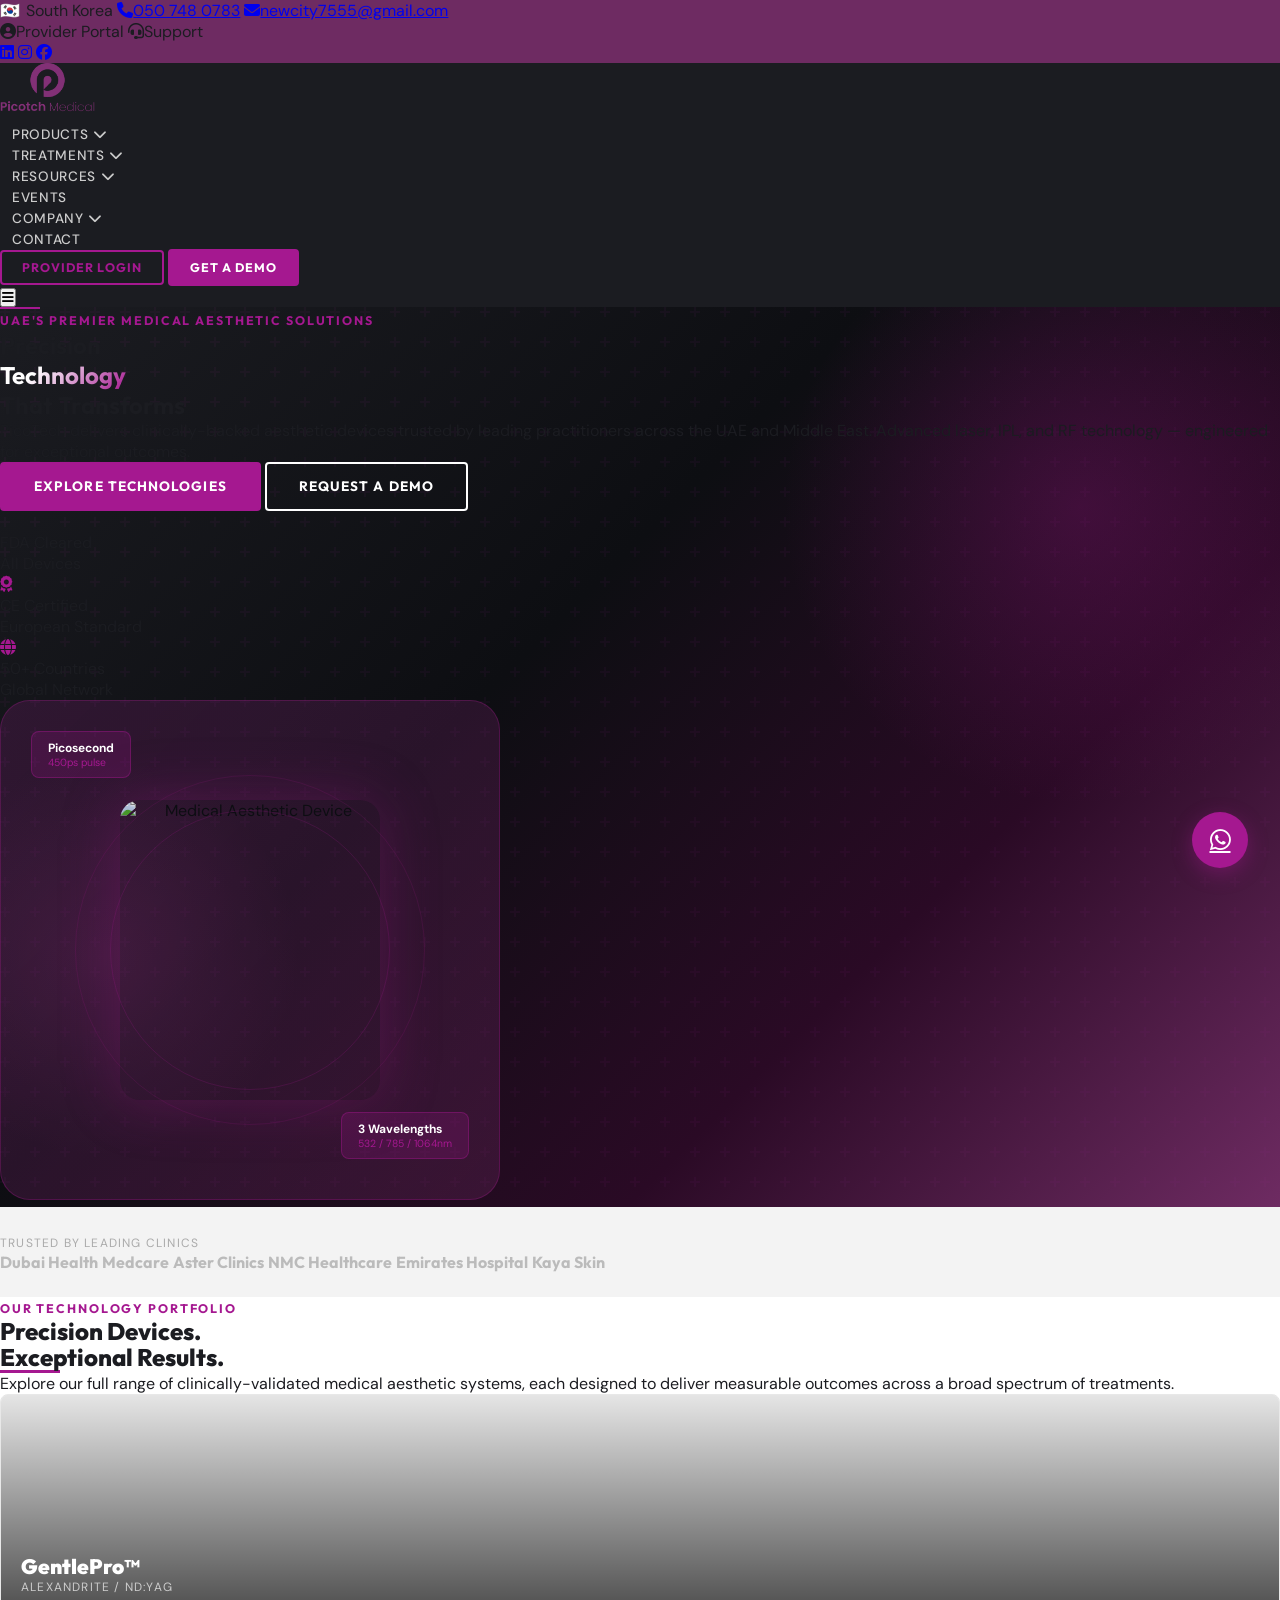
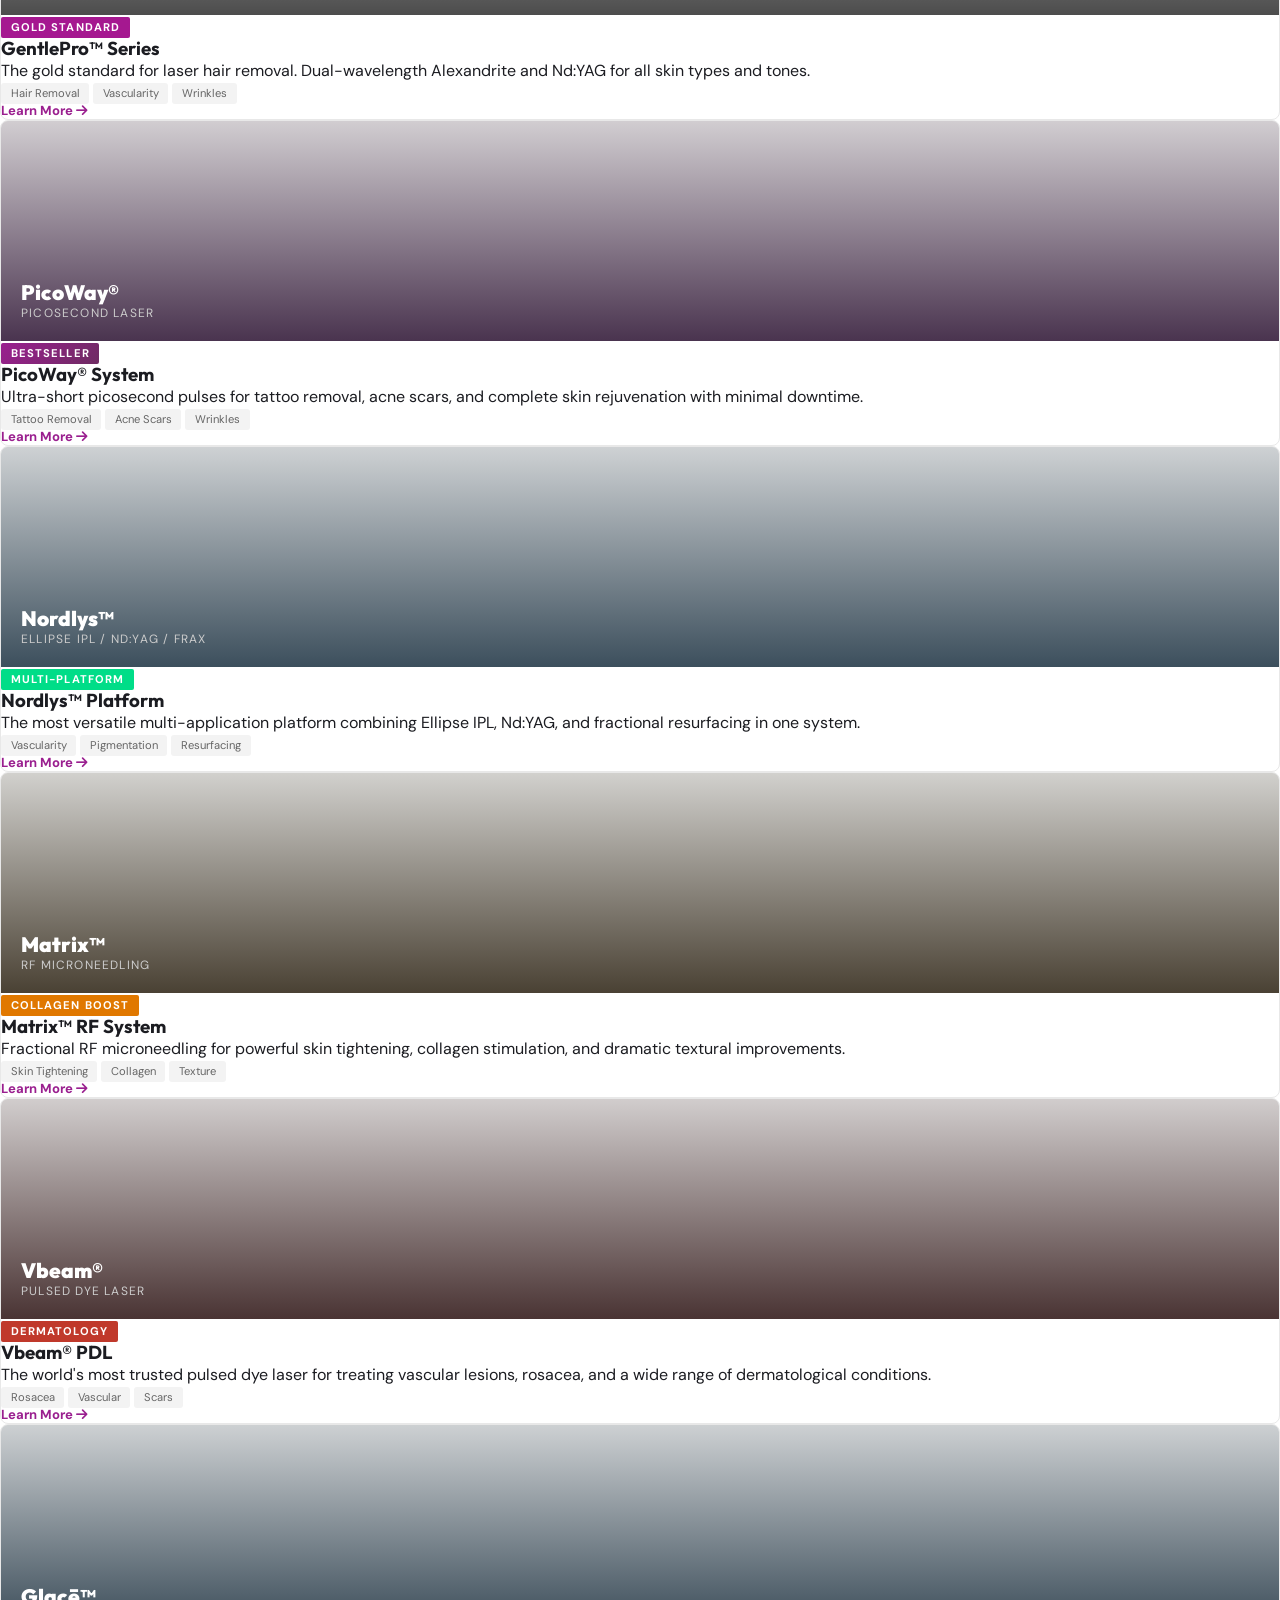
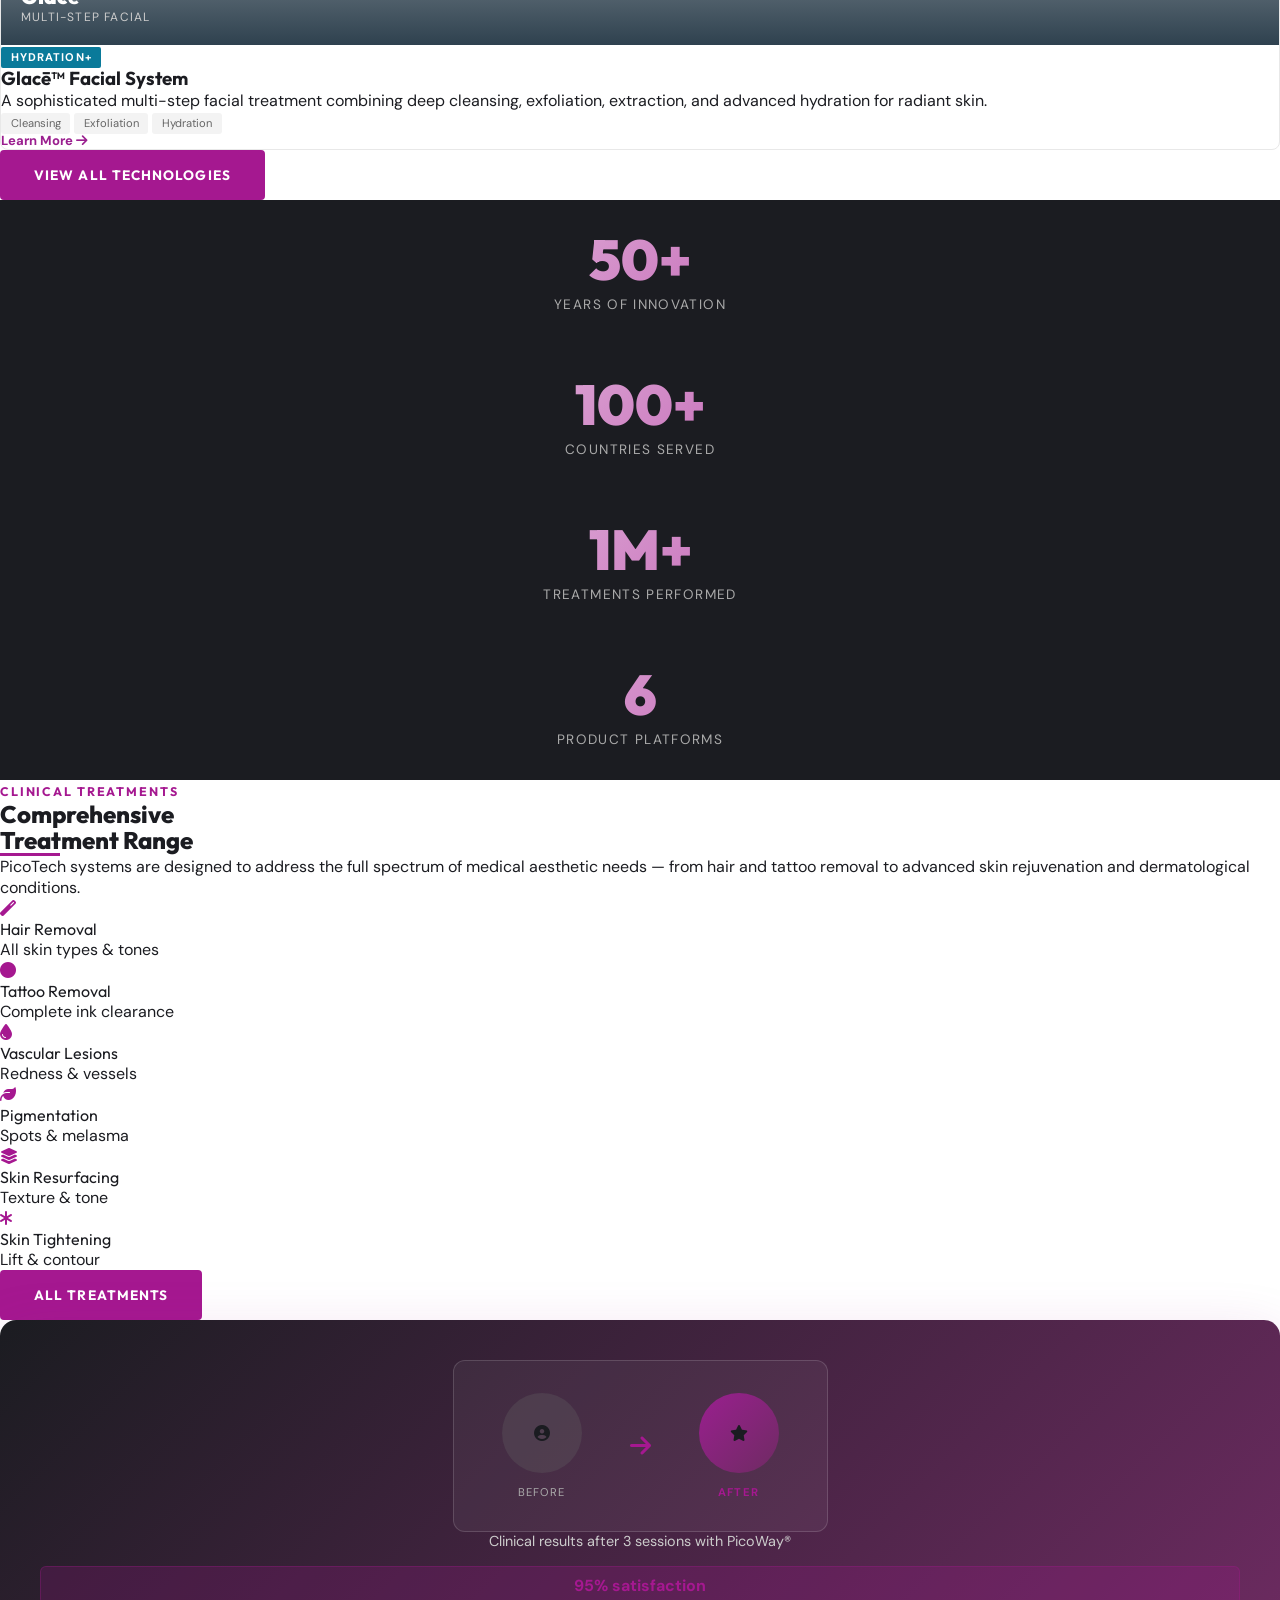
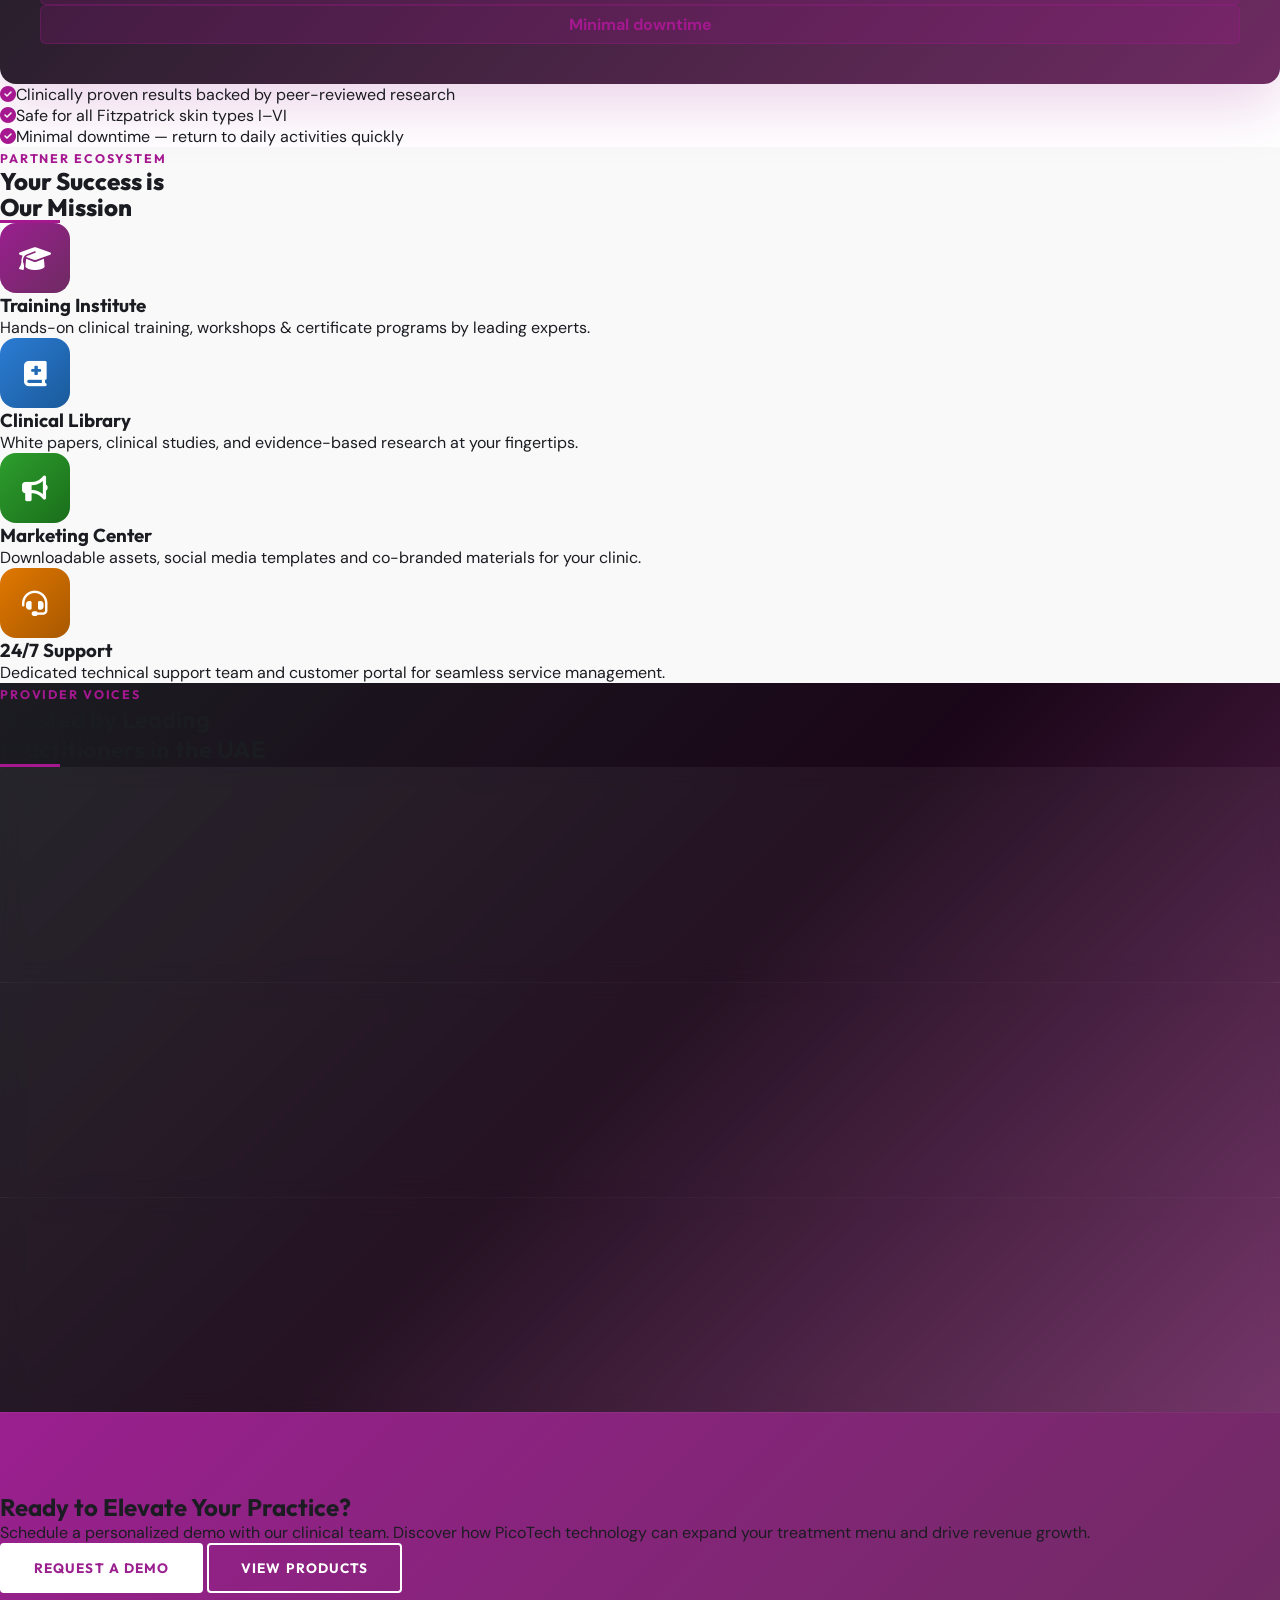
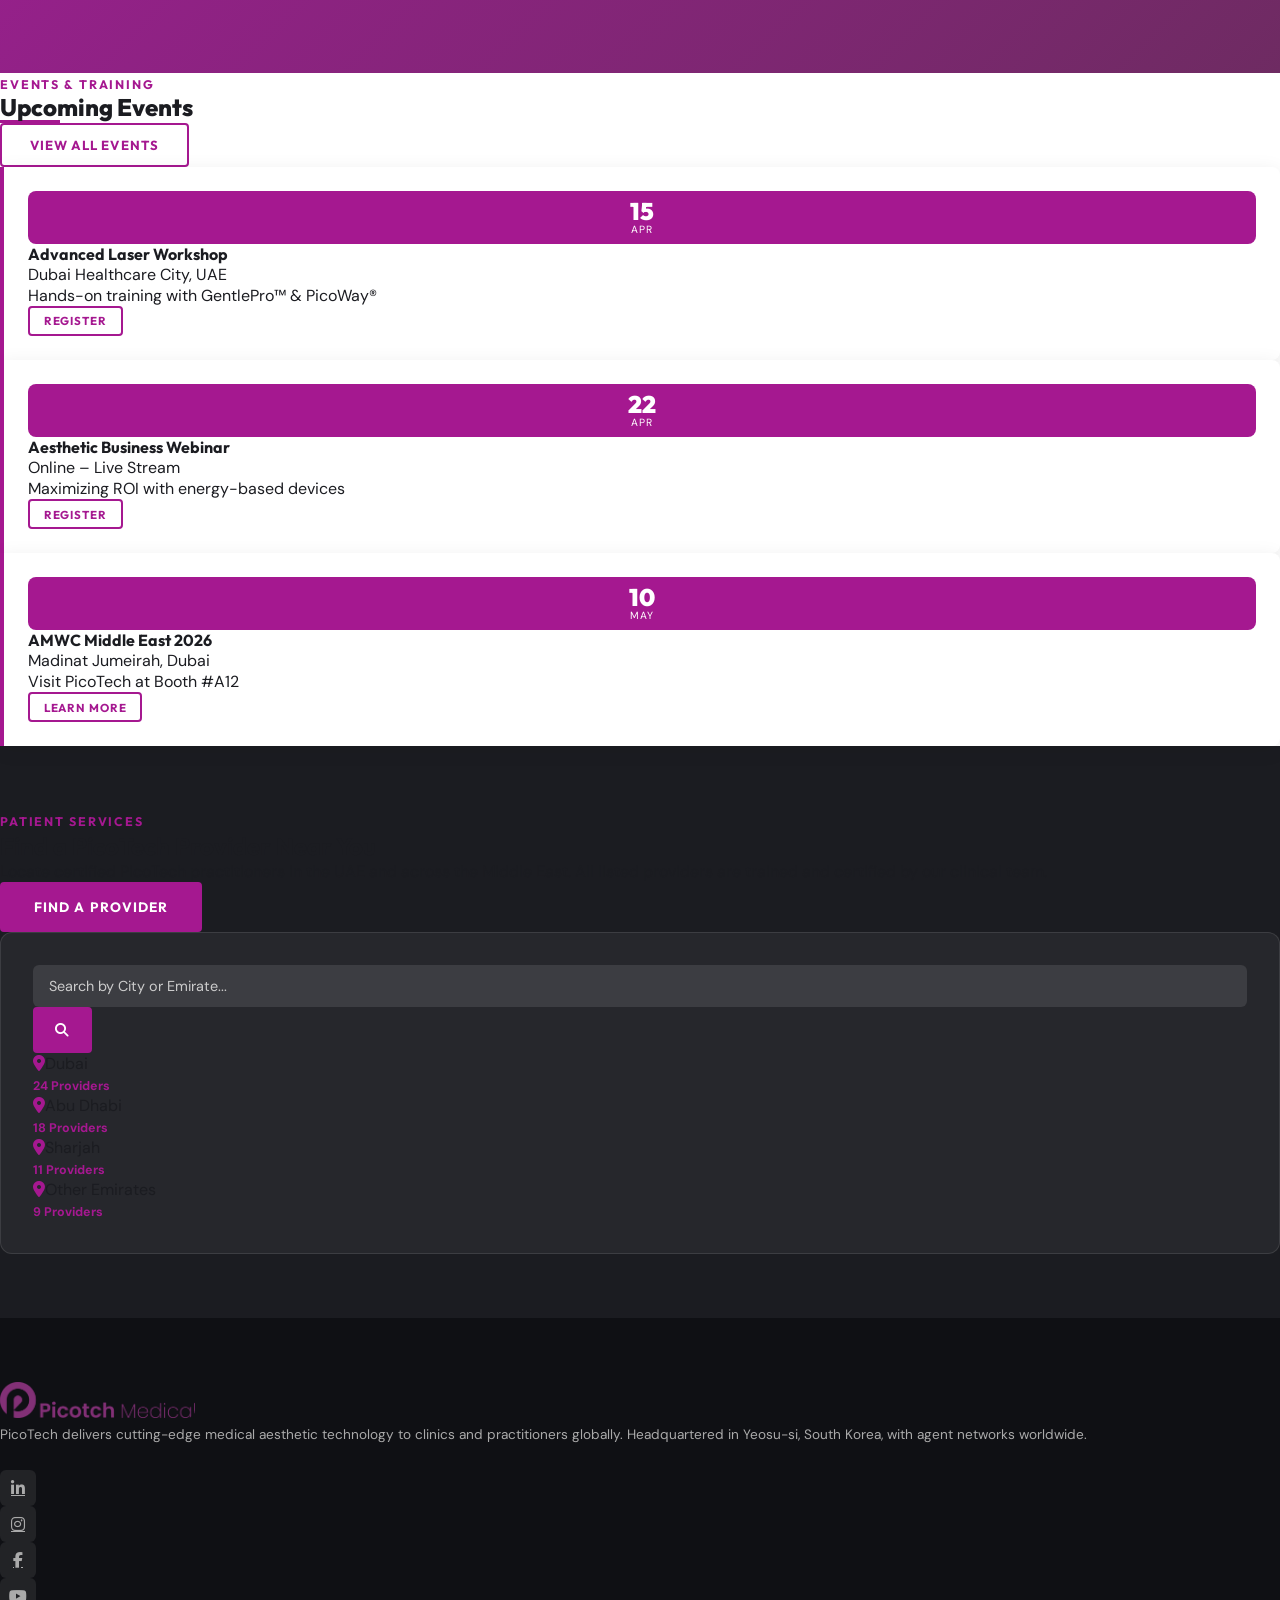
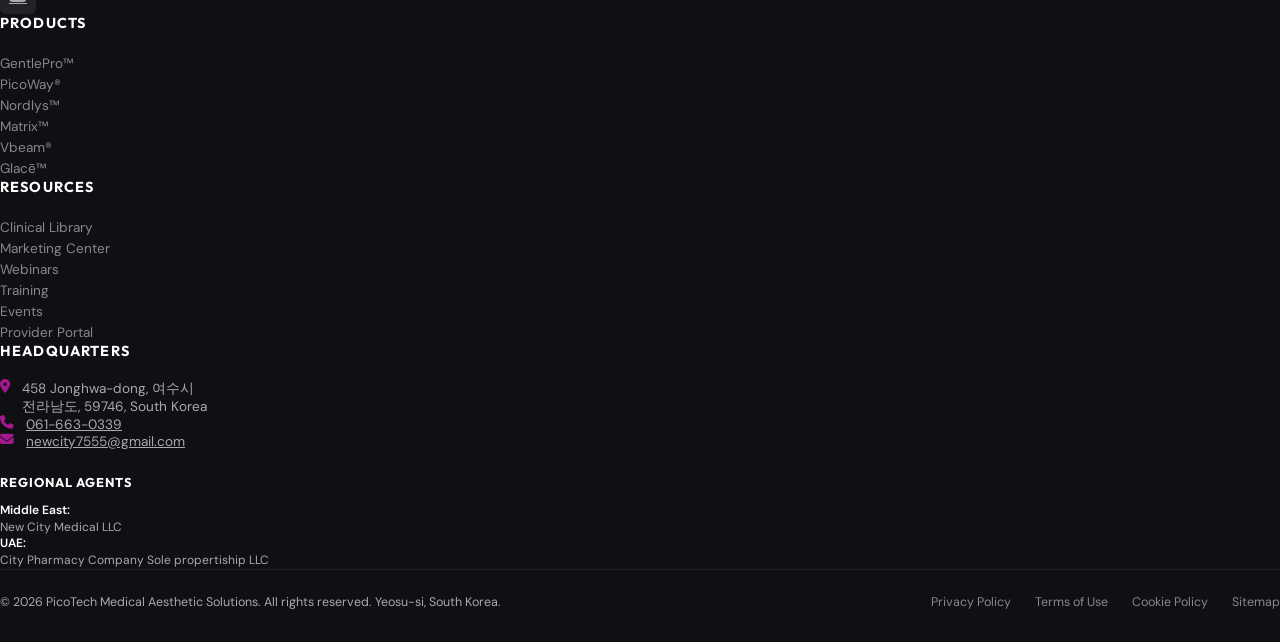
==== index.html @ 8ea64df1 "Update headquarters address to South Korea and add regional agents info" ====
<!DOCTYPE html>
<html lang="en">
<head>
  <meta charset="UTF-8" />
  <meta name="viewport" content="width=device-width, initial-scale=1.0"/>
  <title>PicoTech | Medical Aesthetic Solutions – Dubai, UAE</title>
  <meta name="description" content="PicoTech delivers cutting-edge medical aesthetic laser and energy-based devices in the UAE. Explore our advanced technology for hair removal, tattoo removal, skin tightening and more."/>
  <script src="https://cdn.tailwindcss.com"></script>
  <link href="https://fonts.googleapis.com/css2?family=Outfit:wght@300;400;500;600;700;800;900&family=DM+Sans:wght@300;400;500;600&display=swap" rel="stylesheet"/>
  <link rel="stylesheet" href="https://cdnjs.cloudflare.com/ajax/libs/font-awesome/6.5.0/css/all.min.css"/>
  <style>
    :root {
      --purpleColor: #9a1f8f;
      --darkpurpleColor: #6E2B62;
      --darkColor: #1b1c21;
      --cta-background-color: #a51890;
      --bodytextColor: #1b1c21;
    }
    * { margin: 0; padding: 0; box-sizing: border-box; }
    html { scroll-behavior: smooth; }
    body { font-family: 'DM Sans', sans-serif; background: #fff; color: var(--bodytextColor); overflow-x: hidden; }
    h1,h2,h3,h4,h5 { font-family: 'Outfit', sans-serif; }

    /* Utility Bar */
    .utility-bar { background: var(--darkpurpleColor); }

    /* Navigation */
    .main-nav { background: var(--darkColor); position: sticky; top: 0; z-index: 1000; }
    .nav-logo span { color: var(--cta-background-color); }
    .nav-link { color: #ccc; transition: color 0.3s; font-size: 0.85rem; font-weight: 500; letter-spacing: 0.05em; text-transform: uppercase; cursor: pointer; padding: 0.5rem 0.75rem; border-radius: 4px; }
    .nav-link:hover { color: #fff; background: rgba(165,24,144,0.15); }
    .nav-link.active { color: var(--cta-background-color); }

    /* Dropdown */
    .dropdown { position: relative; }
    .dropdown-menu { display: none; position: absolute; top: 100%; left: 0; background: var(--darkColor); min-width: 220px; border-top: 2px solid var(--cta-background-color); box-shadow: 0 10px 30px rgba(0,0,0,0.5); z-index: 999; }
    .dropdown:hover .dropdown-menu { display: block; }
    .dropdown-item { display: block; padding: 0.65rem 1.25rem; color: #ccc; font-size: 0.82rem; text-transform: uppercase; letter-spacing: 0.04em; transition: all 0.2s; cursor: pointer; }
    .dropdown-item:hover { color: #fff; background: rgba(165,24,144,0.2); padding-left: 1.6rem; }

    /* Hero */
    .hero { background: linear-gradient(135deg, var(--darkColor) 0%, #0d0e12 40%, #2a0a25 70%, var(--darkpurpleColor) 100%); min-height: 100vh; position: relative; overflow: hidden; }
    .hero::before { content: ''; position: absolute; inset: 0; background: url("data:image/svg+xml,%3Csvg width='60' height='60' viewBox='0 0 60 60' xmlns='http://www.w3.org/2000/svg'%3E%3Cg fill='none' fill-rule='evenodd'%3E%3Cg fill='%239a1f8f' fill-opacity='0.06'%3E%3Cpath d='M36 34v-4h-2v4h-4v2h4v4h2v-4h4v-2h-4zm0-30V0h-2v4h-4v2h4v4h2V6h4V4h-4zM6 34v-4H4v4H0v2h4v4h2v-4h4v-2H6zM6 4V0H4v4H0v2h4v4h2V6h4V4H6z'/%3E%3C/g%3E%3C/g%3E%3C/svg%3E"); }
    .hero-glow { position: absolute; width: 600px; height: 600px; border-radius: 50%; background: radial-gradient(circle, rgba(165,24,144,0.25) 0%, transparent 70%); top: -100px; right: -100px; animation: pulse-glow 4s ease-in-out infinite; }
    .hero-glow-2 { position: absolute; width: 400px; height: 400px; border-radius: 50%; background: radial-gradient(circle, rgba(110,43,98,0.3) 0%, transparent 70%); bottom: 50px; left: -100px; animation: pulse-glow 6s ease-in-out infinite reverse; }
    @keyframes pulse-glow { 0%,100%{transform:scale(1);opacity:0.7} 50%{transform:scale(1.1);opacity:1} }

    /* CTA Buttons */
    .btn-primary { background: var(--cta-background-color); color: #fff; font-family: 'Outfit', sans-serif; font-weight: 700; text-transform: uppercase; letter-spacing: 0.08em; padding: 0.85rem 2rem; border-radius: 4px; transition: all 0.3s; border: 2px solid var(--cta-background-color); cursor: pointer; font-size: 0.85rem; display: inline-block; }
    .btn-primary:hover { background: transparent; color: var(--cta-background-color); transform: translateY(-2px); box-shadow: 0 10px 30px rgba(165,24,144,0.3); }
    .btn-outline { background: transparent; color: #fff; font-family: 'Outfit', sans-serif; font-weight: 700; text-transform: uppercase; letter-spacing: 0.08em; padding: 0.85rem 2rem; border-radius: 4px; border: 2px solid #fff; transition: all 0.3s; cursor: pointer; font-size: 0.85rem; display: inline-block; }
    .btn-outline:hover { background: #fff; color: var(--darkColor); transform: translateY(-2px); }
    .btn-outline-purple { background: transparent; color: var(--cta-background-color); font-family: 'Outfit', sans-serif; font-weight: 700; text-transform: uppercase; letter-spacing: 0.08em; padding: 0.75rem 1.75rem; border-radius: 4px; border: 2px solid var(--cta-background-color); transition: all 0.3s; cursor: pointer; font-size: 0.82rem; display: inline-block; }
    .btn-outline-purple:hover { background: var(--cta-background-color); color: #fff; }

    /* Section Styles */
    .section-tag { color: var(--cta-background-color); font-family: 'Outfit', sans-serif; font-weight: 700; text-transform: uppercase; letter-spacing: 0.15em; font-size: 0.78rem; }
    .section-title { font-family: 'Outfit', sans-serif; font-weight: 800; color: var(--darkColor); line-height: 1.1; }
    .section-title-white { color: #fff; }
    .purple-line { width: 60px; height: 3px; background: var(--cta-background-color); }

    /* Product Cards */
    .product-card { background: #fff; border: 1px solid #e8e8e8; border-radius: 8px; overflow: hidden; transition: all 0.35s; }
    .product-card:hover { transform: translateY(-8px); box-shadow: 0 20px 60px rgba(154,31,143,0.15); border-color: var(--purpleColor); }
    .product-card-img { background: linear-gradient(135deg, var(--darkColor), #2a0a25); height: 220px; display: flex; align-items: center; justify-content: center; }
    .product-card-badge { background: var(--cta-background-color); color: #fff; font-size: 0.7rem; font-weight: 700; text-transform: uppercase; letter-spacing: 0.1em; padding: 0.2rem 0.6rem; border-radius: 2px; }

    /* Technology Icons */
    .tech-icon { width: 70px; height: 70px; background: linear-gradient(135deg, var(--purpleColor), var(--darkpurpleColor)); border-radius: 16px; display: flex; align-items: center; justify-content: center; color: #fff; font-size: 1.6rem; transition: all 0.3s; }
    .tech-icon:hover { transform: rotate(10deg) scale(1.1); }

    /* Stats */
    .stat-card { text-align: center; padding: 2rem; }
    .stat-number { font-family: 'Outfit', sans-serif; font-weight: 900; font-size: 3.5rem; background: linear-gradient(135deg, #fff, var(--cta-background-color)); -webkit-background-clip: text; -webkit-text-fill-color: transparent; line-height: 1; }
    .stat-label { color: #aaa; font-size: 0.85rem; text-transform: uppercase; letter-spacing: 0.1em; margin-top: 0.5rem; }

    /* Testimonials */
    .testimonial-card { background: rgba(255,255,255,0.05); border: 1px solid rgba(255,255,255,0.1); border-radius: 12px; padding: 2rem; backdrop-filter: blur(10px); transition: all 0.3s; }
    .testimonial-card:hover { background: rgba(165,24,144,0.1); border-color: rgba(165,24,144,0.3); }

    /* Event Cards */
    .event-card { border-left: 4px solid var(--cta-background-color); background: #fff; border-radius: 0 8px 8px 0; padding: 1.5rem; box-shadow: 0 4px 20px rgba(0,0,0,0.08); transition: all 0.3s; }
    .event-card:hover { transform: translateX(5px); box-shadow: 0 8px 30px rgba(154,31,143,0.15); }

    /* Dark section */
    .dark-section { background: var(--darkColor); }
    .purple-gradient-section { background: linear-gradient(135deg, var(--darkColor) 0%, #1a0618 50%, var(--darkpurpleColor) 100%); }

    /* Page sections toggle */
    .page-section { display: none; }
    .page-section.active { display: block; }

    /* Breadcrumb */
    .breadcrumb { background: #f3f3f3; padding: 1rem 0; }
    .breadcrumb-item { color: #888; font-size: 0.82rem; }
    .breadcrumb-item.active { color: var(--purpleColor); font-weight: 600; }
    .breadcrumb-sep { color: #ccc; margin: 0 0.5rem; }

    /* Form Inputs */
    .form-input { width: 100%; padding: 0.85rem 1rem; border: 1px solid #ddd; border-radius: 4px; font-family: 'DM Sans', sans-serif; font-size: 0.9rem; transition: border-color 0.3s; outline: none; }
    .form-input:focus { border-color: var(--purpleColor); box-shadow: 0 0 0 3px rgba(154,31,143,0.1); }
    .form-label { font-size: 0.82rem; font-weight: 600; color: #555; text-transform: uppercase; letter-spacing: 0.05em; margin-bottom: 0.35rem; display: block; }

    /* Footer */
    footer { background: #0f1014; }
    .footer-link { color: #888; font-size: 0.85rem; transition: color 0.3s; cursor: pointer; }
    .footer-link:hover { color: var(--cta-background-color); }

    /* Mobile menu */
    .mobile-menu { display: none; background: var(--darkColor); padding: 1rem; }
    .mobile-menu.open { display: block; }
    .mobile-nav-item { display: block; padding: 0.75rem 1rem; color: #ccc; border-bottom: 1px solid rgba(255,255,255,0.05); font-size: 0.9rem; cursor: pointer; }
    .mobile-nav-item:hover { color: var(--cta-background-color); }

    /* Before/After Slider */
    .ba-slider { position: relative; overflow: hidden; border-radius: 8px; cursor: ew-resize; }
    .ba-before { position: absolute; inset: 0; }
    .ba-after { position: relative; }
    .ba-handle { position: absolute; top: 0; bottom: 0; width: 4px; background: #fff; left: 50%; transform: translateX(-50%); cursor: ew-resize; z-index: 10; }
    .ba-handle::after { content: ''; position: absolute; top: 50%; left: 50%; transform: translate(-50%,-50%); width: 40px; height: 40px; background: #fff; border-radius: 50%; display: flex; align-items: center; justify-content: center; box-shadow: 0 4px 15px rgba(0,0,0,0.3); }

    /* Treatment Icons Animated */
    .treatment-icon-wrap { position: relative; }
    .treatment-icon-wrap::after { content: ''; position: absolute; inset: -8px; border-radius: 50%; border: 2px solid var(--cta-background-color); opacity: 0; transition: all 0.3s; }
    .treatment-icon-wrap:hover::after { opacity: 1; transform: scale(1.1); }

    /* Scroll reveal */
    .reveal { opacity: 0; transform: translateY(30px); transition: all 0.7s ease; }
    .reveal.visible { opacity: 1; transform: translateY(0); }

    /* Gradient text */
    .gradient-text { background: linear-gradient(135deg, #fff 30%, var(--cta-background-color) 100%); -webkit-background-clip: text; -webkit-text-fill-color: transparent; }

    /* Tab styling */
    .tab-btn { padding: 0.65rem 1.5rem; font-family: 'Outfit', sans-serif; font-weight: 600; font-size: 0.82rem; text-transform: uppercase; letter-spacing: 0.05em; border-radius: 4px; cursor: pointer; transition: all 0.3s; border: 2px solid transparent; }
    .tab-btn.active { background: var(--cta-background-color); color: #fff; }
    .tab-btn:not(.active) { color: #666; border-color: #ddd; }
    .tab-btn:not(.active):hover { border-color: var(--purpleColor); color: var(--purpleColor); }
    .tab-content { display: none; }
    .tab-content.active { display: block; }

    /* Accordion */
    .accordion-item { border-bottom: 1px solid #eee; }
    .accordion-header { padding: 1.25rem 0; cursor: pointer; display: flex; justify-content: space-between; align-items: center; font-weight: 600; color: var(--darkColor); transition: color 0.3s; }
    .accordion-header:hover { color: var(--purpleColor); }
    .accordion-body { display: none; padding-bottom: 1.25rem; color: #555; line-height: 1.7; }
    .accordion-body.open { display: block; }

    /* Animate lines */
    @keyframes slideInLeft { from{opacity:0;transform:translateX(-40px)} to{opacity:1;transform:translateX(0)} }
    @keyframes slideInRight { from{opacity:0;transform:translateX(40px)} to{opacity:1;transform:translateX(0)} }
    @keyframes fadeInUp { from{opacity:0;transform:translateY(20px)} to{opacity:1;transform:translateY(0)} }
    .anim-left { animation: slideInLeft 0.8s ease forwards; }
    .anim-right { animation: slideInRight 0.8s ease forwards; }
    .anim-up { animation: fadeInUp 0.8s ease forwards; }
    .delay-1 { animation-delay: 0.1s; }
    .delay-2 { animation-delay: 0.2s; }
    .delay-3 { animation-delay: 0.3s; }
    .delay-4 { animation-delay: 0.4s; }

    /* Sticky nav highlight */
    .nav-pill-active { background: rgba(165,24,144,0.15); color: var(--cta-background-color) !important; border-radius: 4px; }

    /* Custom scrollbar */
    ::-webkit-scrollbar { width: 6px; }
    ::-webkit-scrollbar-track { background: #f1f1f1; }
    ::-webkit-scrollbar-thumb { background: var(--purpleColor); border-radius: 3px; }

    /* Overlay for mobile nav */
    .nav-overlay { display: none; position: fixed; inset: 0; background: rgba(0,0,0,0.5); z-index: 998; }
    .nav-overlay.open { display: block; }



    /* Loader */
    #page-loader { position: fixed; inset: 0; background: var(--darkColor); z-index: 9999; display: flex; align-items: center; justify-content: center; flex-direction: column; transition: opacity 0.5s; }
    #page-loader.hide { opacity: 0; pointer-events: none; }
    .loader-logo { font-family: 'Outfit', sans-serif; font-size: 2.5rem; font-weight: 900; color: #fff; }
    .loader-logo span { color: var(--cta-background-color); }
    .loader-bar { width: 200px; height: 3px; background: rgba(255,255,255,0.1); border-radius: 2px; margin-top: 1.5rem; overflow: hidden; }
    .loader-bar-fill { height: 100%; background: var(--cta-background-color); border-radius: 2px; animation: loadFill 1.5s ease forwards; }
    @keyframes loadFill { from{width:0} to{width:100%} }

    /* Flag */
    .uae-flag { display: inline-flex; align-items: center; gap: 0.4rem; }
  </style>
</head>
<body>

<!-- Page Loader -->
<div id="page-loader">
  <div class="loader-logo">Pico<span>Tech</span></div>
  <div style="color:#aaa;font-size:0.8rem;margin-top:0.5rem;letter-spacing:0.2em;text-transform:uppercase;">Medical Aesthetic Solutions</div>
  <div class="loader-bar"><div class="loader-bar-fill"></div></div>
</div>



<!-- Utility Bar -->
<div class="utility-bar py-1.5 px-4">
  <div class="max-w-7xl mx-auto flex items-center justify-between text-xs text-white">
    <div class="flex items-center gap-6">
      <span class="uae-flag"><span>🇰🇷</span> South Korea</span>
      <a href="tel:0507480783" class="hover:text-yellow-300 transition-colors"><i class="fas fa-phone mr-1"></i>050 748 0783</a>
      <a href="mailto:newcity7555@gmail.com" class="hover:text-yellow-300 transition-colors hidden md:inline"><i class="fas fa-envelope mr-1"></i>newcity7555@gmail.com</a>
    </div>
    <div class="flex items-center gap-4">
      <span onclick="showPage('provider-portal')" class="cursor-pointer hover:text-yellow-300 transition-colors hidden sm:inline"><i class="fas fa-user-circle mr-1"></i>Provider Portal</span>
      <span onclick="showPage('contact')" class="cursor-pointer hover:text-yellow-300 transition-colors"><i class="fas fa-headset mr-1"></i>Support</span>
      <div class="flex gap-2 ml-2">
        <a href="#" class="hover:text-yellow-300 transition-colors"><i class="fab fa-linkedin"></i></a>
        <a href="#" class="hover:text-yellow-300 transition-colors"><i class="fab fa-instagram"></i></a>
        <a href="#" class="hover:text-yellow-300 transition-colors"><i class="fab fa-facebook"></i></a>
      </div>
    </div>
  </div>
</div>

<!-- Main Navigation -->
<nav class="main-nav shadow-2xl">
  <div class="max-w-7xl mx-auto px-4 flex items-center justify-between h-16">
    <!-- Logo -->
    <div class="flex items-center gap-3 cursor-pointer" onclick="showPage('home')">
      <img src="assets/images/logo.png" alt="PicoTech Logo" style="height:55px;width:auto;border-radius:8px;">
    </div>

    <!-- Desktop Nav -->
    <div class="hidden lg:flex items-center gap-1">
      <div class="dropdown">
        <span class="nav-link" onclick="showPage('products')">Products <i class="fas fa-chevron-down text-xs ml-1"></i></span>
        <div class="dropdown-menu">
          <span class="dropdown-item" onclick="showPage('products')">All Products</span>
          <span class="dropdown-item" onclick="showPage('products')">Laser Technology</span>
          <span class="dropdown-item" onclick="showPage('products')">IPL Systems</span>
          <span class="dropdown-item" onclick="showPage('products')">RF Microneedling</span>
          <span class="dropdown-item" onclick="showPage('products')">Multi-Step Facials</span>
        </div>
      </div>
      <div class="dropdown">
        <span class="nav-link" onclick="showPage('treatments')">Treatments <i class="fas fa-chevron-down text-xs ml-1"></i></span>
        <div class="dropdown-menu">
          <span class="dropdown-item" onclick="showPage('treatments')">Hair Removal</span>
          <span class="dropdown-item" onclick="showPage('treatments')">Tattoo Removal</span>
          <span class="dropdown-item" onclick="showPage('treatments')">Skin Tightening</span>
          <span class="dropdown-item" onclick="showPage('treatments')">Pigmentation</span>
          <span class="dropdown-item" onclick="showPage('treatments')">Vascular Conditions</span>
          <span class="dropdown-item" onclick="showPage('treatments')">Skin Resurfacing</span>
        </div>
      </div>
      <div class="dropdown">
        <span class="nav-link" onclick="showPage('resources')">Resources <i class="fas fa-chevron-down text-xs ml-1"></i></span>
        <div class="dropdown-menu">
          <span class="dropdown-item" onclick="showPage('resources')">Clinical Library</span>
          <span class="dropdown-item" onclick="showPage('resources')">Marketing Center</span>
          <span class="dropdown-item" onclick="showPage('resources')">Webinars</span>
          <span class="dropdown-item" onclick="showPage('training')">Training & Education</span>
        </div>
      </div>
      <span class="nav-link" onclick="showPage('events')">Events</span>
      <div class="dropdown">
        <span class="nav-link" onclick="showPage('company')">Company <i class="fas fa-chevron-down text-xs ml-1"></i></span>
        <div class="dropdown-menu">
          <span class="dropdown-item" onclick="showPage('company')">About PicoTech</span>
          <span class="dropdown-item" onclick="showPage('company')">Clinical Advisory Board</span>
          <span class="dropdown-item" onclick="showPage('company')">Careers</span>
          <span class="dropdown-item" onclick="showPage('company')">News & Press</span>
        </div>
      </div>
      <span class="nav-link" onclick="showPage('contact')">Contact</span>
    </div>

    <!-- CTA Buttons -->
    <div class="hidden lg:flex items-center gap-3">
      <button class="btn-outline-purple" onclick="showPage('provider-portal')" style="padding:0.5rem 1.25rem;font-size:0.78rem">Provider Login</button>
      <button class="btn-primary" onclick="showPage('contact')" style="padding:0.55rem 1.25rem;font-size:0.78rem">Get a Demo</button>
    </div>

    <!-- Hamburger -->
    <button id="hamburger" class="lg:hidden text-white text-xl p-2" onclick="toggleMobile()">
      <i class="fas fa-bars"></i>
    </button>
  </div>

  <!-- Mobile Menu -->
  <div id="mobile-menu" class="mobile-menu">
    <span class="mobile-nav-item" onclick="showPage('home');toggleMobile()">Home</span>
    <span class="mobile-nav-item" onclick="showPage('products');toggleMobile()">Products</span>
    <span class="mobile-nav-item" onclick="showPage('treatments');toggleMobile()">Treatments</span>
    <span class="mobile-nav-item" onclick="showPage('resources');toggleMobile()">Resources</span>
    <span class="mobile-nav-item" onclick="showPage('training');toggleMobile()">Training</span>
    <span class="mobile-nav-item" onclick="showPage('events');toggleMobile()">Events</span>
    <span class="mobile-nav-item" onclick="showPage('company');toggleMobile()">Company</span>
    <span class="mobile-nav-item" onclick="showPage('contact');toggleMobile()">Contact</span>
    <div class="mt-3 flex gap-2 px-3">
      <button class="btn-outline-purple flex-1 text-center" onclick="showPage('provider-portal');toggleMobile()">Provider Login</button>
      <button class="btn-primary flex-1 text-center" onclick="showPage('contact');toggleMobile()">Get a Demo</button>
    </div>
  </div>
</nav>

<!-- ==================== PAGE SECTIONS ==================== -->

<!-- ===== HOME PAGE ===== -->
<div id="page-home" class="page-section active">

  <!-- Hero -->
  <section class="hero flex items-center">
    <div class="hero-glow"></div>
    <div class="hero-glow-2"></div>
    <div class="max-w-7xl mx-auto px-4 py-20 relative z-10 w-full">
      <div class="grid lg:grid-cols-2 gap-16 items-center">
        <div>
          <div class="flex items-center gap-2 mb-6 anim-left">
            <div style="width:40px;height:2px;background:var(--cta-background-color)"></div>
            <span class="section-tag">UAE's Premier Medical Aesthetic Solutions</span>
          </div>
          <h1 class="text-5xl lg:text-7xl font-black text-white leading-none mb-6 anim-left delay-1" style="font-family:'Outfit',sans-serif">
            Precision<br/><span class="gradient-text">Technology</span><br/>That Transforms
          </h1>
          <p class="text-lg text-gray-300 mb-10 leading-relaxed anim-left delay-2 max-w-lg">
            PicoTech delivers clinically-backed aesthetic devices trusted by leading practitioners across the UAE and Middle East. Advanced laser, IPL, and RF technology — engineered for exceptional outcomes.
          </p>
          <div class="flex flex-wrap gap-4 anim-left delay-3">
            <button class="btn-primary" onclick="showPage('products')">Explore Technologies</button>
            <button class="btn-outline" onclick="showPage('contact')">Request a Demo</button>
          </div>
          <!-- Trust badges -->
          <div class="flex flex-wrap gap-6 mt-12 anim-left delay-4">
            <div class="flex items-center gap-2">
              <i class="fas fa-shield-check text-2xl" style="color:var(--cta-background-color)"></i>
              <div><div class="text-white text-xs font-bold uppercase tracking-wider">FDA Cleared</div><div class="text-gray-400 text-xs">All Devices</div></div>
            </div>
            <div class="flex items-center gap-2">
              <i class="fas fa-award text-2xl" style="color:var(--cta-background-color)"></i>
              <div><div class="text-white text-xs font-bold uppercase tracking-wider">CE Certified</div><div class="text-gray-400 text-xs">European Standard</div></div>
            </div>
            <div class="flex items-center gap-2">
              <i class="fas fa-globe text-2xl" style="color:var(--cta-background-color)"></i>
              <div><div class="text-white text-xs font-bold uppercase tracking-wider">50+ Countries</div><div class="text-gray-400 text-xs">Global Network</div></div>
            </div>
          </div>
        </div>
        <!-- Hero Visual -->
        <div class="relative hidden lg:block anim-right">
          <div style="width:500px;height:500px;background:linear-gradient(135deg,rgba(154,31,143,0.2),rgba(110,43,98,0.3));border-radius:30px;border:1px solid rgba(165,24,144,0.3);display:flex;align-items:center;justify-content:center;position:relative;overflow:hidden">
            <!-- Animated device mockup -->
            <div style="text-align:center">
              <div style="width:260px;height:300px;border-radius:20px;margin:0 auto;display:flex;flex-direction:column;align-items:center;justify-content:center;box-shadow:0 0 60px rgba(165,24,144,0.3);overflow:hidden">
                <img src="https://images.unsplash.com/photo-1576091160550-2173dba999ef?w=400&h=500&fit=crop" alt="Medical Aesthetic Device" style="width:100%;height:100%;object-fit:cover;filter:brightness(0.85) contrast(1.1)">
              </div>
              <!-- Energy rings -->
              <div style="position:absolute;top:50%;left:50%;transform:translate(-50%,-50%);width:350px;height:350px;border-radius:50%;border:1px solid rgba(165,24,144,0.15);animation:pulse-glow 3s infinite"></div>
              <div style="position:absolute;top:50%;left:50%;transform:translate(-50%,-50%);width:280px;height:280px;border-radius:50%;border:1px solid rgba(165,24,144,0.2);animation:pulse-glow 3s infinite 0.5s"></div>
            </div>
            <!-- Floating labels -->
            <div style="position:absolute;top:30px;left:30px;background:rgba(165,24,144,0.2);border:1px solid rgba(165,24,144,0.4);border-radius:8px;padding:0.5rem 1rem">
              <div style="color:#fff;font-size:0.75rem;font-weight:700">Picosecond</div>
              <div style="color:var(--cta-background-color);font-size:0.65rem">450ps pulse</div>
            </div>
            <div style="position:absolute;bottom:40px;right:30px;background:rgba(165,24,144,0.2);border:1px solid rgba(165,24,144,0.4);border-radius:8px;padding:0.5rem 1rem">
              <div style="color:#fff;font-size:0.75rem;font-weight:700">3 Wavelengths</div>
              <div style="color:var(--cta-background-color);font-size:0.65rem">532 / 785 / 1064nm</div>
            </div>
          </div>
        </div>
      </div>
    </div>
  </section>

  <!-- Trust Bar -->
  <div style="background:#f3f3f3;padding:1.5rem 0;overflow:hidden">
    <div class="max-w-7xl mx-auto px-4">
      <div class="flex items-center gap-4 flex-wrap justify-center">
        <span style="color:#aaa;font-size:0.75rem;text-transform:uppercase;letter-spacing:0.1em;white-space:nowrap">Trusted By Leading Clinics</span>
        <div class="flex-1 h-px" style="background:#ddd;min-width:20px"></div>
        <div class="flex flex-wrap gap-8 items-center justify-center">
          <span style="color:#bbb;font-family:'Outfit',sans-serif;font-weight:700;font-size:1rem">Dubai Health</span>
          <span style="color:#bbb;font-family:'Outfit',sans-serif;font-weight:700;font-size:1rem">Medcare</span>
          <span style="color:#bbb;font-family:'Outfit',sans-serif;font-weight:700;font-size:1rem">Aster Clinics</span>
          <span style="color:#bbb;font-family:'Outfit',sans-serif;font-weight:700;font-size:1rem">NMC Healthcare</span>
          <span style="color:#bbb;font-family:'Outfit',sans-serif;font-weight:700;font-size:1rem">Emirates Hospital</span>
          <span style="color:#bbb;font-family:'Outfit',sans-serif;font-weight:700;font-size:1rem">Kaya Skin</span>
        </div>
      </div>
    </div>
  </div>

  <!-- Products Showcase -->
  <section class="py-24 bg-white">
    <div class="max-w-7xl mx-auto px-4">
      <div class="text-center mb-16 reveal">
        <span class="section-tag">Our Technology Portfolio</span>
        <h2 class="section-title text-4xl lg:text-5xl mt-3 mb-4">Precision Devices.<br/>Exceptional Results.</h2>
        <div class="purple-line mx-auto mt-4"></div>
        <p class="mt-5 text-gray-500 max-w-2xl mx-auto">Explore our full range of clinically-validated medical aesthetic systems, each designed to deliver measurable outcomes across a broad spectrum of treatments.</p>
      </div>

      <div class="grid md:grid-cols-2 lg:grid-cols-3 gap-6">
        <!-- GentlePro -->
        <div class="product-card reveal cursor-pointer" onclick="showPage('products')">
          <div class="product-card-img" style="background:url('https://images.unsplash.com/photo-1576091160399-112ba8d25d1d?w=500&h=300&fit=crop') center/cover no-repeat;position:relative">
            <div style="position:absolute;inset:0;background:linear-gradient(180deg,rgba(0,0,0,0.1),rgba(0,0,0,0.7));display:flex;align-items:flex-end;padding:1.25rem">
              <div>
                <div style="font-family:'Outfit',sans-serif;font-weight:900;color:#fff;font-size:1.3rem">GentlePro™</div>
                <div style="color:#ccc;font-size:0.75rem;letter-spacing:0.1em">ALEXANDRITE / ND:YAG</div>
              </div>
            </div>
          </div>
          <div class="p-5">
            <span class="product-card-badge">Gold Standard</span>
            <h3 class="text-lg font-bold mt-3 mb-2" style="font-family:'Outfit',sans-serif">GentlePro™ Series</h3>
            <p class="text-gray-500 text-sm leading-relaxed mb-4">The gold standard for laser hair removal. Dual-wavelength Alexandrite and Nd:YAG for all skin types and tones.</p>
            <div class="flex flex-wrap gap-2">
              <span style="background:#f3f3f3;color:#666;font-size:0.7rem;padding:0.2rem 0.6rem;border-radius:3px">Hair Removal</span>
              <span style="background:#f3f3f3;color:#666;font-size:0.7rem;padding:0.2rem 0.6rem;border-radius:3px">Vascularity</span>
              <span style="background:#f3f3f3;color:#666;font-size:0.7rem;padding:0.2rem 0.6rem;border-radius:3px">Wrinkles</span>
            </div>
            <div class="mt-4 flex items-center" style="color:var(--purpleColor);font-size:0.82rem;font-weight:700">Learn More <i class="fas fa-arrow-right ml-2 text-xs"></i></div>
          </div>
        </div>

        <!-- PicoWay -->
        <div class="product-card reveal cursor-pointer" onclick="showPage('products')" style="transition-delay:0.1s">
          <div class="product-card-img" style="background:url('https://images.unsplash.com/photo-1612349317150-e413f6a5b16d?w=500&h=300&fit=crop') center/cover no-repeat;position:relative">
            <div style="position:absolute;inset:0;background:linear-gradient(180deg,rgba(26,6,24,0.2),rgba(42,16,48,0.85));display:flex;align-items:flex-end;padding:1.25rem">
              <div>
                <div style="font-family:'Outfit',sans-serif;font-weight:900;color:#fff;font-size:1.3rem">PicoWay®</div>
                <div style="color:#ccc;font-size:0.75rem;letter-spacing:0.1em">PICOSECOND LASER</div>
              </div>
            </div>
          </div>
          <div class="p-5">
            <span class="product-card-badge" style="background:linear-gradient(135deg,var(--purpleColor),var(--darkpurpleColor))">Bestseller</span>
            <h3 class="text-lg font-bold mt-3 mb-2" style="font-family:'Outfit',sans-serif">PicoWay® System</h3>
            <p class="text-gray-500 text-sm leading-relaxed mb-4">Ultra-short picosecond pulses for tattoo removal, acne scars, and complete skin rejuvenation with minimal downtime.</p>
            <div class="flex flex-wrap gap-2">
              <span style="background:#f3f3f3;color:#666;font-size:0.7rem;padding:0.2rem 0.6rem;border-radius:3px">Tattoo Removal</span>
              <span style="background:#f3f3f3;color:#666;font-size:0.7rem;padding:0.2rem 0.6rem;border-radius:3px">Acne Scars</span>
              <span style="background:#f3f3f3;color:#666;font-size:0.7rem;padding:0.2rem 0.6rem;border-radius:3px">Wrinkles</span>
            </div>
            <div class="mt-4 flex items-center" style="color:var(--purpleColor);font-size:0.82rem;font-weight:700">Learn More <i class="fas fa-arrow-right ml-2 text-xs"></i></div>
          </div>
        </div>

        <!-- Nordlys -->
        <div class="product-card reveal cursor-pointer" onclick="showPage('products')" style="transition-delay:0.2s">
          <div class="product-card-img" style="background:url('https://images.unsplash.com/photo-1579684385127-1ef15d508118?w=500&h=300&fit=crop') center/cover no-repeat;position:relative">
            <div style="position:absolute;inset:0;background:linear-gradient(180deg,rgba(10,26,37,0.2),rgba(26,48,64,0.85));display:flex;align-items:flex-end;padding:1.25rem">
              <div>
                <div style="font-family:'Outfit',sans-serif;font-weight:900;color:#fff;font-size:1.3rem">Nordlys™</div>
                <div style="color:#ccc;font-size:0.75rem;letter-spacing:0.1em">ELLIPSE IPL / ND:YAG / FRAX</div>
              </div>
            </div>
          </div>
          <div class="p-5">
            <span class="product-card-badge" style="background:#0d8;color:#fff">Multi-Platform</span>
            <h3 class="text-lg font-bold mt-3 mb-2" style="font-family:'Outfit',sans-serif">Nordlys™ Platform</h3>
            <p class="text-gray-500 text-sm leading-relaxed mb-4">The most versatile multi-application platform combining Ellipse IPL, Nd:YAG, and fractional resurfacing in one system.</p>
            <div class="flex flex-wrap gap-2">
              <span style="background:#f3f3f3;color:#666;font-size:0.7rem;padding:0.2rem 0.6rem;border-radius:3px">Vascularity</span>
              <span style="background:#f3f3f3;color:#666;font-size:0.7rem;padding:0.2rem 0.6rem;border-radius:3px">Pigmentation</span>
              <span style="background:#f3f3f3;color:#666;font-size:0.7rem;padding:0.2rem 0.6rem;border-radius:3px">Resurfacing</span>
            </div>
            <div class="mt-4 flex items-center" style="color:var(--purpleColor);font-size:0.82rem;font-weight:700">Learn More <i class="fas fa-arrow-right ml-2 text-xs"></i></div>
          </div>
        </div>

        <!-- Matrix -->
        <div class="product-card reveal cursor-pointer" onclick="showPage('products')">
          <div class="product-card-img" style="background:url('https://images.unsplash.com/photo-1570172619644-dfd03ed5d881?w=500&h=300&fit=crop') center/cover no-repeat;position:relative">
            <div style="position:absolute;inset:0;background:linear-gradient(180deg,rgba(26,21,5,0.2),rgba(42,32,16,0.85));display:flex;align-items:flex-end;padding:1.25rem">
              <div>
                <div style="font-family:'Outfit',sans-serif;font-weight:900;color:#fff;font-size:1.3rem">Matrix™</div>
                <div style="color:#ccc;font-size:0.75rem;letter-spacing:0.1em">RF MICRONEEDLING</div>
              </div>
            </div>
          </div>
          <div class="p-5">
            <span class="product-card-badge" style="background:#e07800">Collagen Boost</span>
            <h3 class="text-lg font-bold mt-3 mb-2" style="font-family:'Outfit',sans-serif">Matrix™ RF System</h3>
            <p class="text-gray-500 text-sm leading-relaxed mb-4">Fractional RF microneedling for powerful skin tightening, collagen stimulation, and dramatic textural improvements.</p>
            <div class="flex flex-wrap gap-2">
              <span style="background:#f3f3f3;color:#666;font-size:0.7rem;padding:0.2rem 0.6rem;border-radius:3px">Skin Tightening</span>
              <span style="background:#f3f3f3;color:#666;font-size:0.7rem;padding:0.2rem 0.6rem;border-radius:3px">Collagen</span>
              <span style="background:#f3f3f3;color:#666;font-size:0.7rem;padding:0.2rem 0.6rem;border-radius:3px">Texture</span>
            </div>
            <div class="mt-4 flex items-center" style="color:var(--purpleColor);font-size:0.82rem;font-weight:700">Learn More <i class="fas fa-arrow-right ml-2 text-xs"></i></div>
          </div>
        </div>

        <!-- Vbeam -->
        <div class="product-card reveal cursor-pointer" onclick="showPage('products')" style="transition-delay:0.1s">
          <div class="product-card-img" style="background:url('https://images.unsplash.com/photo-1512290923902-8a9f81dc236c?w=500&h=300&fit=crop') center/cover no-repeat;position:relative">
            <div style="position:absolute;inset:0;background:linear-gradient(180deg,rgba(26,5,5,0.2),rgba(42,16,16,0.85));display:flex;align-items:flex-end;padding:1.25rem">
              <div>
                <div style="font-family:'Outfit',sans-serif;font-weight:900;color:#fff;font-size:1.3rem">Vbeam®</div>
                <div style="color:#ccc;font-size:0.75rem;letter-spacing:0.1em">PULSED DYE LASER</div>
              </div>
            </div>
          </div>
          <div class="p-5">
            <span class="product-card-badge" style="background:#c0392b">Dermatology</span>
            <h3 class="text-lg font-bold mt-3 mb-2" style="font-family:'Outfit',sans-serif">Vbeam® PDL</h3>
            <p class="text-gray-500 text-sm leading-relaxed mb-4">The world's most trusted pulsed dye laser for treating vascular lesions, rosacea, and a wide range of dermatological conditions.</p>
            <div class="flex flex-wrap gap-2">
              <span style="background:#f3f3f3;color:#666;font-size:0.7rem;padding:0.2rem 0.6rem;border-radius:3px">Rosacea</span>
              <span style="background:#f3f3f3;color:#666;font-size:0.7rem;padding:0.2rem 0.6rem;border-radius:3px">Vascular</span>
              <span style="background:#f3f3f3;color:#666;font-size:0.7rem;padding:0.2rem 0.6rem;border-radius:3px">Scars</span>
            </div>
            <div class="mt-4 flex items-center" style="color:var(--purpleColor);font-size:0.82rem;font-weight:700">Learn More <i class="fas fa-arrow-right ml-2 text-xs"></i></div>
          </div>
        </div>

        <!-- Glace -->
        <div class="product-card reveal cursor-pointer" onclick="showPage('products')" style="transition-delay:0.2s">
          <div class="product-card-img" style="background:url('https://images.unsplash.com/photo-1616394584738-fc6e612e71b9?w=500&h=300&fit=crop') center/cover no-repeat;position:relative">
            <div style="position:absolute;inset:0;background:linear-gradient(180deg,rgba(5,21,32,0.2),rgba(10,32,48,0.85));display:flex;align-items:flex-end;padding:1.25rem">
              <div>
                <div style="font-family:'Outfit',sans-serif;font-weight:900;color:#fff;font-size:1.3rem">Glacē™</div>
                <div style="color:#ccc;font-size:0.75rem;letter-spacing:0.1em">MULTI-STEP FACIAL</div>
              </div>
            </div>
          </div>
          <div class="p-5">
            <span class="product-card-badge" style="background:#0a7a9a">Hydration+</span>
            <h3 class="text-lg font-bold mt-3 mb-2" style="font-family:'Outfit',sans-serif">Glacē™ Facial System</h3>
            <p class="text-gray-500 text-sm leading-relaxed mb-4">A sophisticated multi-step facial treatment combining deep cleansing, exfoliation, extraction, and advanced hydration for radiant skin.</p>
            <div class="flex flex-wrap gap-2">
              <span style="background:#f3f3f3;color:#666;font-size:0.7rem;padding:0.2rem 0.6rem;border-radius:3px">Cleansing</span>
              <span style="background:#f3f3f3;color:#666;font-size:0.7rem;padding:0.2rem 0.6rem;border-radius:3px">Exfoliation</span>
              <span style="background:#f3f3f3;color:#666;font-size:0.7rem;padding:0.2rem 0.6rem;border-radius:3px">Hydration</span>
            </div>
            <div class="mt-4 flex items-center" style="color:var(--purpleColor);font-size:0.82rem;font-weight:700">Learn More <i class="fas fa-arrow-right ml-2 text-xs"></i></div>
          </div>
        </div>
      </div>

      <div class="text-center mt-12">
        <button class="btn-primary" onclick="showPage('products')">View All Technologies</button>
      </div>
    </div>
  </section>

  <!-- Stats Dark Section -->
  <section class="dark-section py-20">
    <div class="max-w-7xl mx-auto px-4">
      <div class="grid grid-cols-2 lg:grid-cols-4 gap-0 divide-x divide-white/10">
        <div class="stat-card reveal"><div class="stat-number">50+</div><div class="stat-label">Years of Innovation</div></div>
        <div class="stat-card reveal" style="transition-delay:0.1s"><div class="stat-number">100+</div><div class="stat-label">Countries Served</div></div>
        <div class="stat-card reveal" style="transition-delay:0.2s"><div class="stat-number">1M+</div><div class="stat-label">Treatments Performed</div></div>
        <div class="stat-card reveal" style="transition-delay:0.3s"><div class="stat-number">6</div><div class="stat-label">Product Platforms</div></div>
      </div>
    </div>
  </section>

  <!-- Treatments Section -->
  <section class="py-24 bg-white">
    <div class="max-w-7xl mx-auto px-4">
      <div class="grid lg:grid-cols-2 gap-16 items-center">
        <div class="reveal">
          <span class="section-tag">Clinical Treatments</span>
          <h2 class="section-title text-4xl lg:text-5xl mt-3 mb-5">Comprehensive<br/>Treatment Range</h2>
          <div class="purple-line mb-6"></div>
          <p class="text-gray-500 leading-relaxed mb-8">PicoTech systems are designed to address the full spectrum of medical aesthetic needs — from hair and tattoo removal to advanced skin rejuvenation and dermatological conditions.</p>
          <div class="grid grid-cols-2 gap-4">
            <div class="flex items-start gap-3 p-4 bg-gray-50 rounded-lg" style="cursor:pointer" onclick="showPage('treatments')">
              <i class="fas fa-magic mt-1" style="color:var(--cta-background-color)"></i>
              <div><div class="font-bold text-sm" style="font-family:'Outfit',sans-serif">Hair Removal</div><div class="text-gray-500 text-xs mt-1">All skin types & tones</div></div>
            </div>
            <div class="flex items-start gap-3 p-4 bg-gray-50 rounded-lg" style="cursor:pointer" onclick="showPage('treatments')">
              <i class="fas fa-circle mt-1" style="color:var(--cta-background-color)"></i>
              <div><div class="font-bold text-sm" style="font-family:'Outfit',sans-serif">Tattoo Removal</div><div class="text-gray-500 text-xs mt-1">Complete ink clearance</div></div>
            </div>
            <div class="flex items-start gap-3 p-4 bg-gray-50 rounded-lg" style="cursor:pointer" onclick="showPage('treatments')">
              <i class="fas fa-tint mt-1" style="color:var(--cta-background-color)"></i>
              <div><div class="font-bold text-sm" style="font-family:'Outfit',sans-serif">Vascular Lesions</div><div class="text-gray-500 text-xs mt-1">Redness & vessels</div></div>
            </div>
            <div class="flex items-start gap-3 p-4 bg-gray-50 rounded-lg" style="cursor:pointer" onclick="showPage('treatments')">
              <i class="fas fa-leaf mt-1" style="color:var(--cta-background-color)"></i>
              <div><div class="font-bold text-sm" style="font-family:'Outfit',sans-serif">Pigmentation</div><div class="text-gray-500 text-xs mt-1">Spots & melasma</div></div>
            </div>
            <div class="flex items-start gap-3 p-4 bg-gray-50 rounded-lg" style="cursor:pointer" onclick="showPage('treatments')">
              <i class="fas fa-layer-group mt-1" style="color:var(--cta-background-color)"></i>
              <div><div class="font-bold text-sm" style="font-family:'Outfit',sans-serif">Skin Resurfacing</div><div class="text-gray-500 text-xs mt-1">Texture & tone</div></div>
            </div>
            <div class="flex items-start gap-3 p-4 bg-gray-50 rounded-lg" style="cursor:pointer" onclick="showPage('treatments')">
              <i class="fas fa-asterisk mt-1" style="color:var(--cta-background-color)"></i>
              <div><div class="font-bold text-sm" style="font-family:'Outfit',sans-serif">Skin Tightening</div><div class="text-gray-500 text-xs mt-1">Lift & contour</div></div>
            </div>
          </div>
          <button class="btn-primary mt-8" onclick="showPage('treatments')">All Treatments</button>
        </div>
        <div class="reveal" style="transition-delay:0.2s">
          <!-- Before/After Visual -->
          <div style="border-radius:16px;overflow:hidden;box-shadow:0 20px 60px rgba(154,31,143,0.2)">
            <div style="background:linear-gradient(135deg,var(--darkColor),var(--darkpurpleColor));padding:2.5rem;text-align:center">
              <div style="display:inline-block;background:rgba(255,255,255,0.05);border:1px solid rgba(255,255,255,0.15);border-radius:12px;padding:2rem 3rem">
                <div style="display:flex;gap:3rem;align-items:center">
                  <div style="text-align:center">
                    <div style="width:80px;height:80px;background:rgba(100,100,100,0.3);border-radius:50%;margin:0 auto 0.75rem;display:flex;align-items:center;justify-content:center">
                      <i class="fas fa-user-circle text-3xl text-gray-400"></i>
                    </div>
                    <div style="color:#aaa;font-size:0.7rem;text-transform:uppercase;letter-spacing:0.1em">Before</div>
                  </div>
                  <div style="color:var(--cta-background-color);font-size:1.5rem"><i class="fas fa-arrow-right"></i></div>
                  <div style="text-align:center">
                    <div style="width:80px;height:80px;background:linear-gradient(135deg,var(--purpleColor),var(--darkpurpleColor));border-radius:50%;margin:0 auto 0.75rem;display:flex;align-items:center;justify-content:center">
                      <i class="fas fa-star text-3xl text-white"></i>
                    </div>
                    <div style="color:var(--cta-background-color);font-size:0.7rem;text-transform:uppercase;letter-spacing:0.1em;font-weight:700">After</div>
                  </div>
                </div>
              </div>
              <div class="mt-6">
                <p style="color:#ccc;font-size:0.9rem;margin-bottom:1rem">Clinical results after 3 sessions with PicoWay®</p>
                <div class="flex justify-center gap-4 text-sm">
                  <div style="background:rgba(165,24,144,0.2);border:1px solid rgba(165,24,144,0.3);border-radius:6px;padding:0.5rem 1rem;color:var(--cta-background-color);font-weight:700">95% satisfaction</div>
                  <div style="background:rgba(165,24,144,0.2);border:1px solid rgba(165,24,144,0.3);border-radius:6px;padding:0.5rem 1rem;color:var(--cta-background-color);font-weight:700">Minimal downtime</div>
                </div>
              </div>
            </div>
          </div>
          <!-- Feature list -->
          <div class="mt-6 space-y-3">
            <div class="flex items-center gap-3"><i class="fas fa-check-circle" style="color:var(--cta-background-color)"></i><span class="text-sm text-gray-600">Clinically proven results backed by peer-reviewed research</span></div>
            <div class="flex items-center gap-3"><i class="fas fa-check-circle" style="color:var(--cta-background-color)"></i><span class="text-sm text-gray-600">Safe for all Fitzpatrick skin types I–VI</span></div>
            <div class="flex items-center gap-3"><i class="fas fa-check-circle" style="color:var(--cta-background-color)"></i><span class="text-sm text-gray-600">Minimal downtime — return to daily activities quickly</span></div>
          </div>
        </div>
      </div>
    </div>
  </section>

  <!-- Training & Support -->
  <section class="py-24" style="background:#f9f9f9">
    <div class="max-w-7xl mx-auto px-4">
      <div class="text-center mb-16 reveal">
        <span class="section-tag">Partner Ecosystem</span>
        <h2 class="section-title text-4xl lg:text-5xl mt-3 mb-4">Your Success is<br/>Our Mission</h2>
        <div class="purple-line mx-auto mt-4"></div>
      </div>
      <div class="grid md:grid-cols-2 lg:grid-cols-4 gap-6">
        <div class="bg-white rounded-xl p-6 text-center reveal cursor-pointer hover:shadow-xl transition-all" onclick="showPage('training')">
          <div class="tech-icon mx-auto mb-4"><i class="fas fa-graduation-cap"></i></div>
          <h3 class="font-bold text-lg mb-2" style="font-family:'Outfit',sans-serif">Training Institute</h3>
          <p class="text-gray-500 text-sm">Hands-on clinical training, workshops & certificate programs by leading experts.</p>
        </div>
        <div class="bg-white rounded-xl p-6 text-center reveal cursor-pointer hover:shadow-xl transition-all" onclick="showPage('resources')" style="transition-delay:0.1s">
          <div class="tech-icon mx-auto mb-4" style="background:linear-gradient(135deg,#2b7cd4,#1a5a9a)"><i class="fas fa-book-medical"></i></div>
          <h3 class="font-bold text-lg mb-2" style="font-family:'Outfit',sans-serif">Clinical Library</h3>
          <p class="text-gray-500 text-sm">White papers, clinical studies, and evidence-based research at your fingertips.</p>
        </div>
        <div class="bg-white rounded-xl p-6 text-center reveal cursor-pointer hover:shadow-xl transition-all" onclick="showPage('resources')" style="transition-delay:0.2s">
          <div class="tech-icon mx-auto mb-4" style="background:linear-gradient(135deg,#2d9e2d,#1a6e1a)"><i class="fas fa-bullhorn"></i></div>
          <h3 class="font-bold text-lg mb-2" style="font-family:'Outfit',sans-serif">Marketing Center</h3>
          <p class="text-gray-500 text-sm">Downloadable assets, social media templates and co-branded materials for your clinic.</p>
        </div>
        <div class="bg-white rounded-xl p-6 text-center reveal cursor-pointer hover:shadow-xl transition-all" onclick="showPage('provider-portal')" style="transition-delay:0.3s">
          <div class="tech-icon mx-auto mb-4" style="background:linear-gradient(135deg,#e07800,#a85800)"><i class="fas fa-headset"></i></div>
          <h3 class="font-bold text-lg mb-2" style="font-family:'Outfit',sans-serif">24/7 Support</h3>
          <p class="text-gray-500 text-sm">Dedicated technical support team and customer portal for seamless service management.</p>
        </div>
      </div>
    </div>
  </section>

  <!-- Testimonials -->
  <section class="purple-gradient-section py-24">
    <div class="max-w-7xl mx-auto px-4">
      <div class="text-center mb-16 reveal">
        <span class="section-tag">Provider Voices</span>
        <h2 class="text-4xl lg:text-5xl font-black text-white mt-3" style="font-family:'Outfit',sans-serif">Trusted by Leading<br/>Practitioners in the UAE</h2>
        <div class="purple-line mx-auto mt-6"></div>
      </div>
      <div class="grid md:grid-cols-3 gap-6">
        <div class="testimonial-card reveal">
          <div class="flex gap-1 mb-4">
            <i class="fas fa-star text-yellow-400 text-sm"></i><i class="fas fa-star text-yellow-400 text-sm"></i><i class="fas fa-star text-yellow-400 text-sm"></i><i class="fas fa-star text-yellow-400 text-sm"></i><i class="fas fa-star text-yellow-400 text-sm"></i>
          </div>
          <p class="text-gray-300 text-sm leading-relaxed mb-5">"PicoTech's GentlePro™ has transformed our hair removal practice. The results on all skin types — particularly Fitzpatrick V and VI common in our Middle Eastern clientele — are exceptional."</p>
          <div class="flex items-center gap-3">
            <div style="width:44px;height:44px;background:linear-gradient(135deg,var(--purpleColor),var(--darkpurpleColor));border-radius:50%;display:flex;align-items:center;justify-content:center"><i class="fas fa-user text-white text-sm"></i></div>
            <div><div class="text-white font-bold text-sm">Dr. Fatima Al-Rashidi</div><div class="text-gray-400 text-xs">Medical Director, Glow Clinic Dubai</div></div>
          </div>
        </div>
        <div class="testimonial-card reveal" style="transition-delay:0.15s">
          <div class="flex gap-1 mb-4">
            <i class="fas fa-star text-yellow-400 text-sm"></i><i class="fas fa-star text-yellow-400 text-sm"></i><i class="fas fa-star text-yellow-400 text-sm"></i><i class="fas fa-star text-yellow-400 text-sm"></i><i class="fas fa-star text-yellow-400 text-sm"></i>
          </div>
          <p class="text-gray-300 text-sm leading-relaxed mb-5">"The PicoWay® system is outstanding. The training provided by PicoTech's team was comprehensive and the clinical support has been excellent. My patients love the results."</p>
          <div class="flex items-center gap-3">
            <div style="width:44px;height:44px;background:linear-gradient(135deg,var(--purpleColor),var(--darkpurpleColor));border-radius:50%;display:flex;align-items:center;justify-content:center"><i class="fas fa-user text-white text-sm"></i></div>
            <div><div class="text-white font-bold text-sm">Dr. Ahmed Hassan</div><div class="text-gray-400 text-xs">Dermatologist, Abu Dhabi Skin Centre</div></div>
          </div>
        </div>
        <div class="testimonial-card reveal" style="transition-delay:0.3s">
          <div class="flex gap-1 mb-4">
            <i class="fas fa-star text-yellow-400 text-sm"></i><i class="fas fa-star text-yellow-400 text-sm"></i><i class="fas fa-star text-yellow-400 text-sm"></i><i class="fas fa-star text-yellow-400 text-sm"></i><i class="fas fa-star text-yellow-400 text-sm"></i>
          </div>
          <p class="text-gray-300 text-sm leading-relaxed mb-5">"The Matrix™ RF system has been a game-changer for our skin tightening treatments. Measurable, consistent results with every session — and the ROI has been remarkable."</p>
          <div class="flex items-center gap-3">
            <div style="width:44px;height:44px;background:linear-gradient(135deg,var(--purpleColor),var(--darkpurpleColor));border-radius:50%;display:flex;align-items:center;justify-content:center"><i class="fas fa-user text-white text-sm"></i></div>
            <div><div class="text-white font-bold text-sm">Dr. Sarah Khalil</div><div class="text-gray-400 text-xs">Plastic Surgeon, Sharjah Medical City</div></div>
          </div>
        </div>
      </div>
    </div>
  </section>

  <!-- CTA Banner -->
  <section style="background:linear-gradient(135deg,var(--purpleColor),var(--darkpurpleColor));padding:5rem 0">
    <div class="max-w-4xl mx-auto px-4 text-center reveal">
      <h2 class="text-4xl lg:text-5xl font-black text-white mb-4" style="font-family:'Outfit',sans-serif">Ready to Elevate Your Practice?</h2>
      <p class="text-lg text-white/80 mb-8">Schedule a personalized demo with our clinical team. Discover how PicoTech technology can expand your treatment menu and drive revenue growth.</p>
      <div class="flex flex-wrap justify-center gap-4">
        <button class="btn-primary" style="background:#fff;color:var(--purpleColor);border-color:#fff" onclick="showPage('contact')">Request a Demo</button>
        <button class="btn-outline" onclick="showPage('products')">View Products</button>
      </div>
    </div>
  </section>

  <!-- Upcoming Events Preview -->
  <section class="py-24 bg-white">
    <div class="max-w-7xl mx-auto px-4">
      <div class="flex flex-col md:flex-row md:items-end md:justify-between mb-12">
        <div class="reveal">
          <span class="section-tag">Events & Training</span>
          <h2 class="section-title text-4xl mt-3">Upcoming Events</h2>
          <div class="purple-line mt-4"></div>
        </div>
        <button class="btn-outline-purple mt-4 md:mt-0 reveal" onclick="showPage('events')">View All Events</button>
      </div>
      <div class="grid md:grid-cols-2 lg:grid-cols-3 gap-6">
        <div class="event-card reveal">
          <div class="flex gap-4 items-start">
            <div style="background:var(--cta-background-color);color:#fff;border-radius:8px;padding:0.5rem 0.75rem;text-align:center;min-width:55px">
              <div style="font-size:1.5rem;font-weight:900;font-family:'Outfit',sans-serif;line-height:1">15</div>
              <div style="font-size:0.65rem;text-transform:uppercase;letter-spacing:0.1em">Apr</div>
            </div>
            <div>
              <h4 class="font-bold" style="font-family:'Outfit',sans-serif">Advanced Laser Workshop</h4>
              <p class="text-gray-500 text-xs mt-1">Dubai Healthcare City, UAE</p>
              <p class="text-gray-400 text-xs mt-1">Hands-on training with GentlePro™ & PicoWay®</p>
              <button class="btn-outline-purple mt-3" style="padding:0.35rem 0.85rem;font-size:0.72rem" onclick="showPage('events')">Register</button>
            </div>
          </div>
        </div>
        <div class="event-card reveal" style="transition-delay:0.1s">
          <div class="flex gap-4 items-start">
            <div style="background:var(--cta-background-color);color:#fff;border-radius:8px;padding:0.5rem 0.75rem;text-align:center;min-width:55px">
              <div style="font-size:1.5rem;font-weight:900;font-family:'Outfit',sans-serif;line-height:1">22</div>
              <div style="font-size:0.65rem;text-transform:uppercase;letter-spacing:0.1em">Apr</div>
            </div>
            <div>
              <h4 class="font-bold" style="font-family:'Outfit',sans-serif">Aesthetic Business Webinar</h4>
              <p class="text-gray-500 text-xs mt-1">Online – Live Stream</p>
              <p class="text-gray-400 text-xs mt-1">Maximizing ROI with energy-based devices</p>
              <button class="btn-outline-purple mt-3" style="padding:0.35rem 0.85rem;font-size:0.72rem" onclick="showPage('events')">Register</button>
            </div>
          </div>
        </div>
        <div class="event-card reveal" style="transition-delay:0.2s">
          <div class="flex gap-4 items-start">
            <div style="background:var(--cta-background-color);color:#fff;border-radius:8px;padding:0.5rem 0.75rem;text-align:center;min-width:55px">
              <div style="font-size:1.5rem;font-weight:900;font-family:'Outfit',sans-serif;line-height:1">10</div>
              <div style="font-size:0.65rem;text-transform:uppercase;letter-spacing:0.1em">May</div>
            </div>
            <div>
              <h4 class="font-bold" style="font-family:'Outfit',sans-serif">AMWC Middle East 2026</h4>
              <p class="text-gray-500 text-xs mt-1">Madinat Jumeirah, Dubai</p>
              <p class="text-gray-400 text-xs mt-1">Visit PicoTech at Booth #A12</p>
              <button class="btn-outline-purple mt-3" style="padding:0.35rem 0.85rem;font-size:0.72rem" onclick="showPage('events')">Learn More</button>
            </div>
          </div>
        </div>
      </div>
    </div>
  </section>

  <!-- Find a Provider -->
  <section style="background:var(--darkColor);padding:4rem 0">
    <div class="max-w-7xl mx-auto px-4">
      <div class="grid lg:grid-cols-2 gap-10 items-center">
        <div class="reveal">
          <span class="section-tag">Patient Services</span>
          <h2 class="text-3xl font-black text-white mt-2 mb-3" style="font-family:'Outfit',sans-serif">Find a PicoTech Provider Near You</h2>
          <p class="text-gray-400 mb-6">Locate certified PicoTech practitioners in the UAE and across the Middle East. All listed providers are trained and certified by our clinical team.</p>
          <button class="btn-primary" onclick="showPage('contact')">Find a Provider</button>
        </div>
        <div class="reveal" style="transition-delay:0.2s">
          <div style="background:rgba(255,255,255,0.05);border:1px solid rgba(255,255,255,0.1);border-radius:12px;padding:2rem">
            <div class="flex items-center gap-3 mb-4">
              <div style="flex:1;background:rgba(255,255,255,0.1);border-radius:6px;padding:0.75rem 1rem;color:#ccc;font-size:0.9rem">Search by City or Emirate...</div>
              <button class="btn-primary" style="padding:0.75rem 1.25rem;white-space:nowrap" onclick="showPage('contact')"><i class="fas fa-search"></i></button>
            </div>
            <div class="space-y-2">
              <div class="flex items-center justify-between py-2 border-b border-white/10">
                <div class="flex items-center gap-3"><i class="fas fa-map-marker-alt text-xs" style="color:var(--cta-background-color)"></i><span class="text-white text-sm">Dubai</span></div>
                <span style="color:var(--cta-background-color);font-size:0.78rem;font-weight:700">24 Providers</span>
              </div>
              <div class="flex items-center justify-between py-2 border-b border-white/10">
                <div class="flex items-center gap-3"><i class="fas fa-map-marker-alt text-xs" style="color:var(--cta-background-color)"></i><span class="text-white text-sm">Abu Dhabi</span></div>
                <span style="color:var(--cta-background-color);font-size:0.78rem;font-weight:700">18 Providers</span>
              </div>
              <div class="flex items-center justify-between py-2 border-b border-white/10">
                <div class="flex items-center gap-3"><i class="fas fa-map-marker-alt text-xs" style="color:var(--cta-background-color)"></i><span class="text-white text-sm">Sharjah</span></div>
                <span style="color:var(--cta-background-color);font-size:0.78rem;font-weight:700">11 Providers</span>
              </div>
              <div class="flex items-center justify-between py-2">
                <div class="flex items-center gap-3"><i class="fas fa-map-marker-alt text-xs" style="color:var(--cta-background-color)"></i><span class="text-white text-sm">Other Emirates</span></div>
                <span style="color:var(--cta-background-color);font-size:0.78rem;font-weight:700">9 Providers</span>
              </div>
            </div>
          </div>
        </div>
      </div>
    </div>
  </section>
</div>
<!-- END HOME PAGE -->

<!-- ===== PRODUCTS PAGE ===== -->
<div id="page-products" class="page-section">
  <div class="breadcrumb">
    <div class="max-w-7xl mx-auto px-4 flex items-center gap-2">
      <span class="breadcrumb-item cursor-pointer" onclick="showPage('home')">Home</span>
      <span class="breadcrumb-sep">/</span>
      <span class="breadcrumb-item active">Products</span>
    </div>
  </div>

  <!-- Hero -->
  <div style="background:linear-gradient(135deg,var(--darkColor),var(--darkpurpleColor));padding:5rem 0">
    <div class="max-w-7xl mx-auto px-4 text-center">
      <span class="section-tag">Technology Portfolio</span>
      <h1 class="text-5xl font-black text-white mt-3 mb-4" style="font-family:'Outfit',sans-serif">Our Product Range</h1>
      <p class="text-gray-300 max-w-2xl mx-auto">Six advanced platforms. Hundreds of treatments. One trusted partner for your aesthetic practice in the UAE.</p>
    </div>
  </div>

  <!-- Filter Tabs -->
  <div style="background:#f9f9f9;padding:1.5rem 0;position:sticky;top:64px;z-index:99;border-bottom:1px solid #eee">
    <div class="max-w-7xl mx-auto px-4 flex flex-wrap gap-2">
      <button class="tab-btn active" onclick="filterProducts('all',this)">All Products</button>
      <button class="tab-btn" onclick="filterProducts('laser',this)">Laser</button>
      <button class="tab-btn" onclick="filterProducts('ipl',this)">IPL</button>
      <button class="tab-btn" onclick="filterProducts('rf',this)">RF Technology</button>
      <button class="tab-btn" onclick="filterProducts('facial',this)">Facial Systems</button>
    </div>
  </div>

  <div class="max-w-7xl mx-auto px-4 py-16">
    <div id="products-grid" class="grid md:grid-cols-2 lg:grid-cols-3 gap-8">

      <!-- Product Detail Card - GentlePro -->
      <div class="product-card" data-cat="laser">
        <div class="product-card-img" style="background:url('https://images.unsplash.com/photo-1576091160399-112ba8d25d1d?w=600&h=350&fit=crop') center/cover no-repeat;position:relative">
          <div style="position:absolute;inset:0;background:linear-gradient(180deg,rgba(0,0,0,0.1),rgba(0,0,0,0.75));display:flex;align-items:flex-end;padding:1.5rem">
            <div>
              <div style="font-family:'Outfit',sans-serif;font-weight:900;color:#fff;font-size:1.5rem;letter-spacing:-0.02em">GentlePro™</div>
              <div style="color:#ccc;font-size:0.7rem;letter-spacing:0.15em;margin-top:0.25rem">ALEXANDRITE / ND:YAG LASER</div>
            </div>
          </div>
        </div>
        <div class="p-6">
          <div class="flex gap-2 mb-3">
            <span class="product-card-badge">Gold Standard</span>
            <span class="product-card-badge" style="background:var(--darkpurpleColor)">FDA Cleared</span>
          </div>
          <h3 class="text-xl font-bold mb-2" style="font-family:'Outfit',sans-serif">GentlePro™ Series</h3>
          <p class="text-gray-500 text-sm leading-relaxed mb-4">The world's most trusted laser platform for hair removal. Dual-wavelength technology covering Alexandrite (755nm) and Nd:YAG (1064nm) for safe treatment across all Fitzpatrick skin types.</p>
          <div class="space-y-2 mb-4">
            <div class="flex items-center gap-2 text-sm"><i class="fas fa-check" style="color:var(--cta-background-color);font-size:0.7rem"></i><span class="text-gray-600">Dual wavelength: 755nm & 1064nm</span></div>
            <div class="flex items-center gap-2 text-sm"><i class="fas fa-check" style="color:var(--cta-background-color);font-size:0.7rem"></i><span class="text-gray-600">Dynamic Cooling Device™ (DCD)</span></div>
            <div class="flex items-center gap-2 text-sm"><i class="fas fa-check" style="color:var(--cta-background-color);font-size:0.7rem"></i><span class="text-gray-600">Large spot size — faster treatment times</span></div>
            <div class="flex items-center gap-2 text-sm"><i class="fas fa-check" style="color:var(--cta-background-color);font-size:0.7rem"></i><span class="text-gray-600">All Fitzpatrick types I–VI</span></div>
          </div>
          <div class="flex flex-wrap gap-2 mb-5">
            <span style="background:#f3f3f3;color:#666;font-size:0.7rem;padding:0.25rem 0.65rem;border-radius:3px">Hair Removal</span>
            <span style="background:#f3f3f3;color:#666;font-size:0.7rem;padding:0.25rem 0.65rem;border-radius:3px">Vascularity</span>
            <span style="background:#f3f3f3;color:#666;font-size:0.7rem;padding:0.25rem 0.65rem;border-radius:3px">Wrinkles</span>
          </div>
          <button class="btn-primary w-full" onclick="showPage('contact')">Request Information</button>
        </div>
      </div>

      <!-- PicoWay -->
      <div class="product-card" data-cat="laser">
        <div class="product-card-img" style="background:url('https://images.unsplash.com/photo-1612349317150-e413f6a5b16d?w=600&h=350&fit=crop') center/cover no-repeat;position:relative">
          <div style="position:absolute;inset:0;background:linear-gradient(180deg,rgba(26,6,24,0.2),rgba(42,16,48,0.85));display:flex;align-items:flex-end;padding:1.5rem">
            <div>
              <div style="font-family:'Outfit',sans-serif;font-weight:900;color:#fff;font-size:1.5rem;letter-spacing:-0.02em">PicoWay®</div>
              <div style="color:#ccc;font-size:0.7rem;letter-spacing:0.15em;margin-top:0.25rem">PICOSECOND LASER SYSTEM</div>
            </div>
          </div>
        </div>
        <div class="p-6">
          <div class="flex gap-2 mb-3">
            <span class="product-card-badge" style="background:linear-gradient(135deg,var(--purpleColor),var(--darkpurpleColor))">Bestseller</span>
            <span class="product-card-badge">FDA Cleared</span>
          </div>
          <h3 class="text-xl font-bold mb-2" style="font-family:'Outfit',sans-serif">PicoWay® System</h3>
          <p class="text-gray-500 text-sm leading-relaxed mb-4">The most powerful picosecond laser available. Ultra-short pulses (450ps) deliver peak power for superior tattoo removal, acne scar treatment, and complete skin rejuvenation.</p>
          <div class="space-y-2 mb-4">
            <div class="flex items-center gap-2 text-sm"><i class="fas fa-check" style="color:var(--cta-background-color);font-size:0.7rem"></i><span class="text-gray-600">450 picosecond pulse duration</span></div>
            <div class="flex items-center gap-2 text-sm"><i class="fas fa-check" style="color:var(--cta-background-color);font-size:0.7rem"></i><span class="text-gray-600">3 wavelengths: 532 / 785 / 1064nm</span></div>
            <div class="flex items-center gap-2 text-sm"><i class="fas fa-check" style="color:var(--cta-background-color);font-size:0.7rem"></i><span class="text-gray-600">RESOLVE fractional handpiece included</span></div>
            <div class="flex items-center gap-2 text-sm"><i class="fas fa-check" style="color:var(--cta-background-color);font-size:0.7rem"></i><span class="text-gray-600">Effective on all ink colors</span></div>
          </div>
          <div class="flex flex-wrap gap-2 mb-5">
            <span style="background:#f3f3f3;color:#666;font-size:0.7rem;padding:0.25rem 0.65rem;border-radius:3px">Tattoo Removal</span>
            <span style="background:#f3f3f3;color:#666;font-size:0.7rem;padding:0.25rem 0.65rem;border-radius:3px">Acne Scars</span>
            <span style="background:#f3f3f3;color:#666;font-size:0.7rem;padding:0.25rem 0.65rem;border-radius:3px">Skin Rejuvenation</span>
          </div>
          <button class="btn-primary w-full" onclick="showPage('contact')">Request Information</button>
        </div>
      </div>

      <!-- Nordlys -->
      <div class="product-card" data-cat="ipl">
        <div class="product-card-img" style="background:url('https://images.unsplash.com/photo-1579684385127-1ef15d508118?w=600&h=350&fit=crop') center/cover no-repeat;position:relative">
          <div style="position:absolute;inset:0;background:linear-gradient(180deg,rgba(10,26,37,0.2),rgba(26,48,64,0.85));display:flex;align-items:flex-end;padding:1.5rem">
            <div>
              <div style="font-family:'Outfit',sans-serif;font-weight:900;color:#fff;font-size:1.5rem;letter-spacing:-0.02em">Nordlys™</div>
              <div style="color:#ccc;font-size:0.7rem;letter-spacing:0.15em;margin-top:0.25rem">ELLIPSE IPL / ND:YAG / FRAX</div>
            </div>
          </div>
        </div>
        <div class="p-6">
          <div class="flex gap-2 mb-3">
            <span class="product-card-badge" style="background:#2d9e2d">Multi-Platform</span>
            <span class="product-card-badge">CE Marked</span>
          </div>
          <h3 class="text-xl font-bold mb-2" style="font-family:'Outfit',sans-serif">Nordlys™ Platform</h3>
          <p class="text-gray-500 text-sm leading-relaxed mb-4">The most versatile multi-application platform on the market. Combines Ellipse IPL, Nd:YAG, and Frax fractional resurfacing handpieces in a single, sleek system.</p>
          <div class="space-y-2 mb-4">
            <div class="flex items-center gap-2 text-sm"><i class="fas fa-check" style="color:var(--cta-background-color);font-size:0.7rem"></i><span class="text-gray-600">Ellipse IPL — superior light filtering</span></div>
            <div class="flex items-center gap-2 text-sm"><i class="fas fa-check" style="color:var(--cta-background-color);font-size:0.7rem"></i><span class="text-gray-600">Nd:YAG 1064nm for deep vascular</span></div>
            <div class="flex items-center gap-2 text-sm"><i class="fas fa-check" style="color:var(--cta-background-color);font-size:0.7rem"></i><span class="text-gray-600">Frax 1550nm fractional resurfacing</span></div>
            <div class="flex items-center gap-2 text-sm"><i class="fas fa-check" style="color:var(--cta-background-color);font-size:0.7rem"></i><span class="text-gray-600">12+ clinical handpieces available</span></div>
          </div>
          <div class="flex flex-wrap gap-2 mb-5">
            <span style="background:#f3f3f3;color:#666;font-size:0.7rem;padding:0.25rem 0.65rem;border-radius:3px">Vascularity</span>
            <span style="background:#f3f3f3;color:#666;font-size:0.7rem;padding:0.25rem 0.65rem;border-radius:3px">Pigmentation</span>
            <span style="background:#f3f3f3;color:#666;font-size:0.7rem;padding:0.25rem 0.65rem;border-radius:3px">Resurfacing</span>
          </div>
          <button class="btn-primary w-full" onclick="showPage('contact')">Request Information</button>
        </div>
      </div>

      <!-- Matrix -->
      <div class="product-card" data-cat="rf">
        <div class="product-card-img" style="background:url('https://images.unsplash.com/photo-1570172619644-dfd03ed5d881?w=600&h=350&fit=crop') center/cover no-repeat;position:relative">
          <div style="position:absolute;inset:0;background:linear-gradient(180deg,rgba(26,21,5,0.2),rgba(42,32,16,0.85));display:flex;align-items:flex-end;padding:1.5rem">
            <div>
              <div style="font-family:'Outfit',sans-serif;font-weight:900;color:#fff;font-size:1.5rem;letter-spacing:-0.02em">Matrix™</div>
              <div style="color:#ccc;font-size:0.7rem;letter-spacing:0.15em;margin-top:0.25rem">RF MICRONEEDLING</div>
            </div>
          </div>
        </div>
        <div class="p-6">
          <div class="flex gap-2 mb-3">
            <span class="product-card-badge" style="background:#e07800">Collagen Boost</span>
            <span class="product-card-badge">FDA Cleared</span>
          </div>
          <h3 class="text-xl font-bold mb-2" style="font-family:'Outfit',sans-serif">Matrix™ RF System</h3>
          <p class="text-gray-500 text-sm leading-relaxed mb-4">Fractional RF microneedling delivering precise radiofrequency energy directly into the dermis. Stimulates powerful collagen remodeling for dramatic skin tightening and textural improvements.</p>
          <div class="space-y-2 mb-4">
            <div class="flex items-center gap-2 text-sm"><i class="fas fa-check" style="color:var(--cta-background-color);font-size:0.7rem"></i><span class="text-gray-600">Adjustable needle depth 0.5–3.5mm</span></div>
            <div class="flex items-center gap-2 text-sm"><i class="fas fa-check" style="color:var(--cta-background-color);font-size:0.7rem"></i><span class="text-gray-600">Coated & uncoated needle options</span></div>
            <div class="flex items-center gap-2 text-sm"><i class="fas fa-check" style="color:var(--cta-background-color);font-size:0.7rem"></i><span class="text-gray-600">Real-time impedance monitoring</span></div>
            <div class="flex items-center gap-2 text-sm"><i class="fas fa-check" style="color:var(--cta-background-color);font-size:0.7rem"></i><span class="text-gray-600">Safe for all skin types</span></div>
          </div>
          <div class="flex flex-wrap gap-2 mb-5">
            <span style="background:#f3f3f3;color:#666;font-size:0.7rem;padding:0.25rem 0.65rem;border-radius:3px">Skin Tightening</span>
            <span style="background:#f3f3f3;color:#666;font-size:0.7rem;padding:0.25rem 0.65rem;border-radius:3px">Collagen</span>
            <span style="background:#f3f3f3;color:#666;font-size:0.7rem;padding:0.25rem 0.65rem;border-radius:3px">Scars</span>
          </div>
          <button class="btn-primary w-full" onclick="showPage('contact')">Request Information</button>
        </div>
      </div>

      <!-- Vbeam -->
      <div class="product-card" data-cat="laser">
        <div class="product-card-img" style="background:url('https://images.unsplash.com/photo-1512290923902-8a9f81dc236c?w=600&h=350&fit=crop') center/cover no-repeat;position:relative">
          <div style="position:absolute;inset:0;background:linear-gradient(180deg,rgba(26,5,5,0.2),rgba(42,16,16,0.85));display:flex;align-items:flex-end;padding:1.5rem">
            <div>
              <div style="font-family:'Outfit',sans-serif;font-weight:900;color:#fff;font-size:1.5rem;letter-spacing:-0.02em">Vbeam®</div>
              <div style="color:#ccc;font-size:0.7rem;letter-spacing:0.15em;margin-top:0.25rem">PULSED DYE LASER</div>
            </div>
          </div>
        </div>
        <div class="p-6">
          <div class="flex gap-2 mb-3">
            <span class="product-card-badge" style="background:#c0392b">Dermatology</span>
            <span class="product-card-badge">FDA Cleared</span>
          </div>
          <h3 class="text-xl font-bold mb-2" style="font-family:'Outfit',sans-serif">Vbeam® PDL</h3>
          <p class="text-gray-500 text-sm leading-relaxed mb-4">The world's most trusted pulsed dye laser. The 595nm wavelength specifically targets oxyhemoglobin for unparalleled treatment of vascular lesions, rosacea, and dermatological conditions.</p>
          <div class="space-y-2 mb-4">
            <div class="flex items-center gap-2 text-sm"><i class="fas fa-check" style="color:var(--cta-background-color);font-size:0.7rem"></i><span class="text-gray-600">595nm wavelength — targets hemoglobin</span></div>
            <div class="flex items-center gap-2 text-sm"><i class="fas fa-check" style="color:var(--cta-background-color);font-size:0.7rem"></i><span class="text-gray-600">Variable pulse duration 0.45–40ms</span></div>
            <div class="flex items-center gap-2 text-sm"><i class="fas fa-check" style="color:var(--cta-background-color);font-size:0.7rem"></i><span class="text-gray-600">DCD cryogen cooling system</span></div>
            <div class="flex items-center gap-2 text-sm"><i class="fas fa-check" style="color:var(--cta-background-color);font-size:0.7rem"></i><span class="text-gray-600">Purpura-free settings available</span></div>
          </div>
          <div class="flex flex-wrap gap-2 mb-5">
            <span style="background:#f3f3f3;color:#666;font-size:0.7rem;padding:0.25rem 0.65rem;border-radius:3px">Rosacea</span>
            <span style="background:#f3f3f3;color:#666;font-size:0.7rem;padding:0.25rem 0.65rem;border-radius:3px">Vascular Lesions</span>
            <span style="background:#f3f3f3;color:#666;font-size:0.7rem;padding:0.25rem 0.65rem;border-radius:3px">Scars</span>
          </div>
          <button class="btn-primary w-full" onclick="showPage('contact')">Request Information</button>
        </div>
      </div>

      <!-- Glace -->
      <div class="product-card" data-cat="facial">
        <div class="product-card-img" style="background:url('https://images.unsplash.com/photo-1616394584738-fc6e612e71b9?w=600&h=350&fit=crop') center/cover no-repeat;position:relative">
          <div style="position:absolute;inset:0;background:linear-gradient(180deg,rgba(5,21,32,0.2),rgba(10,32,48,0.85));display:flex;align-items:flex-end;padding:1.5rem">
            <div>
              <div style="font-family:'Outfit',sans-serif;font-weight:900;color:#fff;font-size:1.5rem;letter-spacing:-0.02em">Glacē™</div>
              <div style="color:#ccc;font-size:0.7rem;letter-spacing:0.15em;margin-top:0.25rem">MULTI-STEP FACIAL SYSTEM</div>
            </div>
          </div>
        </div>
        <div class="p-6">
          <div class="flex gap-2 mb-3">
            <span class="product-card-badge" style="background:#0a7a9a">Hydration+</span>
            <span class="product-card-badge">CE Marked</span>
          </div>
          <h3 class="text-xl font-bold mb-2" style="font-family:'Outfit',sans-serif">Glacē™ Facial System</h3>
          <p class="text-gray-500 text-sm leading-relaxed mb-4">A sophisticated, physician-grade multi-step facial treatment. Combines advanced cleansing, exfoliation, hydradermabrasion, and infusion technology for immediate visible results.</p>
          <div class="space-y-2 mb-4">
            <div class="flex items-center gap-2 text-sm"><i class="fas fa-check" style="color:var(--cta-background-color);font-size:0.7rem"></i><span class="text-gray-600">6-step treatment protocol</span></div>
            <div class="flex items-center gap-2 text-sm"><i class="fas fa-check" style="color:var(--cta-background-color);font-size:0.7rem"></i><span class="text-gray-600">Hydradermabrasion + infusion</span></div>
            <div class="flex items-center gap-2 text-sm"><i class="fas fa-check" style="color:var(--cta-background-color);font-size:0.7rem"></i><span class="text-gray-600">Zero downtime — immediate results</span></div>
            <div class="flex items-center gap-2 text-sm"><i class="fas fa-check" style="color:var(--cta-background-color);font-size:0.7rem"></i><span class="text-gray-600">Fully customizable for skin type</span></div>
          </div>
          <div class="flex flex-wrap gap-2 mb-5">
            <span style="background:#f3f3f3;color:#666;font-size:0.7rem;padding:0.25rem 0.65rem;border-radius:3px">Cleansing</span>
            <span style="background:#f3f3f3;color:#666;font-size:0.7rem;padding:0.25rem 0.65rem;border-radius:3px">Exfoliation</span>
            <span style="background:#f3f3f3;color:#666;font-size:0.7rem;padding:0.25rem 0.65rem;border-radius:3px">Hydration</span>
          </div>
          <button class="btn-primary w-full" onclick="showPage('contact')">Request Information</button>
        </div>
      </div>
    </div>

    <!-- Comparison table -->
    <div class="mt-20">
      <h2 class="section-title text-3xl text-center mb-10">Product Comparison</h2>
      <div style="overflow-x:auto">
        <table style="width:100%;border-collapse:collapse;font-size:0.85rem">
          <thead>
            <tr style="background:var(--darkColor);color:#fff">
              <th style="padding:1rem;text-align:left;font-family:'Outfit',sans-serif;letter-spacing:0.05em">Device</th>
              <th style="padding:1rem;text-align:center">Technology</th>
              <th style="padding:1rem;text-align:center">Hair Removal</th>
              <th style="padding:1rem;text-align:center">Tattoo Removal</th>
              <th style="padding:1rem;text-align:center">Skin Tightening</th>
              <th style="padding:1rem;text-align:center">Vascular</th>
              <th style="padding:1rem;text-align:center">Resurfacing</th>
            </tr>
          </thead>
          <tbody>
            <tr style="border-bottom:1px solid #eee"><td style="padding:1rem;font-weight:700">GentlePro™</td><td style="padding:1rem;text-align:center;color:#666">Alexandrite/Nd:YAG</td><td style="padding:1rem;text-align:center;color:green">✓✓✓</td><td style="padding:1rem;text-align:center;color:#ccc">–</td><td style="padding:1rem;text-align:center;color:green">✓</td><td style="padding:1rem;text-align:center;color:green">✓✓</td><td style="padding:1rem;text-align:center;color:#ccc">–</td></tr>
            <tr style="border-bottom:1px solid #eee;background:#fafafa"><td style="padding:1rem;font-weight:700">PicoWay®</td><td style="padding:1rem;text-align:center;color:#666">Picosecond</td><td style="padding:1rem;text-align:center;color:#ccc">–</td><td style="padding:1rem;text-align:center;color:green">✓✓✓</td><td style="padding:1rem;text-align:center;color:green">✓✓</td><td style="padding:1rem;text-align:center;color:#ccc">–</td><td style="padding:1rem;text-align:center;color:green">✓✓✓</td></tr>
            <tr style="border-bottom:1px solid #eee"><td style="padding:1rem;font-weight:700">Nordlys™</td><td style="padding:1rem;text-align:center;color:#666">IPL/Nd:YAG/Frax</td><td style="padding:1rem;text-align:center;color:green">✓✓</td><td style="padding:1rem;text-align:center;color:#ccc">–</td><td style="padding:1rem;text-align:center;color:green">✓</td><td style="padding:1rem;text-align:center;color:green">✓✓✓</td><td style="padding:1rem;text-align:center;color:green">✓✓</td></tr>
            <tr style="border-bottom:1px solid #eee;background:#fafafa"><td style="padding:1rem;font-weight:700">Matrix™</td><td style="padding:1rem;text-align:center;color:#666">RF Microneedling</td><td style="padding:1rem;text-align:center;color:#ccc">–</td><td style="padding:1rem;text-align:center;color:#ccc">–</td><td style="padding:1rem;text-align:center;color:green">✓✓✓</td><td style="padding:1rem;text-align:center;color:#ccc">–</td><td style="padding:1rem;text-align:center;color:green">✓✓</td></tr>
            <tr style="border-bottom:1px solid #eee"><td style="padding:1rem;font-weight:700">Vbeam®</td><td style="padding:1rem;text-align:center;color:#666">Pulsed Dye</td><td style="padding:1rem;text-align:center;color:#ccc">–</td><td style="padding:1rem;text-align:center;color:#ccc">–</td><td style="padding:1rem;text-align:center;color:#ccc">–</td><td style="padding:1rem;text-align:center;color:green">✓✓✓</td><td style="padding:1rem;text-align:center;color:green">✓</td></tr>
            <tr style="background:#fafafa"><td style="padding:1rem;font-weight:700">Glacē™</td><td style="padding:1rem;text-align:center;color:#666">Multi-Step</td><td style="padding:1rem;text-align:center;color:#ccc">–</td><td style="padding:1rem;text-align:center;color:#ccc">–</td><td style="padding:1rem;text-align:center;color:#ccc">–</td><td style="padding:1rem;text-align:center;color:#ccc">–</td><td style="padding:1rem;text-align:center;color:green">✓✓</td></tr>
          </tbody>
        </table>
      </div>
      <p style="color:#aaa;font-size:0.75rem;margin-top:0.75rem">✓ = Basic | ✓✓ = Good | ✓✓✓ = Excellent</p>
    </div>
  </div>
</div>
<!-- END PRODUCTS -->

<!-- ===== TREATMENTS PAGE ===== -->
<div id="page-treatments" class="page-section">
  <div class="breadcrumb"><div class="max-w-7xl mx-auto px-4 flex items-center gap-2"><span class="breadcrumb-item cursor-pointer" onclick="showPage('home')">Home</span><span class="breadcrumb-sep">/</span><span class="breadcrumb-item active">Treatments</span></div></div>

  <div style="background:linear-gradient(135deg,var(--darkColor),var(--darkpurpleColor));padding:5rem 0;text-align:center">
    <div class="max-w-4xl mx-auto px-4">
      <span class="section-tag">Clinical Applications</span>
      <h1 class="text-5xl font-black text-white mt-3 mb-4" style="font-family:'Outfit',sans-serif">Treatments We Enable</h1>
      <p class="text-gray-300">Every PicoTech device is engineered to deliver measurable clinical outcomes across a broad spectrum of aesthetic conditions.</p>
    </div>
  </div>

  <div class="max-w-7xl mx-auto px-4 py-16">
    <!-- Hair Removal -->
    <div class="grid lg:grid-cols-2 gap-12 items-center mb-20 pb-20 border-b border-gray-100">
      <div>
        <div style="background:linear-gradient(135deg,var(--darkColor),var(--darkpurpleColor));border-radius:16px;height:300px;display:flex;align-items:center;justify-content:center">
          <div style="text-align:center">
            <i class="fas fa-magic" style="font-size:5rem;color:var(--cta-background-color);opacity:0.8"></i>
            <div style="color:#fff;font-family:'Outfit',sans-serif;font-weight:700;font-size:1.2rem;margin-top:1rem">Hair Removal</div>
          </div>
        </div>
      </div>
      <div>
        <span class="section-tag">Treatment 01</span>
        <h2 class="section-title text-4xl mt-2 mb-4">Laser Hair Removal</h2>
        <div class="purple-line mb-5"></div>
        <p class="text-gray-500 leading-relaxed mb-6">PicoTech's GentlePro™ system delivers the gold standard in permanent hair reduction. The dual-wavelength platform safely treats all skin types and hair colors, including darker skin tones common across the Middle East and South Asian populations.</p>
        <div class="grid grid-cols-2 gap-3 mb-6">
          <div style="background:#f9f9f9;border-radius:8px;padding:1rem"><div style="color:var(--purpleColor);font-weight:900;font-size:1.5rem;font-family:'Outfit',sans-serif">90%</div><div style="color:#888;font-size:0.78rem">Permanent Reduction</div></div>
          <div style="background:#f9f9f9;border-radius:8px;padding:1rem"><div style="color:var(--purpleColor);font-weight:900;font-size:1.5rem;font-family:'Outfit',sans-serif">I–VI</div><div style="color:#888;font-size:0.78rem">All Fitzpatrick Types</div></div>
          <div style="background:#f9f9f9;border-radius:8px;padding:1rem"><div style="color:var(--purpleColor);font-weight:900;font-size:1.5rem;font-family:'Outfit',sans-serif">6–8</div><div style="color:#888;font-size:0.78rem">Sessions Needed</div></div>
          <div style="background:#f9f9f9;border-radius:8px;padding:1rem"><div style="color:var(--purpleColor);font-weight:900;font-size:1.5rem;font-family:'Outfit',sans-serif">0</div><div style="color:#888;font-size:0.78rem">Downtime</div></div>
        </div>
        <button class="btn-primary" onclick="showPage('products')">View GentlePro™</button>
      </div>
    </div>

    <!-- Tattoo Removal -->
    <div class="grid lg:grid-cols-2 gap-12 items-center mb-20 pb-20 border-b border-gray-100">
      <div class="lg:order-2">
        <div style="background:linear-gradient(135deg,#1a0618,#2a1030);border-radius:16px;height:300px;display:flex;align-items:center;justify-content:center">
          <div style="text-align:center">
            <i class="fas fa-circle" style="font-size:5rem;color:var(--cta-background-color);opacity:0.8"></i>
            <div style="color:#fff;font-family:'Outfit',sans-serif;font-weight:700;font-size:1.2rem;margin-top:1rem">Tattoo Removal</div>
          </div>
        </div>
      </div>
      <div class="lg:order-1">
        <span class="section-tag">Treatment 02</span>
        <h2 class="section-title text-4xl mt-2 mb-4">Tattoo Removal</h2>
        <div class="purple-line mb-5"></div>
        <p class="text-gray-500 leading-relaxed mb-6">The PicoWay® system delivers the highest peak power available in a picosecond laser — shattering tattoo ink into micro-particles that are naturally eliminated by the body. Effective on all ink colors, including resistant blues and greens.</p>
        <div class="space-y-3 mb-6">
          <div class="flex items-center gap-3"><i class="fas fa-palette" style="color:var(--cta-background-color)"></i><span class="text-gray-600">All ink colors including blues, greens & reds</span></div>
          <div class="flex items-center gap-3"><i class="fas fa-layer-group" style="color:var(--cta-background-color)"></i><span class="text-gray-600">Professional, amateur, and cosmetic tattoos</span></div>
          <div class="flex items-center gap-3"><i class="fas fa-clock" style="color:var(--cta-background-color)"></i><span class="text-gray-600">Fewer sessions vs. nanosecond lasers</span></div>
          <div class="flex items-center gap-3"><i class="fas fa-user-shield" style="color:var(--cta-background-color)"></i><span class="text-gray-600">Minimal risk of scarring or pigmentation changes</span></div>
        </div>
        <button class="btn-primary" onclick="showPage('products')">View PicoWay®</button>
      </div>
    </div>

    <!-- More treatments in grid -->
    <h2 class="section-title text-3xl text-center mb-10">Additional Treatment Areas</h2>
    <div class="grid md:grid-cols-2 lg:grid-cols-3 gap-6">
      <div style="border:1px solid #eee;border-radius:12px;padding:1.75rem;transition:all 0.3s;cursor:pointer" class="hover:shadow-lg" onclick="showPage('products')">
        <div style="width:50px;height:50px;background:linear-gradient(135deg,var(--purpleColor),var(--darkpurpleColor));border-radius:12px;display:flex;align-items:center;justify-content:center;margin-bottom:1rem"><i class="fas fa-tint text-white"></i></div>
        <h3 class="font-bold text-lg mb-2" style="font-family:'Outfit',sans-serif">Vascular Conditions</h3>
        <p class="text-gray-500 text-sm leading-relaxed">Treat rosacea, spider veins, port wine stains, and vascular birthmarks with the Vbeam® PDL — the most clinically proven vascular laser.</p>
        <div style="color:var(--purpleColor);font-size:0.82rem;font-weight:700;margin-top:1rem">Recommended: Vbeam® →</div>
      </div>
      <div style="border:1px solid #eee;border-radius:12px;padding:1.75rem;transition:all 0.3s;cursor:pointer" class="hover:shadow-lg" onclick="showPage('products')">
        <div style="width:50px;height:50px;background:linear-gradient(135deg,var(--purpleColor),var(--darkpurpleColor));border-radius:12px;display:flex;align-items:center;justify-content:center;margin-bottom:1rem"><i class="fas fa-leaf text-white"></i></div>
        <h3 class="font-bold text-lg mb-2" style="font-family:'Outfit',sans-serif">Pigmentation & Melasma</h3>
        <p class="text-gray-500 text-sm leading-relaxed">Target age spots, sunspots, melasma, and hyperpigmentation using Nordlys™ IPL or PicoWay® picosecond technology.</p>
        <div style="color:var(--purpleColor);font-size:0.82rem;font-weight:700;margin-top:1rem">Recommended: Nordlys™ / PicoWay® →</div>
      </div>
      <div style="border:1px solid #eee;border-radius:12px;padding:1.75rem;transition:all 0.3s;cursor:pointer" class="hover:shadow-lg" onclick="showPage('products')">
        <div style="width:50px;height:50px;background:linear-gradient(135deg,var(--purpleColor),var(--darkpurpleColor));border-radius:12px;display:flex;align-items:center;justify-content:center;margin-bottom:1rem"><i class="fas fa-layer-group text-white"></i></div>
        <h3 class="font-bold text-lg mb-2" style="font-family:'Outfit',sans-serif">Skin Resurfacing</h3>
        <p class="text-gray-500 text-sm leading-relaxed">Improve skin texture, reduce pore size, and treat acne scars through fractional resurfacing with Nordlys™ Frax or PicoWay® RESOLVE.</p>
        <div style="color:var(--purpleColor);font-size:0.82rem;font-weight:700;margin-top:1rem">Recommended: Nordlys™ / PicoWay® →</div>
      </div>
      <div style="border:1px solid #eee;border-radius:12px;padding:1.75rem;transition:all 0.3s;cursor:pointer" class="hover:shadow-lg" onclick="showPage('products')">
        <div style="width:50px;height:50px;background:linear-gradient(135deg,var(--purpleColor),var(--darkpurpleColor));border-radius:12px;display:flex;align-items:center;justify-content:center;margin-bottom:1rem"><i class="fas fa-asterisk text-white"></i></div>
        <h3 class="font-bold text-lg mb-2" style="font-family:'Outfit',sans-serif">Skin Tightening</h3>
        <p class="text-gray-500 text-sm leading-relaxed">Achieve firm, lifted skin through deep collagen stimulation with Matrix™ RF microneedling — no surgery, minimal downtime.</p>
        <div style="color:var(--purpleColor);font-size:0.82rem;font-weight:700;margin-top:1rem">Recommended: Matrix™ →</div>
      </div>
      <div style="border:1px solid #eee;border-radius:12px;padding:1.75rem;transition:all 0.3s;cursor:pointer" class="hover:shadow-lg" onclick="showPage('products')">
        <div style="width:50px;height:50px;background:linear-gradient(135deg,var(--purpleColor),var(--darkpurpleColor));border-radius:12px;display:flex;align-items:center;justify-content:center;margin-bottom:1rem"><i class="fas fa-spa text-white"></i></div>
        <h3 class="font-bold text-lg mb-2" style="font-family:'Outfit',sans-serif">Skin Hydration</h3>
        <p class="text-gray-500 text-sm leading-relaxed">Deep cleansing, exfoliation, and intense hydration with the Glacē™ multi-step facial system — immediate glow with no downtime.</p>
        <div style="color:var(--purpleColor);font-size:0.82rem;font-weight:700;margin-top:1rem">Recommended: Glacē™ →</div>
      </div>
      <div style="border:1px solid #eee;border-radius:12px;padding:1.75rem;transition:all 0.3s;cursor:pointer" class="hover:shadow-lg" onclick="showPage('products')">
        <div style="width:50px;height:50px;background:linear-gradient(135deg,var(--purpleColor),var(--darkpurpleColor));border-radius:12px;display:flex;align-items:center;justify-content:center;margin-bottom:1rem"><i class="fas fa-star-of-life text-white"></i></div>
        <h3 class="font-bold text-lg mb-2" style="font-family:'Outfit',sans-serif">Acne & Acne Scars</h3>
        <p class="text-gray-500 text-sm leading-relaxed">Address active acne and post-acne scarring through combined phototherapy and fractional resurfacing treatments.</p>
        <div style="color:var(--purpleColor);font-size:0.82rem;font-weight:700;margin-top:1rem">Recommended: PicoWay® / Matrix™ →</div>
      </div>
    </div>
  </div>
</div>

<!-- ===== RESOURCES PAGE ===== -->
<div id="page-resources" class="page-section">
  <div class="breadcrumb"><div class="max-w-7xl mx-auto px-4 flex items-center gap-2"><span class="breadcrumb-item cursor-pointer" onclick="showPage('home')">Home</span><span class="breadcrumb-sep">/</span><span class="breadcrumb-item active">Resources</span></div></div>

  <div style="background:linear-gradient(135deg,var(--darkColor),var(--darkpurpleColor));padding:5rem 0;text-align:center">
    <div class="max-w-4xl mx-auto px-4">
      <span class="section-tag">Knowledge Hub</span>
      <h1 class="text-5xl font-black text-white mt-3 mb-4" style="font-family:'Outfit',sans-serif">Resources & Support</h1>
      <p class="text-gray-300">Everything you need to grow your practice, train your team, and deliver exceptional patient outcomes.</p>
    </div>
  </div>

  <div class="max-w-7xl mx-auto px-4 py-16">
    <!-- Resource tabs -->
    <div class="flex flex-wrap gap-3 mb-12">
      <button class="tab-btn active" onclick="switchTab('res','clinical',this)">Clinical Library</button>
      <button class="tab-btn" onclick="switchTab('res','marketing',this)">Marketing Center</button>
      <button class="tab-btn" onclick="switchTab('res','webinars',this)">Webinars</button>
    </div>

    <!-- Clinical Library -->
    <div id="res-clinical" class="tab-content active">
      <div class="grid md:grid-cols-2 lg:grid-cols-3 gap-6">
        <div style="border:1px solid #eee;border-radius:12px;overflow:hidden;transition:all 0.3s" class="hover:shadow-lg">
          <div style="background:linear-gradient(135deg,var(--purpleColor),var(--darkpurpleColor));padding:1.5rem">
            <i class="fas fa-file-medical-alt text-white text-3xl"></i>
          </div>
          <div style="padding:1.5rem">
            <span style="background:#f3f3f3;color:#888;font-size:0.7rem;padding:0.2rem 0.6rem;border-radius:3px;text-transform:uppercase">White Paper</span>
            <h3 class="font-bold mt-2 mb-2" style="font-family:'Outfit',sans-serif">PicoWay® vs. Nanosecond Lasers: Clinical Efficacy Review</h3>
            <p class="text-gray-500 text-sm mb-4">Comprehensive comparison of picosecond vs. nanosecond technology for tattoo and pigmentation removal.</p>
            <button class="btn-outline-purple w-full" onclick="showPage('provider-portal')"><i class="fas fa-lock mr-2 text-xs"></i>Access (Login Required)</button>
          </div>
        </div>
        <div style="border:1px solid #eee;border-radius:12px;overflow:hidden;transition:all 0.3s" class="hover:shadow-lg">
          <div style="background:linear-gradient(135deg,#1a4a8a,#0a2a6a);padding:1.5rem">
            <i class="fas fa-microscope text-white text-3xl"></i>
          </div>
          <div style="padding:1.5rem">
            <span style="background:#f3f3f3;color:#888;font-size:0.7rem;padding:0.2rem 0.6rem;border-radius:3px;text-transform:uppercase">Clinical Study</span>
            <h3 class="font-bold mt-2 mb-2" style="font-family:'Outfit',sans-serif">GentlePro™ Hair Removal on Fitzpatrick V–VI: 2-Year Follow-Up</h3>
            <p class="text-gray-500 text-sm mb-4">Long-term efficacy and safety data for laser hair removal in darker skin types common in Middle Eastern patients.</p>
            <button class="btn-outline-purple w-full" onclick="showPage('provider-portal')"><i class="fas fa-lock mr-2 text-xs"></i>Access (Login Required)</button>
          </div>
        </div>
        <div style="border:1px solid #eee;border-radius:12px;overflow:hidden;transition:all 0.3s" class="hover:shadow-lg">
          <div style="background:linear-gradient(135deg,#1a5a1a,#0a3a0a);padding:1.5rem">
            <i class="fas fa-chart-line text-white text-3xl"></i>
          </div>
          <div style="padding:1.5rem">
            <span style="background:#f3f3f3;color:#888;font-size:0.7rem;padding:0.2rem 0.6rem;border-radius:3px;text-transform:uppercase">Research</span>
            <h3 class="font-bold mt-2 mb-2" style="font-family:'Outfit',sans-serif">RF Microneedling for Skin Laxity: Histological Evidence</h3>
            <p class="text-gray-500 text-sm mb-4">Histological analysis confirming dermal collagen remodeling following Matrix™ RF microneedling treatment series.</p>
            <button class="btn-outline-purple w-full" onclick="showPage('provider-portal')"><i class="fas fa-lock mr-2 text-xs"></i>Access (Login Required)</button>
          </div>
        </div>
        <div style="border:1px solid #eee;border-radius:12px;overflow:hidden;transition:all 0.3s" class="hover:shadow-lg">
          <div style="background:linear-gradient(135deg,#5a1a1a,#3a0a0a);padding:1.5rem">
            <i class="fas fa-book-open text-white text-3xl"></i>
          </div>
          <div style="padding:1.5rem">
            <span style="background:#f3f3f3;color:#888;font-size:0.7rem;padding:0.2rem 0.6rem;border-radius:3px;text-transform:uppercase">Case Study</span>
            <h3 class="font-bold mt-2 mb-2" style="font-family:'Outfit',sans-serif">Vbeam® for Pediatric Port Wine Stain: A Multi-Center Study</h3>
            <p class="text-gray-500 text-sm mb-4">Multi-center data confirming the safety and effectiveness of PDL treatment for pediatric vascular birthmarks.</p>
            <button class="btn-outline-purple w-full" onclick="showPage('provider-portal')"><i class="fas fa-lock mr-2 text-xs"></i>Access (Login Required)</button>
          </div>
        </div>
        <div style="border:1px solid #eee;border-radius:12px;overflow:hidden;transition:all 0.3s" class="hover:shadow-lg">
          <div style="background:linear-gradient(135deg,#5a4a1a,#3a2a0a);padding:1.5rem">
            <i class="fas fa-flask text-white text-3xl"></i>
          </div>
          <div style="padding:1.5rem">
            <span style="background:#f3f3f3;color:#888;font-size:0.7rem;padding:0.2rem 0.6rem;border-radius:3px;text-transform:uppercase">White Paper</span>
            <h3 class="font-bold mt-2 mb-2" style="font-family:'Outfit',sans-serif">Nordlys™ IPL Technology: Clinical Applications Overview</h3>
            <p class="text-gray-500 text-sm mb-4">Comprehensive review of Ellipse IPL clinical applications for photorejuvenation, hair removal, and acne management.</p>
            <button class="btn-outline-purple w-full" onclick="showPage('provider-portal')"><i class="fas fa-lock mr-2 text-xs"></i>Access (Login Required)</button>
          </div>
        </div>
        <div style="border:1px solid #eee;border-radius:12px;overflow:hidden;transition:all 0.3s" class="hover:shadow-lg">
          <div style="background:linear-gradient(135deg,#1a1a5a,#0a0a3a);padding:1.5rem">
            <i class="fas fa-stethoscope text-white text-3xl"></i>
          </div>
          <div style="padding:1.5rem">
            <span style="background:#f3f3f3;color:#888;font-size:0.7rem;padding:0.2rem 0.6rem;border-radius:3px;text-transform:uppercase">Clinical Study</span>
            <h3 class="font-bold mt-2 mb-2" style="font-family:'Outfit',sans-serif">Acne Scar Treatment: PicoWay® RESOLVE Fractional Data</h3>
            <p class="text-gray-500 text-sm mb-4">Prospective clinical data on efficacy and safety of RESOLVE fractional handpiece for atrophic acne scar improvement.</p>
            <button class="btn-outline-purple w-full" onclick="showPage('provider-portal')"><i class="fas fa-lock mr-2 text-xs"></i>Access (Login Required)</button>
          </div>
        </div>
      </div>
      <div class="text-center mt-10">
        <button class="btn-primary" onclick="showPage('provider-portal')">Access Full Clinical Library</button>
      </div>
    </div>

    <!-- Marketing Center -->
    <div id="res-marketing" class="tab-content">
      <div class="bg-yellow-50 border border-yellow-200 rounded-lg p-4 mb-8 flex items-center gap-3">
        <i class="fas fa-lock text-yellow-600"></i>
        <p class="text-sm text-yellow-800">Marketing assets are available exclusively to registered PicoTech partners. <span class="font-bold cursor-pointer underline" onclick="showPage('provider-portal')">Log in to the Provider Portal</span> to access all materials.</p>
      </div>
      <div class="grid md:grid-cols-2 lg:grid-cols-3 gap-6">
        <div style="border:1px solid #eee;border-radius:12px;padding:1.75rem">
          <i class="fas fa-image text-3xl mb-3" style="color:var(--purpleColor)"></i>
          <h3 class="font-bold mb-2" style="font-family:'Outfit',sans-serif">Social Media Templates</h3>
          <p class="text-gray-500 text-sm mb-4">Ready-to-post Instagram, Facebook and LinkedIn templates for each PicoTech treatment.</p>
          <button class="btn-outline-purple w-full text-sm" onclick="showPage('provider-portal')"><i class="fas fa-download mr-2"></i>Download (Login)</button>
        </div>
        <div style="border:1px solid #eee;border-radius:12px;padding:1.75rem">
          <i class="fas fa-file-pdf text-3xl mb-3" style="color:var(--purpleColor)"></i>
          <h3 class="font-bold mb-2" style="font-family:'Outfit',sans-serif">Patient Brochures</h3>
          <p class="text-gray-500 text-sm mb-4">Print-ready patient education brochures for each treatment modality — branded for PicoTech.</p>
          <button class="btn-outline-purple w-full text-sm" onclick="showPage('provider-portal')"><i class="fas fa-download mr-2"></i>Download (Login)</button>
        </div>
        <div style="border:1px solid #eee;border-radius:12px;padding:1.75rem">
          <i class="fas fa-video text-3xl mb-3" style="color:var(--purpleColor)"></i>
          <h3 class="font-bold mb-2" style="font-family:'Outfit',sans-serif">Video Content</h3>
          <p class="text-gray-500 text-sm mb-4">Treatment overview videos, device demonstration clips, and testimonial content for your website and social media.</p>
          <button class="btn-outline-purple w-full text-sm" onclick="showPage('provider-portal')"><i class="fas fa-download mr-2"></i>Download (Login)</button>
        </div>
        <div style="border:1px solid #eee;border-radius:12px;padding:1.75rem">
          <i class="fas fa-globe text-3xl mb-3" style="color:var(--purpleColor)"></i>
          <h3 class="font-bold mb-2" style="font-family:'Outfit',sans-serif">Website Banners</h3>
          <p class="text-gray-500 text-sm mb-4">Clinic website banners and hero images — high-resolution, multi-size, Arabic & English versions.</p>
          <button class="btn-outline-purple w-full text-sm" onclick="showPage('provider-portal')"><i class="fas fa-download mr-2"></i>Download (Login)</button>
        </div>
        <div style="border:1px solid #eee;border-radius:12px;padding:1.75rem">
          <i class="fas fa-ad text-3xl mb-3" style="color:var(--purpleColor)"></i>
          <h3 class="font-bold mb-2" style="font-family:'Outfit',sans-serif">Digital Ad Creatives</h3>
          <p class="text-gray-500 text-sm mb-4">Google Display and Meta ad creatives in all standard sizes — compliant with DHA advertising guidelines.</p>
          <button class="btn-outline-purple w-full text-sm" onclick="showPage('provider-portal')"><i class="fas fa-download mr-2"></i>Download (Login)</button>
        </div>
        <div style="border:1px solid #eee;border-radius:12px;padding:1.75rem">
          <i class="fas fa-pen-alt text-3xl mb-3" style="color:var(--purpleColor)"></i>
          <h3 class="font-bold mb-2" style="font-family:'Outfit',sans-serif">Email Templates</h3>
          <p class="text-gray-500 text-sm mb-4">Professionally designed email marketing templates for patient acquisition and retention campaigns.</p>
          <button class="btn-outline-purple w-full text-sm" onclick="showPage('provider-portal')"><i class="fas fa-download mr-2"></i>Download (Login)</button>
        </div>
      </div>
    </div>

    <!-- Webinars -->
    <div id="res-webinars" class="tab-content">
      <div class="grid md:grid-cols-2 gap-6">
        <div style="border:1px solid #eee;border-radius:12px;overflow:hidden">
          <div style="background:linear-gradient(135deg,var(--darkColor),var(--darkpurpleColor));padding:2rem;position:relative">
            <span style="background:var(--cta-background-color);color:#fff;font-size:0.7rem;padding:0.2rem 0.6rem;border-radius:3px;font-weight:700;text-transform:uppercase">On Demand</span>
            <h3 class="text-white font-bold text-lg mt-3 mb-1" style="font-family:'Outfit',sans-serif">Optimizing PicoWay® Settings for Tattoo Removal</h3>
            <div style="color:#aaa;font-size:0.82rem">Dr. Sarah Al-Mansoori | 52 min</div>
            <i class="fas fa-play-circle" style="position:absolute;right:1.5rem;top:50%;transform:translateY(-50%);font-size:3rem;color:rgba(255,255,255,0.2)"></i>
          </div>
          <div style="padding:1.5rem">
            <p class="text-gray-500 text-sm mb-4">An in-depth clinical walkthrough of PicoWay® parameter optimization for different tattoo types, ink colors, and skin tones — with live case studies.</p>
            <button class="btn-primary" onclick="showPage('provider-portal')">Watch Now</button>
          </div>
        </div>
        <div style="border:1px solid #eee;border-radius:12px;overflow:hidden">
          <div style="background:linear-gradient(135deg,#1a2a4a,#0a1a3a);padding:2rem;position:relative">
            <span style="background:#2d9e2d;color:#fff;font-size:0.7rem;padding:0.2rem 0.6rem;border-radius:3px;font-weight:700;text-transform:uppercase">On Demand</span>
            <h3 class="text-white font-bold text-lg mt-3 mb-1" style="font-family:'Outfit',sans-serif">Building a Profitable Hair Removal Practice in the UAE</h3>
            <div style="color:#aaa;font-size:0.82rem">Business Development Team | 45 min</div>
            <i class="fas fa-play-circle" style="position:absolute;right:1.5rem;top:50%;transform:translateY(-50%);font-size:3rem;color:rgba(255,255,255,0.2)"></i>
          </div>
          <div style="padding:1.5rem">
            <p class="text-gray-500 text-sm mb-4">Practical business strategies for maximizing ROI with laser hair removal, including pricing models, marketing strategies, and patient retention tactics.</p>
            <button class="btn-primary" onclick="showPage('provider-portal')">Watch Now</button>
          </div>
        </div>
        <div style="border:1px solid #eee;border-radius:12px;overflow:hidden">
          <div style="background:linear-gradient(135deg,#2a1a1a,#1a0a0a);padding:2rem;position:relative">
            <span style="background:#e07800;color:#fff;font-size:0.7rem;padding:0.2rem 0.6rem;border-radius:3px;font-weight:700;text-transform:uppercase">On Demand</span>
            <h3 class="text-white font-bold text-lg mt-3 mb-1" style="font-family:'Outfit',sans-serif">Matrix™ RF Microneedling: Clinical Protocols & Best Practices</h3>
            <div style="color:#aaa;font-size:0.82rem">Dr. Nadia Hamdan | 60 min</div>
            <i class="fas fa-play-circle" style="position:absolute;right:1.5rem;top:50%;transform:translateY(-50%);font-size:3rem;color:rgba(255,255,255,0.2)"></i>
          </div>
          <div style="padding:1.5rem">
            <p class="text-gray-500 text-sm mb-4">Comprehensive clinical training webinar on Matrix™ protocols for facial rejuvenation, body tightening, and scar treatment.</p>
            <button class="btn-primary" onclick="showPage('provider-portal')">Watch Now</button>
          </div>
        </div>
        <div style="border:1px solid #eee;border-radius:12px;overflow:hidden">
          <div style="background:linear-gradient(135deg,#1a3a1a,#0a2a0a);padding:2rem;position:relative">
            <span style="background:var(--cta-background-color);color:#fff;font-size:0.7rem;padding:0.2rem 0.6rem;border-radius:3px;font-weight:700;text-transform:uppercase">Upcoming — Apr 22</span>
            <h3 class="text-white font-bold text-lg mt-3 mb-1" style="font-family:'Outfit',sans-serif">Maximizing Revenue with Multi-Device Aesthetic Menus</h3>
            <div style="color:#aaa;font-size:0.82rem">PicoTech Business Team | 45 min</div>
            <i class="fas fa-calendar-alt" style="position:absolute;right:1.5rem;top:50%;transform:translateY(-50%);font-size:3rem;color:rgba(255,255,255,0.2)"></i>
          </div>
          <div style="padding:1.5rem">
            <p class="text-gray-500 text-sm mb-4">Learn how to build comprehensive treatment menus using multiple PicoTech devices to maximize patient lifetime value and clinic profitability.</p>
            <button class="btn-primary" onclick="showPage('contact')">Register Now</button>
          </div>
        </div>
      </div>
    </div>
  </div>
</div>

<!-- ===== TRAINING PAGE ===== -->
<div id="page-training" class="page-section">
  <div class="breadcrumb"><div class="max-w-7xl mx-auto px-4 flex items-center gap-2"><span class="breadcrumb-item cursor-pointer" onclick="showPage('home')">Home</span><span class="breadcrumb-sep">/</span><span class="breadcrumb-item active">Training</span></div></div>

  <div style="background:linear-gradient(135deg,var(--darkColor),var(--darkpurpleColor));padding:5rem 0;text-align:center">
    <div class="max-w-4xl mx-auto px-4">
      <span class="section-tag">PicoTech Institute of Excellence</span>
      <h1 class="text-5xl font-black text-white mt-3 mb-4" style="font-family:'Outfit',sans-serif">Training & Education</h1>
      <p class="text-gray-300">World-class clinical education programs to elevate your skills and accelerate your practice growth.</p>
    </div>
  </div>

  <div class="max-w-7xl mx-auto px-4 py-16">
    <!-- Training programs -->
    <div class="grid lg:grid-cols-3 gap-8 mb-16">
      <div style="background:var(--darkColor);border-radius:16px;overflow:hidden;color:#fff">
        <div style="background:linear-gradient(135deg,var(--purpleColor),var(--darkpurpleColor));padding:2rem;text-align:center">
          <i class="fas fa-graduation-cap text-white" style="font-size:3rem"></i>
          <h3 class="font-black text-xl mt-3" style="font-family:'Outfit',sans-serif">Foundation Certificate</h3>
        </div>
        <div style="padding:2rem">
          <p style="color:#ccc;font-size:0.9rem;line-height:1.7;margin-bottom:1.5rem">Ideal for practitioners new to energy-based devices. Covers laser safety, skin anatomy, and fundamental treatment protocols.</p>
          <ul style="color:#aaa;font-size:0.85rem;space-y:0.5rem">
            <li style="padding:0.4rem 0;border-bottom:1px solid rgba(255,255,255,0.1)"><i class="fas fa-check mr-2" style="color:var(--cta-background-color)"></i>2-day intensive program</li>
            <li style="padding:0.4rem 0;border-bottom:1px solid rgba(255,255,255,0.1)"><i class="fas fa-check mr-2" style="color:var(--cta-background-color)"></i>Hands-on device training</li>
            <li style="padding:0.4rem 0;border-bottom:1px solid rgba(255,255,255,0.1)"><i class="fas fa-check mr-2" style="color:var(--cta-background-color)"></i>Certification issued</li>
            <li style="padding:0.4rem 0"><i class="fas fa-check mr-2" style="color:var(--cta-background-color)"></i>Ongoing support included</li>
          </ul>
          <button class="btn-primary w-full mt-5" onclick="showPage('contact')">Enroll Now</button>
        </div>
      </div>
      <div style="background:var(--darkColor);border-radius:16px;overflow:hidden;color:#fff;border:2px solid var(--cta-background-color)">
        <div style="background:linear-gradient(135deg,var(--purpleColor),var(--cta-background-color));padding:2rem;text-align:center">
          <div style="background:rgba(255,255,255,0.2);border-radius:20px;display:inline-block;padding:0.3rem 0.8rem;font-size:0.7rem;font-weight:700;letter-spacing:0.1em;margin-bottom:0.5rem">MOST POPULAR</div>
          <i class="fas fa-award text-white" style="font-size:3rem"></i>
          <h3 class="font-black text-xl mt-3" style="font-family:'Outfit',sans-serif">Advanced Clinical</h3>
        </div>
        <div style="padding:2rem">
          <p style="color:#ccc;font-size:0.9rem;line-height:1.7;margin-bottom:1.5rem">For experienced practitioners seeking to expand treatment capabilities and master advanced protocols for complex cases.</p>
          <ul style="color:#aaa;font-size:0.85rem">
            <li style="padding:0.4rem 0;border-bottom:1px solid rgba(255,255,255,0.1)"><i class="fas fa-check mr-2" style="color:var(--cta-background-color)"></i>3-day masterclass</li>
            <li style="padding:0.4rem 0;border-bottom:1px solid rgba(255,255,255,0.1)"><i class="fas fa-check mr-2" style="color:var(--cta-background-color)"></i>Live patient demonstrations</li>
            <li style="padding:0.4rem 0;border-bottom:1px solid rgba(255,255,255,0.1)"><i class="fas fa-check mr-2" style="color:var(--cta-background-color)"></i>Case study workshops</li>
            <li style="padding:0.4rem 0"><i class="fas fa-check mr-2" style="color:var(--cta-background-color)"></i>Expert faculty mentoring</li>
          </ul>
          <button class="btn-primary w-full mt-5" onclick="showPage('contact')">Enroll Now</button>
        </div>
      </div>
      <div style="background:var(--darkColor);border-radius:16px;overflow:hidden;color:#fff">
        <div style="background:linear-gradient(135deg,#1a4a8a,#0a2a6a);padding:2rem;text-align:center">
          <i class="fas fa-user-md text-white" style="font-size:3rem"></i>
          <h3 class="font-black text-xl mt-3" style="font-family:'Outfit',sans-serif">KOL Mentorship</h3>
        </div>
        <div style="padding:2rem">
          <p style="color:#ccc;font-size:0.9rem;line-height:1.7;margin-bottom:1.5rem">Exclusive one-on-one mentorship with PicoTech's clinical advisory board members — for top-tier practitioners.</p>
          <ul style="color:#aaa;font-size:0.85rem">
            <li style="padding:0.4rem 0;border-bottom:1px solid rgba(255,255,255,0.1)"><i class="fas fa-check mr-2" style="color:var(--cta-background-color)"></i>Personalized 1:1 program</li>
            <li style="padding:0.4rem 0;border-bottom:1px solid rgba(255,255,255,0.1)"><i class="fas fa-check mr-2" style="color:var(--cta-background-color)"></i>At your clinic or ours</li>
            <li style="padding:0.4rem 0;border-bottom:1px solid rgba(255,255,255,0.1)"><i class="fas fa-check mr-2" style="color:var(--cta-background-color)"></i>Practice business coaching</li>
            <li style="padding:0.4rem 0"><i class="fas fa-check mr-2" style="color:var(--cta-background-color)"></i>Ongoing KOL relationship</li>
          </ul>
          <button class="btn-primary w-full mt-5" onclick="showPage('contact')">Apply Now</button>
        </div>
      </div>
    </div>

    <!-- FAQ -->
    <div class="max-w-3xl mx-auto">
      <h2 class="section-title text-3xl text-center mb-10">Frequently Asked Questions</h2>
      <div class="accordion-item"><div class="accordion-header" onclick="toggleAccordion(this)">Who can attend PicoTech training programs? <i class="fas fa-plus text-sm" style="color:var(--purpleColor)"></i></div><div class="accordion-body">Training programs are open to licensed medical professionals including dermatologists, plastic surgeons, aesthetic physicians, and registered nurses working under physician supervision. All attendees must provide proof of medical licensing.</div></div>
      <div class="accordion-item"><div class="accordion-header" onclick="toggleAccordion(this)">Are the programs available in Arabic? <i class="fas fa-plus text-sm" style="color:var(--purpleColor)"></i></div><div class="accordion-body">Yes! PicoTech offers training programs in both English and Arabic. Our UAE-based clinical trainers are bilingual, and all printed course materials are available in both languages.</div></div>
      <div class="accordion-item"><div class="accordion-header" onclick="toggleAccordion(this)">Where are training sessions held? <i class="fas fa-plus text-sm" style="color:var(--purpleColor)"></i></div><div class="accordion-body">Primary training sessions are held at our Dubai Healthcare City training center. We also offer on-site training at your clinic and regional workshops across the UAE, Saudi Arabia, and the wider GCC region.</div></div>
      <div class="accordion-item"><div class="accordion-header" onclick="toggleAccordion(this)">Do I receive a certificate upon completion? <i class="fas fa-plus text-sm" style="color:var(--purpleColor)"></i></div><div class="accordion-body">Yes. All program graduates receive a PicoTech Institute of Excellence certificate of completion, which is recognized by healthcare authorities in the UAE and GCC. Certificates are a prerequisite for applying to our Provider Directory.</div></div>
      <div class="accordion-item"><div class="accordion-header" onclick="toggleAccordion(this)">Is training included when I purchase a device? <i class="fas fa-plus text-sm" style="color:var(--purpleColor)"></i></div><div class="accordion-body">Foundation-level clinical training and device setup training are included with every device purchase. Advanced programs and specialized workshops may be offered at a subsidized rate for PicoTech device owners.</div></div>
    </div>
  </div>
</div>

<!-- ===== EVENTS PAGE ===== -->
<div id="page-events" class="page-section">
  <div class="breadcrumb"><div class="max-w-7xl mx-auto px-4 flex items-center gap-2"><span class="breadcrumb-item cursor-pointer" onclick="showPage('home')">Home</span><span class="breadcrumb-sep">/</span><span class="breadcrumb-item active">Events</span></div></div>

  <div style="background:linear-gradient(135deg,var(--darkColor),var(--darkpurpleColor));padding:5rem 0;text-align:center">
    <div class="max-w-4xl mx-auto px-4">
      <span class="section-tag">Events & Tradeshows</span>
      <h1 class="text-5xl font-black text-white mt-3 mb-4" style="font-family:'Outfit',sans-serif">Upcoming Events</h1>
      <p class="text-gray-300">Meet PicoTech at tradeshows, workshops, and conferences across the UAE and Middle East region.</p>
    </div>
  </div>

  <div class="max-w-7xl mx-auto px-4 py-16">
    <div class="grid md:grid-cols-2 gap-8">
      <!-- Event 1 -->
      <div style="border:1px solid #eee;border-radius:16px;overflow:hidden;box-shadow:0 4px 20px rgba(0,0,0,0.06)">
        <div style="background:linear-gradient(135deg,var(--purpleColor),var(--darkpurpleColor));padding:2rem;display:flex;justify-content:space-between;align-items:center">
          <div><div style="color:rgba(255,255,255,0.7);font-size:0.75rem;text-transform:uppercase;letter-spacing:0.1em">April 2026</div><h3 class="text-white font-black text-2xl mt-1" style="font-family:'Outfit',sans-serif">Advanced Laser Workshop</h3></div>
          <div style="background:rgba(255,255,255,0.15);border-radius:10px;padding:1rem;text-align:center;min-width:60px"><div style="color:#fff;font-size:2rem;font-weight:900;font-family:'Outfit',sans-serif;line-height:1">15</div><div style="color:rgba(255,255,255,0.7);font-size:0.65rem;text-transform:uppercase">Apr</div></div>
        </div>
        <div style="padding:2rem">
          <div class="flex items-center gap-2 text-sm text-gray-500 mb-2"><i class="fas fa-map-marker-alt" style="color:var(--purpleColor)"></i>Dubai, UAE</div>
          <div class="flex items-center gap-2 text-sm text-gray-500 mb-4"><i class="fas fa-clock" style="color:var(--purpleColor)"></i>9:00 AM – 5:00 PM GST</div>
          <p class="text-gray-500 text-sm leading-relaxed mb-5">Hands-on clinical training workshop with live patient demonstrations. Covering GentlePro™ laser hair removal and PicoWay® tattoo removal protocols. Limited seats available.</p>
          <div class="flex flex-wrap gap-2 mb-5">
            <span style="background:#f3f3f3;color:#666;font-size:0.7rem;padding:0.25rem 0.65rem;border-radius:3px">Hands-On Training</span>
            <span style="background:#f3f3f3;color:#666;font-size:0.7rem;padding:0.25rem 0.65rem;border-radius:3px">CME Credits</span>
            <span style="background:#f3f3f3;color:#666;font-size:0.7rem;padding:0.25rem 0.65rem;border-radius:3px">Certification</span>
          </div>
          <button class="btn-primary w-full" onclick="showPage('contact')">Register Now →</button>
        </div>
      </div>

      <!-- Event 2 -->
      <div style="border:1px solid #eee;border-radius:16px;overflow:hidden;box-shadow:0 4px 20px rgba(0,0,0,0.06)">
        <div style="background:linear-gradient(135deg,#1a2a4a,#0a1a3a);padding:2rem;display:flex;justify-content:space-between;align-items:center">
          <div><div style="color:rgba(255,255,255,0.7);font-size:0.75rem;text-transform:uppercase;letter-spacing:0.1em">April 2026</div><h3 class="text-white font-black text-2xl mt-1" style="font-family:'Outfit',sans-serif">Business Growth Webinar</h3></div>
          <div style="background:rgba(255,255,255,0.15);border-radius:10px;padding:1rem;text-align:center;min-width:60px"><div style="color:#fff;font-size:2rem;font-weight:900;font-family:'Outfit',sans-serif;line-height:1">22</div><div style="color:rgba(255,255,255,0.7);font-size:0.65rem;text-transform:uppercase">Apr</div></div>
        </div>
        <div style="padding:2rem">
          <div class="flex items-center gap-2 text-sm text-gray-500 mb-2"><i class="fas fa-laptop" style="color:var(--purpleColor)"></i>Online – Zoom Live Stream</div>
          <div class="flex items-center gap-2 text-sm text-gray-500 mb-4"><i class="fas fa-clock" style="color:var(--purpleColor)"></i>7:00 PM – 8:30 PM GST</div>
          <p class="text-gray-500 text-sm leading-relaxed mb-5">Strategic webinar on maximizing ROI from your energy-based devices. Topics include pricing strategies, digital marketing, and patient retention programs for UAE aesthetic practices.</p>
          <div class="flex flex-wrap gap-2 mb-5">
            <span style="background:#f3f3f3;color:#666;font-size:0.7rem;padding:0.25rem 0.65rem;border-radius:3px">Free to Attend</span>
            <span style="background:#f3f3f3;color:#666;font-size:0.7rem;padding:0.25rem 0.65rem;border-radius:3px">Business Strategy</span>
          </div>
          <button class="btn-primary w-full" onclick="showPage('contact')">Register Free →</button>
        </div>
      </div>

      <!-- AMWC -->
      <div style="border:1px solid #eee;border-radius:16px;overflow:hidden;box-shadow:0 4px 20px rgba(0,0,0,0.06)">
        <div style="background:linear-gradient(135deg,#1a4a1a,#0a2a0a);padding:2rem;display:flex;justify-content:space-between;align-items:center">
          <div><div style="color:rgba(255,255,255,0.7);font-size:0.75rem;text-transform:uppercase;letter-spacing:0.1em">May 2026</div><h3 class="text-white font-black text-2xl mt-1" style="font-family:'Outfit',sans-serif">AMWC Middle East</h3></div>
          <div style="background:rgba(255,255,255,0.15);border-radius:10px;padding:1rem;text-align:center;min-width:60px"><div style="color:#fff;font-size:2rem;font-weight:900;font-family:'Outfit',sans-serif;line-height:1">10</div><div style="color:rgba(255,255,255,0.7);font-size:0.65rem;text-transform:uppercase">May</div></div>
        </div>
        <div style="padding:2rem">
          <div class="flex items-center gap-2 text-sm text-gray-500 mb-2"><i class="fas fa-map-marker-alt" style="color:var(--purpleColor)"></i>Madinat Jumeirah, Dubai</div>
          <div class="flex items-center gap-2 text-sm text-gray-500 mb-4"><i class="fas fa-clock" style="color:var(--purpleColor)"></i>May 10–12, 2026</div>
          <p class="text-gray-500 text-sm leading-relaxed mb-5">Visit PicoTech at Booth #A12 at AMWC Middle East 2026 — the region's premier aesthetic medicine congress. Live device demonstrations, symposium sessions, and exclusive show pricing.</p>
          <div class="flex flex-wrap gap-2 mb-5">
            <span style="background:#f3f3f3;color:#666;font-size:0.7rem;padding:0.25rem 0.65rem;border-radius:3px">Tradeshow</span>
            <span style="background:#f3f3f3;color:#666;font-size:0.7rem;padding:0.25rem 0.65rem;border-radius:3px">Live Demos</span>
            <span style="background:#f3f3f3;color:#666;font-size:0.7rem;padding:0.25rem 0.65rem;border-radius:3px">Booth #A12</span>
          </div>
          <button class="btn-primary w-full" onclick="showPage('contact')">Plan Your Visit →</button>
        </div>
      </div>

      <!-- DDF -->
      <div style="border:1px solid #eee;border-radius:16px;overflow:hidden;box-shadow:0 4px 20px rgba(0,0,0,0.06)">
        <div style="background:linear-gradient(135deg,#4a1a1a,#2a0a0a);padding:2rem;display:flex;justify-content:space-between;align-items:center">
          <div><div style="color:rgba(255,255,255,0.7);font-size:0.75rem;text-transform:uppercase;letter-spacing:0.1em">June 2026</div><h3 class="text-white font-black text-2xl mt-1" style="font-family:'Outfit',sans-serif">Dubai Dermatology Forum</h3></div>
          <div style="background:rgba(255,255,255,0.15);border-radius:10px;padding:1rem;text-align:center;min-width:60px"><div style="color:#fff;font-size:2rem;font-weight:900;font-family:'Outfit',sans-serif;line-height:1">18</div><div style="color:rgba(255,255,255,0.7);font-size:0.65rem;text-transform:uppercase">Jun</div></div>
        </div>
        <div style="padding:2rem">
          <div class="flex items-center gap-2 text-sm text-gray-500 mb-2"><i class="fas fa-map-marker-alt" style="color:var(--purpleColor)"></i>Dubai World Trade Centre</div>
          <div class="flex items-center gap-2 text-sm text-gray-500 mb-4"><i class="fas fa-clock" style="color:var(--purpleColor)"></i>June 18–19, 2026</div>
          <p class="text-gray-500 text-sm leading-relaxed mb-5">PicoTech presents at the Dubai Dermatology Forum with a focus on vascular treatments and skin of color. Clinical symposium sessions with leading UAE dermatologists.</p>
          <div class="flex flex-wrap gap-2 mb-5">
            <span style="background:#f3f3f3;color:#666;font-size:0.7rem;padding:0.25rem 0.65rem;border-radius:3px">Conference</span>
            <span style="background:#f3f3f3;color:#666;font-size:0.7rem;padding:0.25rem 0.65rem;border-radius:3px">Symposium</span>
            <span style="background:#f3f3f3;color:#666;font-size:0.7rem;padding:0.25rem 0.65rem;border-radius:3px">CME Credits</span>
          </div>
          <button class="btn-primary w-full" onclick="showPage('contact')">Learn More →</button>
        </div>
      </div>
    </div>
  </div>
</div>

<!-- ===== COMPANY PAGE ===== -->
<div id="page-company" class="page-section">
  <div class="breadcrumb"><div class="max-w-7xl mx-auto px-4 flex items-center gap-2"><span class="breadcrumb-item cursor-pointer" onclick="showPage('home')">Home</span><span class="breadcrumb-sep">/</span><span class="breadcrumb-item active">About PicoTech</span></div></div>

  <div style="background:linear-gradient(135deg,var(--darkColor),var(--darkpurpleColor));padding:6rem 0">
    <div class="max-w-7xl mx-auto px-4 grid lg:grid-cols-2 gap-12 items-center">
      <div>
        <span class="section-tag">Our Story</span>
        <h1 class="text-5xl font-black text-white mt-3 mb-5" style="font-family:'Outfit',sans-serif">Elevating Aesthetic Medicine in the UAE</h1>
        <p class="text-gray-300 text-lg leading-relaxed mb-6">PicoTech was founded with a singular mission: to bring the world's most advanced medical aesthetic technology to practitioners and patients across the UAE and Middle East.</p>
        <div class="flex gap-6">
          <div><div class="text-4xl font-black text-white" style="font-family:'Outfit',sans-serif">10+</div><div class="text-gray-400 text-sm">Years in the UAE</div></div>
          <div><div class="text-4xl font-black text-white" style="font-family:'Outfit',sans-serif">62</div><div class="text-gray-400 text-sm">Certified Providers</div></div>
          <div><div class="text-4xl font-black text-white" style="font-family:'Outfit',sans-serif">6</div><div class="text-gray-400 text-sm">Device Platforms</div></div>
        </div>
      </div>
      <div style="background:rgba(255,255,255,0.05);border:1px solid rgba(255,255,255,0.1);border-radius:16px;padding:2.5rem">
        <h3 class="text-white font-bold text-xl mb-5" style="font-family:'Outfit',sans-serif">Our Core Values</h3>
        <div class="space-y-4">
          <div class="flex items-start gap-4"><div style="width:40px;height:40px;background:rgba(165,24,144,0.2);border-radius:8px;display:flex;align-items:center;justify-content:center;flex-shrink:0"><i class="fas fa-microscope" style="color:var(--cta-background-color)"></i></div><div><div class="text-white font-bold mb-1">Science</div><div style="color:#aaa;font-size:0.85rem">Every device and protocol is grounded in peer-reviewed clinical evidence.</div></div></div>
          <div class="flex items-start gap-4"><div style="width:40px;height:40px;background:rgba(165,24,144,0.2);border-radius:8px;display:flex;align-items:center;justify-content:center;flex-shrink:0"><i class="fas fa-star" style="color:var(--cta-background-color)"></i></div><div><div class="text-white font-bold mb-1">Results</div><div style="color:#aaa;font-size:0.85rem">We are committed to delivering measurable, visible outcomes for every patient.</div></div></div>
          <div class="flex items-start gap-4"><div style="width:40px;height:40px;background:rgba(165,24,144,0.2);border-radius:8px;display:flex;align-items:center;justify-content:center;flex-shrink:0"><i class="fas fa-handshake" style="color:var(--cta-background-color)"></i></div><div><div class="text-white font-bold mb-1">Trust</div><div style="color:#aaa;font-size:0.85rem">Built on long-term partnerships with the healthcare community across the region.</div></div></div>
        </div>
      </div>
    </div>
  </div>

  <div class="max-w-7xl mx-auto px-4 py-16">
    <!-- Clinical Advisory Board -->
    <div class="mb-20">
      <div class="text-center mb-12">
        <span class="section-tag">Expertise You Can Trust</span>
        <h2 class="section-title text-4xl mt-3 mb-4">Clinical Advisory Board</h2>
        <div class="purple-line mx-auto mt-4"></div>
      </div>
      <div class="grid md:grid-cols-2 lg:grid-cols-4 gap-6">
        <div style="text-align:center;padding:2rem;border:1px solid #eee;border-radius:12px">
          <div style="width:80px;height:80px;background:linear-gradient(135deg,var(--purpleColor),var(--darkpurpleColor));border-radius:50%;display:flex;align-items:center;justify-content:center;margin:0 auto 1rem"><i class="fas fa-user-md text-white text-2xl"></i></div>
          <h4 class="font-bold" style="font-family:'Outfit',sans-serif">Prof. Khaled Al-Ayoubi</h4>
          <p style="color:var(--purpleColor);font-size:0.78rem;margin-top:0.25rem">Dermatology, Dubai</p>
          <p style="color:#888;font-size:0.78rem;margin-top:0.5rem">25 years clinical experience. Former HOD Dermatology, Dubai Hospital.</p>
        </div>
        <div style="text-align:center;padding:2rem;border:1px solid #eee;border-radius:12px">
          <div style="width:80px;height:80px;background:linear-gradient(135deg,var(--purpleColor),var(--darkpurpleColor));border-radius:50%;display:flex;align-items:center;justify-content:center;margin:0 auto 1rem"><i class="fas fa-user-md text-white text-2xl"></i></div>
          <h4 class="font-bold" style="font-family:'Outfit',sans-serif">Dr. Rima Al-Khamis</h4>
          <p style="color:var(--purpleColor);font-size:0.78rem;margin-top:0.25rem">Plastic Surgery, Abu Dhabi</p>
          <p style="color:#888;font-size:0.78rem;margin-top:0.5rem">Specialist in body contouring and laser aesthetics across the GCC.</p>
        </div>
        <div style="text-align:center;padding:2rem;border:1px solid #eee;border-radius:12px">
          <div style="width:80px;height:80px;background:linear-gradient(135deg,var(--purpleColor),var(--darkpurpleColor));border-radius:50%;display:flex;align-items:center;justify-content:center;margin:0 auto 1rem"><i class="fas fa-user-md text-white text-2xl"></i></div>
          <h4 class="font-bold" style="font-family:'Outfit',sans-serif">Dr. Omar Hasbani</h4>
          <p style="color:var(--purpleColor);font-size:0.78rem;margin-top:0.25rem">Aesthetic Medicine, Sharjah</p>
          <p style="color:#888;font-size:0.78rem;margin-top:0.5rem">Pioneer in laser treatment for Middle Eastern skin types, published researcher.</p>
        </div>
        <div style="text-align:center;padding:2rem;border:1px solid #eee;border-radius:12px">
          <div style="width:80px;height:80px;background:linear-gradient(135deg,var(--purpleColor),var(--darkpurpleColor));border-radius:50%;display:flex;align-items:center;justify-content:center;margin:0 auto 1rem"><i class="fas fa-user-md text-white text-2xl"></i></div>
          <h4 class="font-bold" style="font-family:'Outfit',sans-serif">Dr. Aisha Bin Sultan</h4>
          <p style="color:var(--purpleColor);font-size:0.78rem;margin-top:0.25rem">Cosmetic Dermatology, Dubai</p>
          <p style="color:#888;font-size:0.78rem;margin-top:0.5rem">Expert in pigmentation treatment and skin of color management.</p>
        </div>
      </div>
    </div>

    <!-- Careers teaser -->
    <div style="background:linear-gradient(135deg,var(--darkColor),var(--darkpurpleColor));border-radius:20px;padding:3rem;text-align:center">
      <h2 class="text-3xl font-black text-white mb-3" style="font-family:'Outfit',sans-serif">Join the PicoTech Team</h2>
      <p class="text-gray-300 mb-6 max-w-xl mx-auto">We're growing. We're looking for passionate professionals in clinical training, sales, and engineering across the UAE.</p>
      <button class="btn-primary" onclick="showPage('contact')">View Open Positions</button>
    </div>
  </div>
</div>

<!-- ===== PROVIDER PORTAL PAGE ===== -->
<div id="page-provider-portal" class="page-section">
  <div class="breadcrumb"><div class="max-w-7xl mx-auto px-4 flex items-center gap-2"><span class="breadcrumb-item cursor-pointer" onclick="showPage('home')">Home</span><span class="breadcrumb-sep">/</span><span class="breadcrumb-item active">Provider Portal</span></div></div>

  <div style="background:var(--darkColor);min-height:90vh;display:flex;align-items:center;padding:5rem 0">
    <div class="max-w-md mx-auto px-4 w-full">
      <div style="background:#fff;border-radius:16px;padding:2.5rem;box-shadow:0 30px 80px rgba(0,0,0,0.4)">
        <div style="text-align:center;margin-bottom:2rem">
          <div style="background:linear-gradient(135deg,var(--purpleColor),var(--darkpurpleColor));width:56px;height:56px;border-radius:14px;display:flex;align-items:center;justify-content:center;margin:0 auto 1rem"><i class="fas fa-user-circle text-white text-2xl"></i></div>
          <h2 class="text-2xl font-black" style="font-family:'Outfit',sans-serif;color:var(--darkColor)">Provider Portal</h2>
          <p style="color:#888;font-size:0.85rem;margin-top:0.5rem">Access your clinical resources and account</p>
        </div>
        <div style="margin-bottom:1.25rem">
          <label class="form-label">Email Address</label>
          <input type="email" class="form-input" placeholder="your@clinic.ae">
        </div>
        <div style="margin-bottom:1.75rem">
          <label class="form-label">Password</label>
          <input type="password" class="form-input" placeholder="••••••••">
        </div>
        <button class="btn-primary w-full text-center" style="width:100%;text-align:center">Sign In to Portal</button>
        <div style="text-align:center;margin-top:1.25rem">
          <span style="color:var(--purpleColor);font-size:0.85rem;cursor:pointer;font-weight:600">Forgot password?</span>
        </div>
        <div style="border-top:1px solid #eee;margin-top:1.75rem;padding-top:1.75rem;text-align:center">
          <p style="color:#888;font-size:0.85rem">Not registered? <span style="color:var(--purpleColor);cursor:pointer;font-weight:600" onclick="showPage('contact')">Apply for Provider Access →</span></p>
        </div>
      </div>
      <div style="text-align:center;margin-top:1.5rem">
        <p style="color:#888;font-size:0.78rem">Secure access for PicoTech certified partners only</p>
      </div>
    </div>
  </div>
</div>

<!-- ===== CONTACT PAGE ===== -->
<div id="page-contact" class="page-section">
  <div class="breadcrumb"><div class="max-w-7xl mx-auto px-4 flex items-center gap-2"><span class="breadcrumb-item cursor-pointer" onclick="showPage('home')">Home</span><span class="breadcrumb-sep">/</span><span class="breadcrumb-item active">Contact</span></div></div>

  <div style="background:linear-gradient(135deg,var(--darkColor),var(--darkpurpleColor));padding:5rem 0;text-align:center">
    <div class="max-w-4xl mx-auto px-4">
      <span class="section-tag">Get in Touch</span>
      <h1 class="text-5xl font-black text-white mt-3 mb-4" style="font-family:'Outfit',sans-serif">Contact PicoTech</h1>
      <p class="text-gray-300">We'd love to hear from you. Whether you're a medical provider interested in our technology or a patient seeking treatment information.</p>
    </div>
  </div>

  <div class="max-w-7xl mx-auto px-4 py-16">
    <div class="grid lg:grid-cols-2 gap-16">
      <!-- Contact Form -->
      <div>
        <h2 class="section-title text-3xl mb-6">Send Us a Message</h2>
        <div class="grid md:grid-cols-2 gap-4 mb-4">
          <div><label class="form-label">First Name *</label><input type="text" class="form-input" placeholder="Dr. Sarah"></div>
          <div><label class="form-label">Last Name *</label><input type="text" class="form-input" placeholder="Al-Rashidi"></div>
        </div>
        <div class="mb-4"><label class="form-label">Email Address *</label><input type="email" class="form-input" placeholder="sarah@clinic.ae"></div>
        <div class="mb-4"><label class="form-label">Phone Number</label><input type="tel" class="form-input" placeholder="+971 50 XXX XXXX"></div>
        <div class="mb-4"><label class="form-label">Clinic / Organization</label><input type="text" class="form-input" placeholder="Dubai Skin Clinic"></div>
        <div class="mb-4">
          <label class="form-label">Enquiry Type *</label>
          <select class="form-input">
            <option value="">Select...</option>
            <option>Product Demo Request</option>
            <option>Training Enquiry</option>
            <option>Technical Support</option>
            <option>Provider Partnership</option>
            <option>General Enquiry</option>
            <option>Find a Provider (Patient)</option>
          </select>
        </div>
        <div class="mb-6"><label class="form-label">Message</label><textarea class="form-input" rows="5" placeholder="Tell us about your practice and how we can help..."></textarea></div>
        <button class="btn-primary" style="width:100%;text-align:center" onclick="submitForm()">Send Message →</button>
        <p style="color:#aaa;font-size:0.75rem;margin-top:1rem">By submitting this form, you agree to our Privacy Policy. We will respond within 1 business day.</p>
      </div>

      <!-- Contact Info -->
      <div>
        <h2 class="section-title text-3xl mb-6">Global Headquarters</h2>

        <div class="space-y-5 mb-10">
          <div style="display:flex;gap:1rem;align-items:flex-start">
            <div style="width:44px;height:44px;background:linear-gradient(135deg,var(--purpleColor),var(--darkpurpleColor));border-radius:10px;display:flex;align-items:center;justify-content:center;flex-shrink:0"><i class="fas fa-map-marker-alt text-white text-sm"></i></div>
            <div>
              <div class="font-bold" style="font-family:'Outfit',sans-serif">Global Headquarters</div>
              <p style="color:#666;margin-top:0.25rem;font-size:0.9rem">458 Jonghwa-dong, 여수시<br>전라남도, 59746<br>South Korea</p>
            </div>
          </div>
          <div style="display:flex;gap:1rem;align-items:flex-start">
            <div style="width:44px;height:44px;background:linear-gradient(135deg,var(--purpleColor),var(--darkpurpleColor));border-radius:10px;display:flex;align-items:center;justify-content:center;flex-shrink:0"><i class="fas fa-phone text-white text-sm"></i></div>
            <div><div class="font-bold" style="font-family:'Outfit',sans-serif">Phone</div><a href="tel:0616630339" style="color:var(--purpleColor);font-size:0.9rem;font-weight:600">061-663-0339</a></div>
          </div>
          <div style="display:flex;gap:1rem;align-items:flex-start">
            <div style="width:44px;height:44px;background:linear-gradient(135deg,var(--purpleColor),var(--darkpurpleColor));border-radius:10px;display:flex;align-items:center;justify-content:center;flex-shrink:0"><i class="fas fa-envelope text-white text-sm"></i></div>
            <div><div class="font-bold" style="font-family:'Outfit',sans-serif">Email</div><a href="mailto:newcity7555@gmail.com" style="color:var(--purpleColor);font-size:0.9rem;font-weight:600">newcity7555@gmail.com</a></div>
          </div>
          <div style="display:flex;gap:1rem;align-items:flex-start">
            <div style="width:44px;height:44px;background:linear-gradient(135deg,var(--purpleColor),var(--darkpurpleColor));border-radius:10px;display:flex;align-items:center;justify-content:center;flex-shrink:0"><i class="fas fa-clock text-white text-sm"></i></div>
            <div><div class="font-bold" style="font-family:'Outfit',sans-serif">Business Hours</div><p style="color:#666;font-size:0.9rem;margin-top:0.25rem">Monday – Friday: 9:00 AM – 6:00 PM<br/>Saturday: 10:00 AM – 2:00 PM</p></div>
          </div>
        </div>

        <!-- Regional Agents -->
        <div style="margin-bottom:2rem;padding:1.5rem;background:#f9f9f9;border-radius:12px;border:1px solid #eee">
          <h3 class="font-bold mb-4" style="font-family:'Outfit',sans-serif;color:var(--darkColor);font-size:1.1rem"><i class="fas fa-globe-americas mr-2" style="color:var(--purpleColor)"></i>Regional Agents</h3>
          
          <div class="mb-4">
            <div class="text-sm font-bold text-gray-800">Agent in the Middle East</div>
            <div class="text-sm text-gray-600">New City Medical LLC</div>
          </div>
          
          <div>
            <div class="text-sm font-bold text-gray-800">Agent in the United Arab Emirates</div>
            <div class="text-sm text-gray-600">City Pharmacy Company Sole propertiship LLC</div>
          </div>
        </div>

        <!-- Map placeholder -->
        <div style="background:linear-gradient(135deg,var(--darkColor),var(--darkpurpleColor));border-radius:12px;height:220px;display:flex;flex-direction:column;align-items:center;justify-content:center;margin-bottom:1.5rem">
          <i class="fas fa-map" style="font-size:3rem;color:var(--cta-background-color);opacity:0.6"></i>
          <div style="color:#aaa;margin-top:0.75rem;font-size:0.85rem">Yeosu-si, South Korea</div>
          <div style="color:#666;font-size:0.75rem">Interactive map loading...</div>
        </div>

        <!-- Social links -->
        <div>
          <div class="font-bold mb-3" style="font-family:'Outfit',sans-serif">Follow PicoTech</div>
          <div class="flex gap-3">
            <a href="#" style="width:40px;height:40px;background:var(--purpleColor);color:#fff;border-radius:8px;display:flex;align-items:center;justify-content:center;transition:all 0.3s" class="hover:opacity-80"><i class="fab fa-linkedin-in"></i></a>
            <a href="#" style="width:40px;height:40px;background:var(--purpleColor);color:#fff;border-radius:8px;display:flex;align-items:center;justify-content:center;transition:all 0.3s" class="hover:opacity-80"><i class="fab fa-instagram"></i></a>
            <a href="#" style="width:40px;height:40px;background:var(--purpleColor);color:#fff;border-radius:8px;display:flex;align-items:center;justify-content:center;transition:all 0.3s" class="hover:opacity-80"><i class="fab fa-facebook-f"></i></a>
            <a href="#" style="width:40px;height:40px;background:var(--purpleColor);color:#fff;border-radius:8px;display:flex;align-items:center;justify-content:center;transition:all 0.3s" class="hover:opacity-80"><i class="fab fa-youtube"></i></a>
          </div>
        </div>
      </div>
    </div>
  </div>
</div>

<!-- ===== PRIVACY PAGE ===== -->
<div id="page-privacy" class="page-section">
  <div class="breadcrumb"><div class="max-w-7xl mx-auto px-4 flex items-center gap-2"><span class="breadcrumb-item cursor-pointer" onclick="showPage('home')">Home</span><span class="breadcrumb-sep">/</span><span class="breadcrumb-item active">Privacy Policy</span></div></div>
  <div class="max-w-4xl mx-auto px-4 py-16">
    <h1 class="text-4xl font-black mb-6" style="font-family:'Outfit',sans-serif;color:var(--darkColor)">Privacy Policy</h1>
    <p style="color:#aaa;font-size:0.85rem;margin-bottom:2rem">Last updated: March 2026 | PicoTech Medical Aesthetic Solutions – South Korea</p>
    <div class="space-y-6 text-gray-600 leading-relaxed">
      <div><h2 class="text-xl font-bold mb-2" style="color:var(--darkColor);font-family:'Outfit',sans-serif">1. Information We Collect</h2><p>PicoTech collects information you provide directly to us, including when you fill out a contact form, register for training, or access the Provider Portal. This includes name, email, phone number, clinic details, and professional licensing information.</p></div>
      <div><h2 class="text-xl font-bold mb-2" style="color:var(--darkColor);font-family:'Outfit',sans-serif">2. How We Use Your Information</h2><p>We use your information to respond to enquiries, process training registrations, provide access to clinical resources, and improve our services. We do not sell your personal information to third parties.</p></div>
      <div><h2 class="text-xl font-bold mb-2" style="color:var(--darkColor);font-family:'Outfit',sans-serif">3. Data Protection (UAE)</h2><p>PicoTech operates in full compliance with UAE Federal Law No. 45 of 2021 on Personal Data Protection. Your data is stored securely and processed lawfully. You have the right to access, correct, and request deletion of your personal data.</p></div>
      <div><h2 class="text-xl font-bold mb-2" style="color:var(--darkColor);font-family:'Outfit',sans-serif">4. Cookies</h2><p>We use essential cookies to ensure basic website functionality and analytics cookies to understand how visitors interact with our site. You can manage cookie preferences via our cookie consent manager.</p></div>
      <div><h2 class="text-xl font-bold mb-2" style="color:var(--darkColor);font-family:'Outfit',sans-serif">5. Contact</h2><p>For privacy enquiries, contact us at: <a href="mailto:newcity7555@gmail.com" style="color:var(--purpleColor);font-weight:600">newcity7555@gmail.com</a> or call <a href="tel:0507480783" style="color:var(--purpleColor);font-weight:600">+971 50 748 0783</a></p></div>
    </div>
  </div>
</div>

<!-- ===== FOOTER ===== -->
<footer style="background:#0f1014;color:#aaa;padding:4rem 0 2rem">
  <div class="max-w-7xl mx-auto px-4">
    <div class="grid md:grid-cols-2 lg:grid-cols-5 gap-10 mb-12">
      <!-- Brand -->
      <div class="lg:col-span-2">
        <div class="flex items-center gap-3 mb-4 cursor-pointer" onclick="showPage('home')">
          <img src="assets/images/logo01.png" alt="PicoTech Logo" style="height:36px;width:auto;border-radius:8px;">
        </div>
        <p style="font-size:0.85rem;line-height:1.7;margin-bottom:1.5rem">PicoTech delivers cutting-edge medical aesthetic technology to clinics and practitioners globally. Headquartered in Yeosu-si, South Korea, with agent networks worldwide.</p>
        <div class="flex gap-3">
          <a href="#" style="width:36px;height:36px;background:rgba(255,255,255,0.08);border-radius:6px;display:flex;align-items:center;justify-content:center;transition:all 0.3s;color:#aaa" class="hover:bg-purple-600 hover:text-white"><i class="fab fa-linkedin-in text-xs"></i></a>
          <a href="#" style="width:36px;height:36px;background:rgba(255,255,255,0.08);border-radius:6px;display:flex;align-items:center;justify-content:center;transition:all 0.3s;color:#aaa" class="hover:bg-pink-600 hover:text-white"><i class="fab fa-instagram text-xs"></i></a>
          <a href="#" style="width:36px;height:36px;background:rgba(255,255,255,0.08);border-radius:6px;display:flex;align-items:center;justify-content:center;transition:all 0.3s;color:#aaa" class="hover:bg-blue-700 hover:text-white"><i class="fab fa-facebook-f text-xs"></i></a>
          <a href="#" style="width:36px;height:36px;background:rgba(255,255,255,0.08);border-radius:6px;display:flex;align-items:center;justify-content:center;transition:all 0.3s;color:#aaa" class="hover:bg-red-600 hover:text-white"><i class="fab fa-youtube text-xs"></i></a>
        </div>
      </div>

      <!-- Products -->
      <div>
        <h4 style="color:#fff;font-family:'Outfit',sans-serif;font-weight:700;font-size:0.9rem;text-transform:uppercase;letter-spacing:0.08em;margin-bottom:1.25rem">Products</h4>
        <ul class="space-y-2">
          <li><span class="footer-link" onclick="showPage('products')">GentlePro™</span></li>
          <li><span class="footer-link" onclick="showPage('products')">PicoWay®</span></li>
          <li><span class="footer-link" onclick="showPage('products')">Nordlys™</span></li>
          <li><span class="footer-link" onclick="showPage('products')">Matrix™</span></li>
          <li><span class="footer-link" onclick="showPage('products')">Vbeam®</span></li>
          <li><span class="footer-link" onclick="showPage('products')">Glacē™</span></li>
        </ul>
      </div>

      <!-- Resources -->
      <div>
        <h4 style="color:#fff;font-family:'Outfit',sans-serif;font-weight:700;font-size:0.9rem;text-transform:uppercase;letter-spacing:0.08em;margin-bottom:1.25rem">Resources</h4>
        <ul class="space-y-2">
          <li><span class="footer-link" onclick="showPage('resources')">Clinical Library</span></li>
          <li><span class="footer-link" onclick="showPage('resources')">Marketing Center</span></li>
          <li><span class="footer-link" onclick="showPage('resources')">Webinars</span></li>
          <li><span class="footer-link" onclick="showPage('training')">Training</span></li>
          <li><span class="footer-link" onclick="showPage('events')">Events</span></li>
          <li><span class="footer-link" onclick="showPage('provider-portal')">Provider Portal</span></li>
        </ul>
      </div>

      <!-- Contact -->
      <div>
        <h4 style="color:#fff;font-family:'Outfit',sans-serif;font-weight:700;font-size:0.9rem;text-transform:uppercase;letter-spacing:0.08em;margin-bottom:1.25rem">Headquarters</h4>
        <ul class="space-y-3">
          <li style="display:flex;gap:0.75rem;font-size:0.85rem"><i class="fas fa-map-marker-alt mt-0.5" style="color:var(--cta-background-color);flex-shrink:0"></i><span>458 Jonghwa-dong, 여수시<br>전라남도, 59746, South Korea</span></li>
          <li style="display:flex;gap:0.75rem;font-size:0.85rem"><i class="fas fa-phone mt-0.5" style="color:var(--cta-background-color);flex-shrink:0"></i><a href="tel:0616630339" style="color:#aaa;transition:color 0.3s" class="hover:text-white">061-663-0339</a></li>
          <li style="display:flex;gap:0.75rem;font-size:0.85rem"><i class="fas fa-envelope mt-0.5" style="color:var(--cta-background-color);flex-shrink:0"></i><a href="mailto:newcity7555@gmail.com" style="color:#aaa;transition:color 0.3s" class="hover:text-white">newcity7555@gmail.com</a></li>
        </ul>
        
        <div style="margin-top:1.5rem">
          <h4 style="color:#fff;font-family:'Outfit',sans-serif;font-weight:700;font-size:0.8rem;text-transform:uppercase;letter-spacing:0.08em;margin-bottom:0.75rem">Regional Agents</h4>
          <ul class="space-y-2">
            <li style="font-size:0.75rem;color:#aaa;line-height:1.4"><span style="color:#fff;font-weight:600">Middle East:</span><br>New City Medical LLC</li>
            <li style="font-size:0.75rem;color:#aaa;line-height:1.4"><span style="color:#fff;font-weight:600">UAE:</span><br>City Pharmacy Company Sole propertiship LLC</li>
          </ul>
        </div>
      </div>
    </div>

    <!-- Bottom bar -->
    <div style="border-top:1px solid rgba(255,255,255,0.08);padding-top:1.5rem;display:flex;flex-wrap:wrap;justify-content:space-between;align-items:center;gap:1rem">
      <p style="font-size:0.78rem">© 2026 PicoTech Medical Aesthetic Solutions. All rights reserved. Yeosu-si, South Korea.</p>
      <div style="display:flex;gap:1.5rem;flex-wrap:wrap">
        <span class="footer-link" style="font-size:0.78rem" onclick="showPage('privacy')">Privacy Policy</span>
        <span class="footer-link" style="font-size:0.78rem" onclick="showPage('privacy')">Terms of Use</span>
        <span class="footer-link" style="font-size:0.78rem" onclick="showPage('privacy')">Cookie Policy</span>
        <span class="footer-link" style="font-size:0.78rem">Sitemap</span>
      </div>
    </div>
  </div>
</footer>

<!-- Floating WhatsApp -->
<a href="https://wa.me/971507480783" target="_blank" style="position:fixed;bottom:2rem;right:2rem;background:var(--cta-background-color);color:#fff;width:56px;height:56px;border-radius:50%;display:flex;align-items:center;justify-content:center;font-size:1.5rem;box-shadow:0 6px 20px rgba(165,24,144,0.4);z-index:9997;transition:all 0.3s" class="hover:scale-110">
  <i class="fab fa-whatsapp"></i>
</a>

<!-- Back to top -->
<button id="back-to-top" onclick="window.scrollTo({top:0,behavior:'smooth'})" style="position:fixed;bottom:2rem;right:5.5rem;background:var(--purpleColor);color:#fff;width:44px;height:44px;border-radius:50%;display:none;align-items:center;justify-content:center;z-index:9997;border:none;cursor:pointer;box-shadow:0 4px 15px rgba(154,31,143,0.4)">
  <i class="fas fa-chevron-up text-sm"></i>
</button>

<!-- Toast notification -->
<div id="toast" style="position:fixed;top:6rem;right:2rem;background:var(--darkColor);color:#fff;padding:1rem 1.5rem;border-radius:8px;border-left:4px solid var(--cta-background-color);z-index:9999;transform:translateX(200%);transition:transform 0.4s;max-width:300px;font-size:0.85rem">
  <div style="font-weight:700;margin-bottom:0.25rem">Message Sent!</div>
  <div style="color:#aaa">We'll be in touch within 1 business day.</div>
</div>

<script>
  // Page routing
  function showPage(id) {
    document.querySelectorAll('.page-section').forEach(s => s.classList.remove('active'));
    const target = document.getElementById('page-' + id);
    if (target) {
      target.classList.add('active');
      window.scrollTo({top: 0, behavior: 'smooth'});
    }
    // Close mobile menu
    document.getElementById('mobile-menu').classList.remove('open');
  }

  // Mobile menu
  function toggleMobile() {
    document.getElementById('mobile-menu').classList.toggle('open');
  }

  // Product filter
  function filterProducts(cat, btn) {
    document.querySelectorAll('.tab-btn').forEach(b => b.classList.remove('active'));
    btn.classList.add('active');
    document.querySelectorAll('#products-grid .product-card').forEach(card => {
      if (cat === 'all' || card.dataset.cat === cat) {
        card.style.display = 'block';
      } else {
        card.style.display = 'none';
      }
    });
  }

  // Tab switching
  function switchTab(prefix, id, btn) {
    document.querySelectorAll('.tab-btn').forEach(b => b.classList.remove('active'));
    btn.classList.add('active');
    document.querySelectorAll('.tab-content').forEach(t => t.classList.remove('active'));
    document.getElementById(prefix + '-' + id).classList.add('active');
  }

  // Accordion
  function toggleAccordion(header) {
    const body = header.nextElementSibling;
    const icon = header.querySelector('i');
    body.classList.toggle('open');
    icon.classList.toggle('fa-plus');
    icon.classList.toggle('fa-minus');
  }

  // Scroll reveal
  const observer = new IntersectionObserver((entries) => {
    entries.forEach(e => {
      if (e.isIntersecting) {
        e.target.classList.add('visible');
      }
    });
  }, { threshold: 0.1 });

  function initReveal() {
    document.querySelectorAll('.reveal').forEach(el => observer.observe(el));
  }



  // Page loader
  window.addEventListener('load', () => {
    setTimeout(() => {
      document.getElementById('page-loader').classList.add('hide');
      initReveal();
    }, 1800);
  });

  // Back to top
  window.addEventListener('scroll', () => {
    const btn = document.getElementById('back-to-top');
    btn.style.display = window.scrollY > 400 ? 'flex' : 'none';
  });

  // Form submit
  function submitForm() {
    const toast = document.getElementById('toast');
    toast.style.transform = 'translateX(0)';
    setTimeout(() => { toast.style.transform = 'translateX(200%)'; }, 4000);
  }

  // Init
  initReveal();
</script>

</body>
</html>
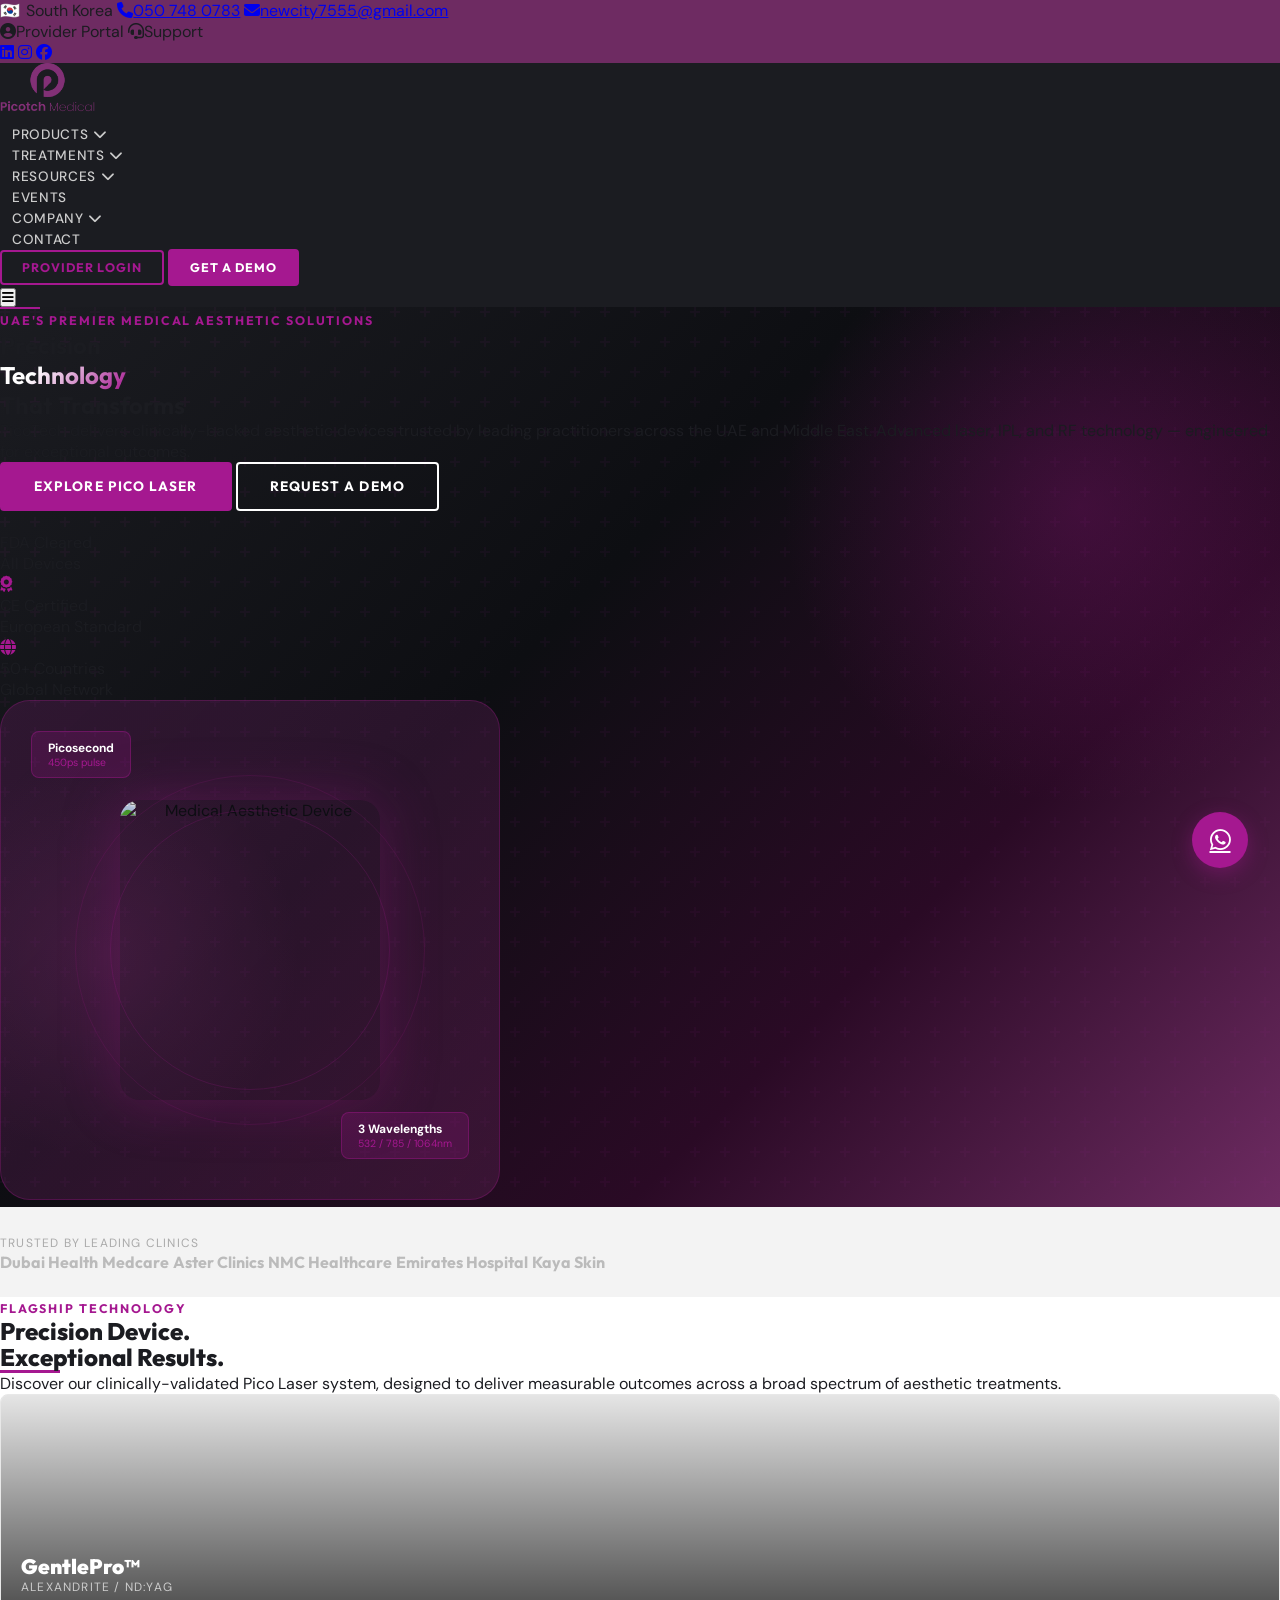
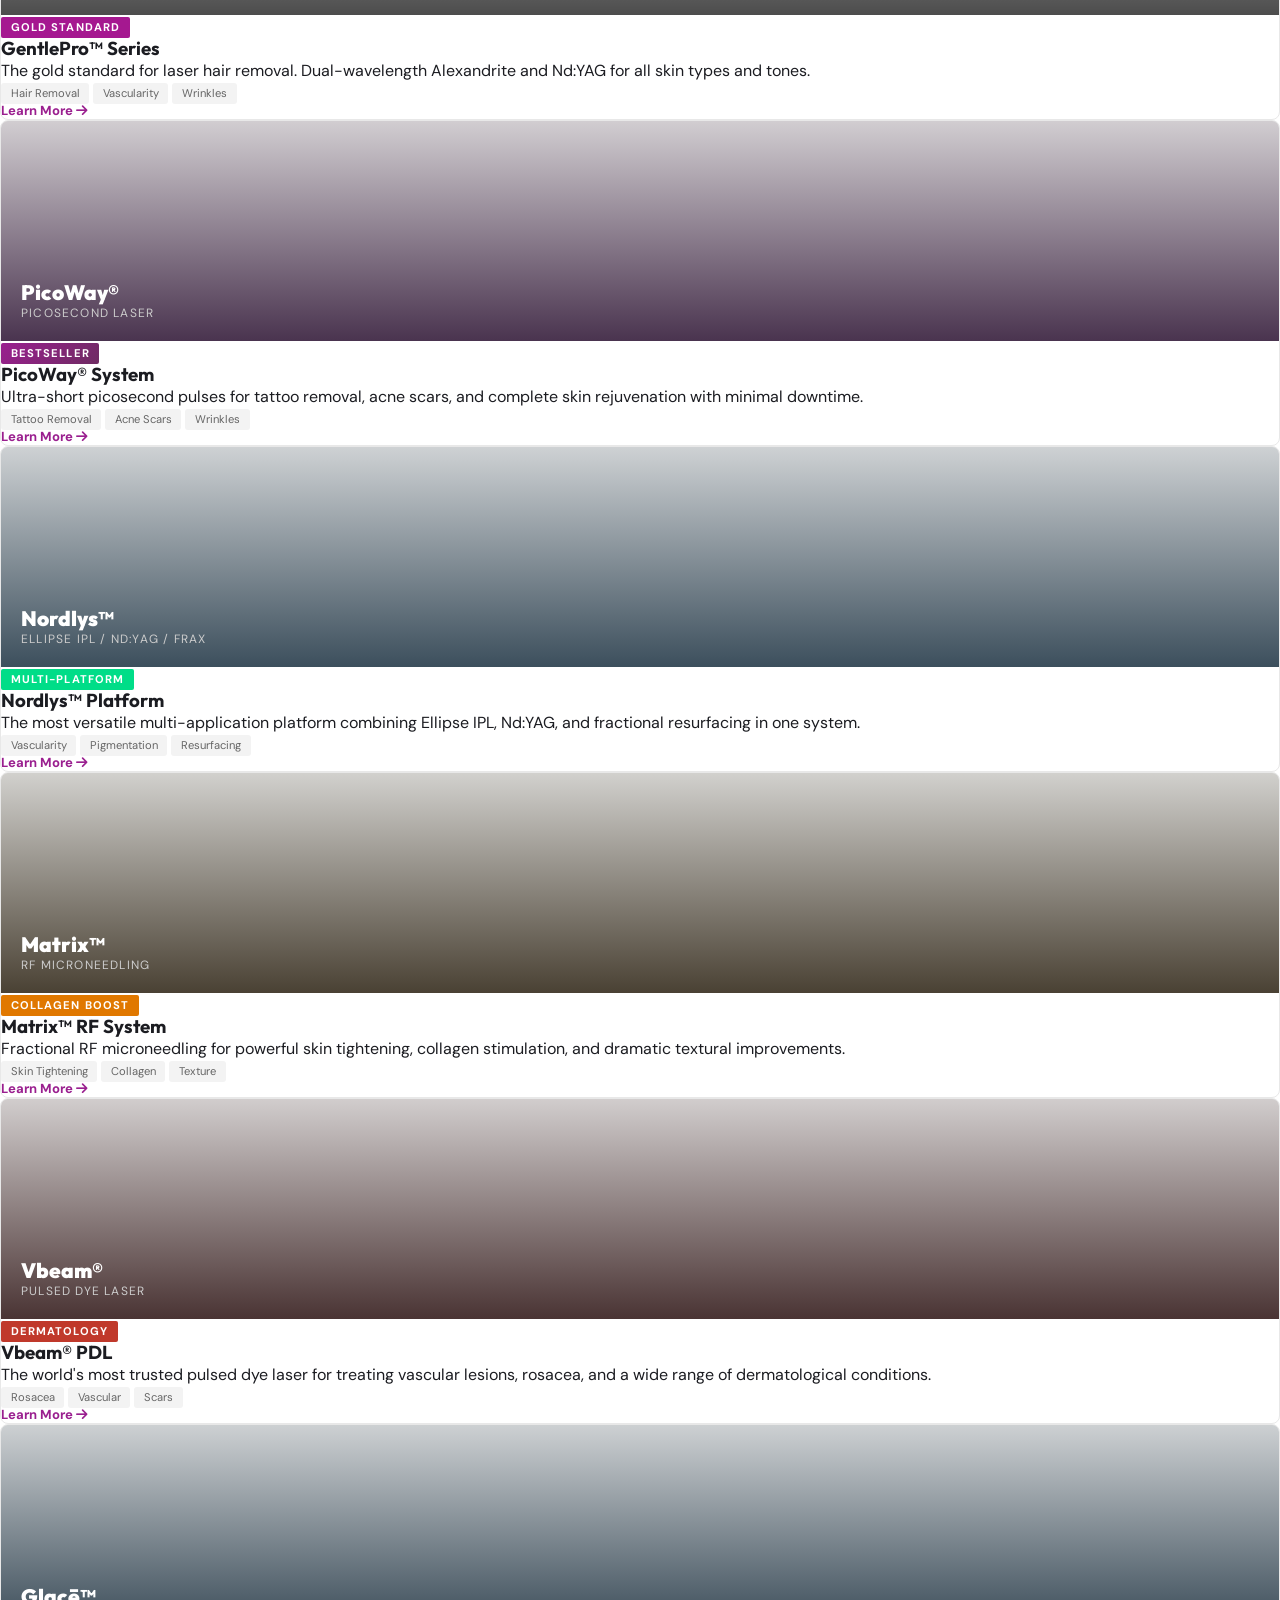
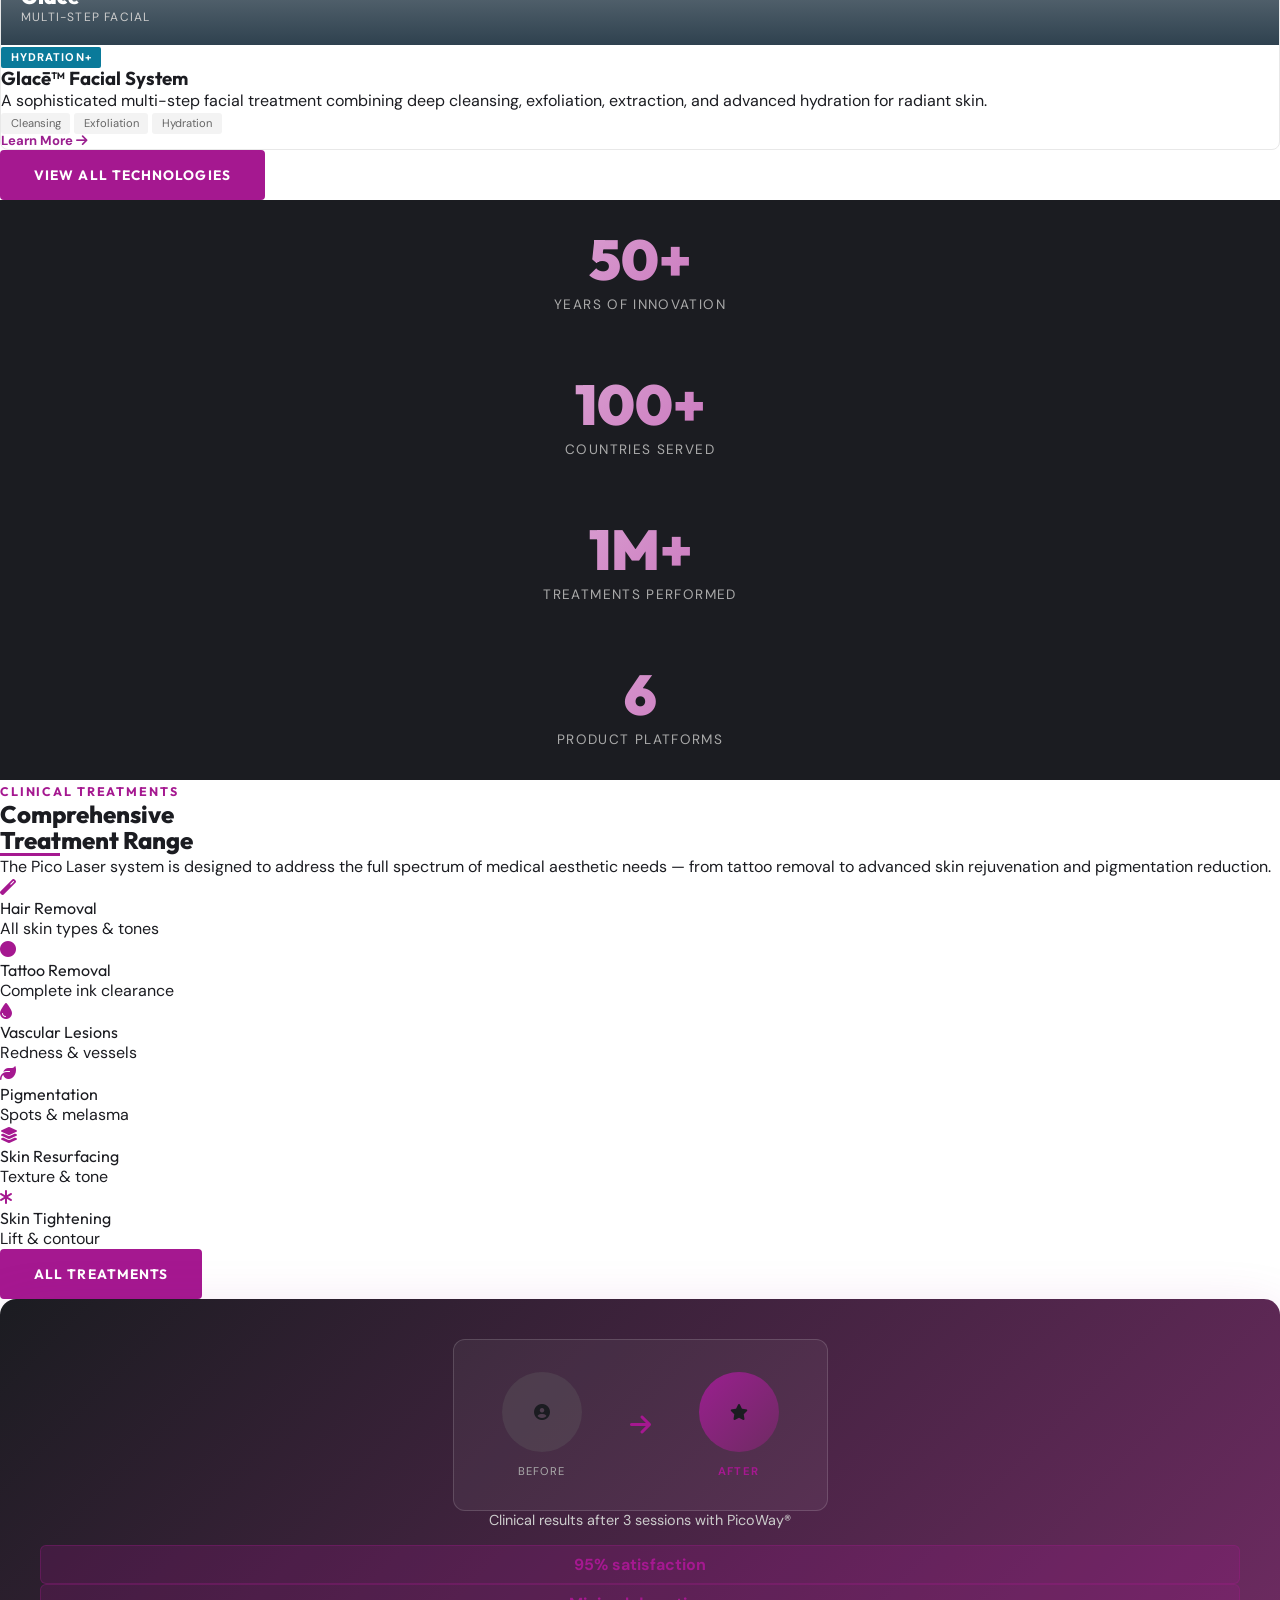
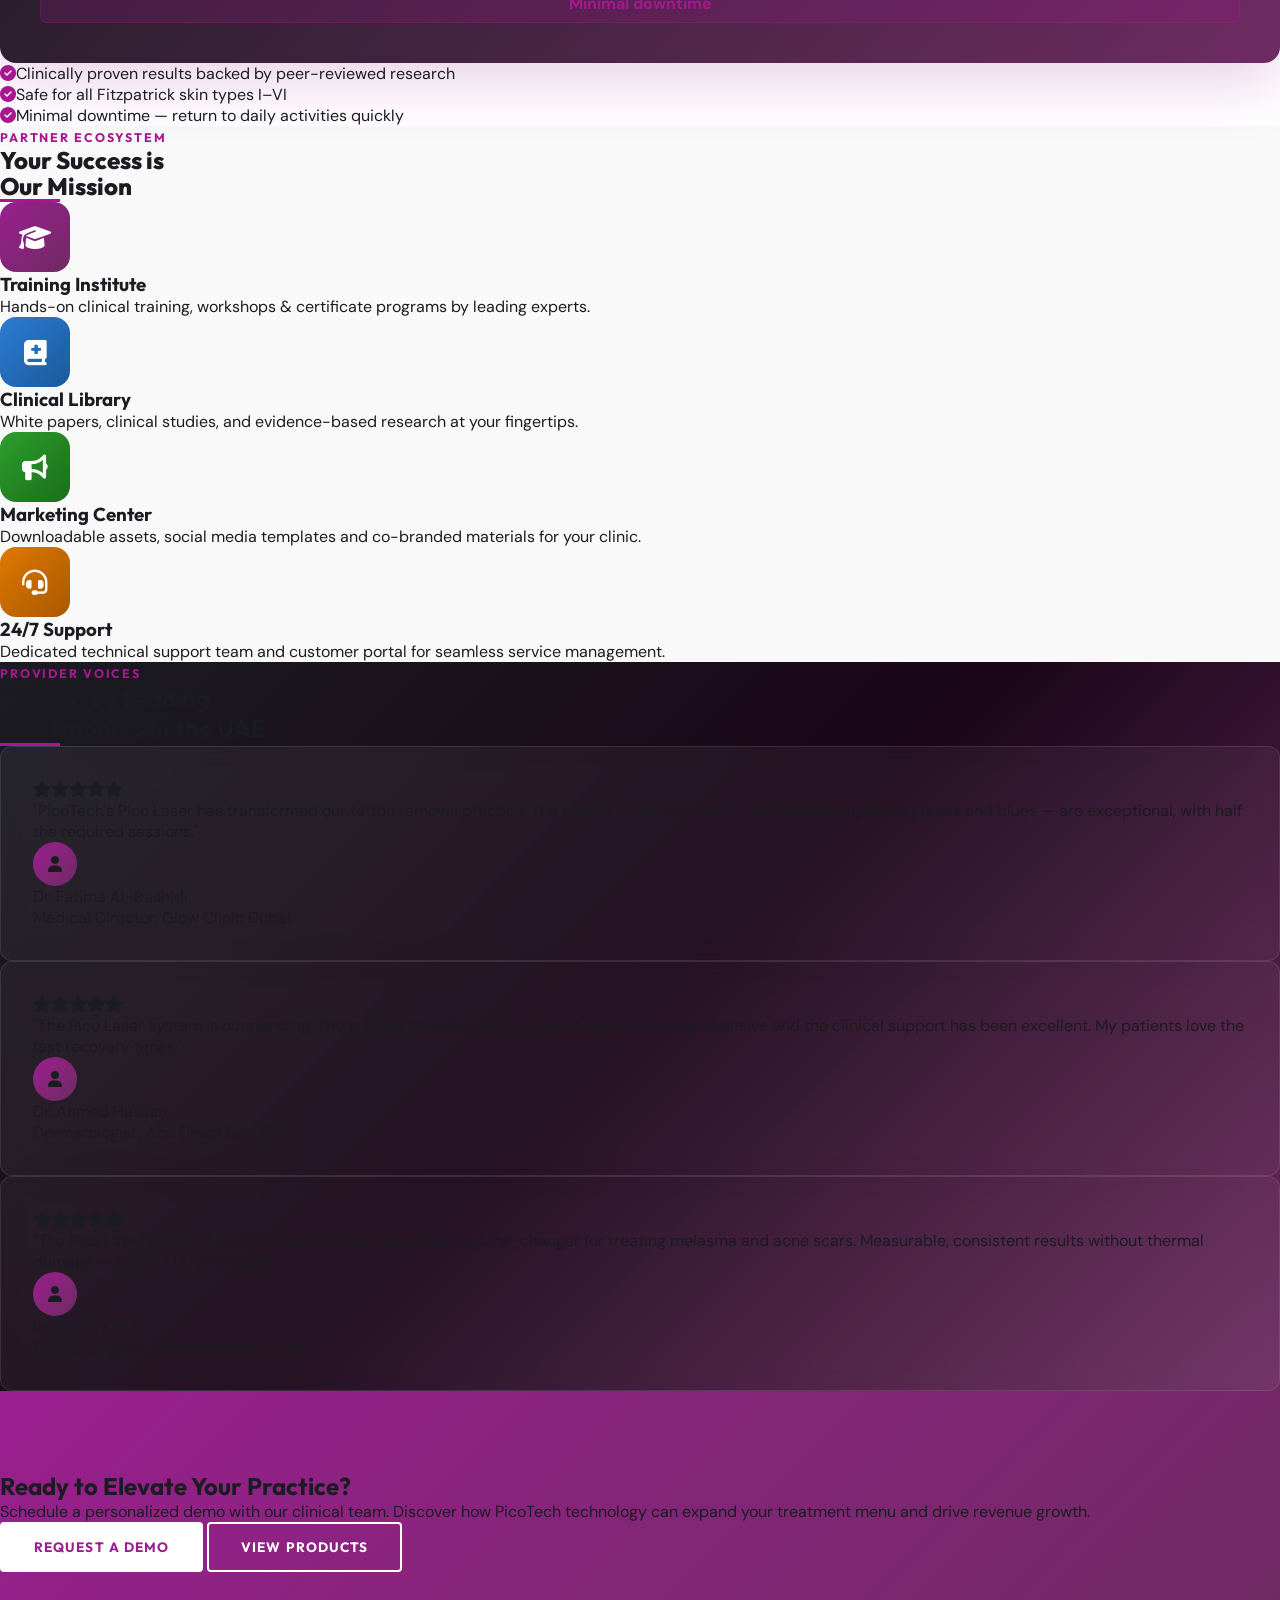
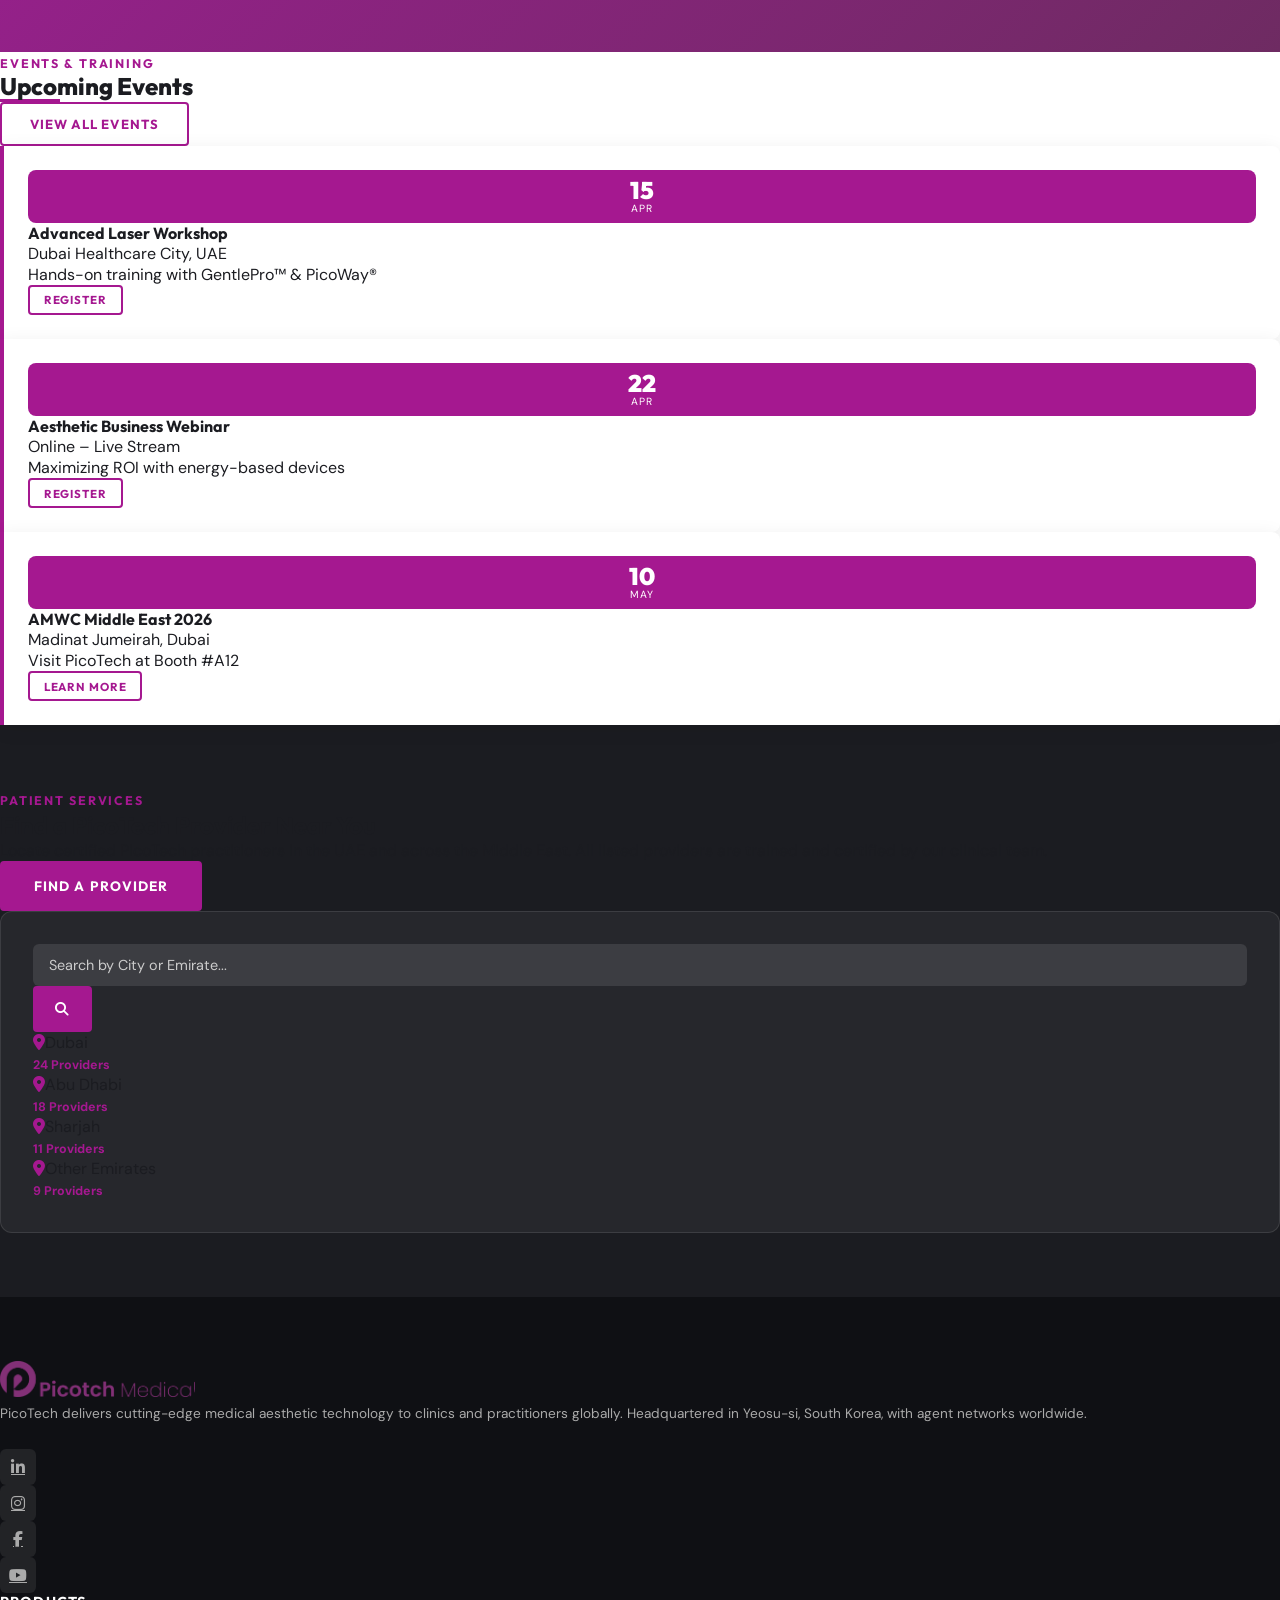
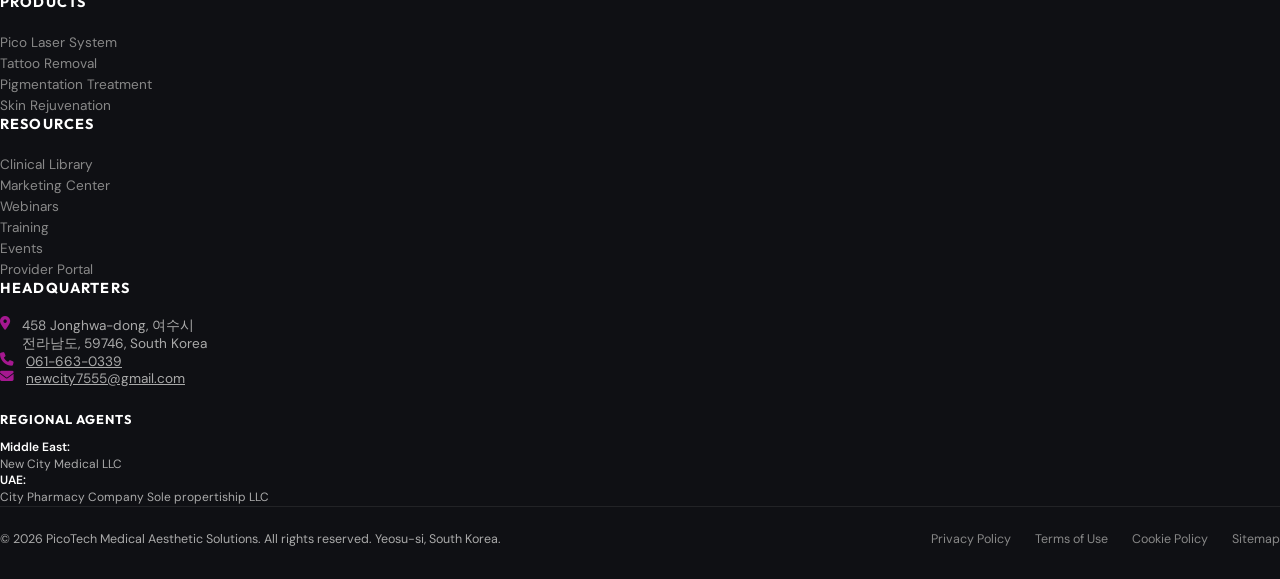
==== commit 32177405: "Update index.html and add product assets" ====
--- a/index.html
+++ b/index.html
@@ -229,11 +229,10 @@
       <div class="dropdown">
         <span class="nav-link" onclick="showPage('products')">Products <i class="fas fa-chevron-down text-xs ml-1"></i></span>
         <div class="dropdown-menu">
-          <span class="dropdown-item" onclick="showPage('products')">All Products</span>
-          <span class="dropdown-item" onclick="showPage('products')">Laser Technology</span>
-          <span class="dropdown-item" onclick="showPage('products')">IPL Systems</span>
-          <span class="dropdown-item" onclick="showPage('products')">RF Microneedling</span>
-          <span class="dropdown-item" onclick="showPage('products')">Multi-Step Facials</span>
+          <span class="dropdown-item" onclick="showPage('products')">Pico Laser System</span>
+          <span class="dropdown-item" onclick="showPage('products')">Tattoo Removal</span>
+          <span class="dropdown-item" onclick="showPage('products')">Pigmentation</span>
+          <span class="dropdown-item" onclick="showPage('products')">Skin Rejuvenation</span>
         </div>
       </div>
       <div class="dropdown">
@@ -321,7 +320,7 @@
             PicoTech delivers clinically-backed aesthetic devices trusted by leading practitioners across the UAE and Middle East. Advanced laser, IPL, and RF technology — engineered for exceptional outcomes.
           </p>
           <div class="flex flex-wrap gap-4 anim-left delay-3">
-            <button class="btn-primary" onclick="showPage('products')">Explore Technologies</button>
+            <button class="btn-primary" onclick="showPage('products')">Explore Pico Laser</button>
             <button class="btn-outline" onclick="showPage('contact')">Request a Demo</button>
           </div>
           <!-- Trust badges -->
@@ -389,10 +388,10 @@
   <section class="py-24 bg-white">
     <div class="max-w-7xl mx-auto px-4">
       <div class="text-center mb-16 reveal">
-        <span class="section-tag">Our Technology Portfolio</span>
-        <h2 class="section-title text-4xl lg:text-5xl mt-3 mb-4">Precision Devices.<br/>Exceptional Results.</h2>
+        <span class="section-tag">Flagship Technology</span>
+        <h2 class="section-title text-4xl lg:text-5xl mt-3 mb-4">Precision Device.<br/>Exceptional Results.</h2>
         <div class="purple-line mx-auto mt-4"></div>
-        <p class="mt-5 text-gray-500 max-w-2xl mx-auto">Explore our full range of clinically-validated medical aesthetic systems, each designed to deliver measurable outcomes across a broad spectrum of treatments.</p>
+        <p class="mt-5 text-gray-500 max-w-2xl mx-auto">Discover our clinically-validated Pico Laser system, designed to deliver measurable outcomes across a broad spectrum of aesthetic treatments.</p>
       </div>
 
       <div class="grid md:grid-cols-2 lg:grid-cols-3 gap-6">
@@ -561,7 +560,7 @@
           <span class="section-tag">Clinical Treatments</span>
           <h2 class="section-title text-4xl lg:text-5xl mt-3 mb-5">Comprehensive<br/>Treatment Range</h2>
           <div class="purple-line mb-6"></div>
-          <p class="text-gray-500 leading-relaxed mb-8">PicoTech systems are designed to address the full spectrum of medical aesthetic needs — from hair and tattoo removal to advanced skin rejuvenation and dermatological conditions.</p>
+          <p class="text-gray-500 leading-relaxed mb-8">The Pico Laser system is designed to address the full spectrum of medical aesthetic needs — from tattoo removal to advanced skin rejuvenation and pigmentation reduction.</p>
           <div class="grid grid-cols-2 gap-4">
             <div class="flex items-start gap-3 p-4 bg-gray-50 rounded-lg" style="cursor:pointer" onclick="showPage('treatments')">
               <i class="fas fa-magic mt-1" style="color:var(--cta-background-color)"></i>
@@ -677,7 +676,7 @@
           <div class="flex gap-1 mb-4">
             <i class="fas fa-star text-yellow-400 text-sm"></i><i class="fas fa-star text-yellow-400 text-sm"></i><i class="fas fa-star text-yellow-400 text-sm"></i><i class="fas fa-star text-yellow-400 text-sm"></i><i class="fas fa-star text-yellow-400 text-sm"></i>
           </div>
-          <p class="text-gray-300 text-sm leading-relaxed mb-5">"PicoTech's GentlePro™ has transformed our hair removal practice. The results on all skin types — particularly Fitzpatrick V and VI common in our Middle Eastern clientele — are exceptional."</p>
+          <p class="text-gray-300 text-sm leading-relaxed mb-5">"PicoTech's Pico Laser has transformed our tattoo removal practice. The results on all ink colors — particularly stubborn greens and blues — are exceptional, with half the required sessions."</p>
           <div class="flex items-center gap-3">
             <div style="width:44px;height:44px;background:linear-gradient(135deg,var(--purpleColor),var(--darkpurpleColor));border-radius:50%;display:flex;align-items:center;justify-content:center"><i class="fas fa-user text-white text-sm"></i></div>
             <div><div class="text-white font-bold text-sm">Dr. Fatima Al-Rashidi</div><div class="text-gray-400 text-xs">Medical Director, Glow Clinic Dubai</div></div>
@@ -687,7 +686,7 @@
           <div class="flex gap-1 mb-4">
             <i class="fas fa-star text-yellow-400 text-sm"></i><i class="fas fa-star text-yellow-400 text-sm"></i><i class="fas fa-star text-yellow-400 text-sm"></i><i class="fas fa-star text-yellow-400 text-sm"></i><i class="fas fa-star text-yellow-400 text-sm"></i>
           </div>
-          <p class="text-gray-300 text-sm leading-relaxed mb-5">"The PicoWay® system is outstanding. The training provided by PicoTech's team was comprehensive and the clinical support has been excellent. My patients love the results."</p>
+          <p class="text-gray-300 text-sm leading-relaxed mb-5">"The Pico Laser system is outstanding. The training provided by PicoTech's team was comprehensive and the clinical support has been excellent. My patients love the fast recovery times."</p>
           <div class="flex items-center gap-3">
             <div style="width:44px;height:44px;background:linear-gradient(135deg,var(--purpleColor),var(--darkpurpleColor));border-radius:50%;display:flex;align-items:center;justify-content:center"><i class="fas fa-user text-white text-sm"></i></div>
             <div><div class="text-white font-bold text-sm">Dr. Ahmed Hassan</div><div class="text-gray-400 text-xs">Dermatologist, Abu Dhabi Skin Centre</div></div>
@@ -697,7 +696,7 @@
           <div class="flex gap-1 mb-4">
             <i class="fas fa-star text-yellow-400 text-sm"></i><i class="fas fa-star text-yellow-400 text-sm"></i><i class="fas fa-star text-yellow-400 text-sm"></i><i class="fas fa-star text-yellow-400 text-sm"></i><i class="fas fa-star text-yellow-400 text-sm"></i>
           </div>
-          <p class="text-gray-300 text-sm leading-relaxed mb-5">"The Matrix™ RF system has been a game-changer for our skin tightening treatments. Measurable, consistent results with every session — and the ROI has been remarkable."</p>
+          <p class="text-gray-300 text-sm leading-relaxed mb-5">"The Pico Laser's skin rejuvenation capabilities have been a game-changer for treating melasma and acne scars. Measurable, consistent results without thermal damage — the ROI is remarkable."</p>
           <div class="flex items-center gap-3">
             <div style="width:44px;height:44px;background:linear-gradient(135deg,var(--purpleColor),var(--darkpurpleColor));border-radius:50%;display:flex;align-items:center;justify-content:center"><i class="fas fa-user text-white text-sm"></i></div>
             <div><div class="text-white font-bold text-sm">Dr. Sarah Khalil</div><div class="text-gray-400 text-xs">Plastic Surgeon, Sharjah Medical City</div></div>
@@ -825,257 +824,185 @@
     <div class="max-w-7xl mx-auto px-4 flex items-center gap-2">
       <span class="breadcrumb-item cursor-pointer" onclick="showPage('home')">Home</span>
       <span class="breadcrumb-sep">/</span>
-      <span class="breadcrumb-item active">Products</span>
-    </div>
-  </div>
-
-  <!-- Hero -->
-  <div style="background:linear-gradient(135deg,var(--darkColor),var(--darkpurpleColor));padding:5rem 0">
-    <div class="max-w-7xl mx-auto px-4 text-center">
-      <span class="section-tag">Technology Portfolio</span>
-      <h1 class="text-5xl font-black text-white mt-3 mb-4" style="font-family:'Outfit',sans-serif">Our Product Range</h1>
-      <p class="text-gray-300 max-w-2xl mx-auto">Six advanced platforms. Hundreds of treatments. One trusted partner for your aesthetic practice in the UAE.</p>
-    </div>
-  </div>
-
-  <!-- Filter Tabs -->
-  <div style="background:#f9f9f9;padding:1.5rem 0;position:sticky;top:64px;z-index:99;border-bottom:1px solid #eee">
-    <div class="max-w-7xl mx-auto px-4 flex flex-wrap gap-2">
-      <button class="tab-btn active" onclick="filterProducts('all',this)">All Products</button>
-      <button class="tab-btn" onclick="filterProducts('laser',this)">Laser</button>
-      <button class="tab-btn" onclick="filterProducts('ipl',this)">IPL</button>
-      <button class="tab-btn" onclick="filterProducts('rf',this)">RF Technology</button>
-      <button class="tab-btn" onclick="filterProducts('facial',this)">Facial Systems</button>
-    </div>
-  </div>
-
-  <div class="max-w-7xl mx-auto px-4 py-16">
-    <div id="products-grid" class="grid md:grid-cols-2 lg:grid-cols-3 gap-8">
-
-      <!-- Product Detail Card - GentlePro -->
-      <div class="product-card" data-cat="laser">
-        <div class="product-card-img" style="background:url('https://images.unsplash.com/photo-1576091160399-112ba8d25d1d?w=600&h=350&fit=crop') center/cover no-repeat;position:relative">
-          <div style="position:absolute;inset:0;background:linear-gradient(180deg,rgba(0,0,0,0.1),rgba(0,0,0,0.75));display:flex;align-items:flex-end;padding:1.5rem">
-            <div>
-              <div style="font-family:'Outfit',sans-serif;font-weight:900;color:#fff;font-size:1.5rem;letter-spacing:-0.02em">GentlePro™</div>
-              <div style="color:#ccc;font-size:0.7rem;letter-spacing:0.15em;margin-top:0.25rem">ALEXANDRITE / ND:YAG LASER</div>
-            </div>
-          </div>
-        </div>
-        <div class="p-6">
-          <div class="flex gap-2 mb-3">
-            <span class="product-card-badge">Gold Standard</span>
-            <span class="product-card-badge" style="background:var(--darkpurpleColor)">FDA Cleared</span>
-          </div>
-          <h3 class="text-xl font-bold mb-2" style="font-family:'Outfit',sans-serif">GentlePro™ Series</h3>
-          <p class="text-gray-500 text-sm leading-relaxed mb-4">The world's most trusted laser platform for hair removal. Dual-wavelength technology covering Alexandrite (755nm) and Nd:YAG (1064nm) for safe treatment across all Fitzpatrick skin types.</p>
-          <div class="space-y-2 mb-4">
-            <div class="flex items-center gap-2 text-sm"><i class="fas fa-check" style="color:var(--cta-background-color);font-size:0.7rem"></i><span class="text-gray-600">Dual wavelength: 755nm & 1064nm</span></div>
-            <div class="flex items-center gap-2 text-sm"><i class="fas fa-check" style="color:var(--cta-background-color);font-size:0.7rem"></i><span class="text-gray-600">Dynamic Cooling Device™ (DCD)</span></div>
-            <div class="flex items-center gap-2 text-sm"><i class="fas fa-check" style="color:var(--cta-background-color);font-size:0.7rem"></i><span class="text-gray-600">Large spot size — faster treatment times</span></div>
-            <div class="flex items-center gap-2 text-sm"><i class="fas fa-check" style="color:var(--cta-background-color);font-size:0.7rem"></i><span class="text-gray-600">All Fitzpatrick types I–VI</span></div>
-          </div>
-          <div class="flex flex-wrap gap-2 mb-5">
-            <span style="background:#f3f3f3;color:#666;font-size:0.7rem;padding:0.25rem 0.65rem;border-radius:3px">Hair Removal</span>
-            <span style="background:#f3f3f3;color:#666;font-size:0.7rem;padding:0.25rem 0.65rem;border-radius:3px">Vascularity</span>
-            <span style="background:#f3f3f3;color:#666;font-size:0.7rem;padding:0.25rem 0.65rem;border-radius:3px">Wrinkles</span>
-          </div>
-          <button class="btn-primary w-full" onclick="showPage('contact')">Request Information</button>
-        </div>
-      </div>
-
-      <!-- PicoWay -->
-      <div class="product-card" data-cat="laser">
-        <div class="product-card-img" style="background:url('https://images.unsplash.com/photo-1612349317150-e413f6a5b16d?w=600&h=350&fit=crop') center/cover no-repeat;position:relative">
-          <div style="position:absolute;inset:0;background:linear-gradient(180deg,rgba(26,6,24,0.2),rgba(42,16,48,0.85));display:flex;align-items:flex-end;padding:1.5rem">
-            <div>
-              <div style="font-family:'Outfit',sans-serif;font-weight:900;color:#fff;font-size:1.5rem;letter-spacing:-0.02em">PicoWay®</div>
-              <div style="color:#ccc;font-size:0.7rem;letter-spacing:0.15em;margin-top:0.25rem">PICOSECOND LASER SYSTEM</div>
-            </div>
-          </div>
-        </div>
-        <div class="p-6">
-          <div class="flex gap-2 mb-3">
-            <span class="product-card-badge" style="background:linear-gradient(135deg,var(--purpleColor),var(--darkpurpleColor))">Bestseller</span>
-            <span class="product-card-badge">FDA Cleared</span>
-          </div>
-          <h3 class="text-xl font-bold mb-2" style="font-family:'Outfit',sans-serif">PicoWay® System</h3>
-          <p class="text-gray-500 text-sm leading-relaxed mb-4">The most powerful picosecond laser available. Ultra-short pulses (450ps) deliver peak power for superior tattoo removal, acne scar treatment, and complete skin rejuvenation.</p>
-          <div class="space-y-2 mb-4">
-            <div class="flex items-center gap-2 text-sm"><i class="fas fa-check" style="color:var(--cta-background-color);font-size:0.7rem"></i><span class="text-gray-600">450 picosecond pulse duration</span></div>
-            <div class="flex items-center gap-2 text-sm"><i class="fas fa-check" style="color:var(--cta-background-color);font-size:0.7rem"></i><span class="text-gray-600">3 wavelengths: 532 / 785 / 1064nm</span></div>
-            <div class="flex items-center gap-2 text-sm"><i class="fas fa-check" style="color:var(--cta-background-color);font-size:0.7rem"></i><span class="text-gray-600">RESOLVE fractional handpiece included</span></div>
-            <div class="flex items-center gap-2 text-sm"><i class="fas fa-check" style="color:var(--cta-background-color);font-size:0.7rem"></i><span class="text-gray-600">Effective on all ink colors</span></div>
-          </div>
-          <div class="flex flex-wrap gap-2 mb-5">
-            <span style="background:#f3f3f3;color:#666;font-size:0.7rem;padding:0.25rem 0.65rem;border-radius:3px">Tattoo Removal</span>
-            <span style="background:#f3f3f3;color:#666;font-size:0.7rem;padding:0.25rem 0.65rem;border-radius:3px">Acne Scars</span>
-            <span style="background:#f3f3f3;color:#666;font-size:0.7rem;padding:0.25rem 0.65rem;border-radius:3px">Skin Rejuvenation</span>
-          </div>
-          <button class="btn-primary w-full" onclick="showPage('contact')">Request Information</button>
-        </div>
-      </div>
-
-      <!-- Nordlys -->
-      <div class="product-card" data-cat="ipl">
-        <div class="product-card-img" style="background:url('https://images.unsplash.com/photo-1579684385127-1ef15d508118?w=600&h=350&fit=crop') center/cover no-repeat;position:relative">
-          <div style="position:absolute;inset:0;background:linear-gradient(180deg,rgba(10,26,37,0.2),rgba(26,48,64,0.85));display:flex;align-items:flex-end;padding:1.5rem">
-            <div>
-              <div style="font-family:'Outfit',sans-serif;font-weight:900;color:#fff;font-size:1.5rem;letter-spacing:-0.02em">Nordlys™</div>
-              <div style="color:#ccc;font-size:0.7rem;letter-spacing:0.15em;margin-top:0.25rem">ELLIPSE IPL / ND:YAG / FRAX</div>
-            </div>
-          </div>
-        </div>
-        <div class="p-6">
-          <div class="flex gap-2 mb-3">
-            <span class="product-card-badge" style="background:#2d9e2d">Multi-Platform</span>
-            <span class="product-card-badge">CE Marked</span>
-          </div>
-          <h3 class="text-xl font-bold mb-2" style="font-family:'Outfit',sans-serif">Nordlys™ Platform</h3>
-          <p class="text-gray-500 text-sm leading-relaxed mb-4">The most versatile multi-application platform on the market. Combines Ellipse IPL, Nd:YAG, and Frax fractional resurfacing handpieces in a single, sleek system.</p>
-          <div class="space-y-2 mb-4">
-            <div class="flex items-center gap-2 text-sm"><i class="fas fa-check" style="color:var(--cta-background-color);font-size:0.7rem"></i><span class="text-gray-600">Ellipse IPL — superior light filtering</span></div>
-            <div class="flex items-center gap-2 text-sm"><i class="fas fa-check" style="color:var(--cta-background-color);font-size:0.7rem"></i><span class="text-gray-600">Nd:YAG 1064nm for deep vascular</span></div>
-            <div class="flex items-center gap-2 text-sm"><i class="fas fa-check" style="color:var(--cta-background-color);font-size:0.7rem"></i><span class="text-gray-600">Frax 1550nm fractional resurfacing</span></div>
-            <div class="flex items-center gap-2 text-sm"><i class="fas fa-check" style="color:var(--cta-background-color);font-size:0.7rem"></i><span class="text-gray-600">12+ clinical handpieces available</span></div>
-          </div>
-          <div class="flex flex-wrap gap-2 mb-5">
-            <span style="background:#f3f3f3;color:#666;font-size:0.7rem;padding:0.25rem 0.65rem;border-radius:3px">Vascularity</span>
-            <span style="background:#f3f3f3;color:#666;font-size:0.7rem;padding:0.25rem 0.65rem;border-radius:3px">Pigmentation</span>
-            <span style="background:#f3f3f3;color:#666;font-size:0.7rem;padding:0.25rem 0.65rem;border-radius:3px">Resurfacing</span>
-          </div>
-          <button class="btn-primary w-full" onclick="showPage('contact')">Request Information</button>
-        </div>
-      </div>
-
-      <!-- Matrix -->
-      <div class="product-card" data-cat="rf">
-        <div class="product-card-img" style="background:url('https://images.unsplash.com/photo-1570172619644-dfd03ed5d881?w=600&h=350&fit=crop') center/cover no-repeat;position:relative">
-          <div style="position:absolute;inset:0;background:linear-gradient(180deg,rgba(26,21,5,0.2),rgba(42,32,16,0.85));display:flex;align-items:flex-end;padding:1.5rem">
-            <div>
-              <div style="font-family:'Outfit',sans-serif;font-weight:900;color:#fff;font-size:1.5rem;letter-spacing:-0.02em">Matrix™</div>
-              <div style="color:#ccc;font-size:0.7rem;letter-spacing:0.15em;margin-top:0.25rem">RF MICRONEEDLING</div>
-            </div>
-          </div>
-        </div>
-        <div class="p-6">
-          <div class="flex gap-2 mb-3">
-            <span class="product-card-badge" style="background:#e07800">Collagen Boost</span>
-            <span class="product-card-badge">FDA Cleared</span>
-          </div>
-          <h3 class="text-xl font-bold mb-2" style="font-family:'Outfit',sans-serif">Matrix™ RF System</h3>
-          <p class="text-gray-500 text-sm leading-relaxed mb-4">Fractional RF microneedling delivering precise radiofrequency energy directly into the dermis. Stimulates powerful collagen remodeling for dramatic skin tightening and textural improvements.</p>
-          <div class="space-y-2 mb-4">
-            <div class="flex items-center gap-2 text-sm"><i class="fas fa-check" style="color:var(--cta-background-color);font-size:0.7rem"></i><span class="text-gray-600">Adjustable needle depth 0.5–3.5mm</span></div>
-            <div class="flex items-center gap-2 text-sm"><i class="fas fa-check" style="color:var(--cta-background-color);font-size:0.7rem"></i><span class="text-gray-600">Coated & uncoated needle options</span></div>
-            <div class="flex items-center gap-2 text-sm"><i class="fas fa-check" style="color:var(--cta-background-color);font-size:0.7rem"></i><span class="text-gray-600">Real-time impedance monitoring</span></div>
-            <div class="flex items-center gap-2 text-sm"><i class="fas fa-check" style="color:var(--cta-background-color);font-size:0.7rem"></i><span class="text-gray-600">Safe for all skin types</span></div>
-          </div>
-          <div class="flex flex-wrap gap-2 mb-5">
-            <span style="background:#f3f3f3;color:#666;font-size:0.7rem;padding:0.25rem 0.65rem;border-radius:3px">Skin Tightening</span>
-            <span style="background:#f3f3f3;color:#666;font-size:0.7rem;padding:0.25rem 0.65rem;border-radius:3px">Collagen</span>
-            <span style="background:#f3f3f3;color:#666;font-size:0.7rem;padding:0.25rem 0.65rem;border-radius:3px">Scars</span>
-          </div>
-          <button class="btn-primary w-full" onclick="showPage('contact')">Request Information</button>
-        </div>
-      </div>
-
-      <!-- Vbeam -->
-      <div class="product-card" data-cat="laser">
-        <div class="product-card-img" style="background:url('https://images.unsplash.com/photo-1512290923902-8a9f81dc236c?w=600&h=350&fit=crop') center/cover no-repeat;position:relative">
-          <div style="position:absolute;inset:0;background:linear-gradient(180deg,rgba(26,5,5,0.2),rgba(42,16,16,0.85));display:flex;align-items:flex-end;padding:1.5rem">
-            <div>
-              <div style="font-family:'Outfit',sans-serif;font-weight:900;color:#fff;font-size:1.5rem;letter-spacing:-0.02em">Vbeam®</div>
-              <div style="color:#ccc;font-size:0.7rem;letter-spacing:0.15em;margin-top:0.25rem">PULSED DYE LASER</div>
-            </div>
-          </div>
-        </div>
-        <div class="p-6">
-          <div class="flex gap-2 mb-3">
-            <span class="product-card-badge" style="background:#c0392b">Dermatology</span>
-            <span class="product-card-badge">FDA Cleared</span>
-          </div>
-          <h3 class="text-xl font-bold mb-2" style="font-family:'Outfit',sans-serif">Vbeam® PDL</h3>
-          <p class="text-gray-500 text-sm leading-relaxed mb-4">The world's most trusted pulsed dye laser. The 595nm wavelength specifically targets oxyhemoglobin for unparalleled treatment of vascular lesions, rosacea, and dermatological conditions.</p>
-          <div class="space-y-2 mb-4">
-            <div class="flex items-center gap-2 text-sm"><i class="fas fa-check" style="color:var(--cta-background-color);font-size:0.7rem"></i><span class="text-gray-600">595nm wavelength — targets hemoglobin</span></div>
-            <div class="flex items-center gap-2 text-sm"><i class="fas fa-check" style="color:var(--cta-background-color);font-size:0.7rem"></i><span class="text-gray-600">Variable pulse duration 0.45–40ms</span></div>
-            <div class="flex items-center gap-2 text-sm"><i class="fas fa-check" style="color:var(--cta-background-color);font-size:0.7rem"></i><span class="text-gray-600">DCD cryogen cooling system</span></div>
-            <div class="flex items-center gap-2 text-sm"><i class="fas fa-check" style="color:var(--cta-background-color);font-size:0.7rem"></i><span class="text-gray-600">Purpura-free settings available</span></div>
-          </div>
-          <div class="flex flex-wrap gap-2 mb-5">
-            <span style="background:#f3f3f3;color:#666;font-size:0.7rem;padding:0.25rem 0.65rem;border-radius:3px">Rosacea</span>
-            <span style="background:#f3f3f3;color:#666;font-size:0.7rem;padding:0.25rem 0.65rem;border-radius:3px">Vascular Lesions</span>
-            <span style="background:#f3f3f3;color:#666;font-size:0.7rem;padding:0.25rem 0.65rem;border-radius:3px">Scars</span>
-          </div>
-          <button class="btn-primary w-full" onclick="showPage('contact')">Request Information</button>
-        </div>
-      </div>
-
-      <!-- Glace -->
-      <div class="product-card" data-cat="facial">
-        <div class="product-card-img" style="background:url('https://images.unsplash.com/photo-1616394584738-fc6e612e71b9?w=600&h=350&fit=crop') center/cover no-repeat;position:relative">
-          <div style="position:absolute;inset:0;background:linear-gradient(180deg,rgba(5,21,32,0.2),rgba(10,32,48,0.85));display:flex;align-items:flex-end;padding:1.5rem">
-            <div>
-              <div style="font-family:'Outfit',sans-serif;font-weight:900;color:#fff;font-size:1.5rem;letter-spacing:-0.02em">Glacē™</div>
-              <div style="color:#ccc;font-size:0.7rem;letter-spacing:0.15em;margin-top:0.25rem">MULTI-STEP FACIAL SYSTEM</div>
-            </div>
-          </div>
-        </div>
-        <div class="p-6">
-          <div class="flex gap-2 mb-3">
-            <span class="product-card-badge" style="background:#0a7a9a">Hydration+</span>
-            <span class="product-card-badge">CE Marked</span>
-          </div>
-          <h3 class="text-xl font-bold mb-2" style="font-family:'Outfit',sans-serif">Glacē™ Facial System</h3>
-          <p class="text-gray-500 text-sm leading-relaxed mb-4">A sophisticated, physician-grade multi-step facial treatment. Combines advanced cleansing, exfoliation, hydradermabrasion, and infusion technology for immediate visible results.</p>
-          <div class="space-y-2 mb-4">
-            <div class="flex items-center gap-2 text-sm"><i class="fas fa-check" style="color:var(--cta-background-color);font-size:0.7rem"></i><span class="text-gray-600">6-step treatment protocol</span></div>
-            <div class="flex items-center gap-2 text-sm"><i class="fas fa-check" style="color:var(--cta-background-color);font-size:0.7rem"></i><span class="text-gray-600">Hydradermabrasion + infusion</span></div>
-            <div class="flex items-center gap-2 text-sm"><i class="fas fa-check" style="color:var(--cta-background-color);font-size:0.7rem"></i><span class="text-gray-600">Zero downtime — immediate results</span></div>
-            <div class="flex items-center gap-2 text-sm"><i class="fas fa-check" style="color:var(--cta-background-color);font-size:0.7rem"></i><span class="text-gray-600">Fully customizable for skin type</span></div>
-          </div>
-          <div class="flex flex-wrap gap-2 mb-5">
-            <span style="background:#f3f3f3;color:#666;font-size:0.7rem;padding:0.25rem 0.65rem;border-radius:3px">Cleansing</span>
-            <span style="background:#f3f3f3;color:#666;font-size:0.7rem;padding:0.25rem 0.65rem;border-radius:3px">Exfoliation</span>
-            <span style="background:#f3f3f3;color:#666;font-size:0.7rem;padding:0.25rem 0.65rem;border-radius:3px">Hydration</span>
-          </div>
-          <button class="btn-primary w-full" onclick="showPage('contact')">Request Information</button>
-        </div>
-      </div>
-    </div>
-
-    <!-- Comparison table -->
-    <div class="mt-20">
-      <h2 class="section-title text-3xl text-center mb-10">Product Comparison</h2>
-      <div style="overflow-x:auto">
-        <table style="width:100%;border-collapse:collapse;font-size:0.85rem">
-          <thead>
-            <tr style="background:var(--darkColor);color:#fff">
-              <th style="padding:1rem;text-align:left;font-family:'Outfit',sans-serif;letter-spacing:0.05em">Device</th>
-              <th style="padding:1rem;text-align:center">Technology</th>
-              <th style="padding:1rem;text-align:center">Hair Removal</th>
-              <th style="padding:1rem;text-align:center">Tattoo Removal</th>
-              <th style="padding:1rem;text-align:center">Skin Tightening</th>
-              <th style="padding:1rem;text-align:center">Vascular</th>
-              <th style="padding:1rem;text-align:center">Resurfacing</th>
-            </tr>
-          </thead>
-          <tbody>
-            <tr style="border-bottom:1px solid #eee"><td style="padding:1rem;font-weight:700">GentlePro™</td><td style="padding:1rem;text-align:center;color:#666">Alexandrite/Nd:YAG</td><td style="padding:1rem;text-align:center;color:green">✓✓✓</td><td style="padding:1rem;text-align:center;color:#ccc">–</td><td style="padding:1rem;text-align:center;color:green">✓</td><td style="padding:1rem;text-align:center;color:green">✓✓</td><td style="padding:1rem;text-align:center;color:#ccc">–</td></tr>
-            <tr style="border-bottom:1px solid #eee;background:#fafafa"><td style="padding:1rem;font-weight:700">PicoWay®</td><td style="padding:1rem;text-align:center;color:#666">Picosecond</td><td style="padding:1rem;text-align:center;color:#ccc">–</td><td style="padding:1rem;text-align:center;color:green">✓✓✓</td><td style="padding:1rem;text-align:center;color:green">✓✓</td><td style="padding:1rem;text-align:center;color:#ccc">–</td><td style="padding:1rem;text-align:center;color:green">✓✓✓</td></tr>
-            <tr style="border-bottom:1px solid #eee"><td style="padding:1rem;font-weight:700">Nordlys™</td><td style="padding:1rem;text-align:center;color:#666">IPL/Nd:YAG/Frax</td><td style="padding:1rem;text-align:center;color:green">✓✓</td><td style="padding:1rem;text-align:center;color:#ccc">–</td><td style="padding:1rem;text-align:center;color:green">✓</td><td style="padding:1rem;text-align:center;color:green">✓✓✓</td><td style="padding:1rem;text-align:center;color:green">✓✓</td></tr>
-            <tr style="border-bottom:1px solid #eee;background:#fafafa"><td style="padding:1rem;font-weight:700">Matrix™</td><td style="padding:1rem;text-align:center;color:#666">RF Microneedling</td><td style="padding:1rem;text-align:center;color:#ccc">–</td><td style="padding:1rem;text-align:center;color:#ccc">–</td><td style="padding:1rem;text-align:center;color:green">✓✓✓</td><td style="padding:1rem;text-align:center;color:#ccc">–</td><td style="padding:1rem;text-align:center;color:green">✓✓</td></tr>
-            <tr style="border-bottom:1px solid #eee"><td style="padding:1rem;font-weight:700">Vbeam®</td><td style="padding:1rem;text-align:center;color:#666">Pulsed Dye</td><td style="padding:1rem;text-align:center;color:#ccc">–</td><td style="padding:1rem;text-align:center;color:#ccc">–</td><td style="padding:1rem;text-align:center;color:#ccc">–</td><td style="padding:1rem;text-align:center;color:green">✓✓✓</td><td style="padding:1rem;text-align:center;color:green">✓</td></tr>
-            <tr style="background:#fafafa"><td style="padding:1rem;font-weight:700">Glacē™</td><td style="padding:1rem;text-align:center;color:#666">Multi-Step</td><td style="padding:1rem;text-align:center;color:#ccc">–</td><td style="padding:1rem;text-align:center;color:#ccc">–</td><td style="padding:1rem;text-align:center;color:#ccc">–</td><td style="padding:1rem;text-align:center;color:#ccc">–</td><td style="padding:1rem;text-align:center;color:green">✓✓</td></tr>
-          </tbody>
-        </table>
-      </div>
-      <p style="color:#aaa;font-size:0.75rem;margin-top:0.75rem">✓ = Basic | ✓✓ = Good | ✓✓✓ = Excellent</p>
+      <span class="breadcrumb-item active">Pico Laser</span>
+    </div>
+  </div>
+
+  <!-- Hero Section -->
+  <div style="background:linear-gradient(135deg,var(--darkColor) 0%,#1a0618 40%,var(--darkpurpleColor) 100%);padding:5rem 0;position:relative;overflow:hidden">
+    <div style="position:absolute;inset:0;background:radial-gradient(circle at 70% 50%,rgba(154,31,143,0.15),transparent 60%)"></div>
+    <div class="max-w-7xl mx-auto px-4 grid lg:grid-cols-2 gap-12 items-center" style="position:relative;z-index:2">
+      <div>
+        <div class="flex gap-2 mb-4">
+          <span class="product-card-badge" style="background:linear-gradient(135deg,var(--purpleColor),var(--darkpurpleColor))">Flagship Device</span>
+          <span class="product-card-badge">FDA Cleared</span>
+          <span class="product-card-badge" style="background:#0a7a9a">CE Marked</span>
+        </div>
+        <h1 class="text-5xl lg:text-6xl font-black text-white mb-3" style="font-family:'Outfit',sans-serif;letter-spacing:-0.03em;line-height:1.1">Pico Laser<br><span style="background:linear-gradient(135deg,var(--purpleColor),#e040a0);-webkit-background-clip:text;-webkit-text-fill-color:transparent;background-clip:text">System</span></h1>
+        <p style="color:#ccc;font-size:0.8rem;letter-spacing:0.15em;text-transform:uppercase;margin-bottom:1.5rem">PICOSECOND Nd:YAG LASER PLATFORM</p>
+        <p class="text-gray-300 mb-8" style="font-size:1.05rem;line-height:1.8">The most advanced picosecond laser delivering ultra-short pulses for superior tattoo removal, pigmentation treatment, skin rejuvenation, and collagen remodeling — with minimal downtime and maximum precision.</p>
+        <div class="flex gap-4 flex-wrap">
+          <button class="btn-primary" onclick="showPage('contact')"><i class="fas fa-calendar-check mr-2"></i>Request a Demo</button>
+          <button class="btn-outline" onclick="document.getElementById('pico-video-section').scrollIntoView({behavior:'smooth'})"><i class="fas fa-play mr-2"></i>Watch Video</button>
+        </div>
+      </div>
+      <div style="display:flex;justify-content:center;position:relative;perspective:1000px">
+        <div style="position:absolute;inset:-40px;background:radial-gradient(circle,rgba(165,24,144,0.4),rgba(0,0,0,0) 70%);border-radius:50%;animation:pulse 4s infinite"></div>
+        <img src="assets/products/image0.jpeg" alt="Pico Laser System" style="width:400px;height:400px;object-fit:cover;border-radius:50%;position:relative;z-index:2;border:10px solid rgba(255,255,255,0.05);box-shadow:0 30px 60px rgba(165,24,144,0.4), 0 15px 35px rgba(0,0,0,0.5);transform:rotateY(-10deg);transition:transform 0.5s ease" onmouseover="this.style.transform='rotateY(0deg) scale(1.05)'" onmouseout="this.style.transform='rotateY(-10deg) scale(1)'">
+      </div>
+    </div>
+  </div>
+
+  <!-- Stats Bar -->
+  <div style="position:relative;margin-top:-3rem;z-index:10">
+    <div class="max-w-5xl mx-auto px-4 grid grid-cols-2 md:grid-cols-4 gap-6 text-center" style="background:rgba(255,255,255,0.9);backdrop-filter:blur(20px);padding:2rem;border-radius:24px;box-shadow:0 20px 50px rgba(0,0,0,0.1);border:1px solid rgba(255,255,255,0.5)">
+      <div><div style="font-family:'Outfit',sans-serif;font-weight:900;font-size:2rem;color:var(--purpleColor)">450ps</div><div style="color:#888;font-size:0.8rem">Pulse Duration</div></div>
+      <div><div style="font-family:'Outfit',sans-serif;font-weight:900;font-size:2rem;color:var(--purpleColor)">1064nm</div><div style="color:#888;font-size:0.8rem">Wavelength</div></div>
+      <div><div style="font-family:'Outfit',sans-serif;font-weight:900;font-size:2rem;color:var(--purpleColor)">1.8GW</div><div style="color:#888;font-size:0.8rem">Peak Power</div></div>
+      <div><div style="font-family:'Outfit',sans-serif;font-weight:900;font-size:2rem;color:var(--purpleColor)">I–VI</div><div style="color:#888;font-size:0.8rem">Skin Types</div></div>
+    </div>
+  </div>
+
+  <!-- Product Gallery -->
+  <div class="max-w-7xl mx-auto px-4 py-20">
+    <div class="text-center mb-12">
+      <span class="section-tag">Product Gallery</span>
+      <h2 class="section-title text-4xl mt-3">See the Pico Laser Up Close</h2>
+    </div>
+    <div class="grid md:grid-cols-3 gap-6 mb-20">
+      <div style="border-radius:24px;overflow:hidden;border:1px solid rgba(0,0,0,0.05);box-shadow:0 15px 35px rgba(0,0,0,0.06);cursor:pointer;transition:all 0.4s cubic-bezier(0.175, 0.885, 0.32, 1.275)" class="hover:scale-105 hover:shadow-2xl" onclick="openLightbox('assets/products/image0.jpeg')">
+        <img src="assets/products/image0.jpeg" alt="Pico Laser - Side View" style="width:100%;height:300px;object-fit:contain;background:#f9f8fb;padding:1rem">
+        <div style="padding:1rem;background:#fff;text-align:center;font-size:0.85rem;color:#666;font-weight:600">Side View</div>
+      </div>
+      <div style="border-radius:24px;overflow:hidden;border:1px solid rgba(0,0,0,0.05);box-shadow:0 15px 35px rgba(0,0,0,0.06);cursor:pointer;transition:all 0.4s cubic-bezier(0.175, 0.885, 0.32, 1.275)" class="hover:scale-105 hover:shadow-2xl" onclick="openLightbox('assets/products/image1.jpeg')">
+        <img src="assets/products/image1.jpeg" alt="Pico Laser - Front View" style="width:100%;height:300px;object-fit:contain;background:#f9f8fb;padding:1rem">
+        <div style="padding:1rem;background:#fff;text-align:center;font-size:0.85rem;color:#666;font-weight:600">Front View</div>
+      </div>
+      <div style="border-radius:24px;overflow:hidden;border:1px solid rgba(0,0,0,0.05);box-shadow:0 15px 35px rgba(0,0,0,0.06);cursor:pointer;transition:all 0.4s cubic-bezier(0.175, 0.885, 0.32, 1.275)" class="hover:scale-105 hover:shadow-2xl" onclick="openLightbox('assets/products/image2.jpeg')">
+        <img src="assets/products/image2.jpeg" alt="Pico Laser - Angle View" style="width:100%;height:300px;object-fit:contain;background:#f9f8fb;padding:1rem">
+        <div style="padding:1rem;background:#fff;text-align:center;font-size:0.85rem;color:#666;font-weight:600">Angle View</div>
+      </div>
+    </div>
+
+    <!-- Feature 1: Technology -->
+    <div class="grid lg:grid-cols-2 gap-16 items-center mb-20 pb-20" style="border-bottom:1px solid #f0f0f0">
+      <div>
+        <span class="section-tag">Picosecond Technology</span>
+        <h2 class="section-title text-3xl mt-3 mb-4">Ultra-Short Pulses.<br>Maximum Impact.</h2>
+        <p class="text-gray-500 mb-6" style="line-height:1.9;font-size:0.95rem">The Pico Laser delivers energy in ultra-short 450-picosecond pulses — creating a predominantly photoacoustic effect that shatters pigment and tattoo ink without heating surrounding tissue. This means better results with fewer treatments and minimal downtime for patients.</p>
+        <div class="space-y-4">
+          <div class="flex items-start gap-3"><div style="width:32px;height:32px;background:linear-gradient(135deg,var(--purpleColor),var(--darkpurpleColor));border-radius:8px;display:flex;align-items:center;justify-content:center;flex-shrink:0"><i class="fas fa-bolt text-white" style="font-size:0.75rem"></i></div><div><div style="font-weight:700;font-size:0.9rem;margin-bottom:0.15rem">1064nm Nd:YAG Wavelength</div><div class="text-gray-500" style="font-size:0.85rem">Deep penetration for all ink colors and pigment types</div></div></div>
+          <div class="flex items-start gap-3"><div style="width:32px;height:32px;background:linear-gradient(135deg,var(--purpleColor),var(--darkpurpleColor));border-radius:8px;display:flex;align-items:center;justify-content:center;flex-shrink:0"><i class="fas fa-crosshairs text-white" style="font-size:0.75rem"></i></div><div><div style="font-weight:700;font-size:0.9rem;margin-bottom:0.15rem">Photoacoustic Effect</div><div class="text-gray-500" style="font-size:0.85rem">Shatters targets without thermal damage</div></div></div>
+          <div class="flex items-start gap-3"><div style="width:32px;height:32px;background:linear-gradient(135deg,var(--purpleColor),var(--darkpurpleColor));border-radius:8px;display:flex;align-items:center;justify-content:center;flex-shrink:0"><i class="fas fa-users text-white" style="font-size:0.75rem"></i></div><div><div style="font-weight:700;font-size:0.9rem;margin-bottom:0.15rem">All Skin Types (I–VI)</div><div class="text-gray-500" style="font-size:0.85rem">Safe and effective across all Fitzpatrick skin types</div></div></div>
+        </div>
+      </div>
+      <div style="display:flex;justify-content:center">
+        <img src="assets/products/image2.jpeg" alt="Pico Laser Technology" style="max-height:400px;width:auto;border-radius:16px;filter:drop-shadow(0 20px 40px rgba(0,0,0,0.15))">
+      </div>
+    </div>
+
+    <!-- Feature 2: Design -->
+    <div class="grid lg:grid-cols-2 gap-16 items-center mb-20 pb-20" style="border-bottom:1px solid #f0f0f0">
+      <div style="display:flex;justify-content:center;order:1; lg:order:0">
+        <img src="assets/products/image1.jpeg" alt="Pico Laser Design" style="max-height:400px;width:auto;border-radius:16px;filter:drop-shadow(0 20px 40px rgba(0,0,0,0.15))">
+      </div>
+      <div>
+        <span class="section-tag">Ergonomic Design</span>
+        <h2 class="section-title text-3xl mt-3 mb-4">Designed for<br>Clinical Excellence.</h2>
+        <p class="text-gray-500 mb-6" style="line-height:1.9;font-size:0.95rem">The Pico Laser features a compact, modern design with an intuitive touchscreen interface, articulated arm for precise delivery, and whisper-quiet operation — engineered for practitioner comfort during extended treatment sessions.</p>
+        <div class="space-y-4">
+          <div class="flex items-start gap-3"><div style="width:32px;height:32px;background:linear-gradient(135deg,var(--purpleColor),var(--darkpurpleColor));border-radius:8px;display:flex;align-items:center;justify-content:center;flex-shrink:0"><i class="fas fa-tablet-alt text-white" style="font-size:0.75rem"></i></div><div><div style="font-weight:700;font-size:0.9rem;margin-bottom:0.15rem">Intuitive Touchscreen</div><div class="text-gray-500" style="font-size:0.85rem">Easy-to-navigate interface with preset protocols</div></div></div>
+          <div class="flex items-start gap-3"><div style="width:32px;height:32px;background:linear-gradient(135deg,var(--purpleColor),var(--darkpurpleColor));border-radius:8px;display:flex;align-items:center;justify-content:center;flex-shrink:0"><i class="fas fa-hand-paper text-white" style="font-size:0.75rem"></i></div><div><div style="font-weight:700;font-size:0.9rem;margin-bottom:0.15rem">Articulated Arm</div><div class="text-gray-500" style="font-size:0.85rem">360° precision delivery with ergonomic handpiece</div></div></div>
+          <div class="flex items-start gap-3"><div style="width:32px;height:32px;background:linear-gradient(135deg,var(--purpleColor),var(--darkpurpleColor));border-radius:8px;display:flex;align-items:center;justify-content:center;flex-shrink:0"><i class="fas fa-volume-mute text-white" style="font-size:0.75rem"></i></div><div><div style="font-weight:700;font-size:0.9rem;margin-bottom:0.15rem">Compact & Quiet</div><div class="text-gray-500" style="font-size:0.85rem">Space-efficient with whisper-quiet operation</div></div></div>
+        </div>
+      </div>
+    </div>
+
+    <!-- Clinical Applications -->
+    <div class="text-center mb-12">
+      <span class="section-tag">Clinical Applications</span>
+      <h2 class="section-title text-4xl mt-3">One Device. Multiple Treatments.</h2>
+    </div>
+    <div class="grid md:grid-cols-2 lg:grid-cols-4 gap-6 mb-20">
+      <div style="background:linear-gradient(135deg,var(--darkColor),#1a0618);border-radius:24px;padding:2.5rem 1.5rem;text-align:center;transition:all 0.4s ease;border:1px solid rgba(165,24,144,0.1);box-shadow:0 20px 40px rgba(0,0,0,0.2)" class="hover:-translate-y-3 hover:shadow-2xl hover:border-[rgba(165,24,144,0.3)]">
+        <div style="width:60px;height:60px;background:rgba(165,24,144,0.15);border-radius:14px;display:flex;align-items:center;justify-content:center;margin:0 auto 1.25rem"><i class="fas fa-eraser" style="font-size:1.5rem;color:var(--cta-background-color)"></i></div>
+        <div style="color:#fff;font-weight:700;font-size:1rem;margin-bottom:0.5rem">Tattoo Removal</div>
+        <div style="color:#aaa;font-size:0.8rem;line-height:1.5">Effective on all ink colors including resistant blue and green pigments</div>
+      </div>
+      <div style="background:linear-gradient(135deg,var(--darkColor),#1a0618);border-radius:24px;padding:2.5rem 1.5rem;text-align:center;transition:all 0.4s ease;border:1px solid rgba(165,24,144,0.1);box-shadow:0 20px 40px rgba(0,0,0,0.2)" class="hover:-translate-y-3 hover:shadow-2xl hover:border-[rgba(165,24,144,0.3)]">
+        <div style="width:60px;height:60px;background:rgba(165,24,144,0.15);border-radius:14px;display:flex;align-items:center;justify-content:center;margin:0 auto 1.25rem"><i class="fas fa-sun" style="font-size:1.5rem;color:var(--cta-background-color)"></i></div>
+        <div style="color:#fff;font-weight:700;font-size:1rem;margin-bottom:0.5rem">Pigmentation</div>
+        <div style="color:#aaa;font-size:0.8rem;line-height:1.5">Melasma, sun spots, age spots, and hyperpigmentation</div>
+      </div>
+      <div style="background:linear-gradient(135deg,var(--darkColor),#1a0618);border-radius:24px;padding:2.5rem 1.5rem;text-align:center;transition:all 0.4s ease;border:1px solid rgba(165,24,144,0.1);box-shadow:0 20px 40px rgba(0,0,0,0.2)" class="hover:-translate-y-3 hover:shadow-2xl hover:border-[rgba(165,24,144,0.3)]">
+        <div style="width:60px;height:60px;background:rgba(165,24,144,0.15);border-radius:14px;display:flex;align-items:center;justify-content:center;margin:0 auto 1.25rem"><i class="fas fa-sparkles" style="font-size:1.5rem;color:var(--cta-background-color)"></i></div>
+        <div style="color:#fff;font-weight:700;font-size:1rem;margin-bottom:0.5rem">Skin Rejuvenation</div>
+        <div style="color:#aaa;font-size:0.8rem;line-height:1.5">Wrinkles, fine lines, pore reduction, and skin tone improvement</div>
+      </div>
+      <div style="background:linear-gradient(135deg,var(--darkColor),#1a0618);border-radius:24px;padding:2.5rem 1.5rem;text-align:center;transition:all 0.4s ease;border:1px solid rgba(165,24,144,0.1);box-shadow:0 20px 40px rgba(0,0,0,0.2)" class="hover:-translate-y-3 hover:shadow-2xl hover:border-[rgba(165,24,144,0.3)]">
+        <div style="width:60px;height:60px;background:rgba(165,24,144,0.15);border-radius:14px;display:flex;align-items:center;justify-content:center;margin:0 auto 1.25rem"><i class="fas fa-layer-group" style="font-size:1.5rem;color:var(--cta-background-color)"></i></div>
+        <div style="color:#fff;font-weight:700;font-size:1rem;margin-bottom:0.5rem">Acne Scars</div>
+        <div style="color:#aaa;font-size:0.8rem;line-height:1.5">Collagen remodeling for acne scars and textural irregularities</div>
+      </div>
+    </div>
+
+    <!-- Video Section -->
+    <div id="pico-video-section" class="mb-20">
+      <div class="text-center mb-12">
+        <span class="section-tag">See It In Action</span>
+        <h2 class="section-title text-4xl mt-3">Watch the Pico Laser</h2>
+      </div>
+      <div class="grid md:grid-cols-2 gap-8">
+        <div style="border-radius:16px;overflow:hidden;box-shadow:0 12px 40px rgba(0,0,0,0.12);border:1px solid #eee">
+          <video controls playsinline style="width:100%;display:block;background:#000" poster="assets/products/image0.jpeg">
+            <source src="assets/products/video0.mp4" type="video/mp4">
+          </video>
+          <div style="padding:1rem 1.25rem;background:#fff"><div style="font-weight:700;font-size:0.95rem">Product Overview</div><div style="color:#888;font-size:0.8rem;margin-top:0.25rem">See the Pico Laser features and capabilities</div></div>
+        </div>
+        <div style="border-radius:16px;overflow:hidden;box-shadow:0 12px 40px rgba(0,0,0,0.12);border:1px solid #eee">
+          <video controls playsinline style="width:100%;display:block;background:#000" poster="assets/products/image2.jpeg">
+            <source src="assets/products/video1.mp4" type="video/mp4">
+          </video>
+          <div style="padding:1rem 1.25rem;background:#fff"><div style="font-weight:700;font-size:0.95rem">Clinical Demonstration</div><div style="color:#888;font-size:0.8rem;margin-top:0.25rem">Watch a live treatment demonstration</div></div>
+        </div>
+      </div>
+    </div>
+
+    <!-- Technical Specifications -->
+    <div class="mb-20">
+      <div class="text-center mb-12">
+        <span class="section-tag">Specifications</span>
+        <h2 class="section-title text-4xl mt-3">Technical Details</h2>
+      </div>
+      <div class="grid md:grid-cols-2 gap-1" style="max-width:800px;margin:0 auto;border-radius:12px;overflow:hidden;border:1px solid #eee">
+        <div style="background:#f9f8fb;padding:1.1rem 1.5rem;font-size:0.9rem"><strong>Laser Type</strong></div><div style="background:#f9f8fb;padding:1.1rem 1.5rem;font-size:0.9rem;color:#666">Nd:YAG Picosecond</div>
+        <div style="padding:1.1rem 1.5rem;font-size:0.9rem"><strong>Wavelength</strong></div><div style="padding:1.1rem 1.5rem;font-size:0.9rem;color:#666">1064nm</div>
+        <div style="background:#f9f8fb;padding:1.1rem 1.5rem;font-size:0.9rem"><strong>Pulse Duration</strong></div><div style="background:#f9f8fb;padding:1.1rem 1.5rem;font-size:0.9rem;color:#666">450 picoseconds</div>
+        <div style="padding:1.1rem 1.5rem;font-size:0.9rem"><strong>Peak Power</strong></div><div style="padding:1.1rem 1.5rem;font-size:0.9rem;color:#666">1.8 GW</div>
+        <div style="background:#f9f8fb;padding:1.1rem 1.5rem;font-size:0.9rem"><strong>Spot Sizes</strong></div><div style="background:#f9f8fb;padding:1.1rem 1.5rem;font-size:0.9rem;color:#666">2–10mm adjustable</div>
+        <div style="padding:1.1rem 1.5rem;font-size:0.9rem"><strong>Repetition Rate</strong></div><div style="padding:1.1rem 1.5rem;font-size:0.9rem;color:#666">Up to 10 Hz</div>
+        <div style="background:#f9f8fb;padding:1.1rem 1.5rem;font-size:0.9rem"><strong>Skin Types</strong></div><div style="background:#f9f8fb;padding:1.1rem 1.5rem;font-size:0.9rem;color:#666">Fitzpatrick I–VI</div>
+        <div style="padding:1.1rem 1.5rem;font-size:0.9rem"><strong>Display</strong></div><div style="padding:1.1rem 1.5rem;font-size:0.9rem;color:#666">HD Touchscreen Interface</div>
+        <div style="background:#f9f8fb;padding:1.1rem 1.5rem;font-size:0.9rem"><strong>Certifications</strong></div><div style="background:#f9f8fb;padding:1.1rem 1.5rem;font-size:0.9rem;color:#666">FDA, CE, KFDA</div>
+      </div>
+    </div>
+  </div>
+
+  <!-- CTA Banner -->
+  <div style="background:linear-gradient(135deg,var(--darkColor) 0%,#1a0618 40%,var(--purpleColor) 100%);padding:5rem 0;text-align:center;position:relative;overflow:hidden">
+    <div style="position:absolute;inset:0;background:radial-gradient(circle at 30% 50%,rgba(165,24,144,0.2),transparent 60%)"></div>
+    <div style="position:relative;z-index:2">
+      <h2 class="text-4xl font-black text-white mb-4" style="font-family:'Outfit',sans-serif">Ready to Transform Your Practice?</h2>
+      <p style="color:rgba(255,255,255,0.8);margin-bottom:2.5rem;max-width:500px;margin-left:auto;margin-right:auto;font-size:1.05rem">Schedule a live demonstration and discover how the Pico Laser can elevate your clinic's capabilities.</p>
+      <div class="flex gap-4 justify-content:center flex-wrap" style="justify-content:center">
+        <button class="btn-primary" onclick="showPage('contact')"><i class="fas fa-calendar-check mr-2"></i>Schedule a Demo</button>
+        <a href="tel:0616630339" class="btn-outline" style="color:#fff;border-color:rgba(255,255,255,0.3)"><i class="fas fa-phone mr-2"></i>Call Us Now</a>
+      </div>
     </div>
   </div>
 </div>
 <!-- END PRODUCTS -->
+
 
 <!-- ===== TREATMENTS PAGE ===== -->
 <div id="page-treatments" class="page-section">
@@ -1799,12 +1726,10 @@
       <div>
         <h4 style="color:#fff;font-family:'Outfit',sans-serif;font-weight:700;font-size:0.9rem;text-transform:uppercase;letter-spacing:0.08em;margin-bottom:1.25rem">Products</h4>
         <ul class="space-y-2">
-          <li><span class="footer-link" onclick="showPage('products')">GentlePro™</span></li>
-          <li><span class="footer-link" onclick="showPage('products')">PicoWay®</span></li>
-          <li><span class="footer-link" onclick="showPage('products')">Nordlys™</span></li>
-          <li><span class="footer-link" onclick="showPage('products')">Matrix™</span></li>
-          <li><span class="footer-link" onclick="showPage('products')">Vbeam®</span></li>
-          <li><span class="footer-link" onclick="showPage('products')">Glacē™</span></li>
+          <li><span class="footer-link" onclick="showPage('products')">Pico Laser System</span></li>
+          <li><span class="footer-link" onclick="showPage('products')">Tattoo Removal</span></li>
+          <li><span class="footer-link" onclick="showPage('products')">Pigmentation Treatment</span></li>
+          <li><span class="footer-link" onclick="showPage('products')">Skin Rejuvenation</span></li>
         </ul>
       </div>
 
@@ -1871,15 +1796,51 @@
 
 <script>
   // Page routing
-  function showPage(id) {
+  function showPage(id, pushState) {
     document.querySelectorAll('.page-section').forEach(s => s.classList.remove('active'));
     const target = document.getElementById('page-' + id);
     if (target) {
       target.classList.add('active');
       window.scrollTo({top: 0, behavior: 'smooth'});
     }
+    // Push to browser history so back button works
+    if (pushState !== false) {
+      history.pushState({page: id}, '', '#' + id);
+    }
     // Close mobile menu
     document.getElementById('mobile-menu').classList.remove('open');
+  }
+
+  // Handle browser back/forward buttons
+  window.addEventListener('popstate', function(e) {
+    if (e.state && e.state.page) {
+      showPage(e.state.page, false);
+    } else {
+      // Default to home page if no state
+      var hash = window.location.hash.replace('#', '');
+      showPage(hash || 'home', false);
+    }
+  });
+
+  // On initial load, check URL hash
+  (function() {
+    var hash = window.location.hash.replace('#', '');
+    if (hash) {
+      showPage(hash, false);
+    } else {
+      // Set initial state for home
+      history.replaceState({page: 'home'}, '', '#home');
+    }
+  })();
+
+  
+  // Lightbox
+  function openLightbox(src) {
+    document.getElementById('lightbox-img').src = src;
+    document.getElementById('lightbox-overlay').style.display = 'flex';
+  }
+  function closeLightbox() {
+    document.getElementById('lightbox-overlay').style.display = 'none';
   }
 
   // Mobile menu
@@ -1957,5 +1918,12 @@
   initReveal();
 </script>
 
+
+<!-- Lightbox Overlay -->
+<div id="lightbox-overlay" style="display:none;position:fixed;inset:0;background:rgba(0,0,0,0.9);z-index:99999;align-items:center;justify-content:center;padding:2rem;" onclick="closeLightbox()">
+  <span style="position:absolute;top:2rem;right:2rem;color:white;font-size:2rem;cursor:pointer;">&times;</span>
+  <img id="lightbox-img" src="" style="max-width:100%;max-height:100%;object-fit:contain;background:white;padding:1rem;border-radius:8px;">
+</div>
+
 </body>
 </html>
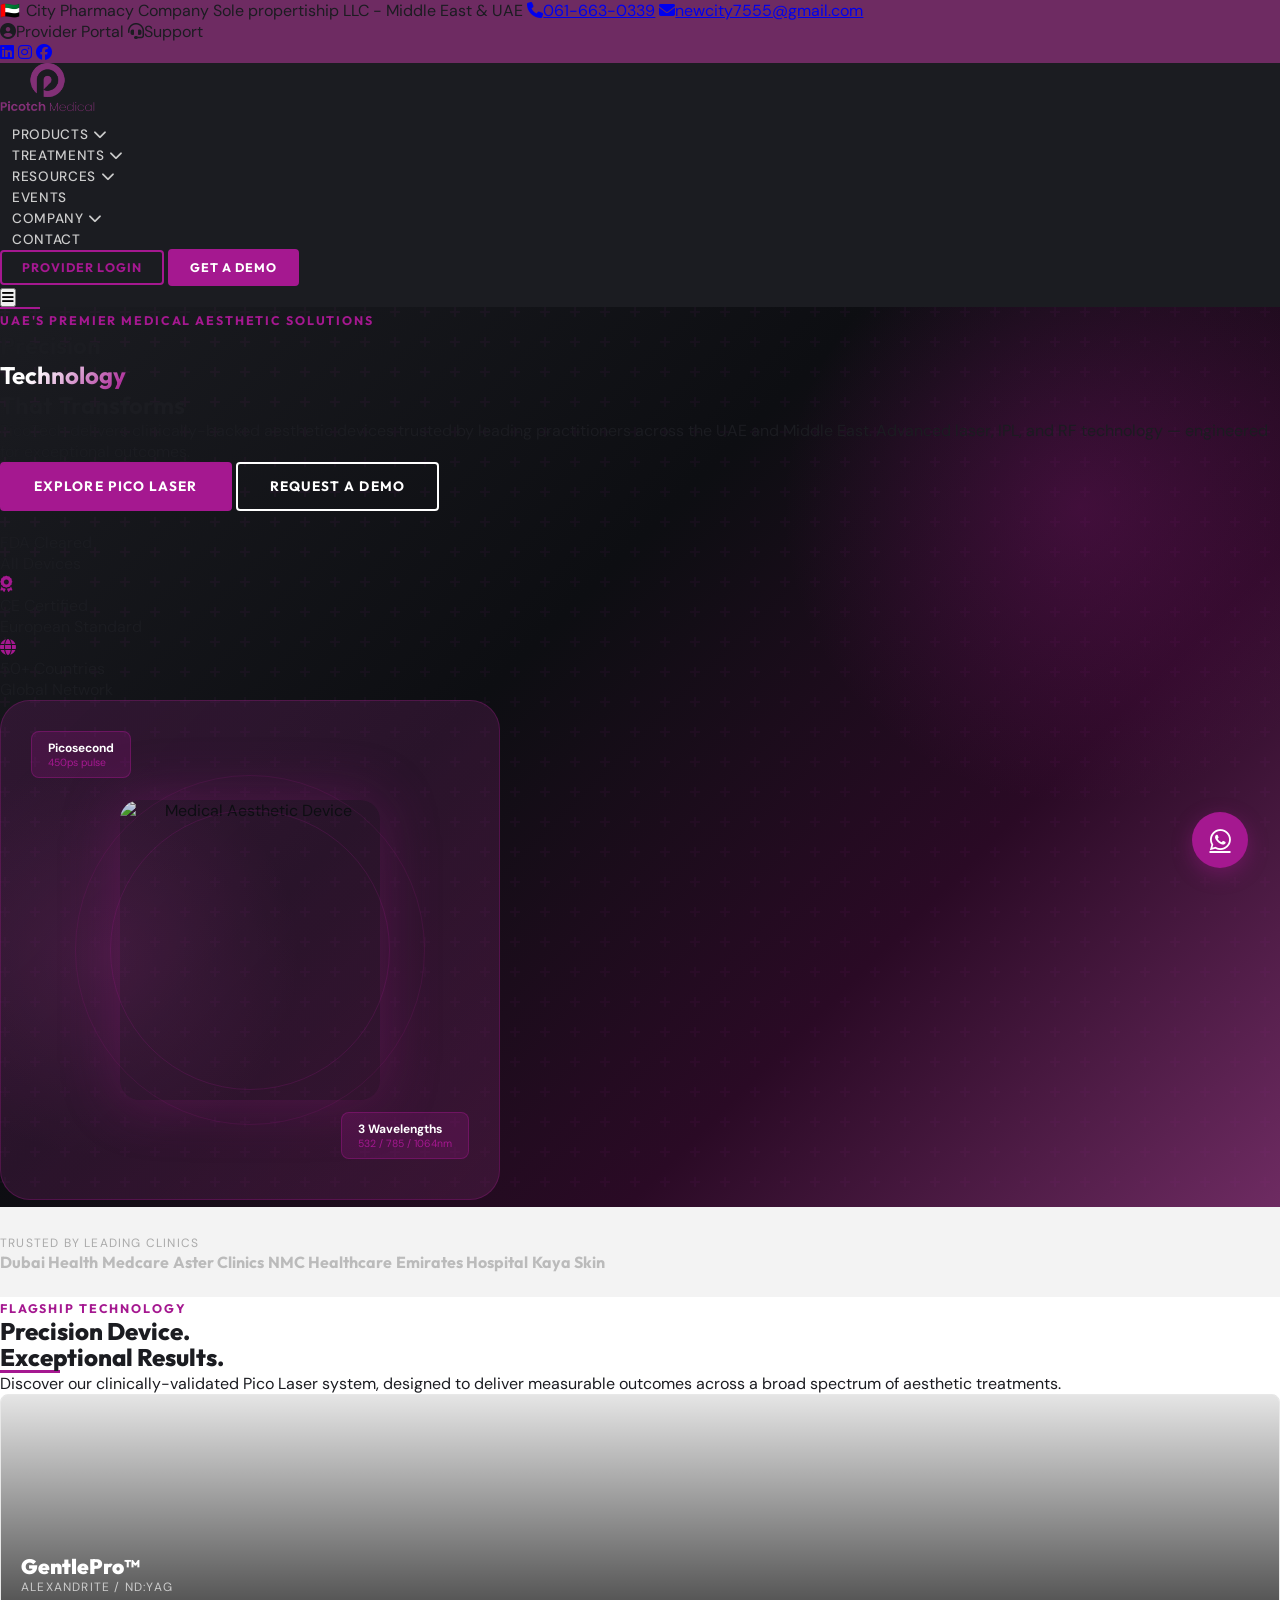
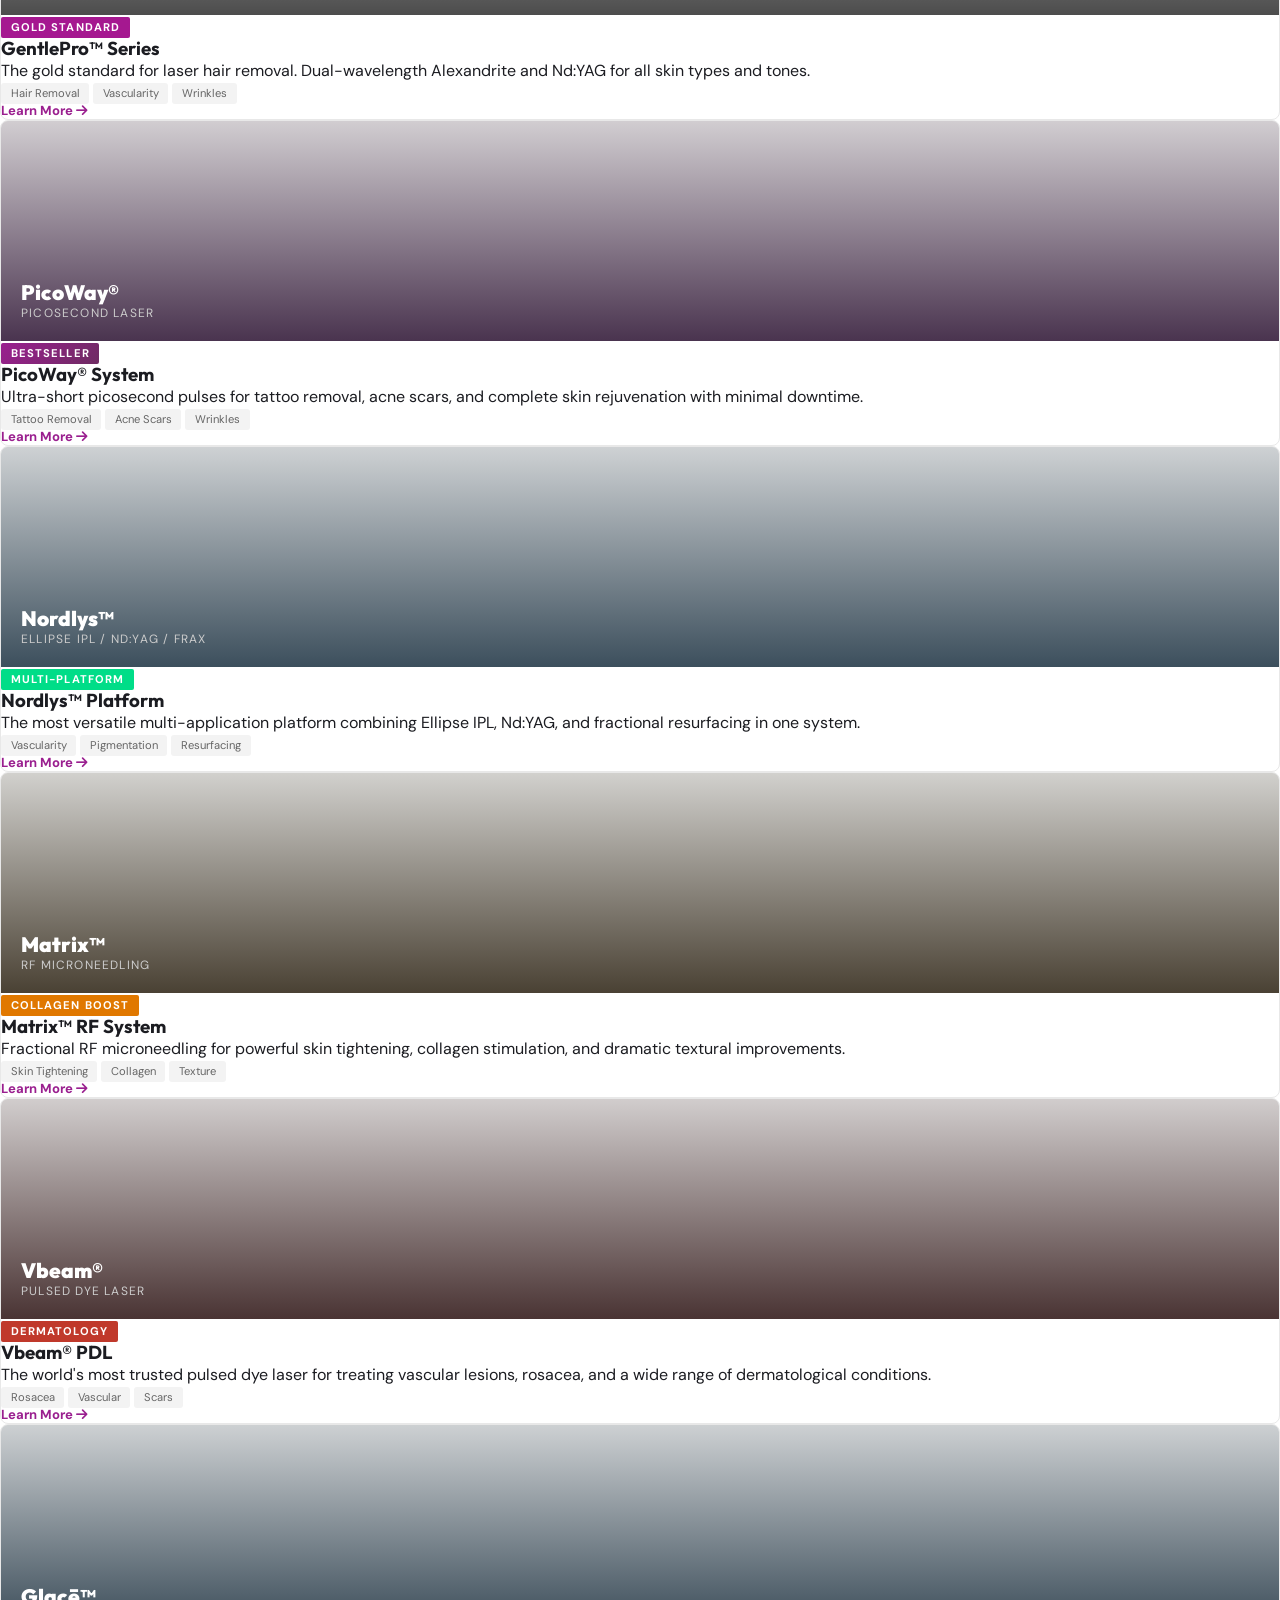
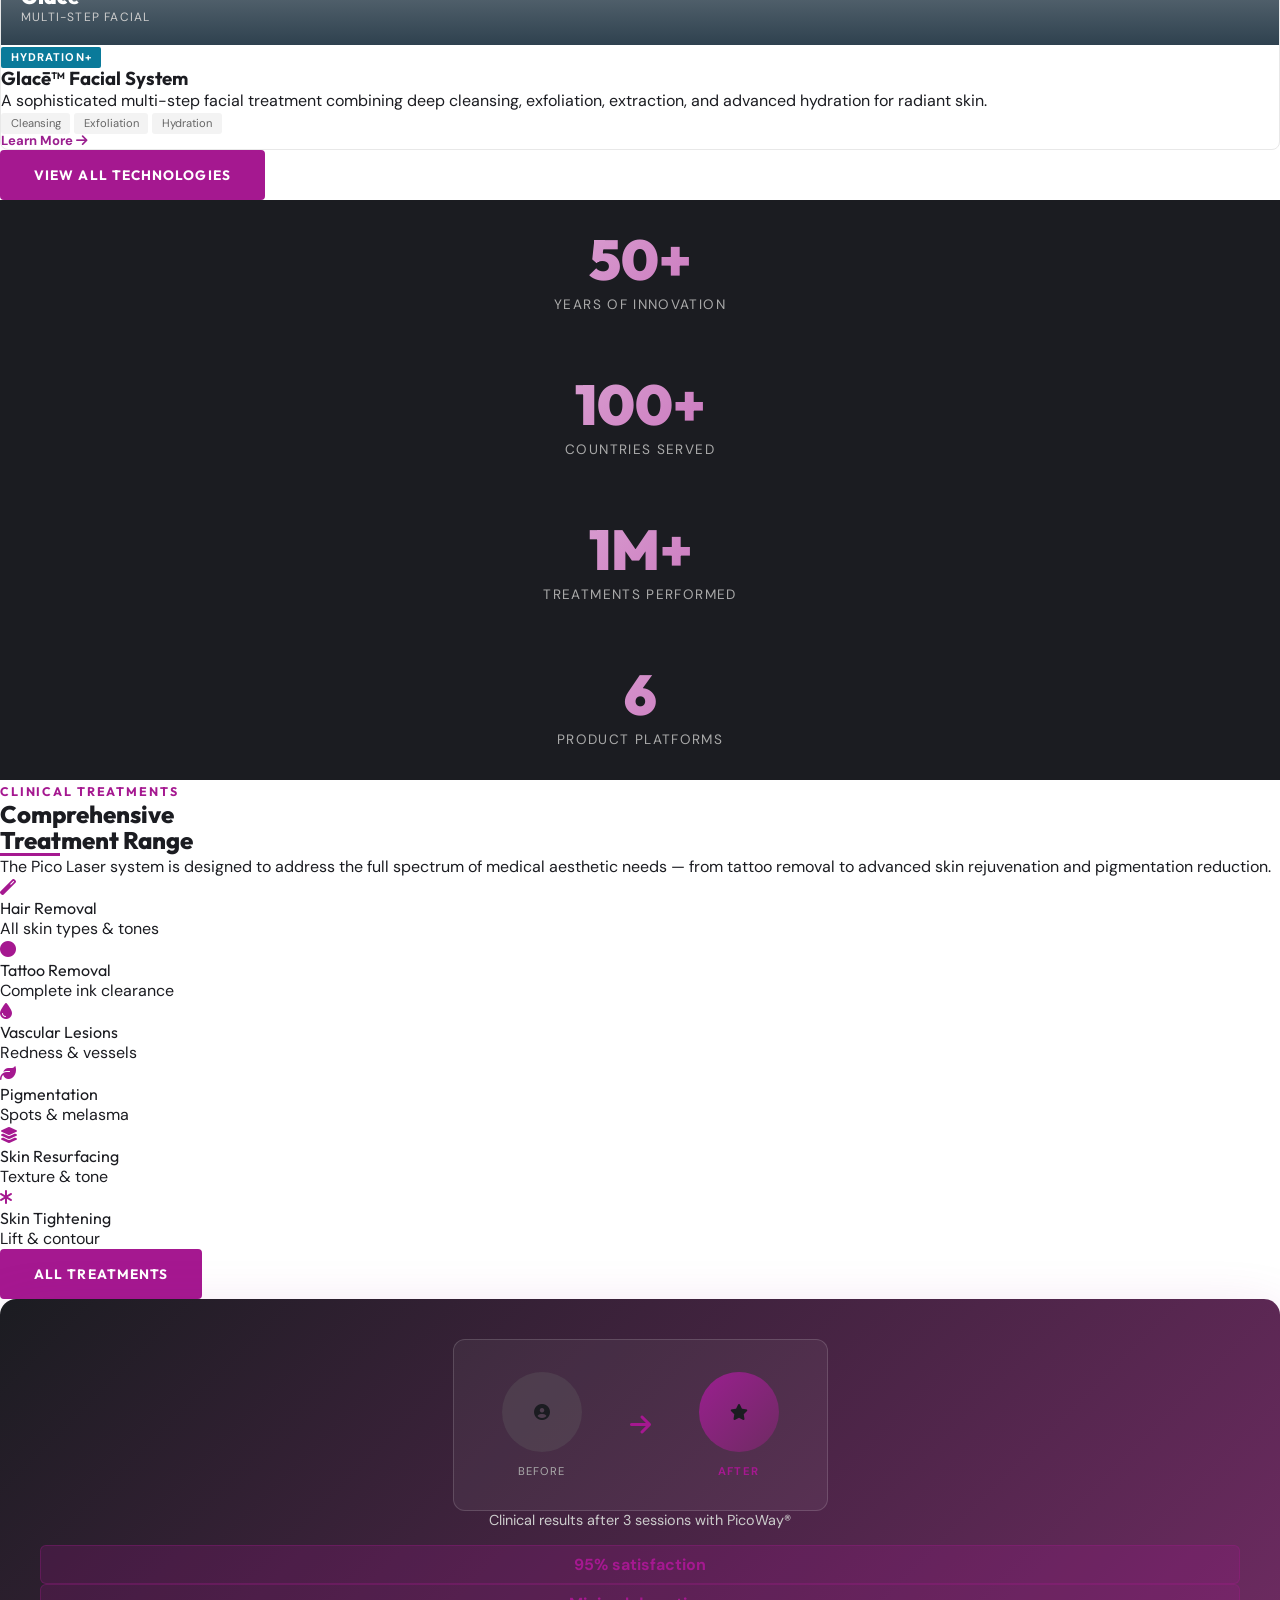
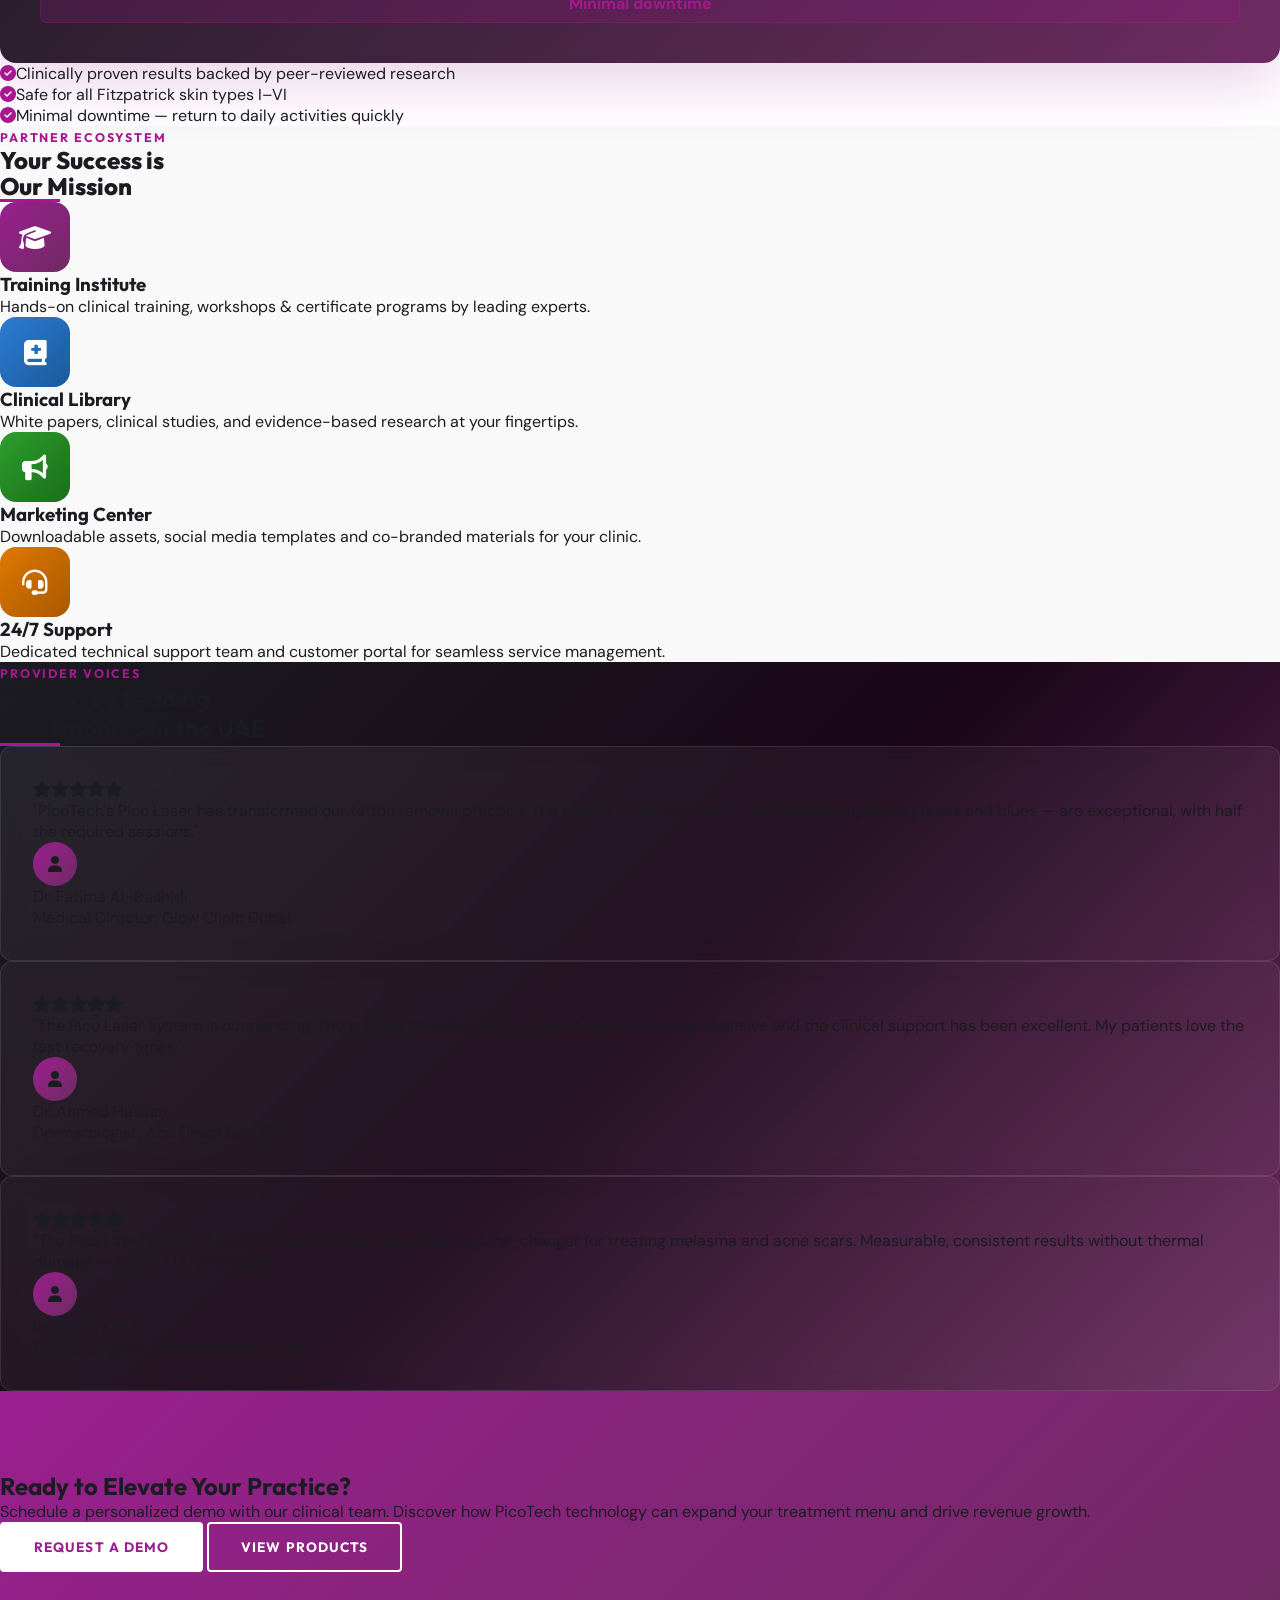
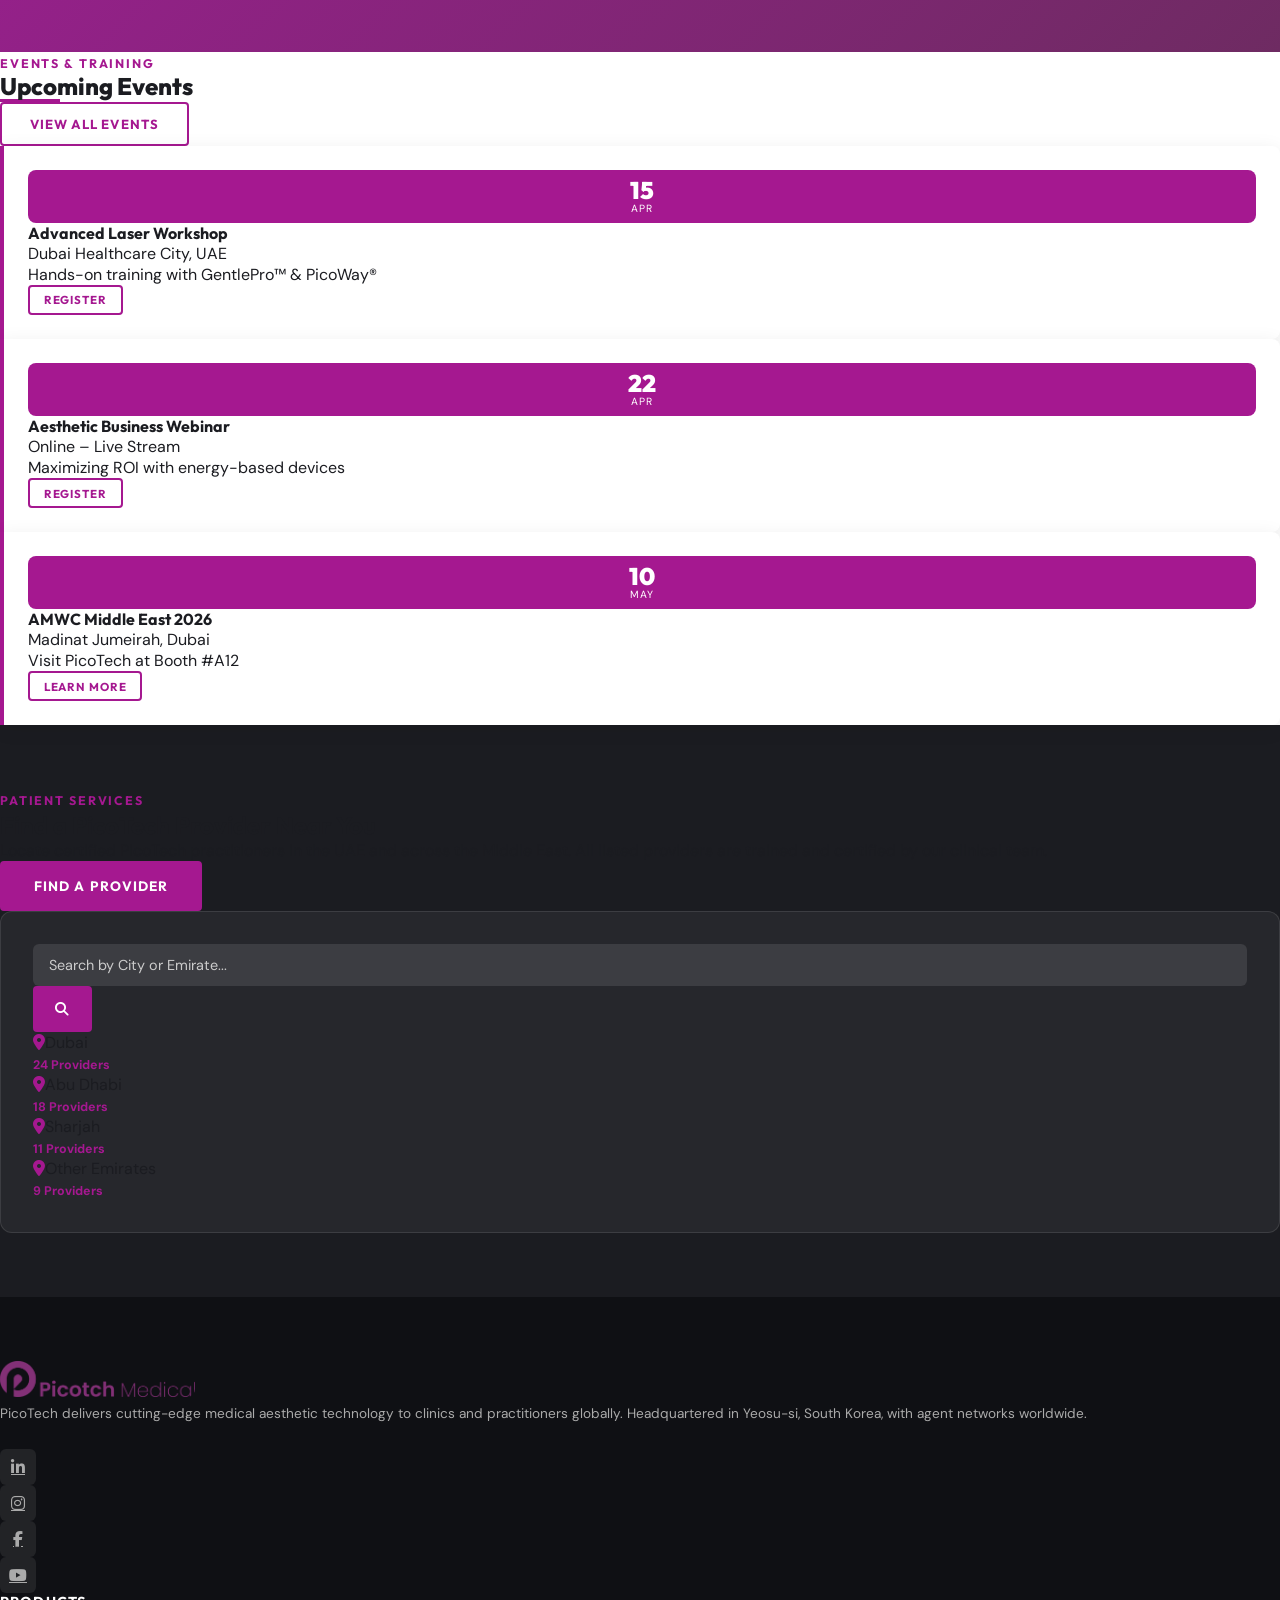
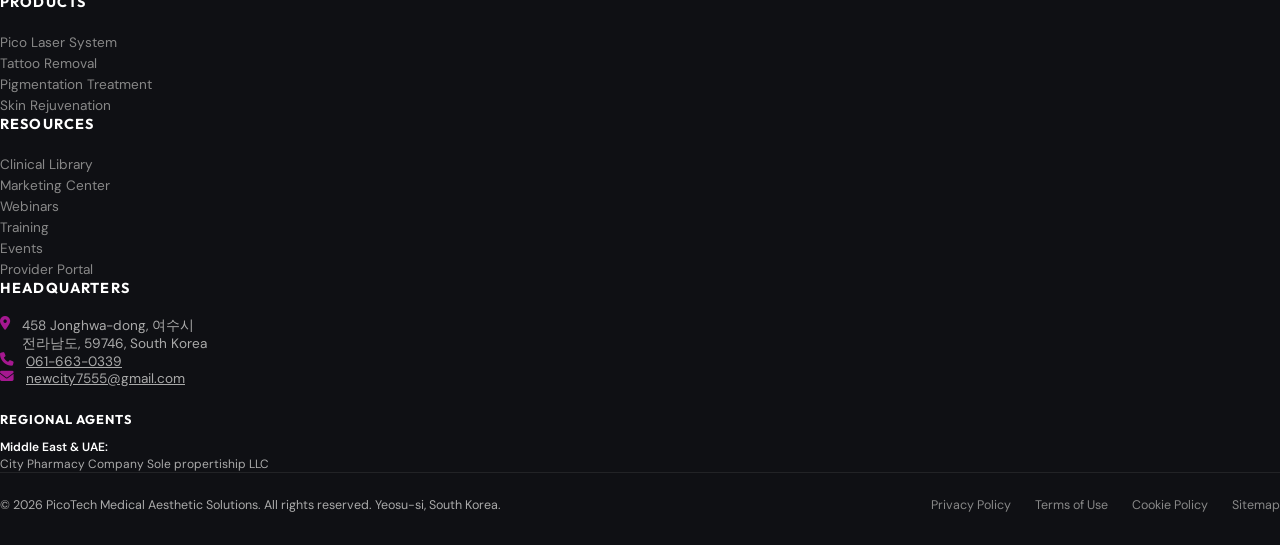
==== commit dc05548b: "Update utility bar, phone number, and regional agents" ====
--- a/index.html
+++ b/index.html
@@ -61,7 +61,7 @@
 
     /* Product Cards */
     .product-card { background: #fff; border: 1px solid #e8e8e8; border-radius: 8px; overflow: hidden; transition: all 0.35s; }
-    .product-card:hover { transform: translateY(-8px); box-shadow: 0 20px 60px rgba(154,31,143,0.15); border-color: var(--purpleColor); }
+    .product-card:hover { transform: translateY(-8px); box-shadow: 0 20px 60px rgba(154,31,143,0.35); border-color: var(--purpleColor); }
     .product-card-img { background: linear-gradient(135deg, var(--darkColor), #2a0a25); height: 220px; display: flex; align-items: center; justify-content: center; }
     .product-card-badge { background: var(--cta-background-color); color: #fff; font-size: 0.7rem; font-weight: 700; text-transform: uppercase; letter-spacing: 0.1em; padding: 0.2rem 0.6rem; border-radius: 2px; }
 
@@ -200,8 +200,8 @@
 <div class="utility-bar py-1.5 px-4">
   <div class="max-w-7xl mx-auto flex items-center justify-between text-xs text-white">
     <div class="flex items-center gap-6">
-      <span class="uae-flag"><span>🇰🇷</span> South Korea</span>
-      <a href="tel:0507480783" class="hover:text-yellow-300 transition-colors"><i class="fas fa-phone mr-1"></i>050 748 0783</a>
+      <span class="uae-flag"><span>🇦🇪</span> City Pharmacy Company Sole propertiship LLC - Middle East & UAE</span>
+      <a href="tel:0616630339" class="hover:text-yellow-300 transition-colors"><i class="fas fa-phone mr-1"></i>061-663-0339</a>
       <a href="mailto:newcity7555@gmail.com" class="hover:text-yellow-300 transition-colors hidden md:inline"><i class="fas fa-envelope mr-1"></i>newcity7555@gmail.com</a>
     </div>
     <div class="flex items-center gap-4">
@@ -870,15 +870,15 @@
       <h2 class="section-title text-4xl mt-3">See the Pico Laser Up Close</h2>
     </div>
     <div class="grid md:grid-cols-3 gap-6 mb-20">
-      <div style="border-radius:24px;overflow:hidden;border:1px solid rgba(0,0,0,0.05);box-shadow:0 15px 35px rgba(0,0,0,0.06);cursor:pointer;transition:all 0.4s cubic-bezier(0.175, 0.885, 0.32, 1.275)" class="hover:scale-105 hover:shadow-2xl" onclick="openLightbox('assets/products/image0.jpeg')">
+      <div style="border-radius:24px;overflow:hidden;border:1px solid rgba(154,31,143,0.15);box-shadow:0 15px 35px rgba(154,31,143,0.1);cursor:pointer;transition:all 0.4s cubic-bezier(0.175, 0.885, 0.32, 1.275)" class="hover:scale-105 hover:shadow-[0_20px_50px_rgba(154,31,143,0.3)]" onclick="openLightbox('assets/products/image0.jpeg')">
         <img src="assets/products/image0.jpeg" alt="Pico Laser - Side View" style="width:100%;height:300px;object-fit:contain;background:#f9f8fb;padding:1rem">
         <div style="padding:1rem;background:#fff;text-align:center;font-size:0.85rem;color:#666;font-weight:600">Side View</div>
       </div>
-      <div style="border-radius:24px;overflow:hidden;border:1px solid rgba(0,0,0,0.05);box-shadow:0 15px 35px rgba(0,0,0,0.06);cursor:pointer;transition:all 0.4s cubic-bezier(0.175, 0.885, 0.32, 1.275)" class="hover:scale-105 hover:shadow-2xl" onclick="openLightbox('assets/products/image1.jpeg')">
+      <div style="border-radius:24px;overflow:hidden;border:1px solid rgba(154,31,143,0.15);box-shadow:0 15px 35px rgba(154,31,143,0.1);cursor:pointer;transition:all 0.4s cubic-bezier(0.175, 0.885, 0.32, 1.275)" class="hover:scale-105 hover:shadow-[0_20px_50px_rgba(154,31,143,0.3)]" onclick="openLightbox('assets/products/image1.jpeg')">
         <img src="assets/products/image1.jpeg" alt="Pico Laser - Front View" style="width:100%;height:300px;object-fit:contain;background:#f9f8fb;padding:1rem">
         <div style="padding:1rem;background:#fff;text-align:center;font-size:0.85rem;color:#666;font-weight:600">Front View</div>
       </div>
-      <div style="border-radius:24px;overflow:hidden;border:1px solid rgba(0,0,0,0.05);box-shadow:0 15px 35px rgba(0,0,0,0.06);cursor:pointer;transition:all 0.4s cubic-bezier(0.175, 0.885, 0.32, 1.275)" class="hover:scale-105 hover:shadow-2xl" onclick="openLightbox('assets/products/image2.jpeg')">
+      <div style="border-radius:24px;overflow:hidden;border:1px solid rgba(154,31,143,0.15);box-shadow:0 15px 35px rgba(154,31,143,0.1);cursor:pointer;transition:all 0.4s cubic-bezier(0.175, 0.885, 0.32, 1.275)" class="hover:scale-105 hover:shadow-[0_20px_50px_rgba(154,31,143,0.3)]" onclick="openLightbox('assets/products/image2.jpeg')">
         <img src="assets/products/image2.jpeg" alt="Pico Laser - Angle View" style="width:100%;height:300px;object-fit:contain;background:#f9f8fb;padding:1rem">
         <div style="padding:1rem;background:#fff;text-align:center;font-size:0.85rem;color:#666;font-weight:600">Angle View</div>
       </div>
@@ -924,22 +924,22 @@
       <h2 class="section-title text-4xl mt-3">One Device. Multiple Treatments.</h2>
     </div>
     <div class="grid md:grid-cols-2 lg:grid-cols-4 gap-6 mb-20">
-      <div style="background:linear-gradient(135deg,var(--darkColor),#1a0618);border-radius:24px;padding:2.5rem 1.5rem;text-align:center;transition:all 0.4s ease;border:1px solid rgba(165,24,144,0.1);box-shadow:0 20px 40px rgba(0,0,0,0.2)" class="hover:-translate-y-3 hover:shadow-2xl hover:border-[rgba(165,24,144,0.3)]">
+      <div style="background:linear-gradient(135deg,var(--darkColor),#1a0618);border-radius:24px;padding:2.5rem 1.5rem;text-align:center;transition:all 0.4s ease;border:1px solid rgba(165,24,144,0.3);box-shadow:0 20px 40px rgba(154,31,143,0.15)" class="hover:-translate-y-3 hover:shadow-[0_25px_60px_rgba(154,31,143,0.4)] hover:border-[rgba(165,24,144,0.6)]">
         <div style="width:60px;height:60px;background:rgba(165,24,144,0.15);border-radius:14px;display:flex;align-items:center;justify-content:center;margin:0 auto 1.25rem"><i class="fas fa-eraser" style="font-size:1.5rem;color:var(--cta-background-color)"></i></div>
         <div style="color:#fff;font-weight:700;font-size:1rem;margin-bottom:0.5rem">Tattoo Removal</div>
         <div style="color:#aaa;font-size:0.8rem;line-height:1.5">Effective on all ink colors including resistant blue and green pigments</div>
       </div>
-      <div style="background:linear-gradient(135deg,var(--darkColor),#1a0618);border-radius:24px;padding:2.5rem 1.5rem;text-align:center;transition:all 0.4s ease;border:1px solid rgba(165,24,144,0.1);box-shadow:0 20px 40px rgba(0,0,0,0.2)" class="hover:-translate-y-3 hover:shadow-2xl hover:border-[rgba(165,24,144,0.3)]">
+      <div style="background:linear-gradient(135deg,var(--darkColor),#1a0618);border-radius:24px;padding:2.5rem 1.5rem;text-align:center;transition:all 0.4s ease;border:1px solid rgba(165,24,144,0.3);box-shadow:0 20px 40px rgba(154,31,143,0.15)" class="hover:-translate-y-3 hover:shadow-[0_25px_60px_rgba(154,31,143,0.4)] hover:border-[rgba(165,24,144,0.6)]">
         <div style="width:60px;height:60px;background:rgba(165,24,144,0.15);border-radius:14px;display:flex;align-items:center;justify-content:center;margin:0 auto 1.25rem"><i class="fas fa-sun" style="font-size:1.5rem;color:var(--cta-background-color)"></i></div>
         <div style="color:#fff;font-weight:700;font-size:1rem;margin-bottom:0.5rem">Pigmentation</div>
         <div style="color:#aaa;font-size:0.8rem;line-height:1.5">Melasma, sun spots, age spots, and hyperpigmentation</div>
       </div>
-      <div style="background:linear-gradient(135deg,var(--darkColor),#1a0618);border-radius:24px;padding:2.5rem 1.5rem;text-align:center;transition:all 0.4s ease;border:1px solid rgba(165,24,144,0.1);box-shadow:0 20px 40px rgba(0,0,0,0.2)" class="hover:-translate-y-3 hover:shadow-2xl hover:border-[rgba(165,24,144,0.3)]">
+      <div style="background:linear-gradient(135deg,var(--darkColor),#1a0618);border-radius:24px;padding:2.5rem 1.5rem;text-align:center;transition:all 0.4s ease;border:1px solid rgba(165,24,144,0.3);box-shadow:0 20px 40px rgba(154,31,143,0.15)" class="hover:-translate-y-3 hover:shadow-[0_25px_60px_rgba(154,31,143,0.4)] hover:border-[rgba(165,24,144,0.6)]">
         <div style="width:60px;height:60px;background:rgba(165,24,144,0.15);border-radius:14px;display:flex;align-items:center;justify-content:center;margin:0 auto 1.25rem"><i class="fas fa-sparkles" style="font-size:1.5rem;color:var(--cta-background-color)"></i></div>
         <div style="color:#fff;font-weight:700;font-size:1rem;margin-bottom:0.5rem">Skin Rejuvenation</div>
         <div style="color:#aaa;font-size:0.8rem;line-height:1.5">Wrinkles, fine lines, pore reduction, and skin tone improvement</div>
       </div>
-      <div style="background:linear-gradient(135deg,var(--darkColor),#1a0618);border-radius:24px;padding:2.5rem 1.5rem;text-align:center;transition:all 0.4s ease;border:1px solid rgba(165,24,144,0.1);box-shadow:0 20px 40px rgba(0,0,0,0.2)" class="hover:-translate-y-3 hover:shadow-2xl hover:border-[rgba(165,24,144,0.3)]">
+      <div style="background:linear-gradient(135deg,var(--darkColor),#1a0618);border-radius:24px;padding:2.5rem 1.5rem;text-align:center;transition:all 0.4s ease;border:1px solid rgba(165,24,144,0.3);box-shadow:0 20px 40px rgba(154,31,143,0.15)" class="hover:-translate-y-3 hover:shadow-[0_25px_60px_rgba(154,31,143,0.4)] hover:border-[rgba(165,24,144,0.6)]">
         <div style="width:60px;height:60px;background:rgba(165,24,144,0.15);border-radius:14px;display:flex;align-items:center;justify-content:center;margin:0 auto 1.25rem"><i class="fas fa-layer-group" style="font-size:1.5rem;color:var(--cta-background-color)"></i></div>
         <div style="color:#fff;font-weight:700;font-size:1rem;margin-bottom:0.5rem">Acne Scars</div>
         <div style="color:#aaa;font-size:0.8rem;line-height:1.5">Collagen remodeling for acne scars and textural irregularities</div>
@@ -1656,12 +1656,7 @@
           <h3 class="font-bold mb-4" style="font-family:'Outfit',sans-serif;color:var(--darkColor);font-size:1.1rem"><i class="fas fa-globe-americas mr-2" style="color:var(--purpleColor)"></i>Regional Agents</h3>
           
           <div class="mb-4">
-            <div class="text-sm font-bold text-gray-800">Agent in the Middle East</div>
-            <div class="text-sm text-gray-600">New City Medical LLC</div>
-          </div>
-          
-          <div>
-            <div class="text-sm font-bold text-gray-800">Agent in the United Arab Emirates</div>
+            <div class="text-sm font-bold text-gray-800">Agent in the Middle East & UAE</div>
             <div class="text-sm text-gray-600">City Pharmacy Company Sole propertiship LLC</div>
           </div>
         </div>
@@ -1758,8 +1753,7 @@
         <div style="margin-top:1.5rem">
           <h4 style="color:#fff;font-family:'Outfit',sans-serif;font-weight:700;font-size:0.8rem;text-transform:uppercase;letter-spacing:0.08em;margin-bottom:0.75rem">Regional Agents</h4>
           <ul class="space-y-2">
-            <li style="font-size:0.75rem;color:#aaa;line-height:1.4"><span style="color:#fff;font-weight:600">Middle East:</span><br>New City Medical LLC</li>
-            <li style="font-size:0.75rem;color:#aaa;line-height:1.4"><span style="color:#fff;font-weight:600">UAE:</span><br>City Pharmacy Company Sole propertiship LLC</li>
+            <li style="font-size:0.75rem;color:#aaa;line-height:1.4"><span style="color:#fff;font-weight:600">Middle East & UAE:</span><br>City Pharmacy Company Sole propertiship LLC</li>
           </ul>
         </div>
       </div>
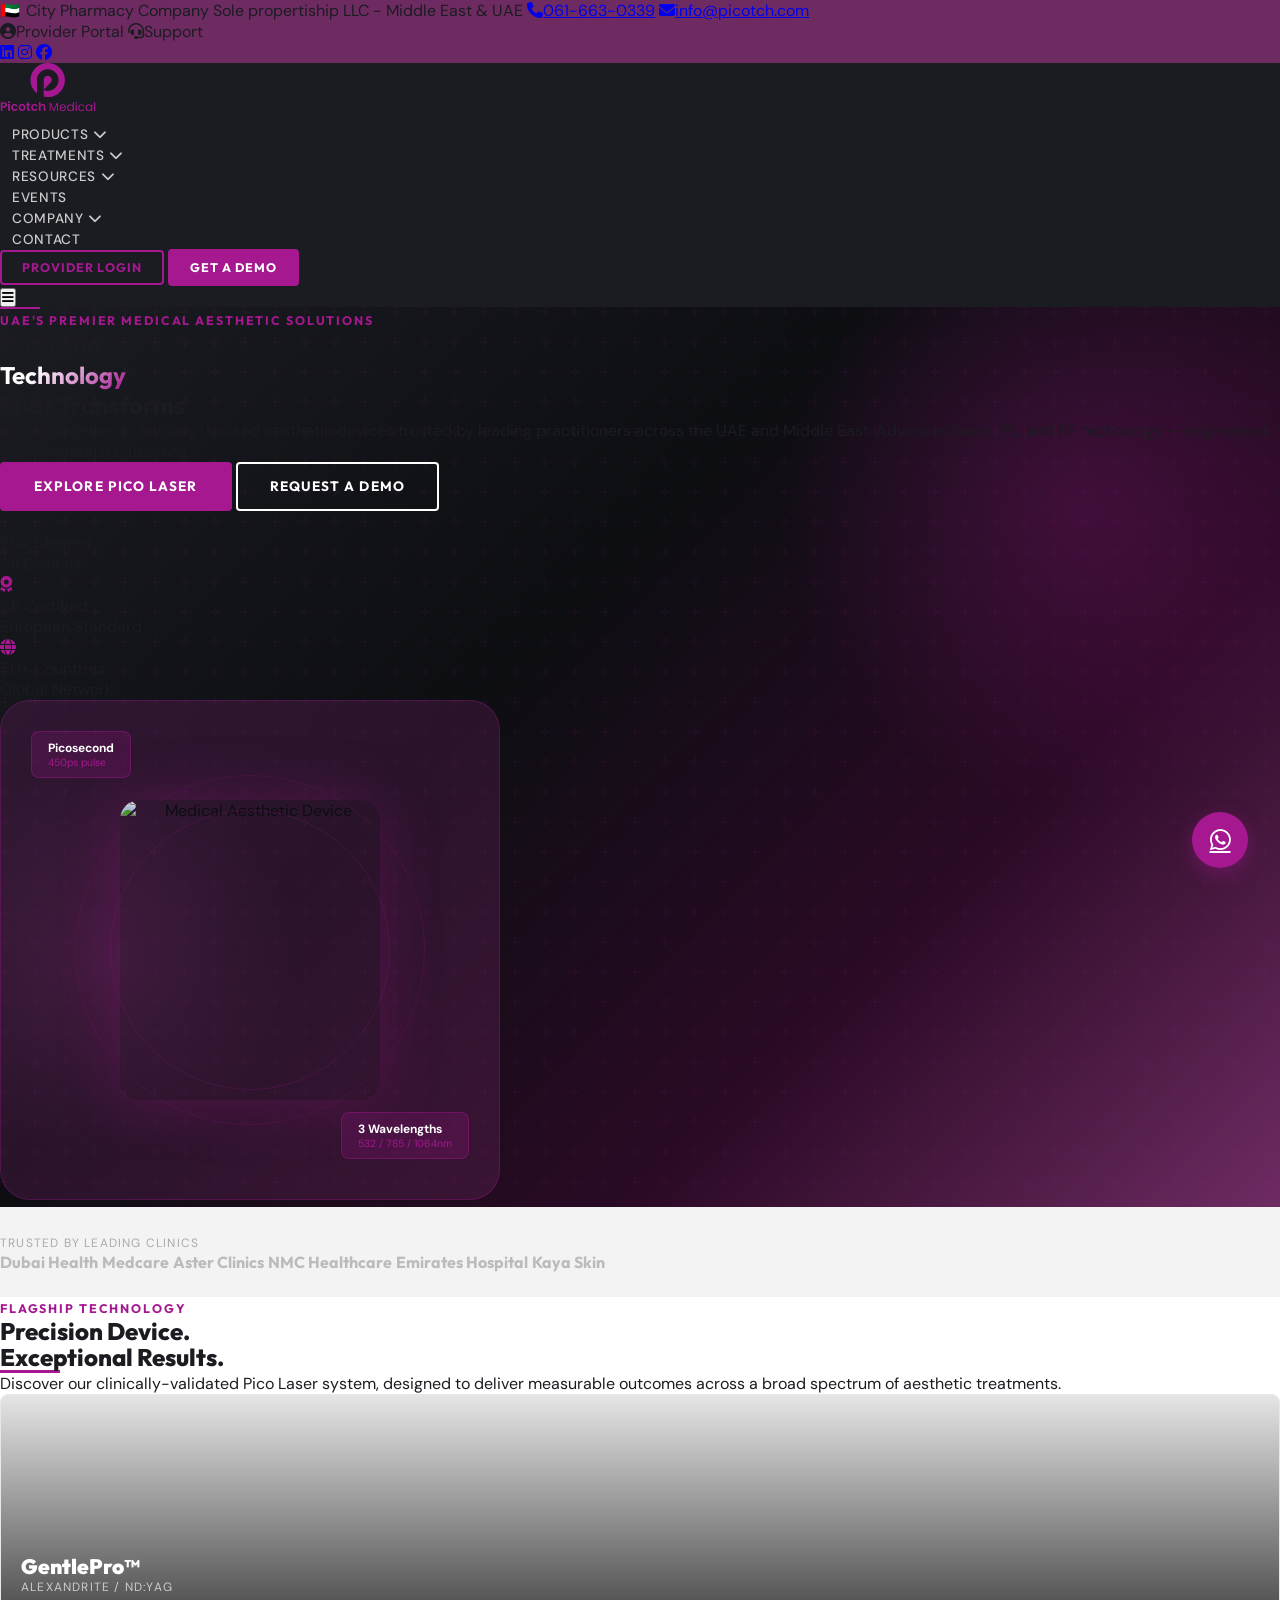
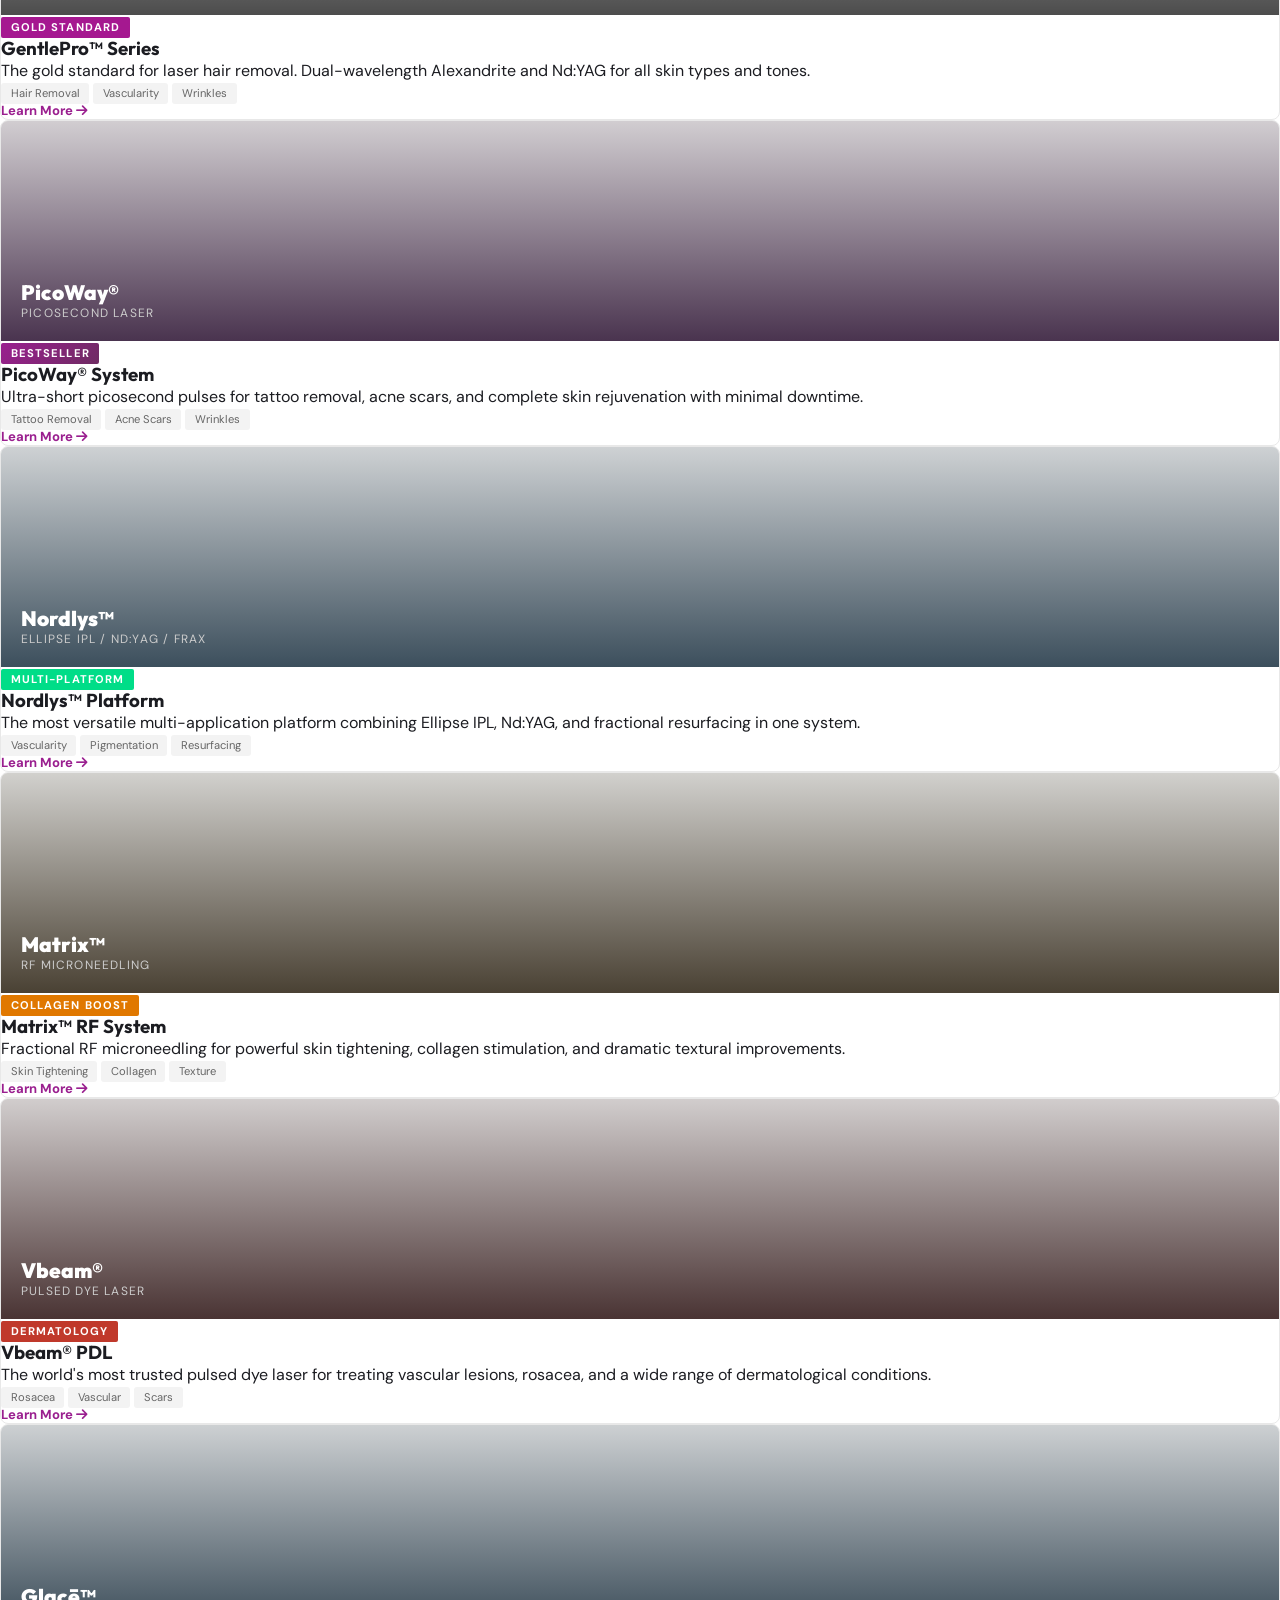
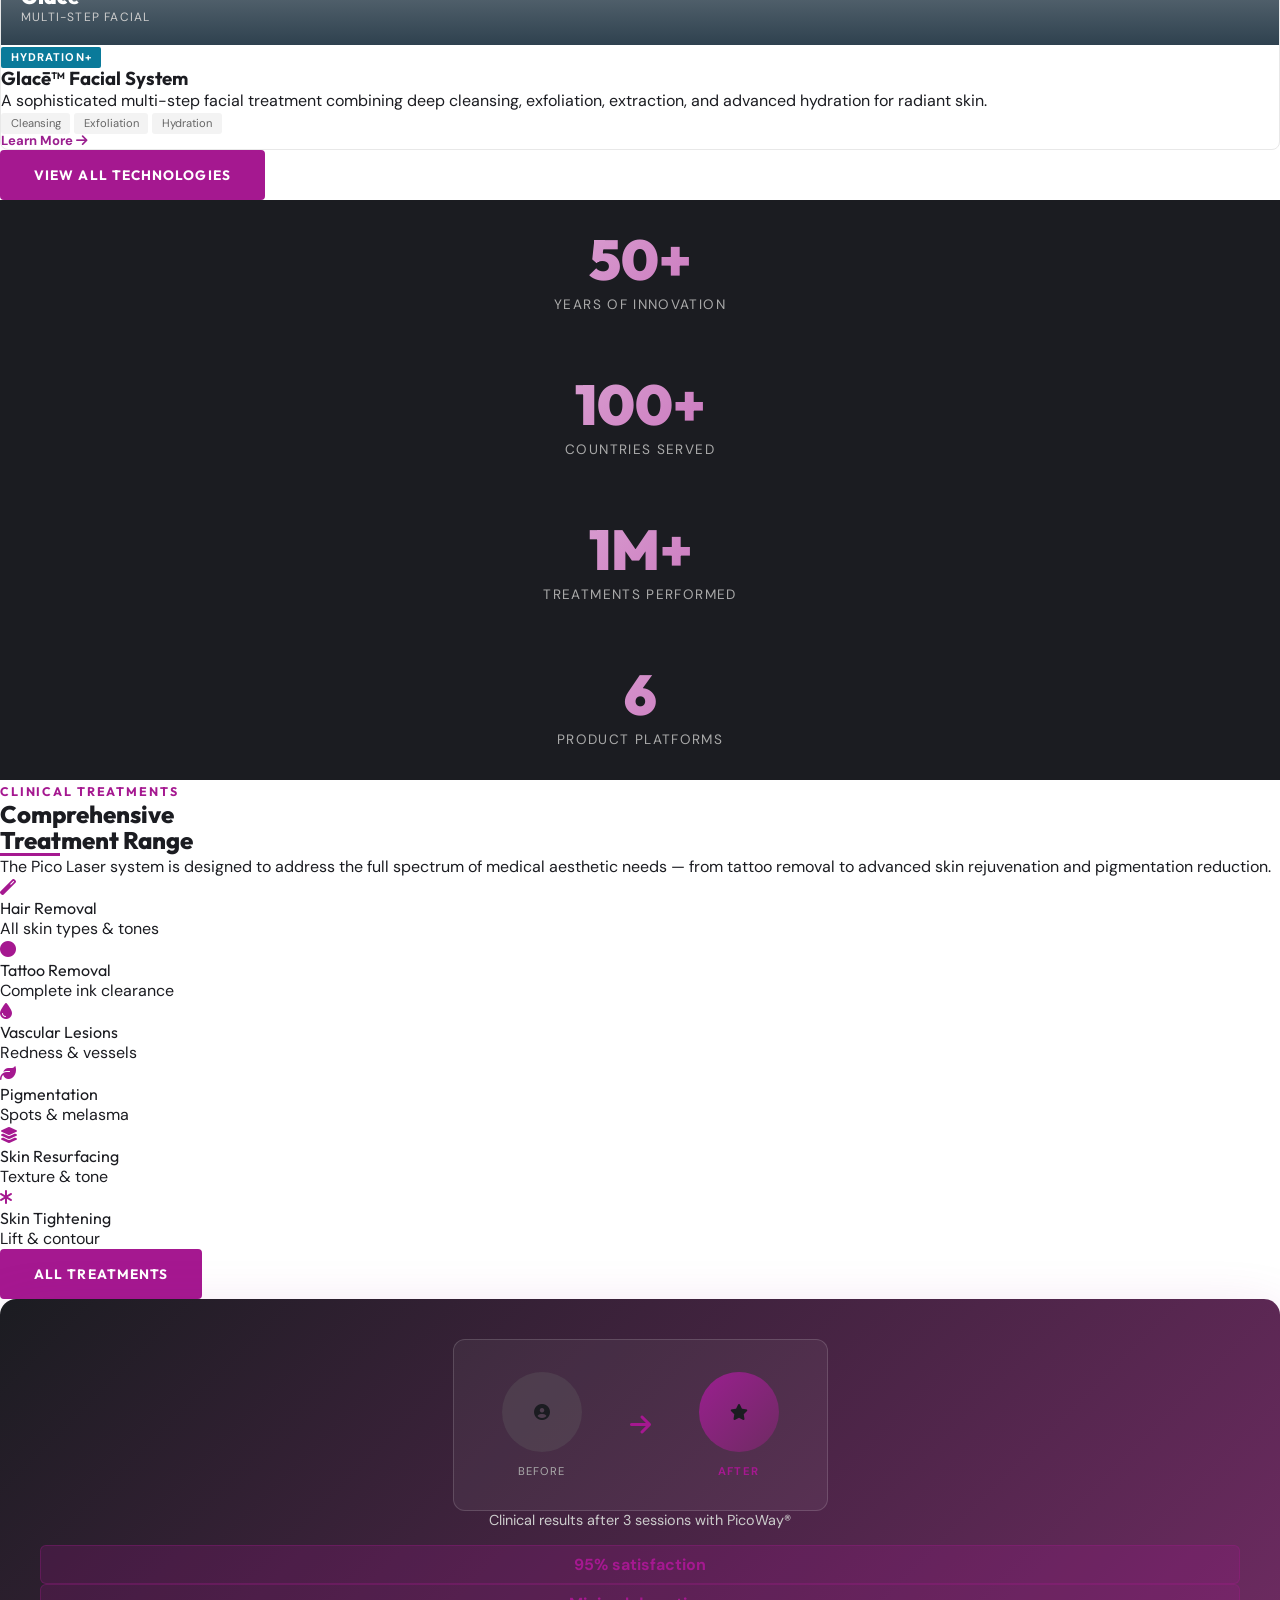
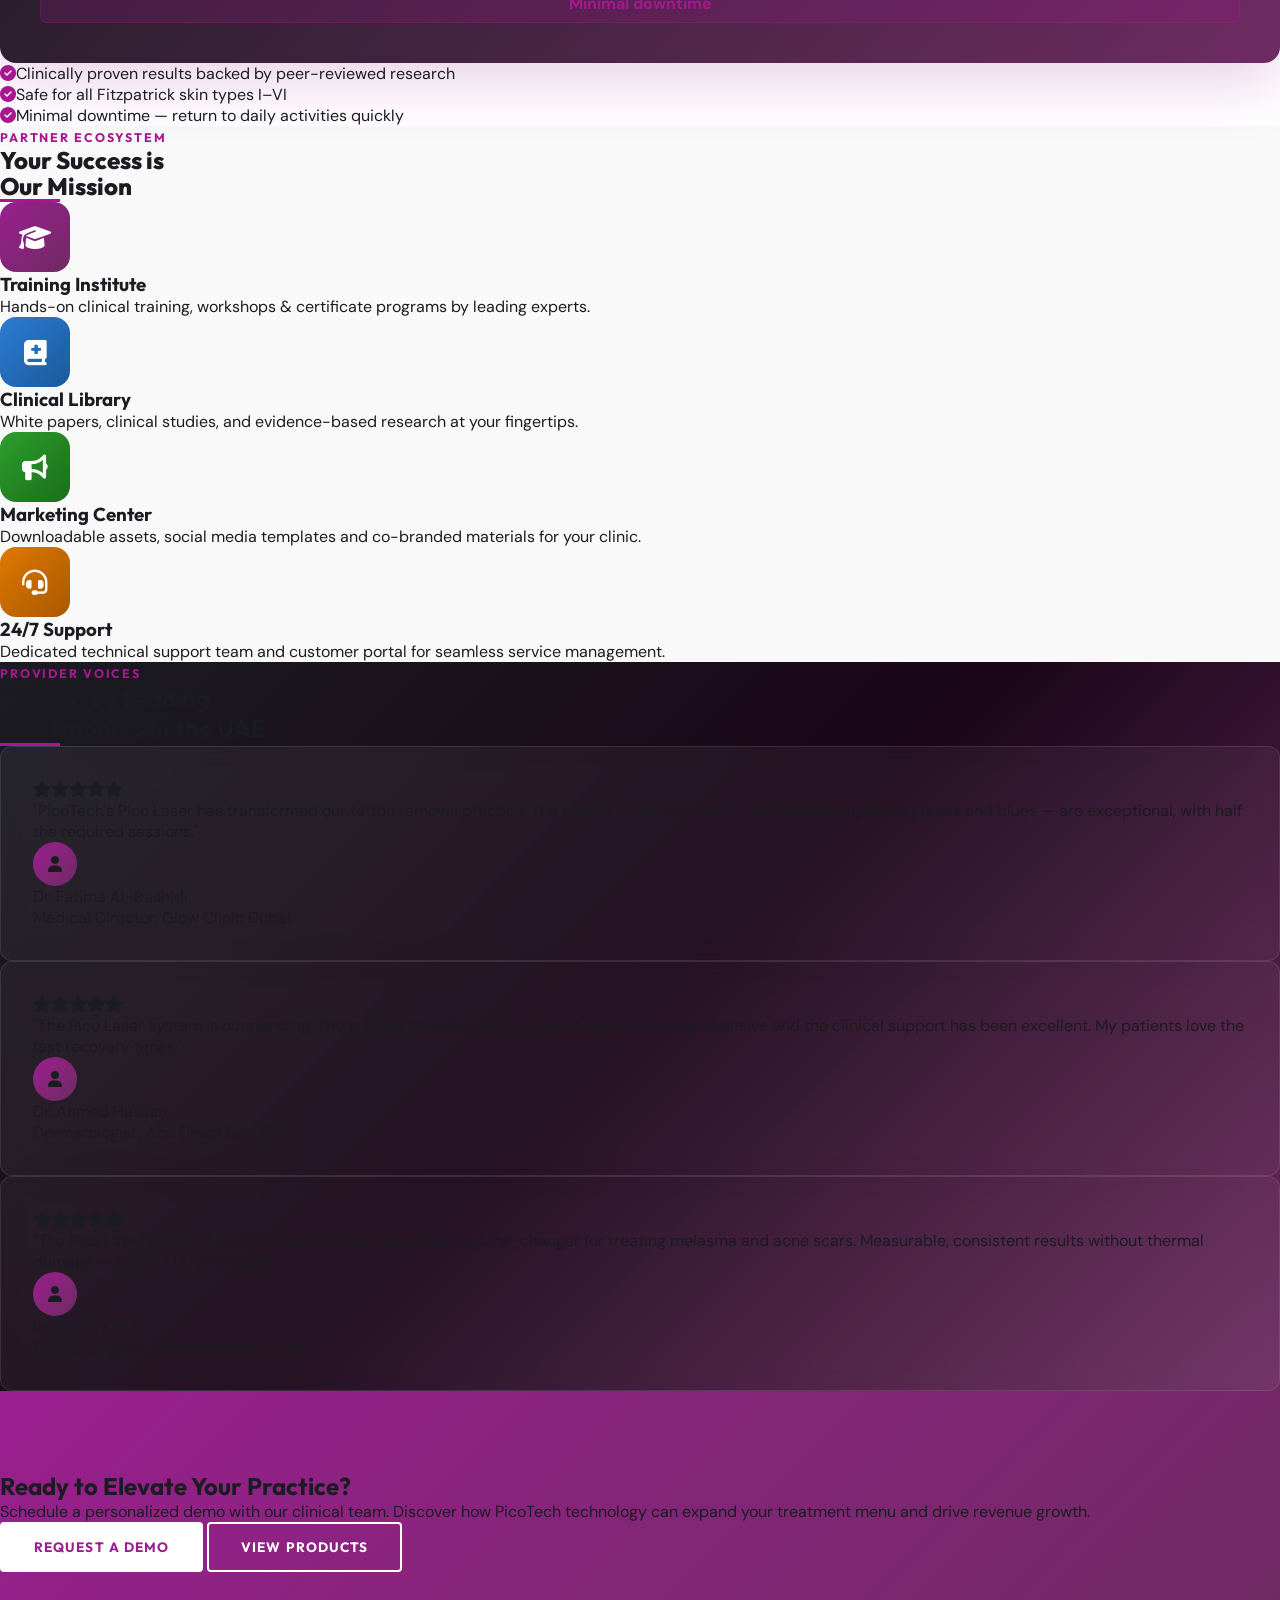
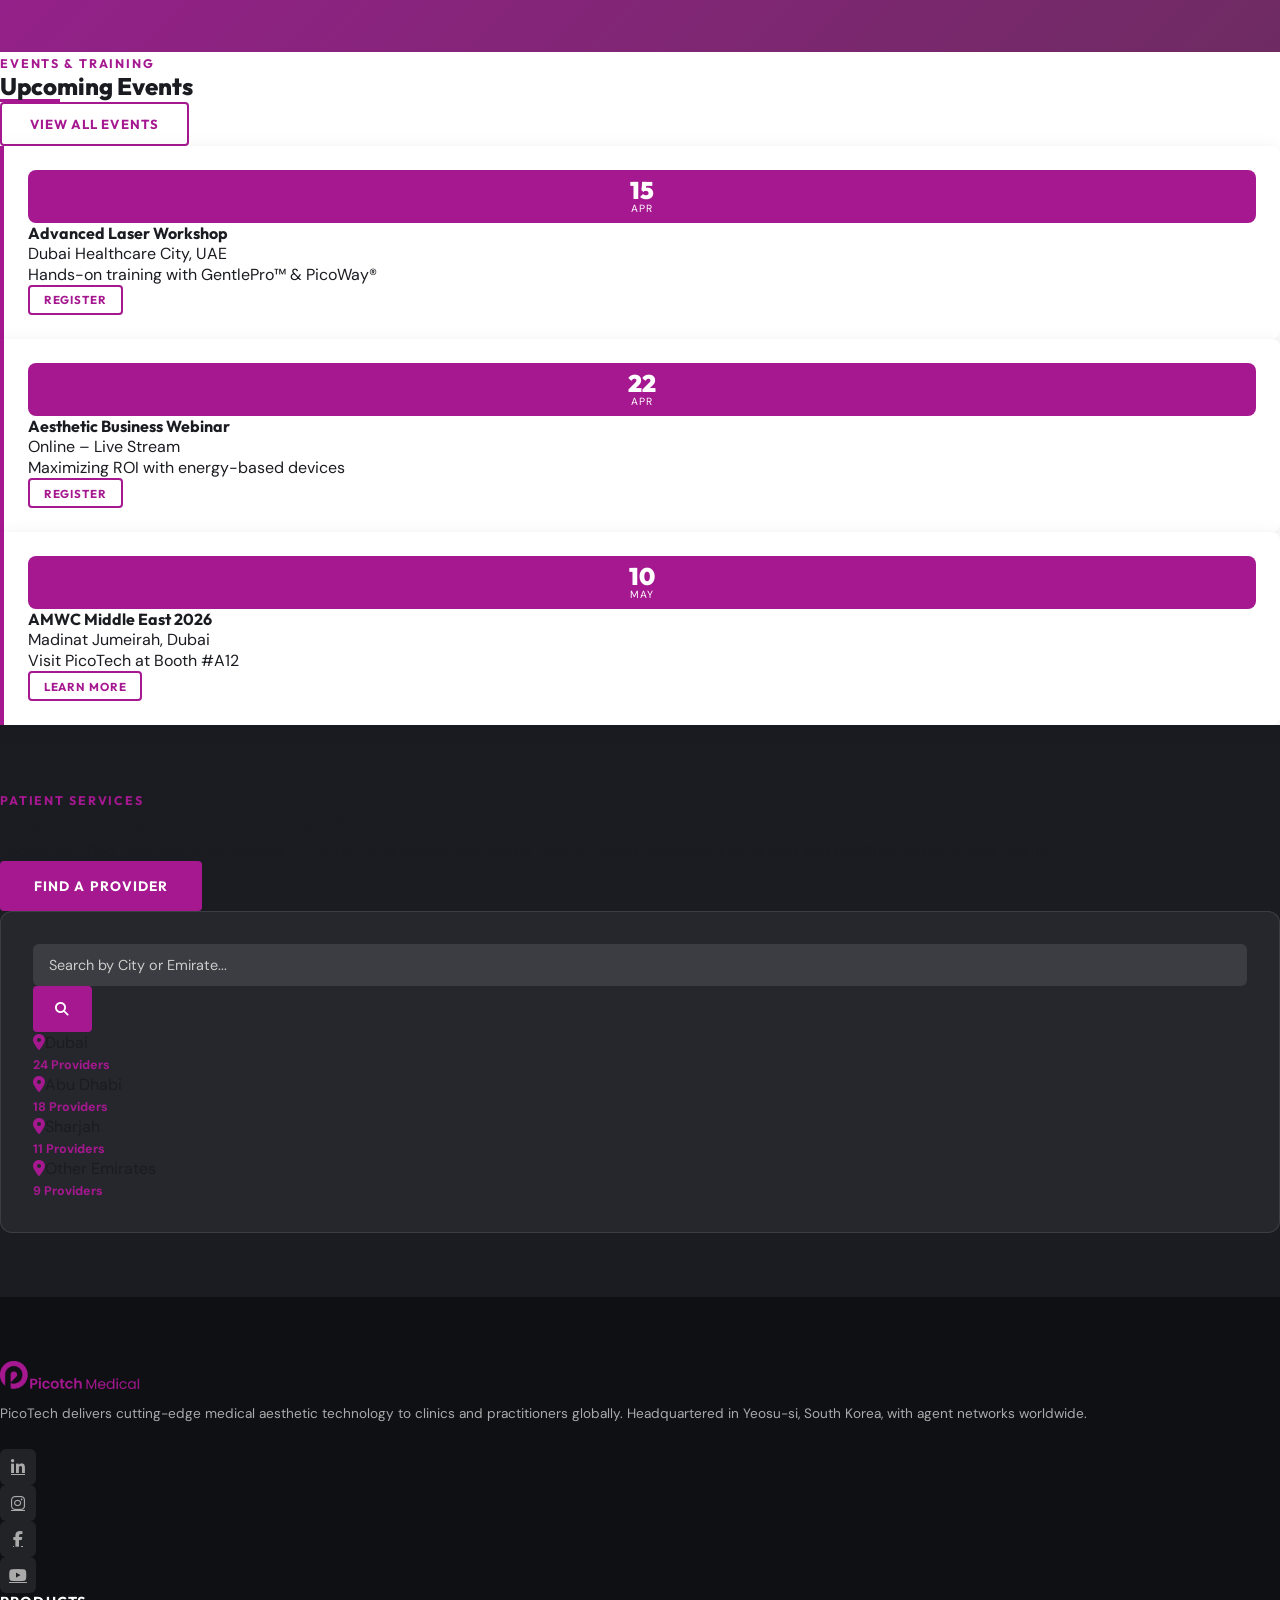
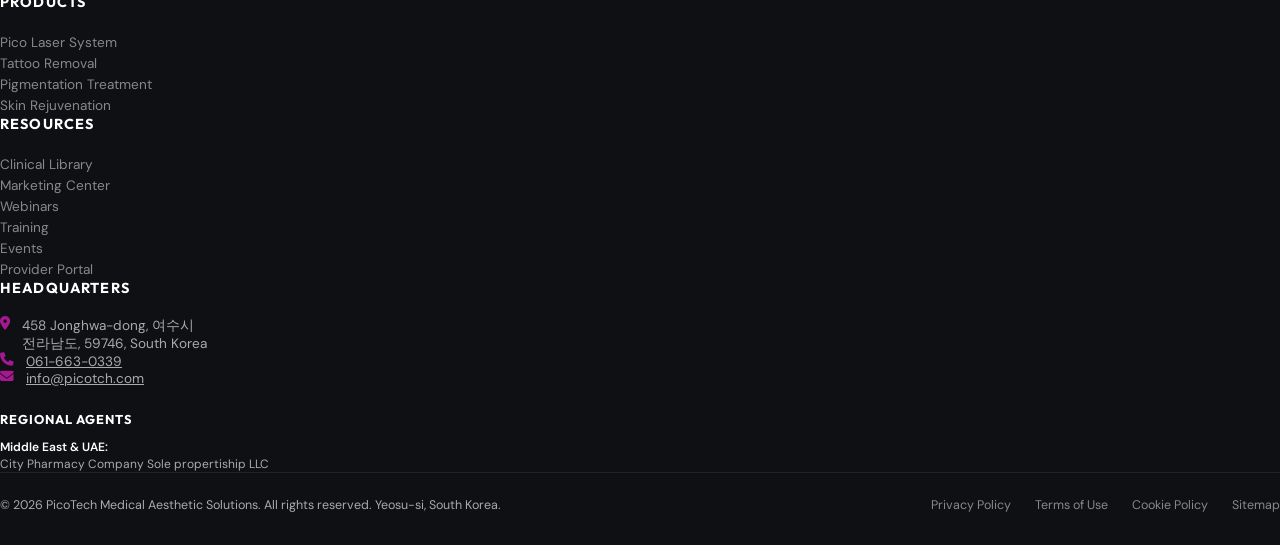
==== commit f0919865: "Update contact email to info@picotch.com" ====
--- a/index.html
+++ b/index.html
@@ -202,7 +202,7 @@
     <div class="flex items-center gap-6">
       <span class="uae-flag"><span>🇦🇪</span> City Pharmacy Company Sole propertiship LLC - Middle East & UAE</span>
       <a href="tel:0616630339" class="hover:text-yellow-300 transition-colors"><i class="fas fa-phone mr-1"></i>061-663-0339</a>
-      <a href="mailto:newcity7555@gmail.com" class="hover:text-yellow-300 transition-colors hidden md:inline"><i class="fas fa-envelope mr-1"></i>newcity7555@gmail.com</a>
+      <a href="mailto:info@picotch.com" class="hover:text-yellow-300 transition-colors hidden md:inline"><i class="fas fa-envelope mr-1"></i>info@picotch.com</a>
     </div>
     <div class="flex items-center gap-4">
       <span onclick="showPage('provider-portal')" class="cursor-pointer hover:text-yellow-300 transition-colors hidden sm:inline"><i class="fas fa-user-circle mr-1"></i>Provider Portal</span>
@@ -1643,7 +1643,7 @@
           </div>
           <div style="display:flex;gap:1rem;align-items:flex-start">
             <div style="width:44px;height:44px;background:linear-gradient(135deg,var(--purpleColor),var(--darkpurpleColor));border-radius:10px;display:flex;align-items:center;justify-content:center;flex-shrink:0"><i class="fas fa-envelope text-white text-sm"></i></div>
-            <div><div class="font-bold" style="font-family:'Outfit',sans-serif">Email</div><a href="mailto:newcity7555@gmail.com" style="color:var(--purpleColor);font-size:0.9rem;font-weight:600">newcity7555@gmail.com</a></div>
+            <div><div class="font-bold" style="font-family:'Outfit',sans-serif">Email</div><a href="mailto:info@picotch.com" style="color:var(--purpleColor);font-size:0.9rem;font-weight:600">info@picotch.com</a></div>
           </div>
           <div style="display:flex;gap:1rem;align-items:flex-start">
             <div style="width:44px;height:44px;background:linear-gradient(135deg,var(--purpleColor),var(--darkpurpleColor));border-radius:10px;display:flex;align-items:center;justify-content:center;flex-shrink:0"><i class="fas fa-clock text-white text-sm"></i></div>
@@ -1694,7 +1694,7 @@
       <div><h2 class="text-xl font-bold mb-2" style="color:var(--darkColor);font-family:'Outfit',sans-serif">2. How We Use Your Information</h2><p>We use your information to respond to enquiries, process training registrations, provide access to clinical resources, and improve our services. We do not sell your personal information to third parties.</p></div>
       <div><h2 class="text-xl font-bold mb-2" style="color:var(--darkColor);font-family:'Outfit',sans-serif">3. Data Protection (UAE)</h2><p>PicoTech operates in full compliance with UAE Federal Law No. 45 of 2021 on Personal Data Protection. Your data is stored securely and processed lawfully. You have the right to access, correct, and request deletion of your personal data.</p></div>
       <div><h2 class="text-xl font-bold mb-2" style="color:var(--darkColor);font-family:'Outfit',sans-serif">4. Cookies</h2><p>We use essential cookies to ensure basic website functionality and analytics cookies to understand how visitors interact with our site. You can manage cookie preferences via our cookie consent manager.</p></div>
-      <div><h2 class="text-xl font-bold mb-2" style="color:var(--darkColor);font-family:'Outfit',sans-serif">5. Contact</h2><p>For privacy enquiries, contact us at: <a href="mailto:newcity7555@gmail.com" style="color:var(--purpleColor);font-weight:600">newcity7555@gmail.com</a> or call <a href="tel:0507480783" style="color:var(--purpleColor);font-weight:600">+971 50 748 0783</a></p></div>
+      <div><h2 class="text-xl font-bold mb-2" style="color:var(--darkColor);font-family:'Outfit',sans-serif">5. Contact</h2><p>For privacy enquiries, contact us at: <a href="mailto:info@picotch.com" style="color:var(--purpleColor);font-weight:600">info@picotch.com</a> or call <a href="tel:0507480783" style="color:var(--purpleColor);font-weight:600">+971 50 748 0783</a></p></div>
     </div>
   </div>
 </div>
@@ -1747,7 +1747,7 @@
         <ul class="space-y-3">
           <li style="display:flex;gap:0.75rem;font-size:0.85rem"><i class="fas fa-map-marker-alt mt-0.5" style="color:var(--cta-background-color);flex-shrink:0"></i><span>458 Jonghwa-dong, 여수시<br>전라남도, 59746, South Korea</span></li>
           <li style="display:flex;gap:0.75rem;font-size:0.85rem"><i class="fas fa-phone mt-0.5" style="color:var(--cta-background-color);flex-shrink:0"></i><a href="tel:0616630339" style="color:#aaa;transition:color 0.3s" class="hover:text-white">061-663-0339</a></li>
-          <li style="display:flex;gap:0.75rem;font-size:0.85rem"><i class="fas fa-envelope mt-0.5" style="color:var(--cta-background-color);flex-shrink:0"></i><a href="mailto:newcity7555@gmail.com" style="color:#aaa;transition:color 0.3s" class="hover:text-white">newcity7555@gmail.com</a></li>
+          <li style="display:flex;gap:0.75rem;font-size:0.85rem"><i class="fas fa-envelope mt-0.5" style="color:var(--cta-background-color);flex-shrink:0"></i><a href="mailto:info@picotch.com" style="color:#aaa;transition:color 0.3s" class="hover:text-white">info@picotch.com</a></li>
         </ul>
         
         <div style="margin-top:1.5rem">
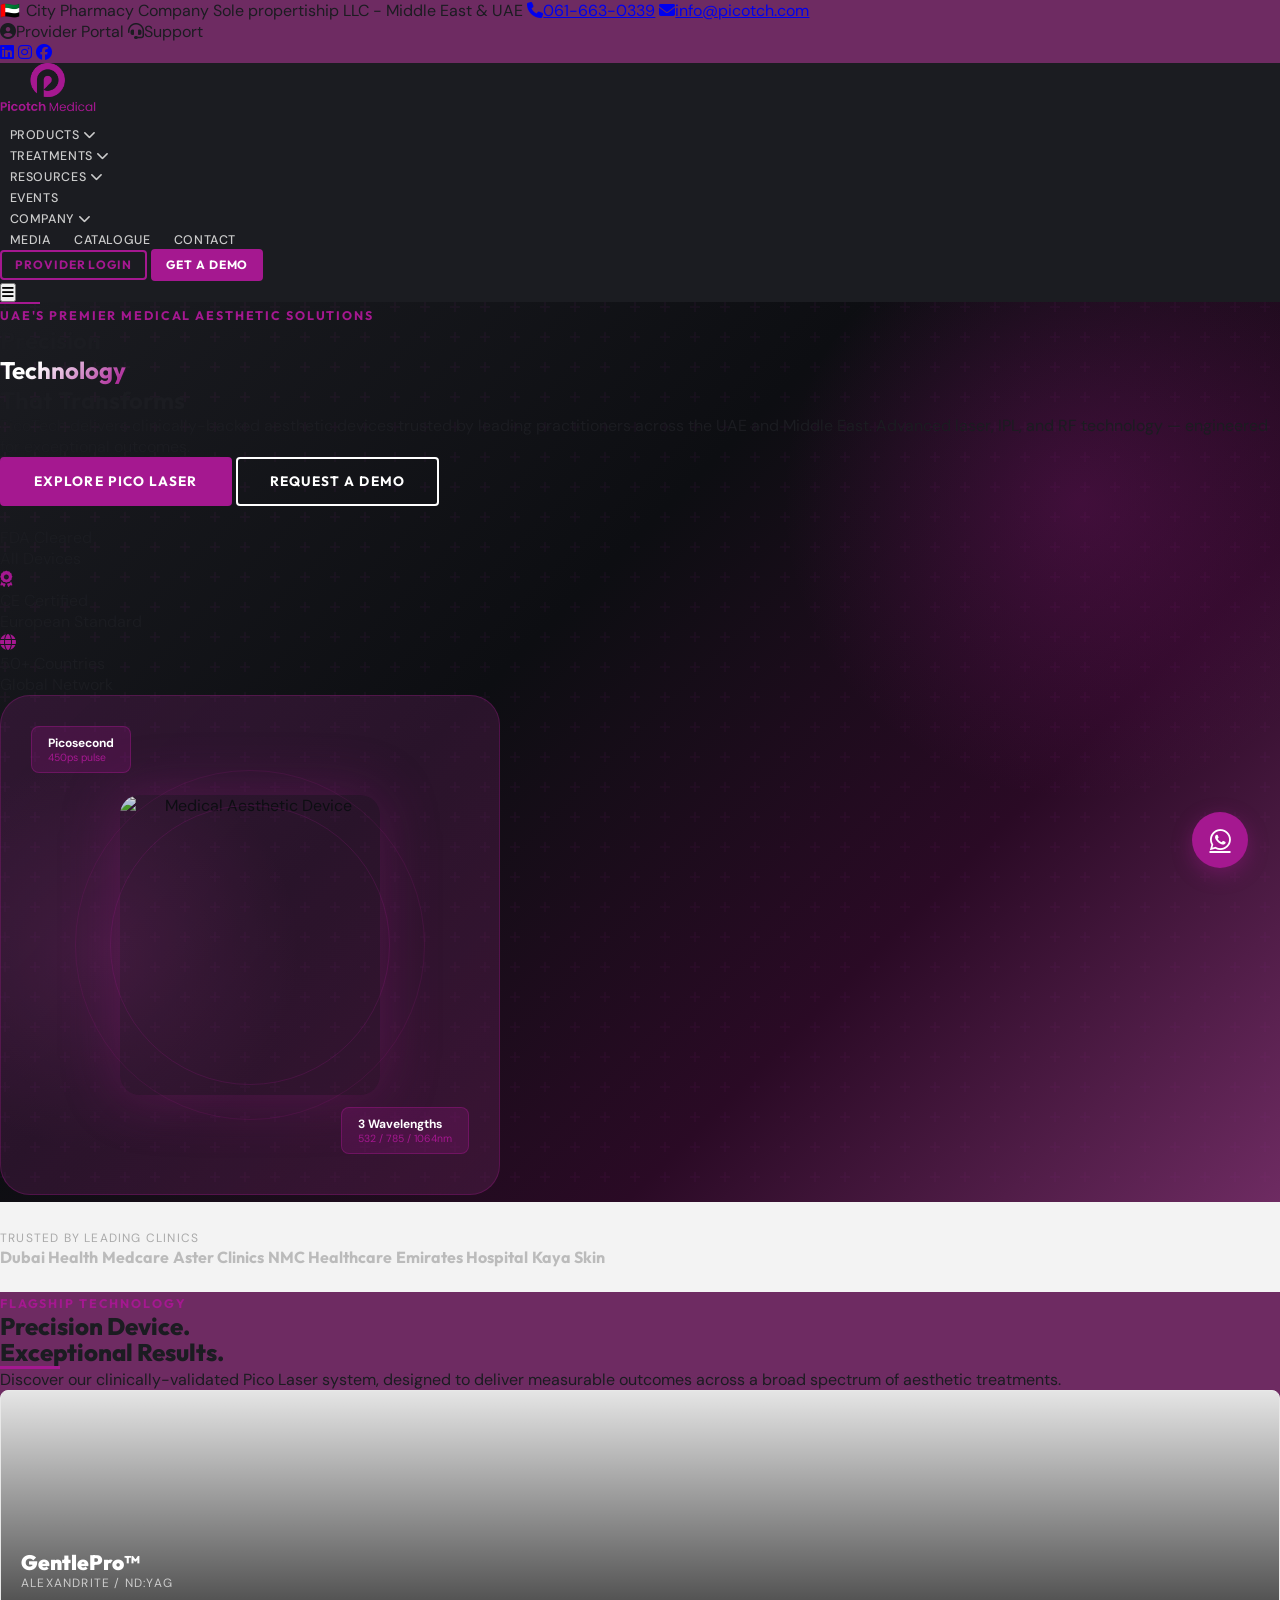
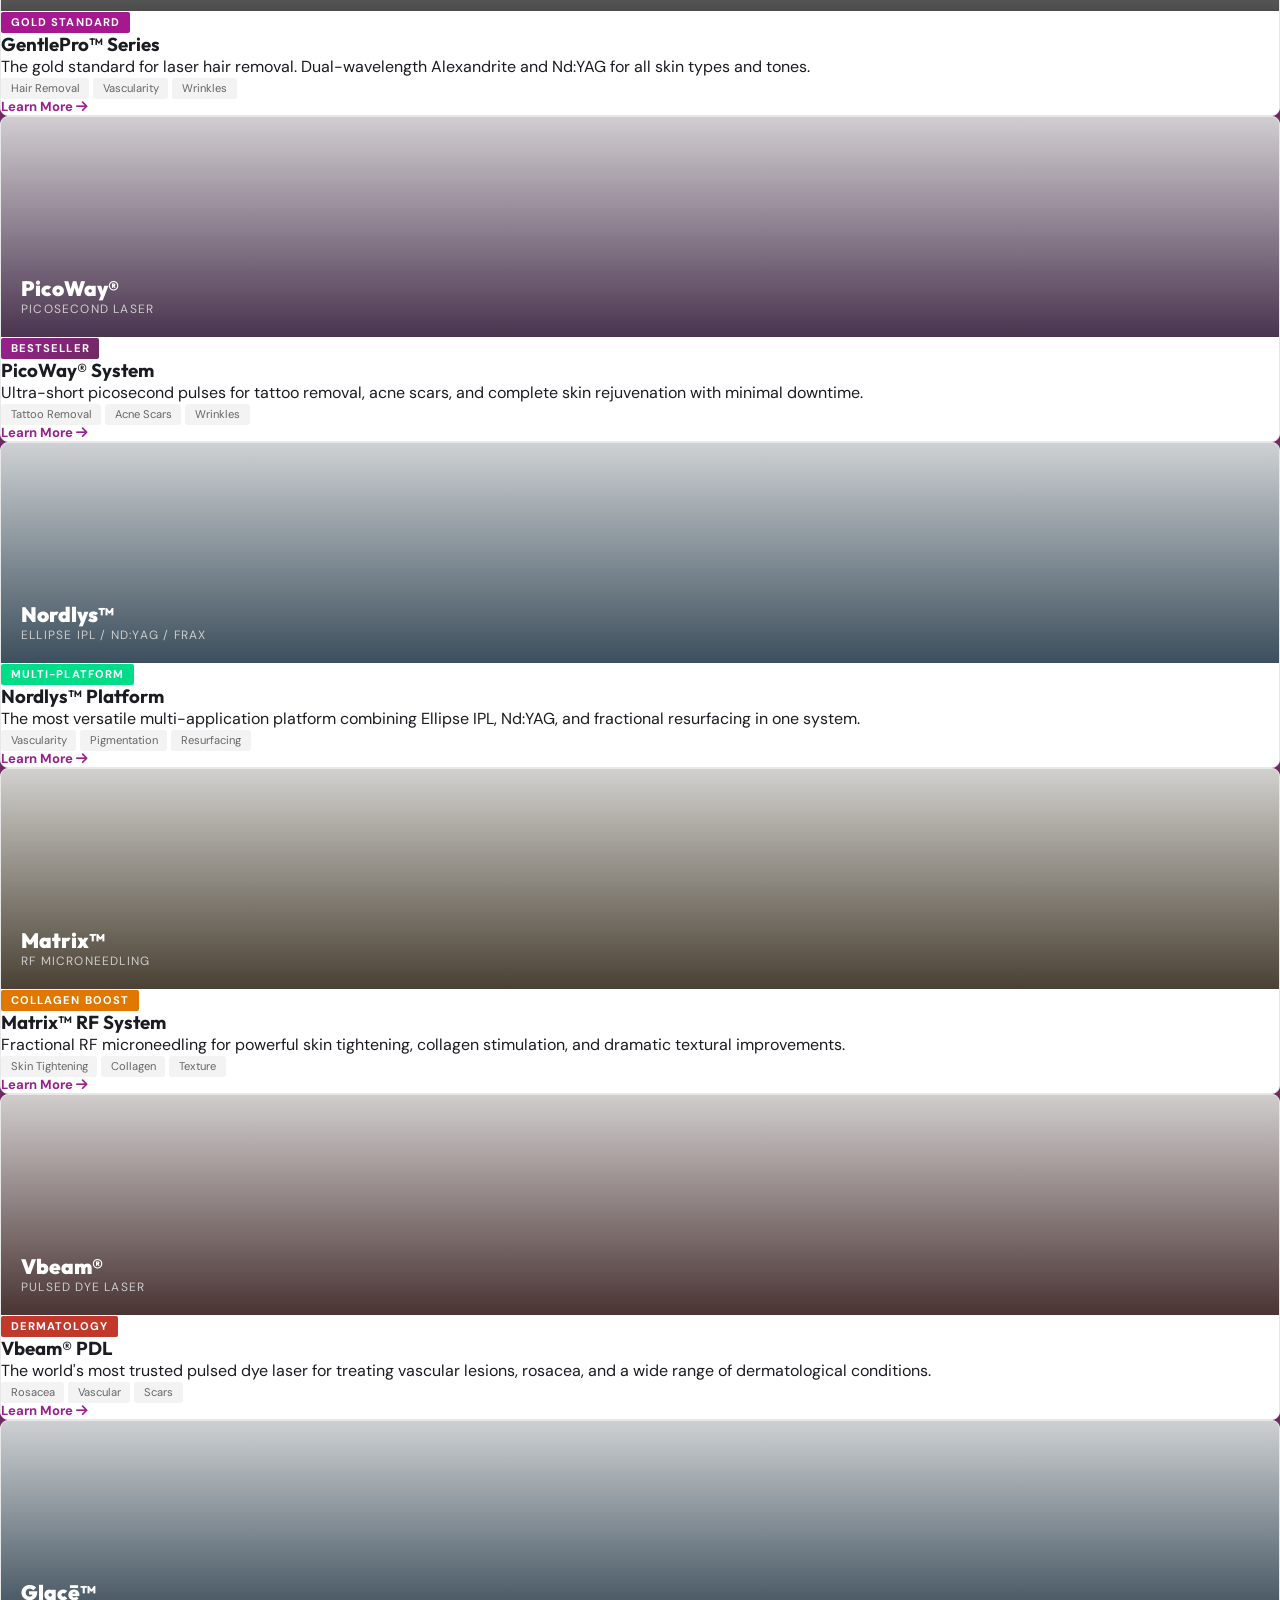
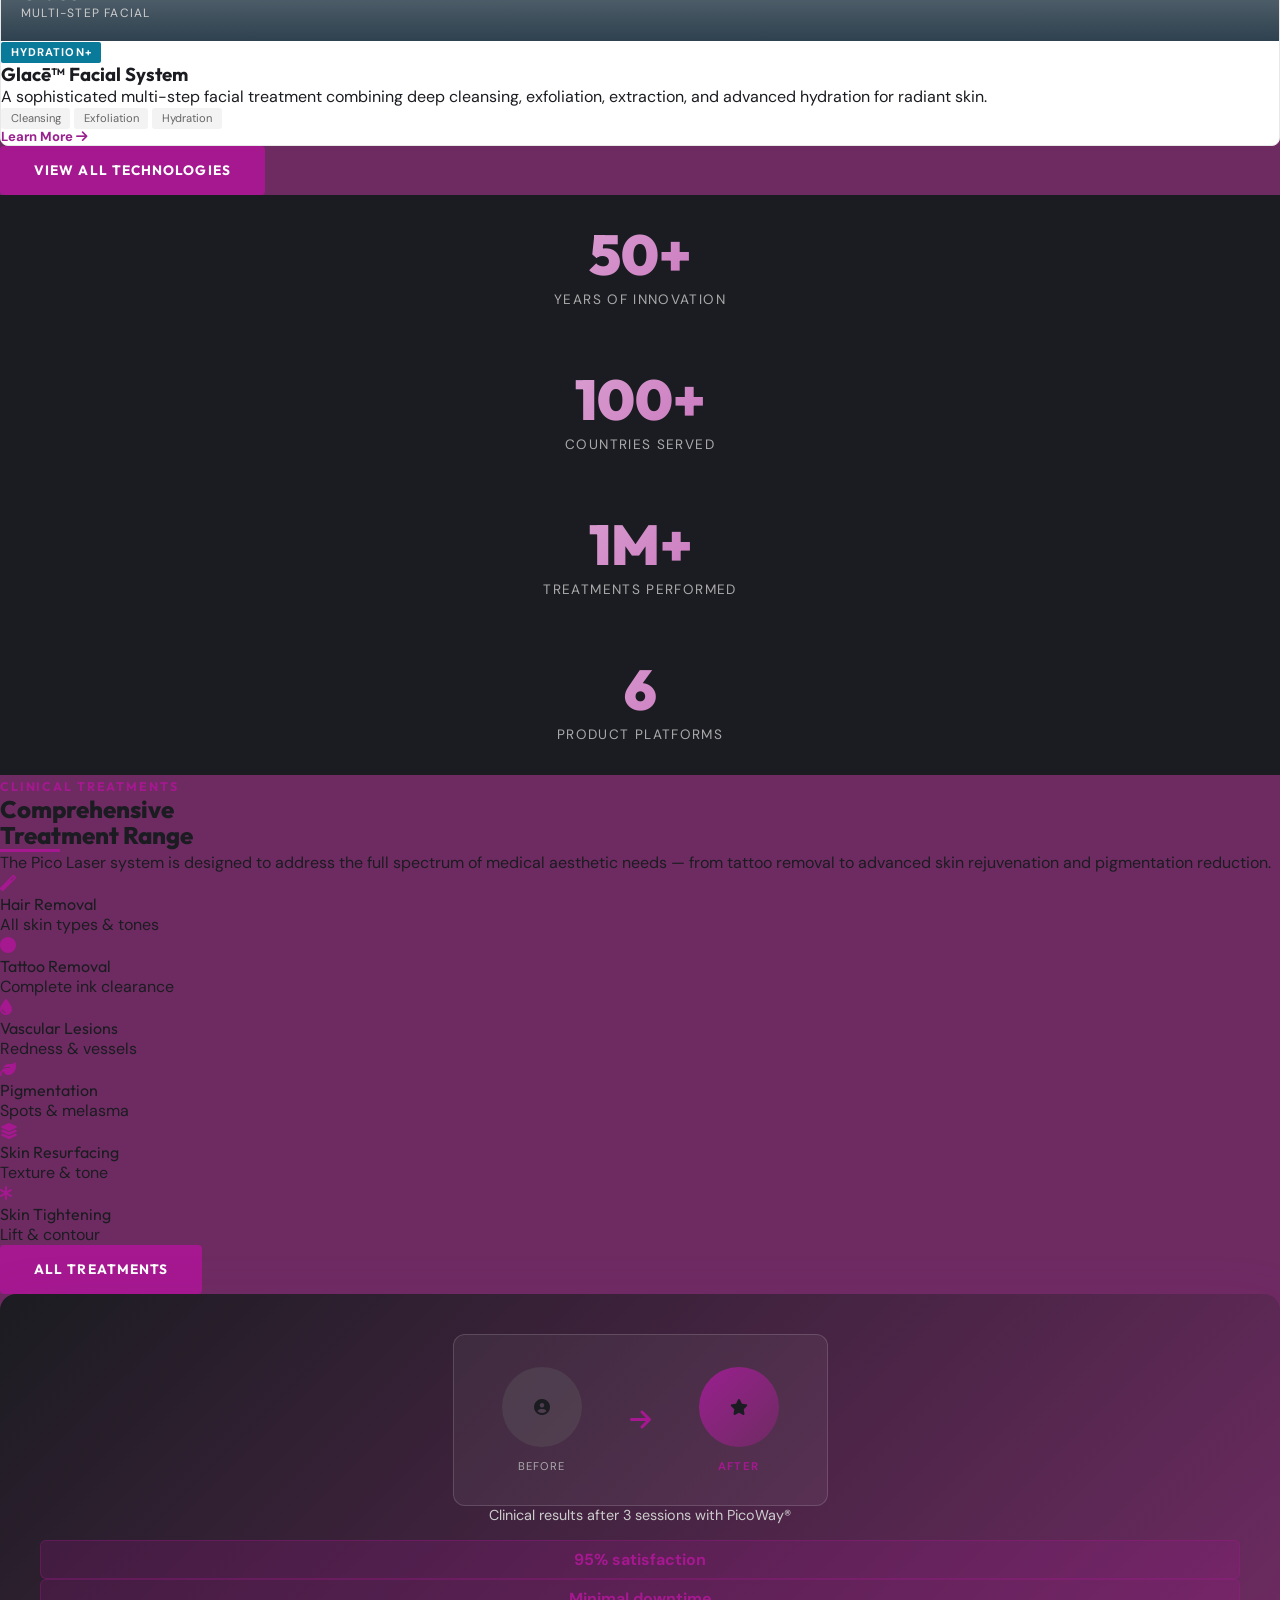
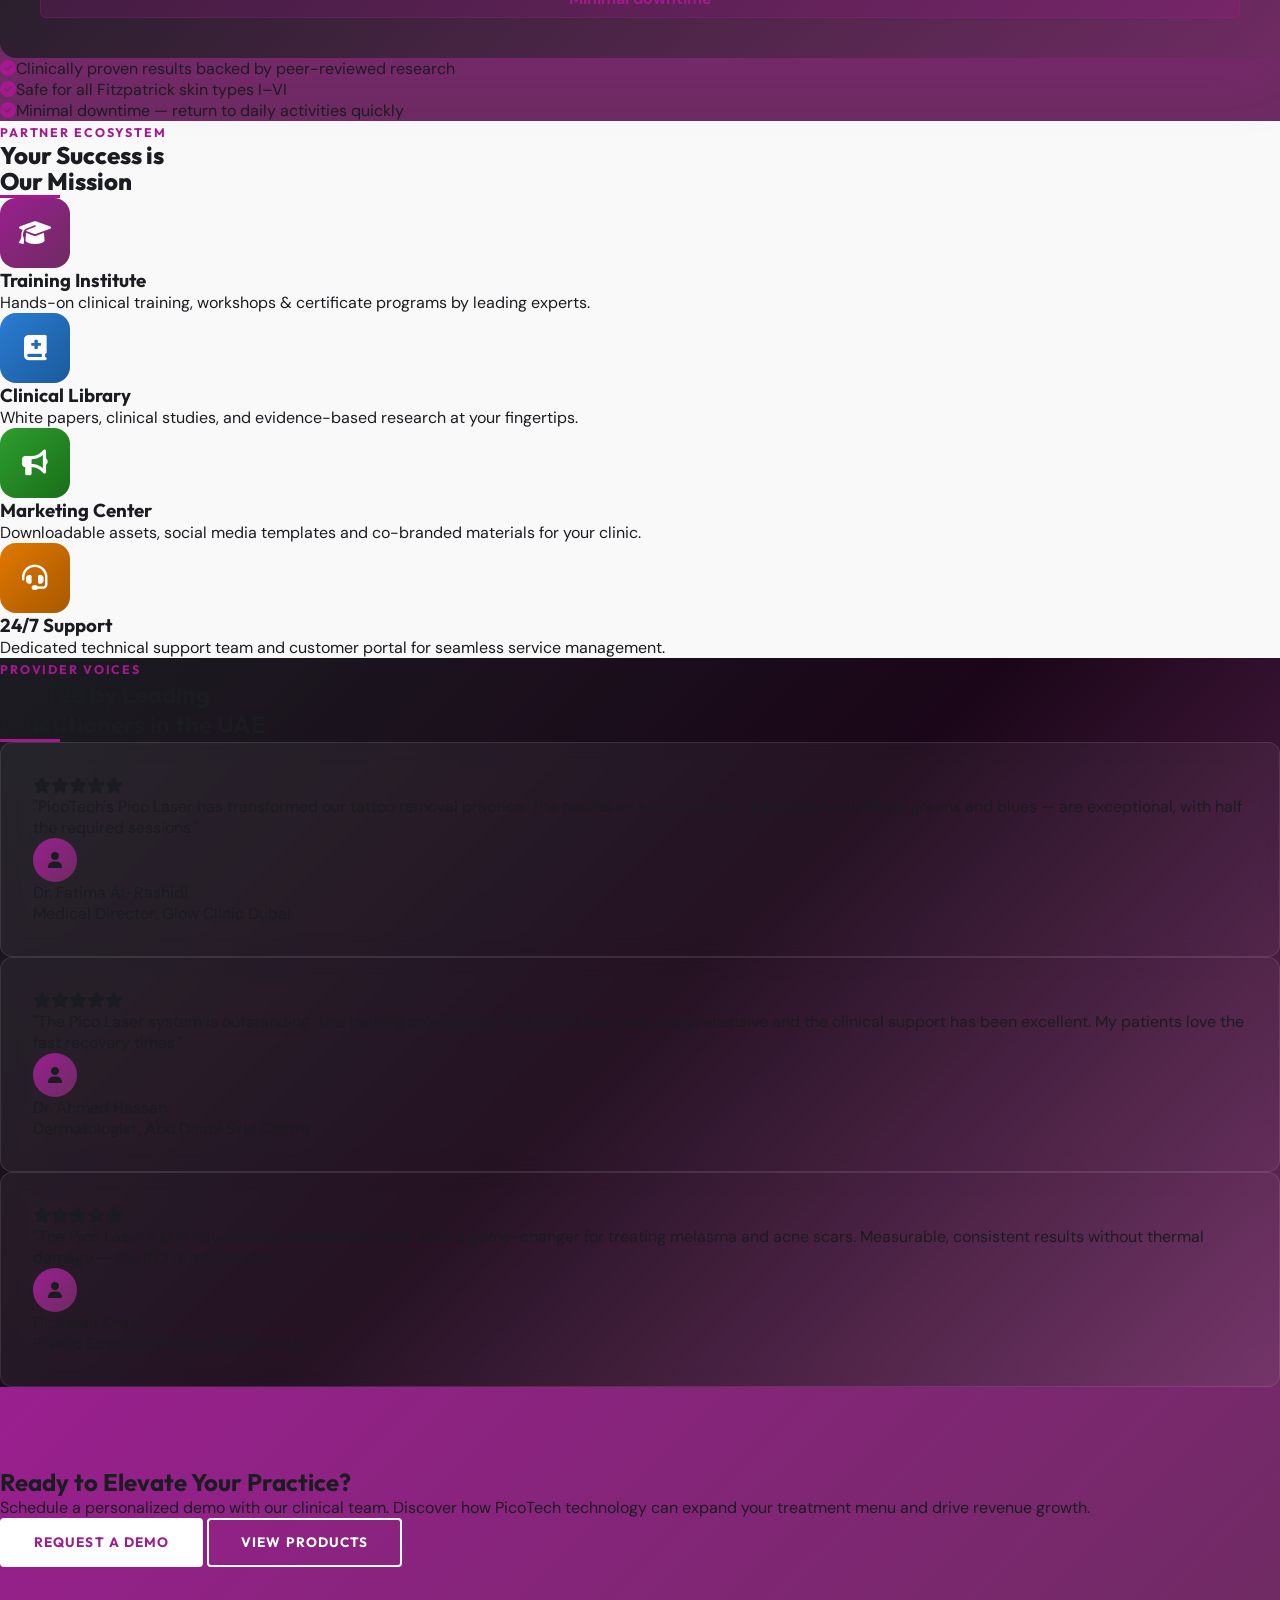
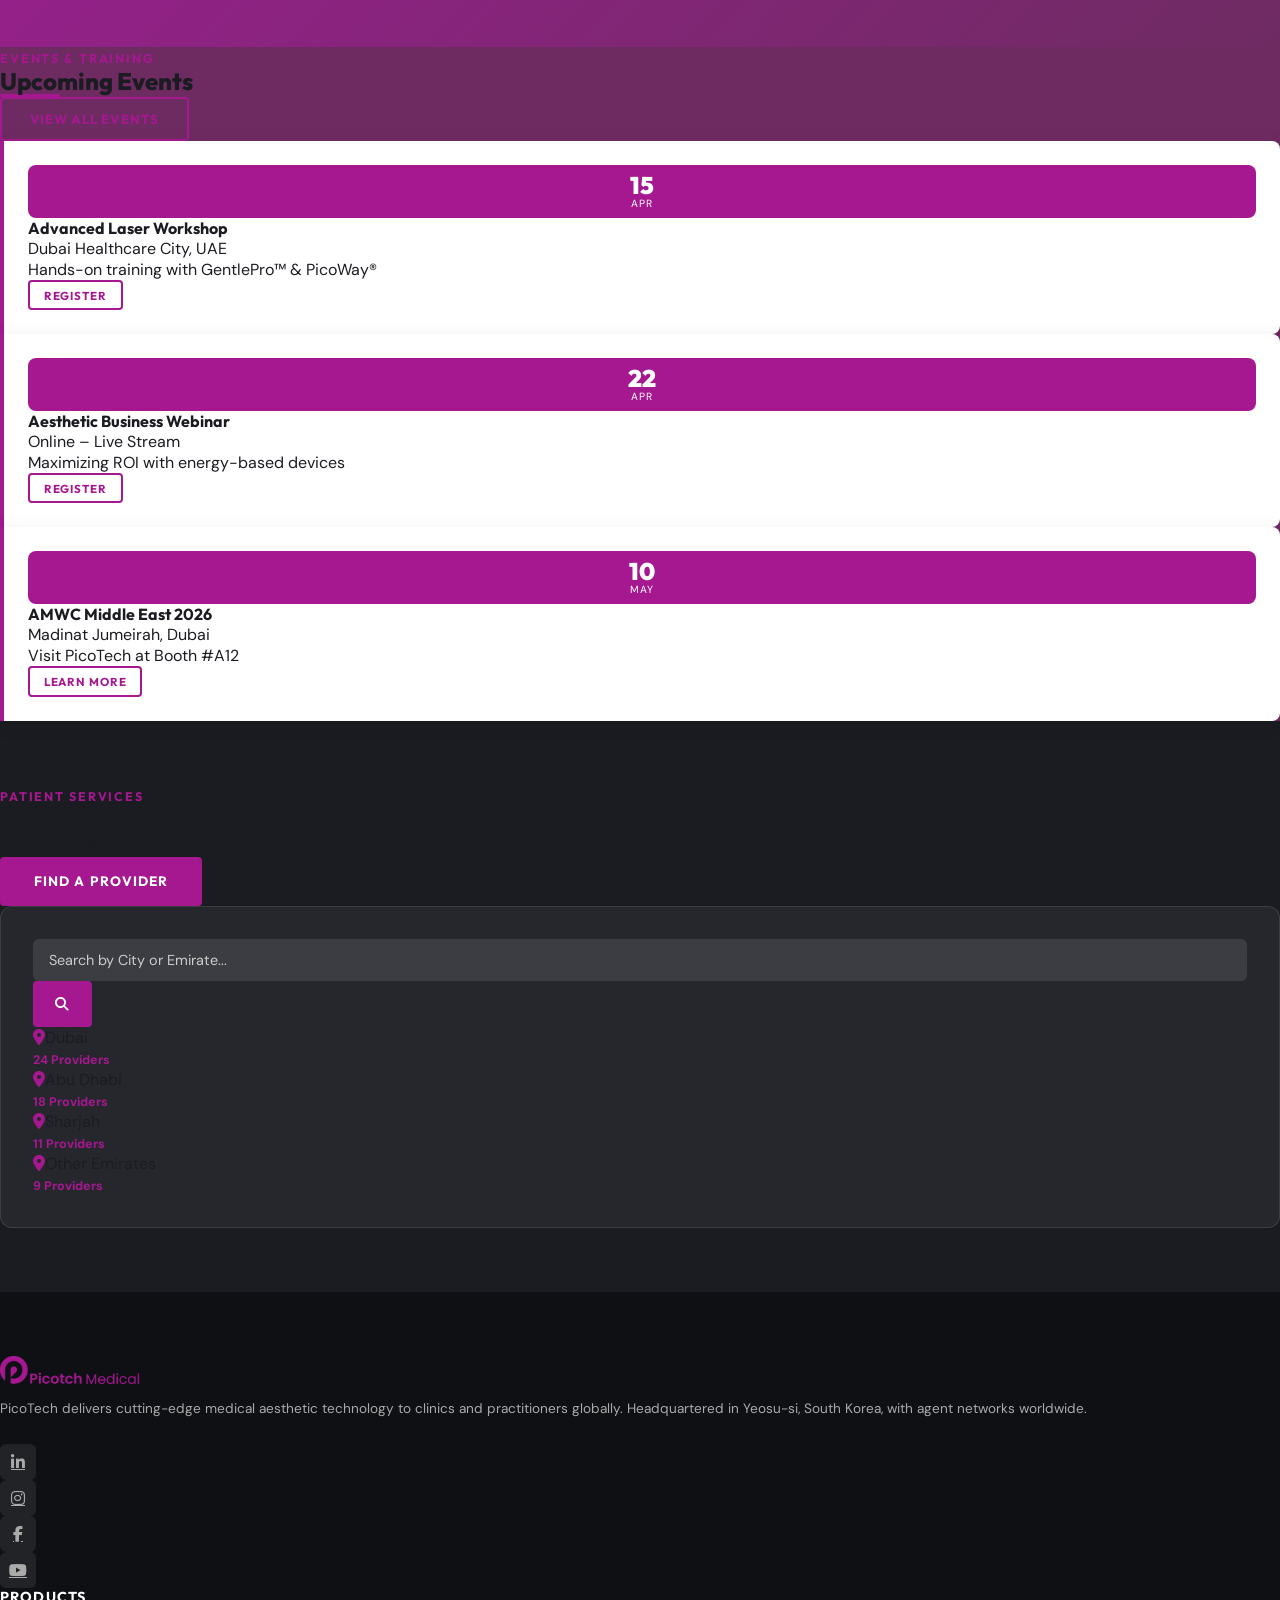
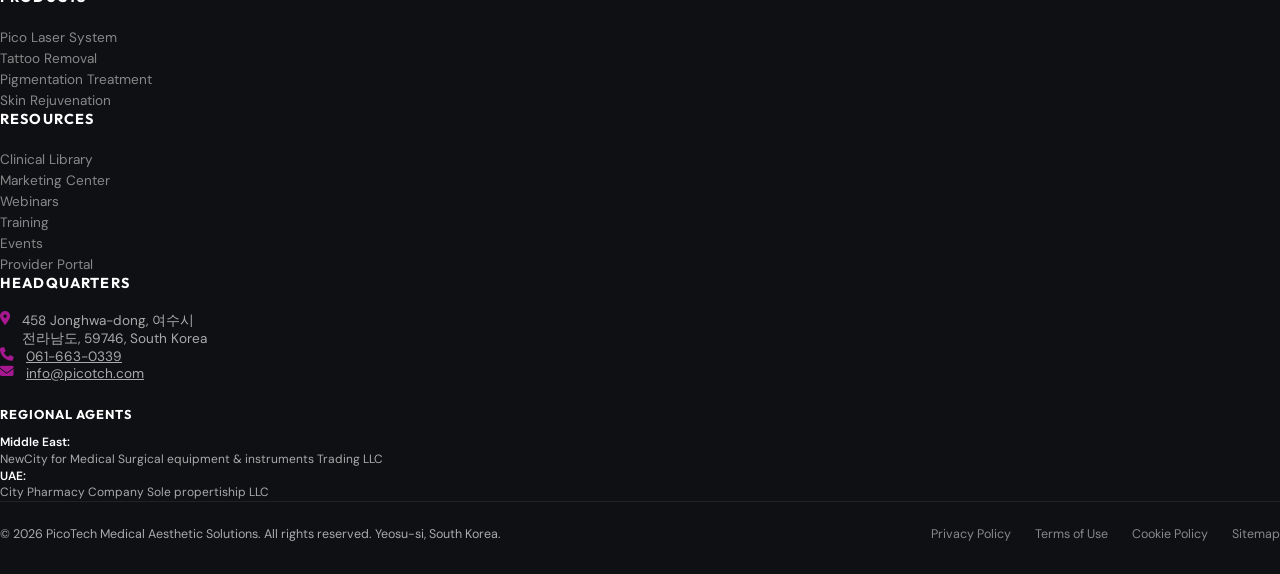
==== commit 9d183088: "Update header layout: single line, reduce gaps, cluster elements" ====
--- a/index.html
+++ b/index.html
@@ -27,7 +27,7 @@
     /* Navigation */
     .main-nav { background: var(--darkColor); position: sticky; top: 0; z-index: 1000; }
     .nav-logo span { color: var(--cta-background-color); }
-    .nav-link { color: #ccc; transition: color 0.3s; font-size: 0.85rem; font-weight: 500; letter-spacing: 0.05em; text-transform: uppercase; cursor: pointer; padding: 0.5rem 0.75rem; border-radius: 4px; }
+    .nav-link { color: #ccc; transition: color 0.3s; font-size: 0.78rem; font-weight: 500; letter-spacing: 0.05em; text-transform: uppercase; cursor: pointer; padding: 0.4rem 0.6rem; border-radius: 4px; white-space: nowrap; }
     .nav-link:hover { color: #fff; background: rgba(165,24,144,0.15); }
     .nav-link.active { color: var(--cta-background-color); }
 
@@ -214,18 +214,16 @@
       </div>
     </div>
   </div>
-</div>
-
 <!-- Main Navigation -->
 <nav class="main-nav shadow-2xl">
-  <div class="max-w-7xl mx-auto px-4 flex items-center justify-between h-16">
+  <div class="max-w-[1440px] mx-auto px-4 lg:px-8 flex items-center h-16 w-full gap-4 lg:gap-8">
     <!-- Logo -->
-    <div class="flex items-center gap-3 cursor-pointer" onclick="showPage('home')">
+    <div class="flex items-center gap-3 cursor-pointer flex-shrink-0" onclick="showPage('home')">
       <img src="assets/images/logo.png" alt="PicoTech Logo" style="height:55px;width:auto;border-radius:8px;">
     </div>
 
     <!-- Desktop Nav -->
-    <div class="hidden lg:flex items-center gap-1">
+    <div class="hidden lg:flex items-center gap-0.5 xl:gap-2 flex-shrink-0">
       <div class="dropdown">
         <span class="nav-link" onclick="showPage('products')">Products <i class="fas fa-chevron-down text-xs ml-1"></i></span>
         <div class="dropdown-menu">
@@ -250,7 +248,7 @@
         <span class="nav-link" onclick="showPage('resources')">Resources <i class="fas fa-chevron-down text-xs ml-1"></i></span>
         <div class="dropdown-menu">
           <span class="dropdown-item" onclick="showPage('resources')">Clinical Library</span>
-          <span class="dropdown-item" onclick="showPage('resources')">Marketing Center</span>
+          <span class="dropdown-item" onclick="showPage('resources')">Marketing Toolkit</span>
           <span class="dropdown-item" onclick="showPage('resources')">Webinars</span>
           <span class="dropdown-item" onclick="showPage('training')">Training & Education</span>
         </div>
@@ -265,17 +263,19 @@
           <span class="dropdown-item" onclick="showPage('company')">News & Press</span>
         </div>
       </div>
+      <span class="nav-link" onclick="showPage('media')">Media</span>
+      <span class="nav-link" onclick="showPage('catalogue')">Catalogue</span>
       <span class="nav-link" onclick="showPage('contact')">Contact</span>
     </div>
 
     <!-- CTA Buttons -->
-    <div class="hidden lg:flex items-center gap-3">
-      <button class="btn-outline-purple" onclick="showPage('provider-portal')" style="padding:0.5rem 1.25rem;font-size:0.78rem">Provider Login</button>
-      <button class="btn-primary" onclick="showPage('contact')" style="padding:0.55rem 1.25rem;font-size:0.78rem">Get a Demo</button>
+    <div class="hidden lg:flex items-center gap-2 flex-shrink-0">
+      <button class="btn-outline-purple" onclick="showPage('provider-portal')" style="padding:0.35rem 0.8rem;font-size:0.75rem">Provider Login</button>
+      <button class="btn-primary" onclick="showPage('contact')" style="padding:0.4rem 0.8rem;font-size:0.75rem">Get a Demo</button>
     </div>
 
     <!-- Hamburger -->
-    <button id="hamburger" class="lg:hidden text-white text-xl p-2" onclick="toggleMobile()">
+    <button id="hamburger" class="lg:hidden text-white text-xl p-2 ml-auto" onclick="toggleMobile()">
       <i class="fas fa-bars"></i>
     </button>
   </div>
@@ -289,6 +289,8 @@
     <span class="mobile-nav-item" onclick="showPage('training');toggleMobile()">Training</span>
     <span class="mobile-nav-item" onclick="showPage('events');toggleMobile()">Events</span>
     <span class="mobile-nav-item" onclick="showPage('company');toggleMobile()">Company</span>
+    <span class="mobile-nav-item" onclick="showPage('media');toggleMobile()">Media</span>
+    <span class="mobile-nav-item" onclick="showPage('catalogue');toggleMobile()">Catalogue</span>
     <span class="mobile-nav-item" onclick="showPage('contact');toggleMobile()">Contact</span>
     <div class="mt-3 flex gap-2 px-3">
       <button class="btn-outline-purple flex-1 text-center" onclick="showPage('provider-portal');toggleMobile()">Provider Login</button>
@@ -1477,6 +1479,101 @@
   </div>
 </div>
 
+<!-- ===== MEDIA PAGE ===== -->
+<div id="page-media" class="page-section">
+  <div class="breadcrumb"><div class="max-w-7xl mx-auto px-4 flex items-center gap-2"><span class="breadcrumb-item cursor-pointer" onclick="showPage('home')">Home</span><span class="breadcrumb-sep">/</span><span class="breadcrumb-item active">Media</span></div></div>
+  <div style="background:linear-gradient(135deg,var(--darkColor),var(--darkpurpleColor));padding:5rem 0;text-align:center">
+    <div class="max-w-4xl mx-auto px-4">
+      <span class="section-tag">Visual Assets</span>
+      <h1 class="text-5xl font-black text-white mt-3 mb-4" style="font-family:'Outfit',sans-serif">Media Center</h1>
+      <p class="text-gray-300">Explore our product galleries and clinical demonstration videos showcasing the power of PicoTech technology.</p>
+    </div>
+  </div>
+  
+  <div class="max-w-7xl mx-auto px-4 py-20 pb-10">
+    <div class="text-center mb-12">
+      <h2 class="section-title text-4xl">Product Gallery</h2>
+      <div class="purple-line mx-auto mt-4"></div>
+    </div>
+    <div class="grid md:grid-cols-3 gap-6">
+      <div style="border-radius:16px;overflow:hidden;border:1px solid #eee;box-shadow:0 10px 30px rgba(0,0,0,0.05);cursor:pointer;transition:transform 0.4s" class="hover:scale-105" onclick="openLightbox('assets/products/image0.jpeg')">
+        <img src="assets/products/image0.jpeg" alt="Pico Laser System" style="width:100%;height:350px;object-fit:cover;">
+      </div>
+      <div style="border-radius:16px;overflow:hidden;border:1px solid #eee;box-shadow:0 10px 30px rgba(0,0,0,0.05);cursor:pointer;transition:transform 0.4s" class="hover:scale-105" onclick="openLightbox('assets/products/image1.jpeg')">
+        <img src="assets/products/image1.jpeg" alt="Pico Laser System Detail" style="width:100%;height:350px;object-fit:cover;object-position:top">
+      </div>
+      <div style="border-radius:16px;overflow:hidden;border:1px solid #eee;box-shadow:0 10px 30px rgba(0,0,0,0.05);cursor:pointer;transition:transform 0.4s" class="hover:scale-105" onclick="openLightbox('assets/products/image2.jpeg')">
+        <img src="assets/products/image2.jpeg" alt="Pico Laser Design" style="width:100%;height:350px;object-fit:cover;">
+      </div>
+    </div>
+  </div>
+
+  <div class="max-w-7xl mx-auto px-4 py-10 mb-20">
+    <div class="text-center mb-12">
+      <h2 class="section-title text-4xl">Video Demonstrations</h2>
+      <div class="purple-line mx-auto mt-4"></div>
+    </div>
+    <div class="grid md:grid-cols-2 gap-10">
+      <div style="border-radius:16px;overflow:hidden;box-shadow:0 15px 40px rgba(0,0,0,0.1);border:1px solid #eee">
+        <video controls playsinline style="width:100%;display:block;background:#000" poster="assets/products/image0.jpeg">
+          <source src="assets/products/video0.mp4" type="video/mp4">
+        </video>
+        <div class="p-5 bg-white">
+          <h3 class="font-bold text-lg mb-1" style="font-family:'Outfit',sans-serif;color:var(--darkColor)">Product Overview</h3>
+          <p class="text-gray-500 text-sm">Comprehensive look at the Pico Laser features and technical design.</p>
+        </div>
+      </div>
+      <div style="border-radius:16px;overflow:hidden;box-shadow:0 15px 40px rgba(0,0,0,0.1);border:1px solid #eee">
+        <video controls playsinline style="width:100%;display:block;background:#000" poster="assets/products/image2.jpeg">
+          <source src="assets/products/video1.mp4" type="video/mp4">
+        </video>
+        <div class="p-5 bg-white">
+          <h3 class="font-bold text-lg mb-1" style="font-family:'Outfit',sans-serif;color:var(--darkColor)">Clinical Application Focus</h3>
+          <p class="text-gray-500 text-sm">Capabilities and treatment effectiveness of the PicoTech systems.</p>
+        </div>
+      </div>
+    </div>
+  </div>
+</div>
+
+<!-- ===== CATALOGUE PAGE ===== -->
+<div id="page-catalogue" class="page-section">
+  <div class="breadcrumb"><div class="max-w-7xl mx-auto px-4 flex items-center gap-2"><span class="breadcrumb-item cursor-pointer" onclick="showPage('home')">Home</span><span class="breadcrumb-sep">/</span><span class="breadcrumb-item active">Catalogue</span></div></div>
+  <div style="background:linear-gradient(135deg,var(--darkColor),#1a0618);padding:5rem 0;text-align:center">
+    <div class="max-w-4xl mx-auto px-4">
+      <span class="section-tag">Product Literature</span>
+      <h1 class="text-5xl font-black text-white mt-3 mb-4" style="font-family:'Outfit',sans-serif">Download Catalogues</h1>
+      <p class="text-gray-300">Explore comprehensive details on our systems, clinical outcomes, and aesthetic solutions.</p>
+    </div>
+  </div>
+  <div class="max-w-7xl mx-auto px-4 py-20">
+    <div class="grid md:grid-cols-2 gap-10 max-w-4xl mx-auto">
+      <div style="background:#fff;border-radius:16px;border:1px solid #eee;overflow:hidden;box-shadow:0 15px 35px rgba(0,0,0,0.05);transition:transform 0.3s;cursor:pointer" class="hover:-translate-y-2 hover:shadow-2xl" onclick="window.open('assets/catalogue/pdf0.pdf', '_blank')">
+        <div style="height:220px;background:url('assets/products/image0.jpeg') center/cover no-repeat;position:relative;display:flex;align-items:center;justify-content:center">
+          <div style="position:absolute;inset:0;background:linear-gradient(180deg,rgba(0,0,0,0.1),rgba(100,20,90,0.6))"></div>
+          <div style="position:relative;z-index:2;width:70px;height:70px;background:rgba(255,255,255,0.2);backdrop-filter:blur(8px);border-radius:50%;display:flex;align-items:center;justify-content:center;border:1px solid rgba(255,255,255,0.4)"><i class="fas fa-file-pdf text-3xl text-white"></i></div>
+        </div>
+        <div class="p-6 text-center">
+          <h3 class="font-bold text-xl mb-2" style="font-family:'Outfit',sans-serif;color:var(--darkColor)">Pico Laser Brochure</h3>
+          <p class="text-gray-500 text-sm mb-6">Complete specifications and clinical applications for the Pico Laser system.</p>
+          <button class="btn-outline-purple w-full"><i class="fas fa-book-open mr-2"></i>Read / Download</button>
+        </div>
+      </div>
+      <div style="background:#fff;border-radius:16px;border:1px solid #eee;overflow:hidden;box-shadow:0 15px 35px rgba(0,0,0,0.05);transition:transform 0.3s;cursor:pointer" class="hover:-translate-y-2 hover:shadow-2xl" onclick="window.open('assets/catalogue/pdf1.pdf', '_blank')">
+        <div style="height:220px;background:url('assets/products/image1.jpeg') center/cover no-repeat;position:relative;display:flex;align-items:center;justify-content:center">
+          <div style="position:absolute;inset:0;background:linear-gradient(180deg,rgba(0,0,0,0.1),rgba(100,20,90,0.6))"></div>
+          <div style="position:relative;z-index:2;width:70px;height:70px;background:rgba(255,255,255,0.2);backdrop-filter:blur(8px);border-radius:50%;display:flex;align-items:center;justify-content:center;border:1px solid rgba(255,255,255,0.4)"><i class="fas fa-file-pdf text-3xl text-white"></i></div>
+        </div>
+        <div class="p-6 text-center">
+          <h3 class="font-bold text-xl mb-2" style="font-family:'Outfit',sans-serif;color:var(--darkColor)">Aesthetic Solutions Guide</h3>
+          <p class="text-gray-500 text-sm mb-6">An overview of PicoTech platform options for modern medical practices.</p>
+          <button class="btn-outline-purple w-full"><i class="fas fa-book-open mr-2"></i>Read / Download</button>
+        </div>
+      </div>
+    </div>
+  </div>
+</div>
+
 <!-- ===== COMPANY PAGE ===== -->
 <div id="page-company" class="page-section">
   <div class="breadcrumb"><div class="max-w-7xl mx-auto px-4 flex items-center gap-2"><span class="breadcrumb-item cursor-pointer" onclick="showPage('home')">Home</span><span class="breadcrumb-sep">/</span><span class="breadcrumb-item active">About PicoTech</span></div></div>
@@ -1656,7 +1753,11 @@
           <h3 class="font-bold mb-4" style="font-family:'Outfit',sans-serif;color:var(--darkColor);font-size:1.1rem"><i class="fas fa-globe-americas mr-2" style="color:var(--purpleColor)"></i>Regional Agents</h3>
           
           <div class="mb-4">
-            <div class="text-sm font-bold text-gray-800">Agent in the Middle East & UAE</div>
+            <div class="text-sm font-bold text-gray-800">Agent in the Middle East</div>
+            <div class="text-sm text-gray-600">NewCity for Medical Surgical equipment & instruments Trading LLC</div>
+          </div>
+          <div>
+            <div class="text-sm font-bold text-gray-800">Agent in the UAE</div>
             <div class="text-sm text-gray-600">City Pharmacy Company Sole propertiship LLC</div>
           </div>
         </div>
@@ -1753,7 +1854,8 @@
         <div style="margin-top:1.5rem">
           <h4 style="color:#fff;font-family:'Outfit',sans-serif;font-weight:700;font-size:0.8rem;text-transform:uppercase;letter-spacing:0.08em;margin-bottom:0.75rem">Regional Agents</h4>
           <ul class="space-y-2">
-            <li style="font-size:0.75rem;color:#aaa;line-height:1.4"><span style="color:#fff;font-weight:600">Middle East & UAE:</span><br>City Pharmacy Company Sole propertiship LLC</li>
+            <li style="font-size:0.75rem;color:#aaa;line-height:1.4"><span style="color:#fff;font-weight:600">Middle East:</span><br>NewCity for Medical Surgical equipment & instruments Trading LLC</li>
+            <li style="font-size:0.75rem;color:#aaa;line-height:1.4"><span style="color:#fff;font-weight:600">UAE:</span><br>City Pharmacy Company Sole propertiship LLC</li>
           </ul>
         </div>
       </div>
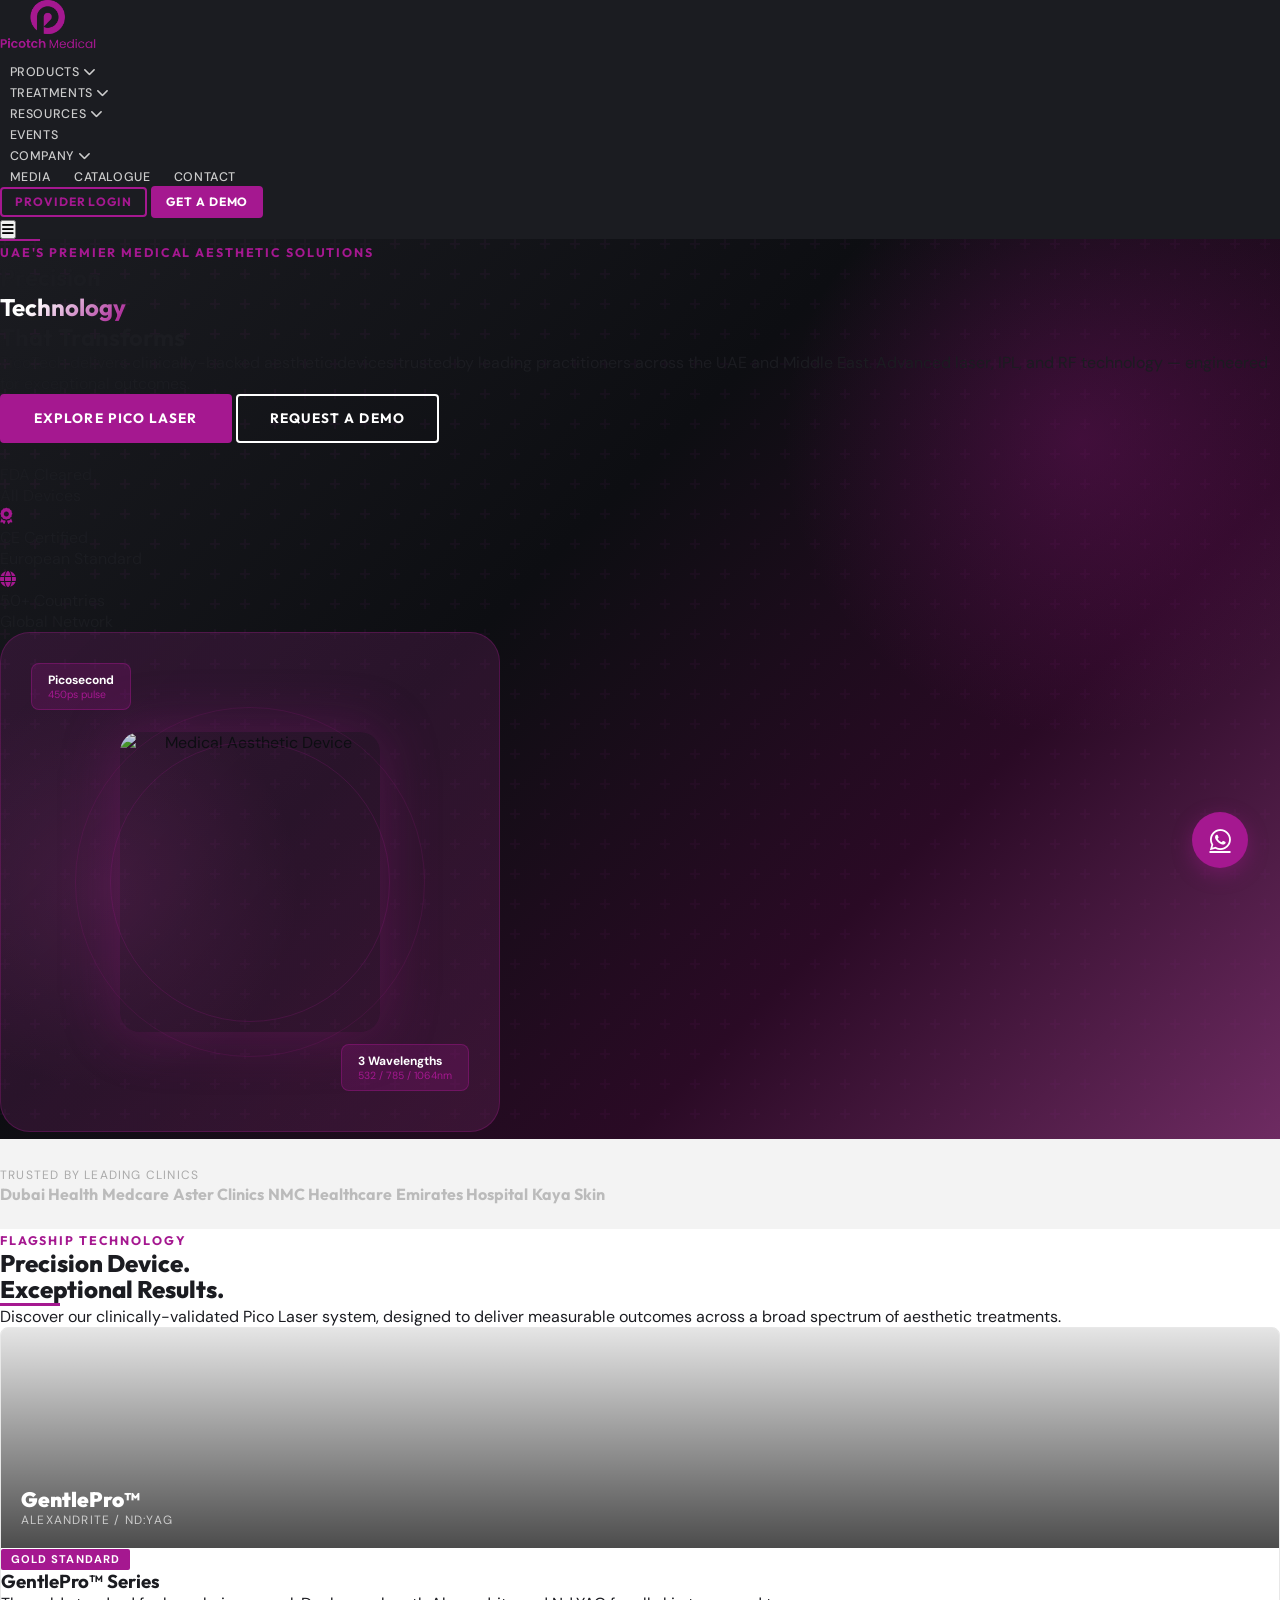
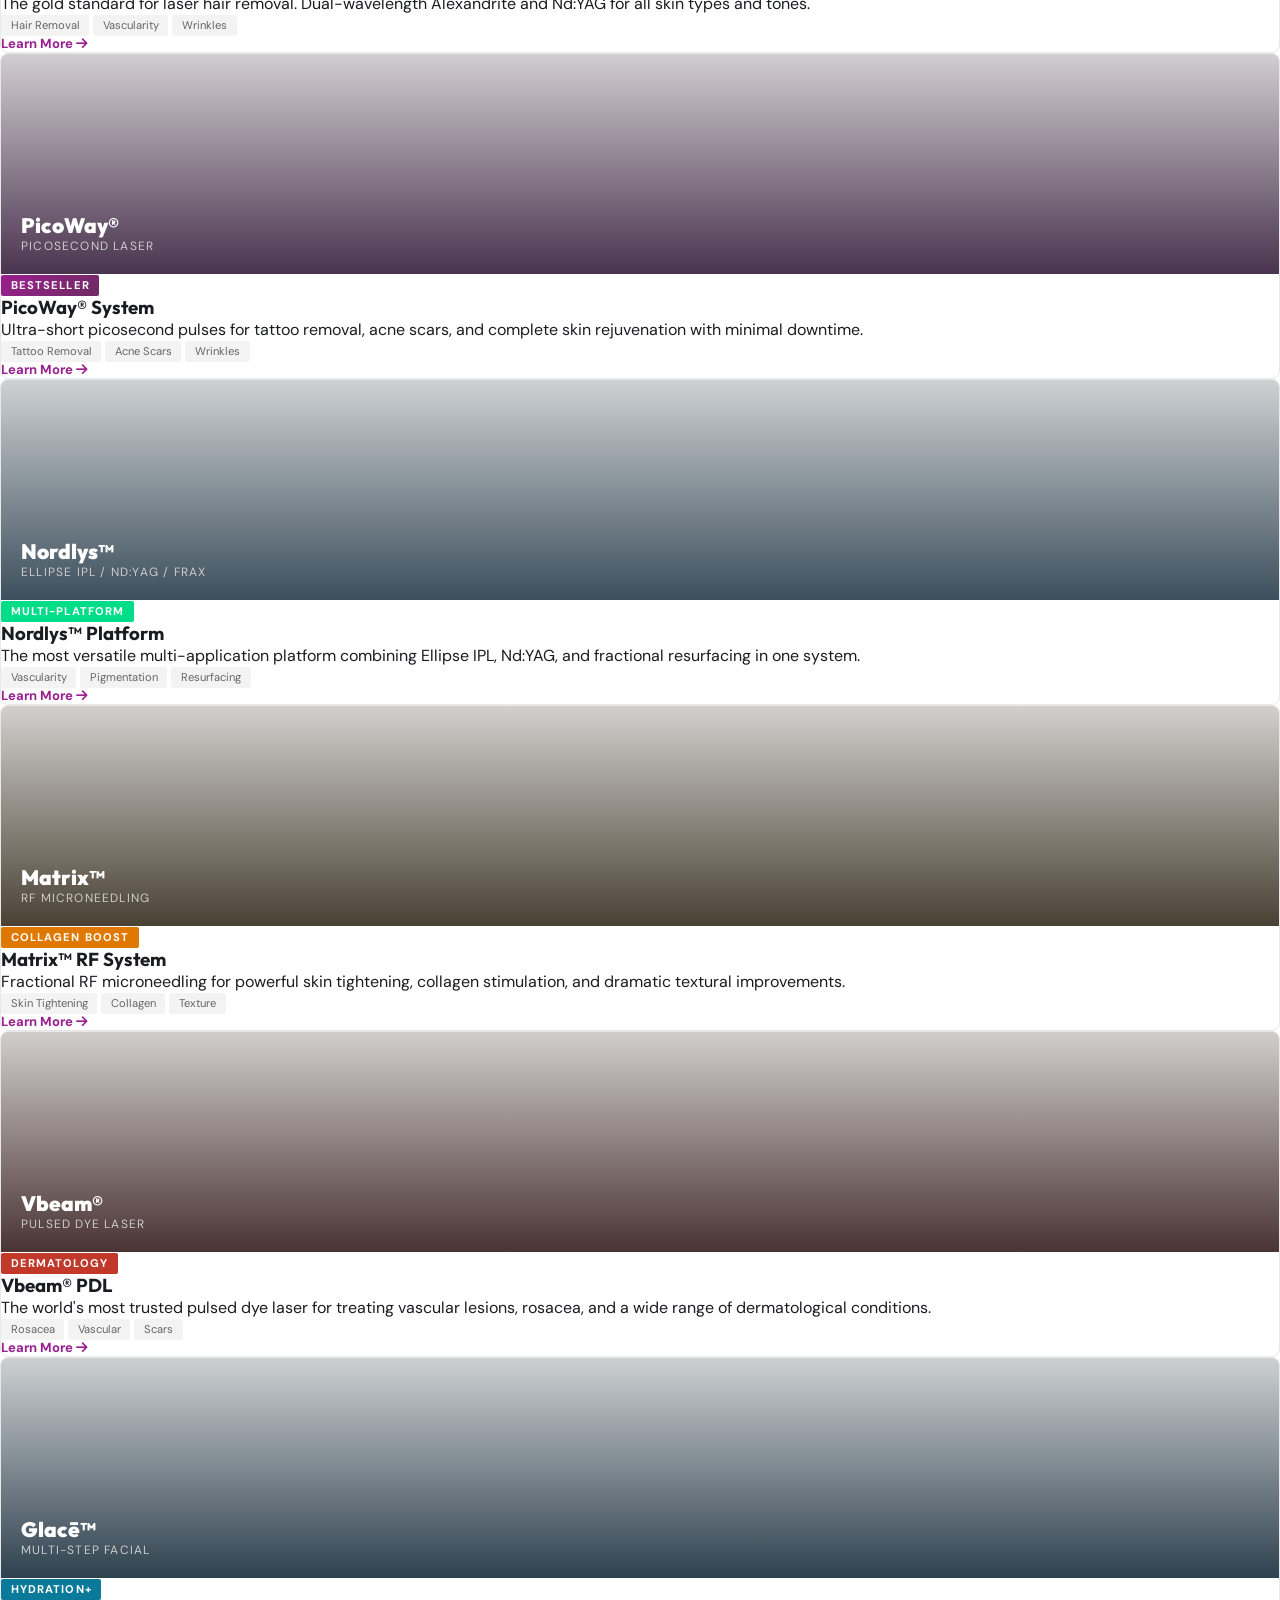
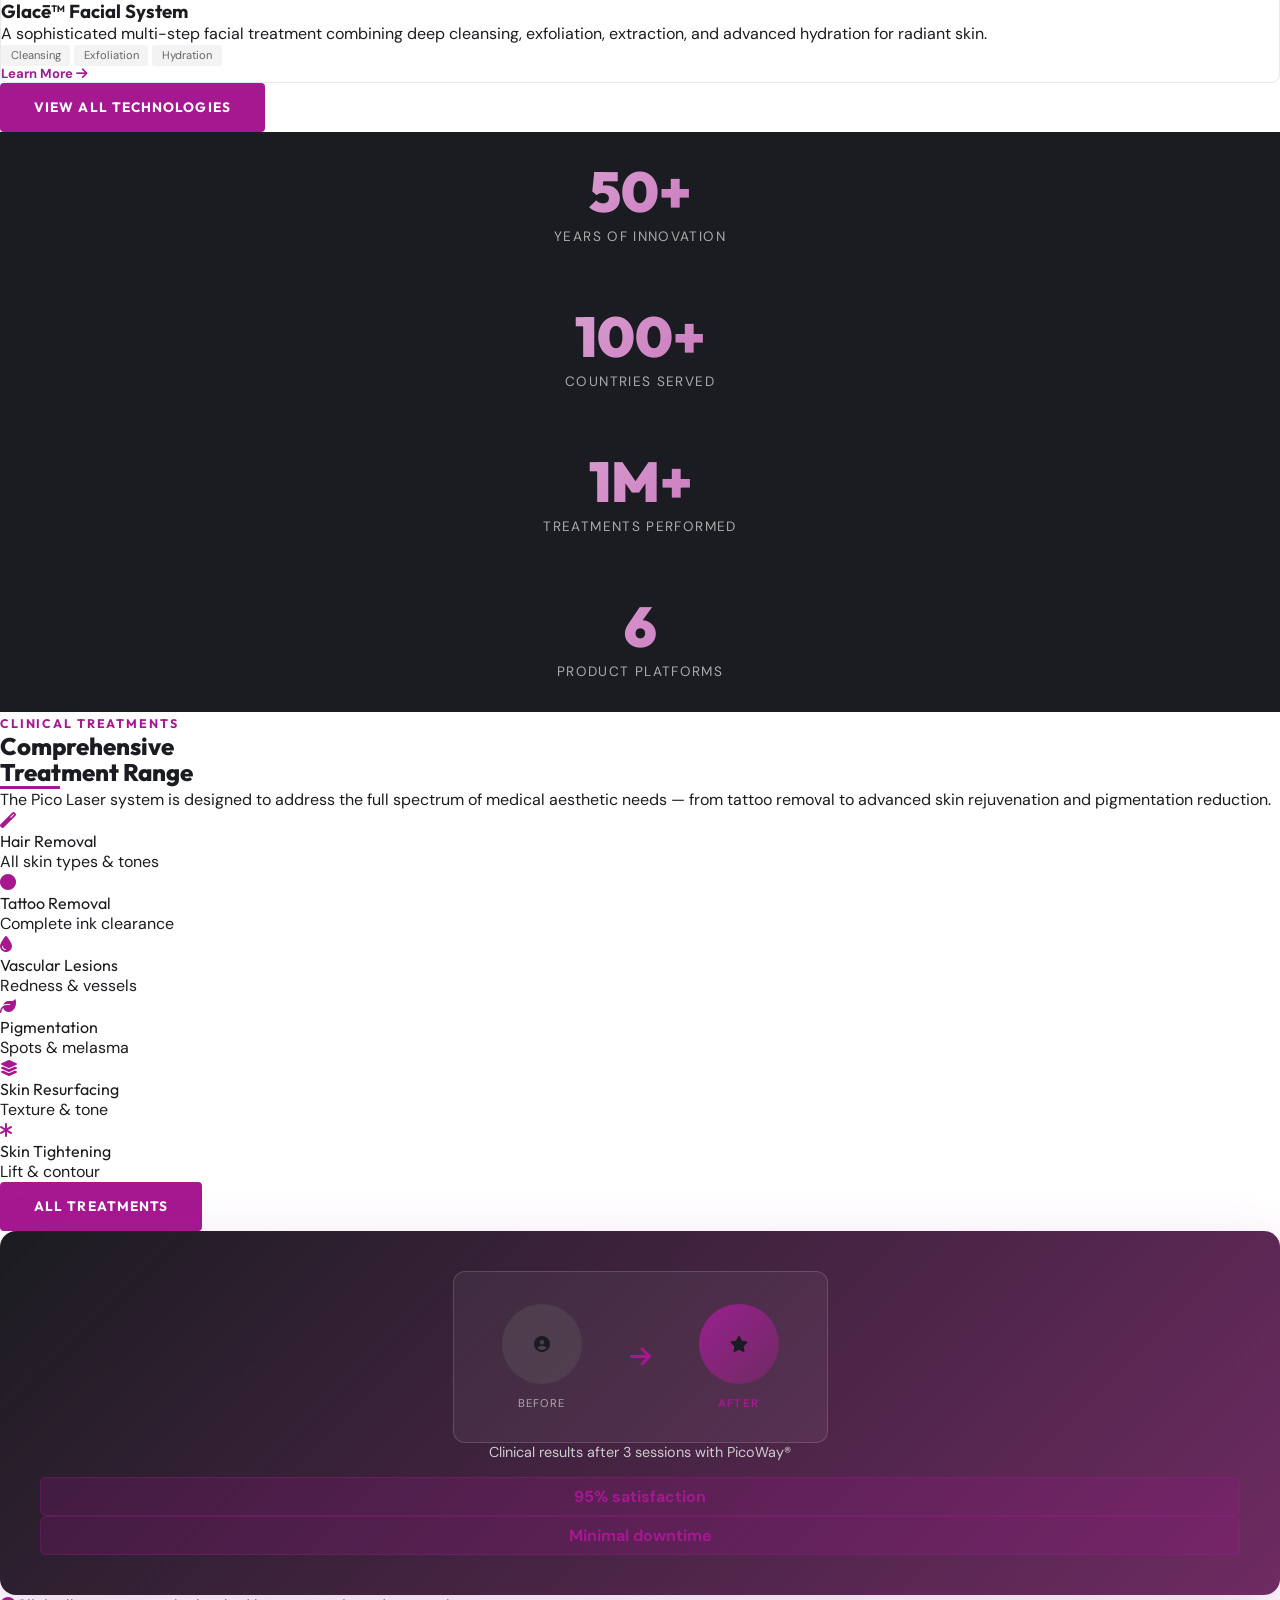
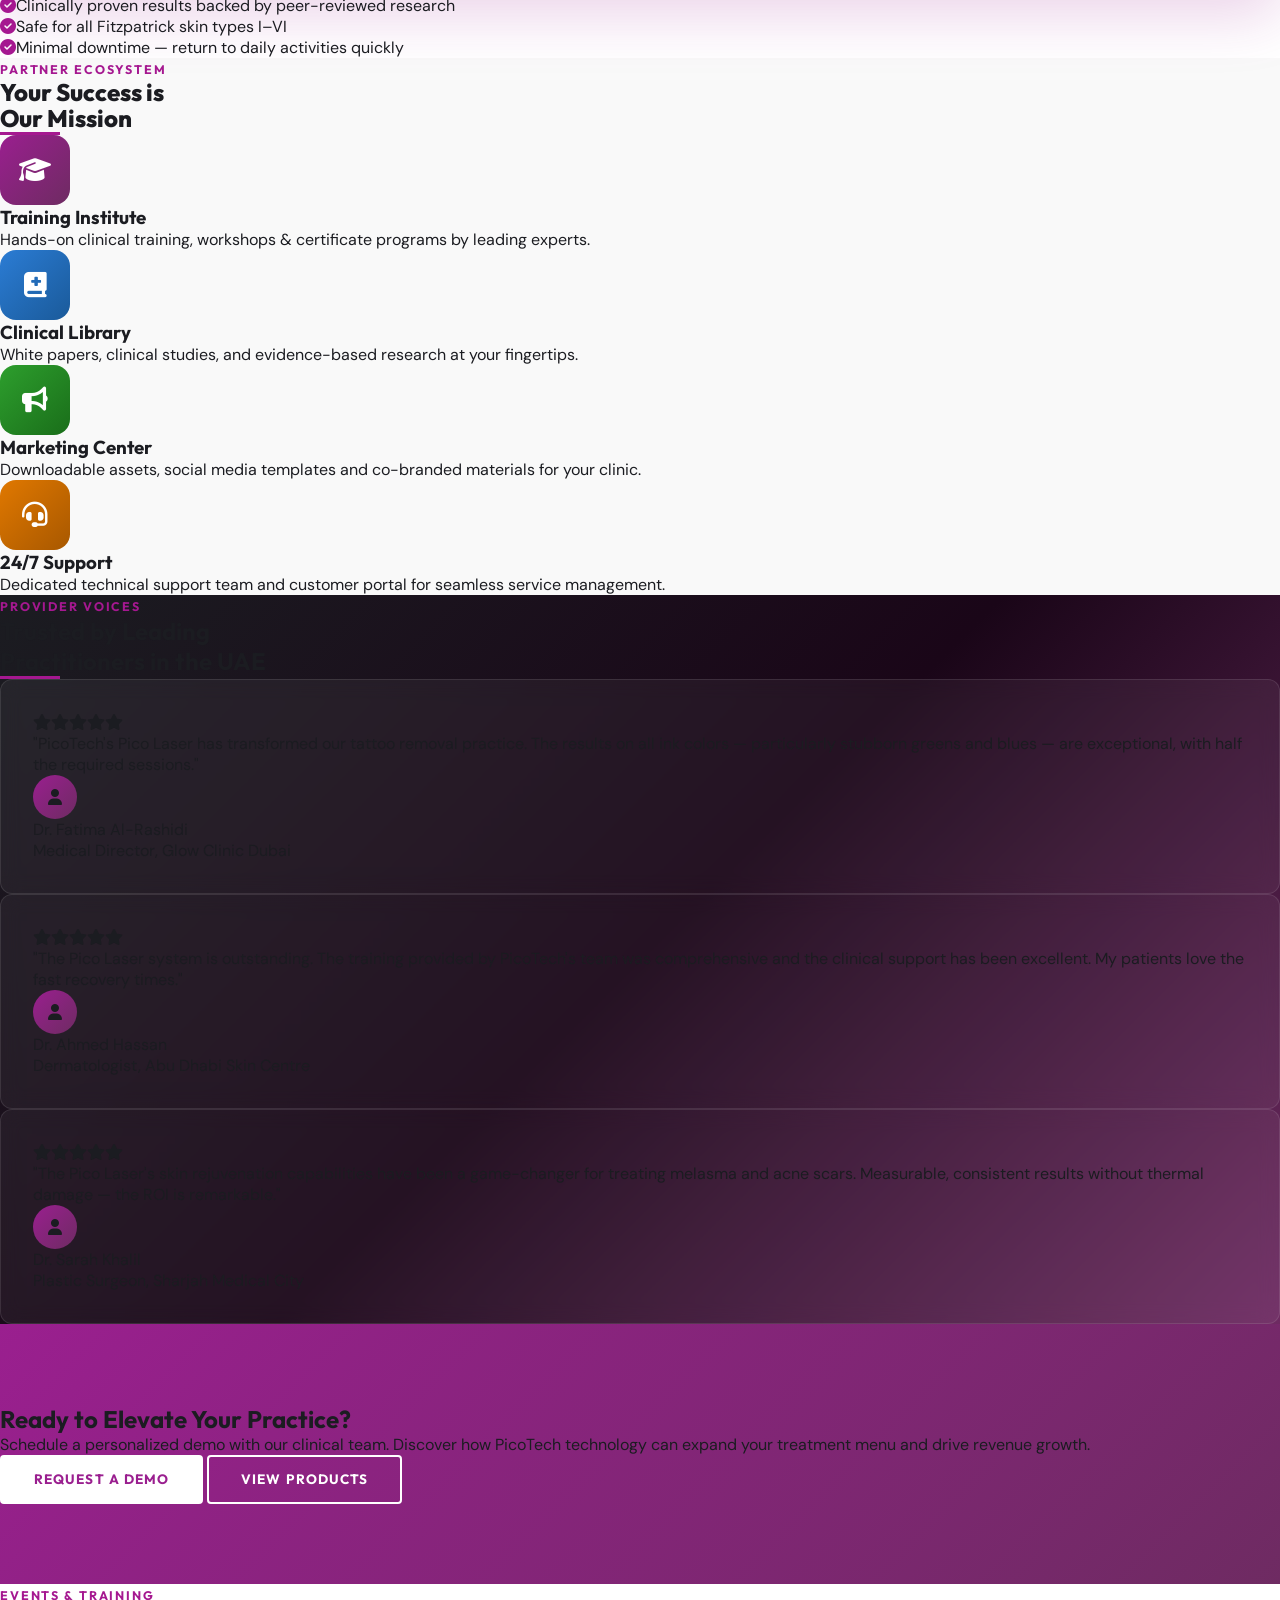
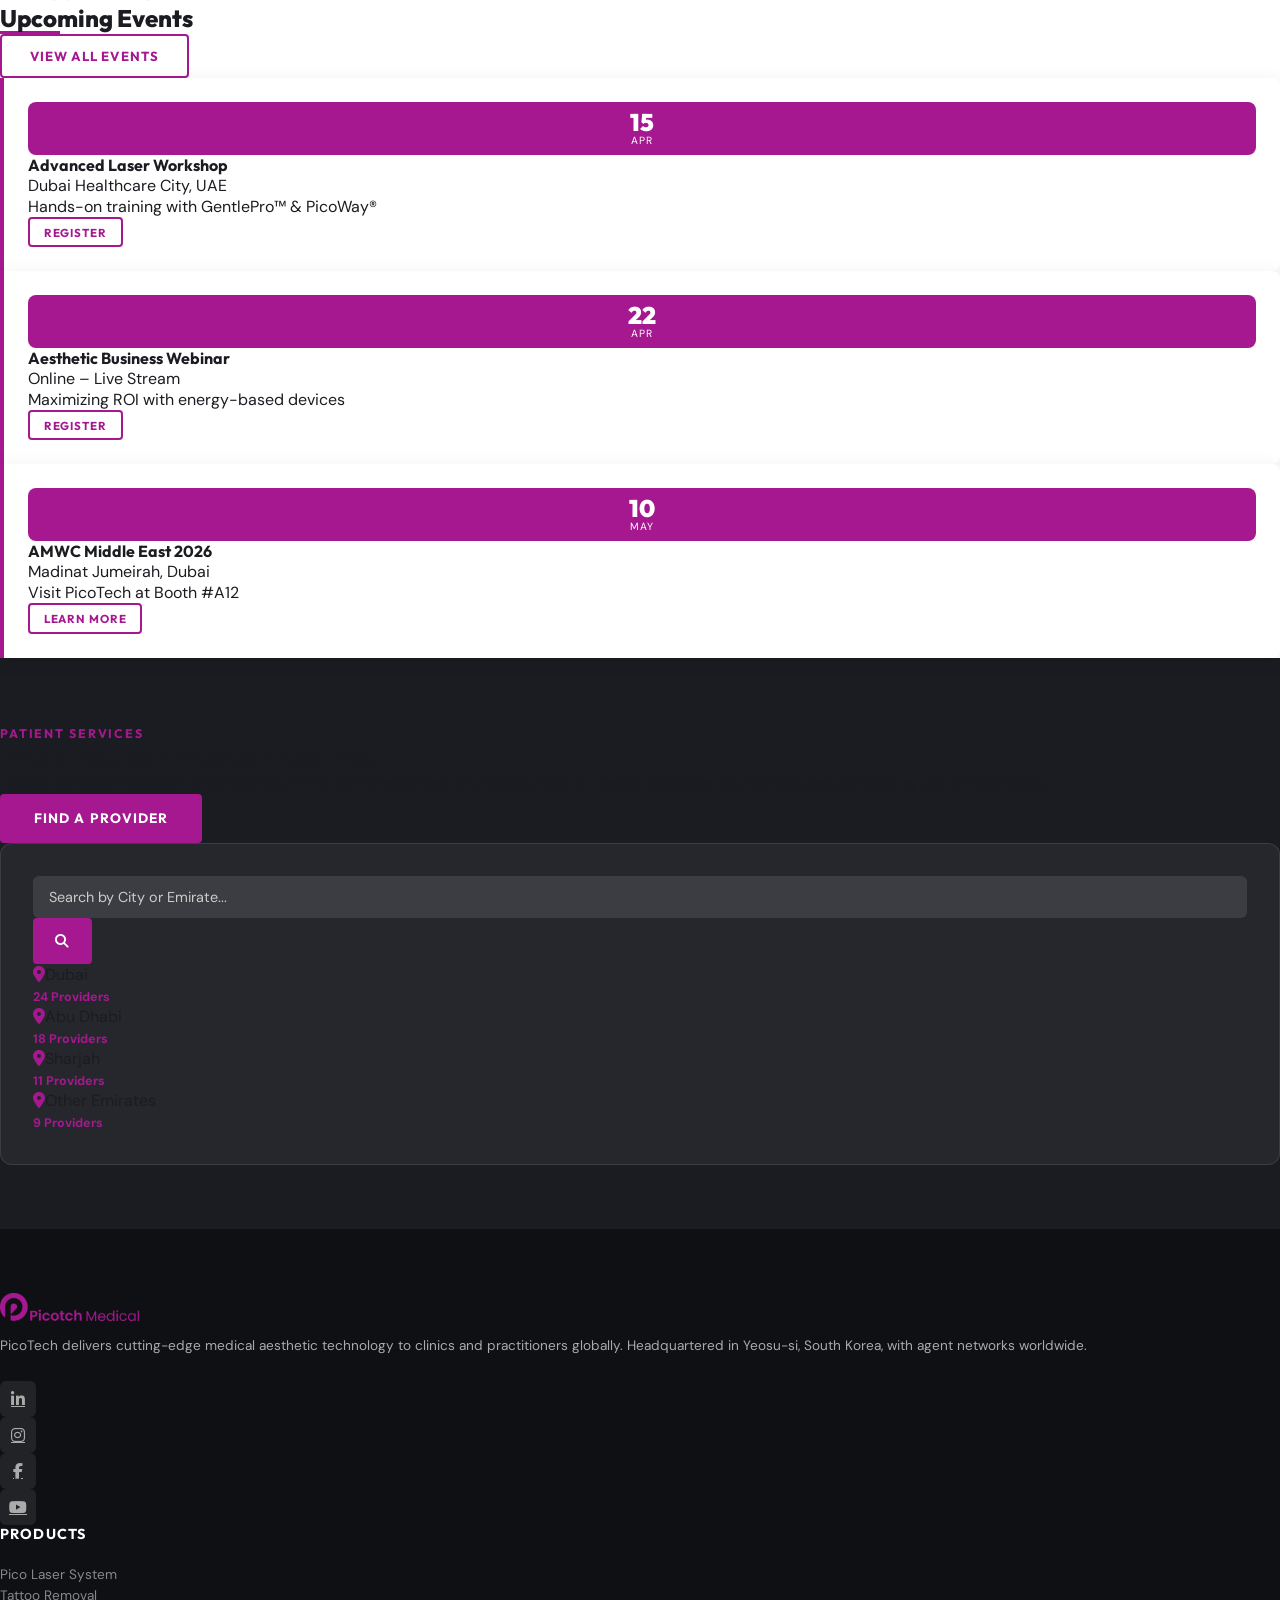
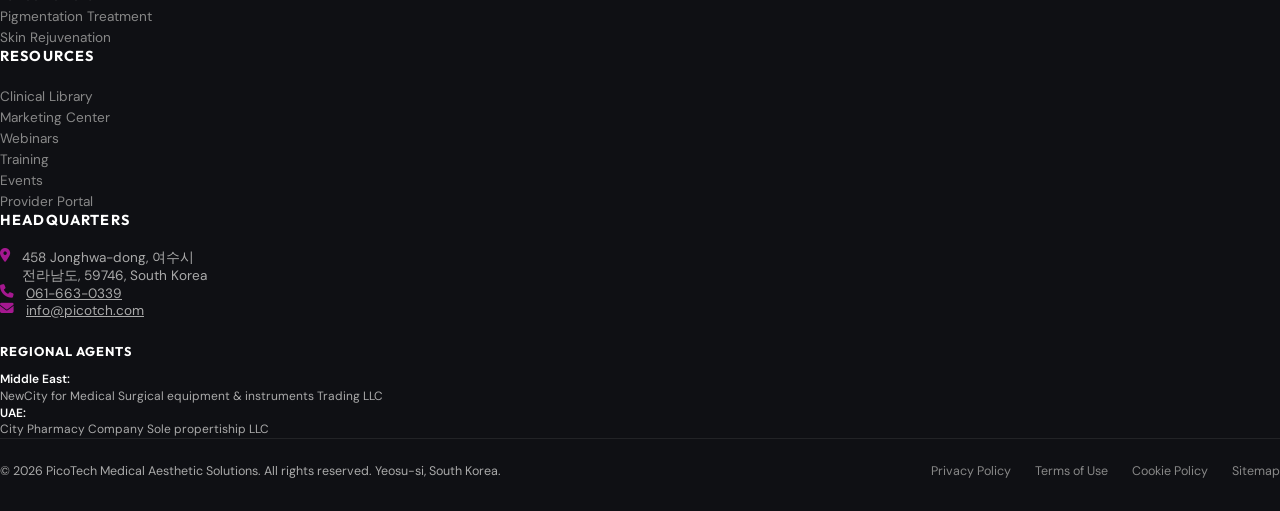
==== commit 71fae4d7: "Remove pink header from main navigation" ====
--- a/index.html
+++ b/index.html
@@ -196,24 +196,7 @@
 
 
 
-<!-- Utility Bar -->
-<div class="utility-bar py-1.5 px-4">
-  <div class="max-w-7xl mx-auto flex items-center justify-between text-xs text-white">
-    <div class="flex items-center gap-6">
-      <span class="uae-flag"><span>🇦🇪</span> City Pharmacy Company Sole propertiship LLC - Middle East & UAE</span>
-      <a href="tel:0616630339" class="hover:text-yellow-300 transition-colors"><i class="fas fa-phone mr-1"></i>061-663-0339</a>
-      <a href="mailto:info@picotch.com" class="hover:text-yellow-300 transition-colors hidden md:inline"><i class="fas fa-envelope mr-1"></i>info@picotch.com</a>
-    </div>
-    <div class="flex items-center gap-4">
-      <span onclick="showPage('provider-portal')" class="cursor-pointer hover:text-yellow-300 transition-colors hidden sm:inline"><i class="fas fa-user-circle mr-1"></i>Provider Portal</span>
-      <span onclick="showPage('contact')" class="cursor-pointer hover:text-yellow-300 transition-colors"><i class="fas fa-headset mr-1"></i>Support</span>
-      <div class="flex gap-2 ml-2">
-        <a href="#" class="hover:text-yellow-300 transition-colors"><i class="fab fa-linkedin"></i></a>
-        <a href="#" class="hover:text-yellow-300 transition-colors"><i class="fab fa-instagram"></i></a>
-        <a href="#" class="hover:text-yellow-300 transition-colors"><i class="fab fa-facebook"></i></a>
-      </div>
-    </div>
-  </div>
+
 <!-- Main Navigation -->
 <nav class="main-nav shadow-2xl">
   <div class="max-w-[1440px] mx-auto px-4 lg:px-8 flex items-center h-16 w-full gap-4 lg:gap-8">
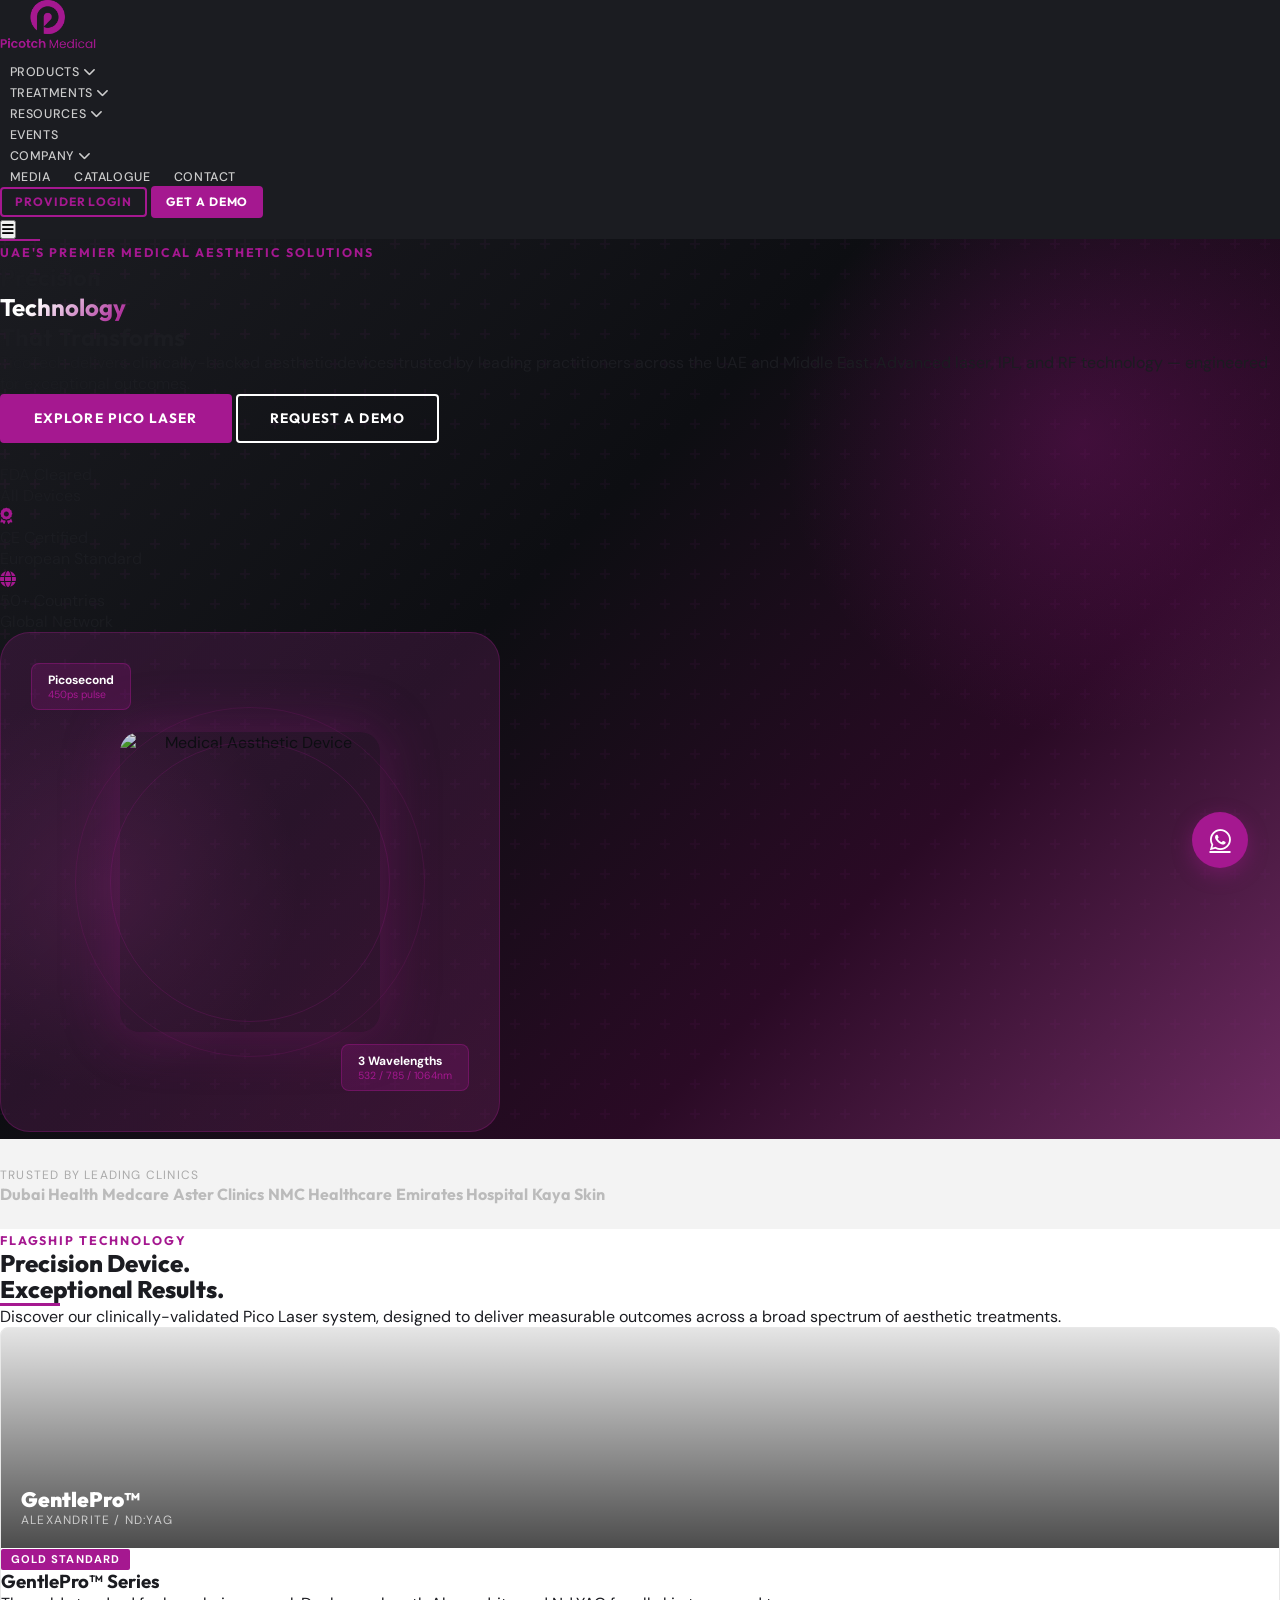
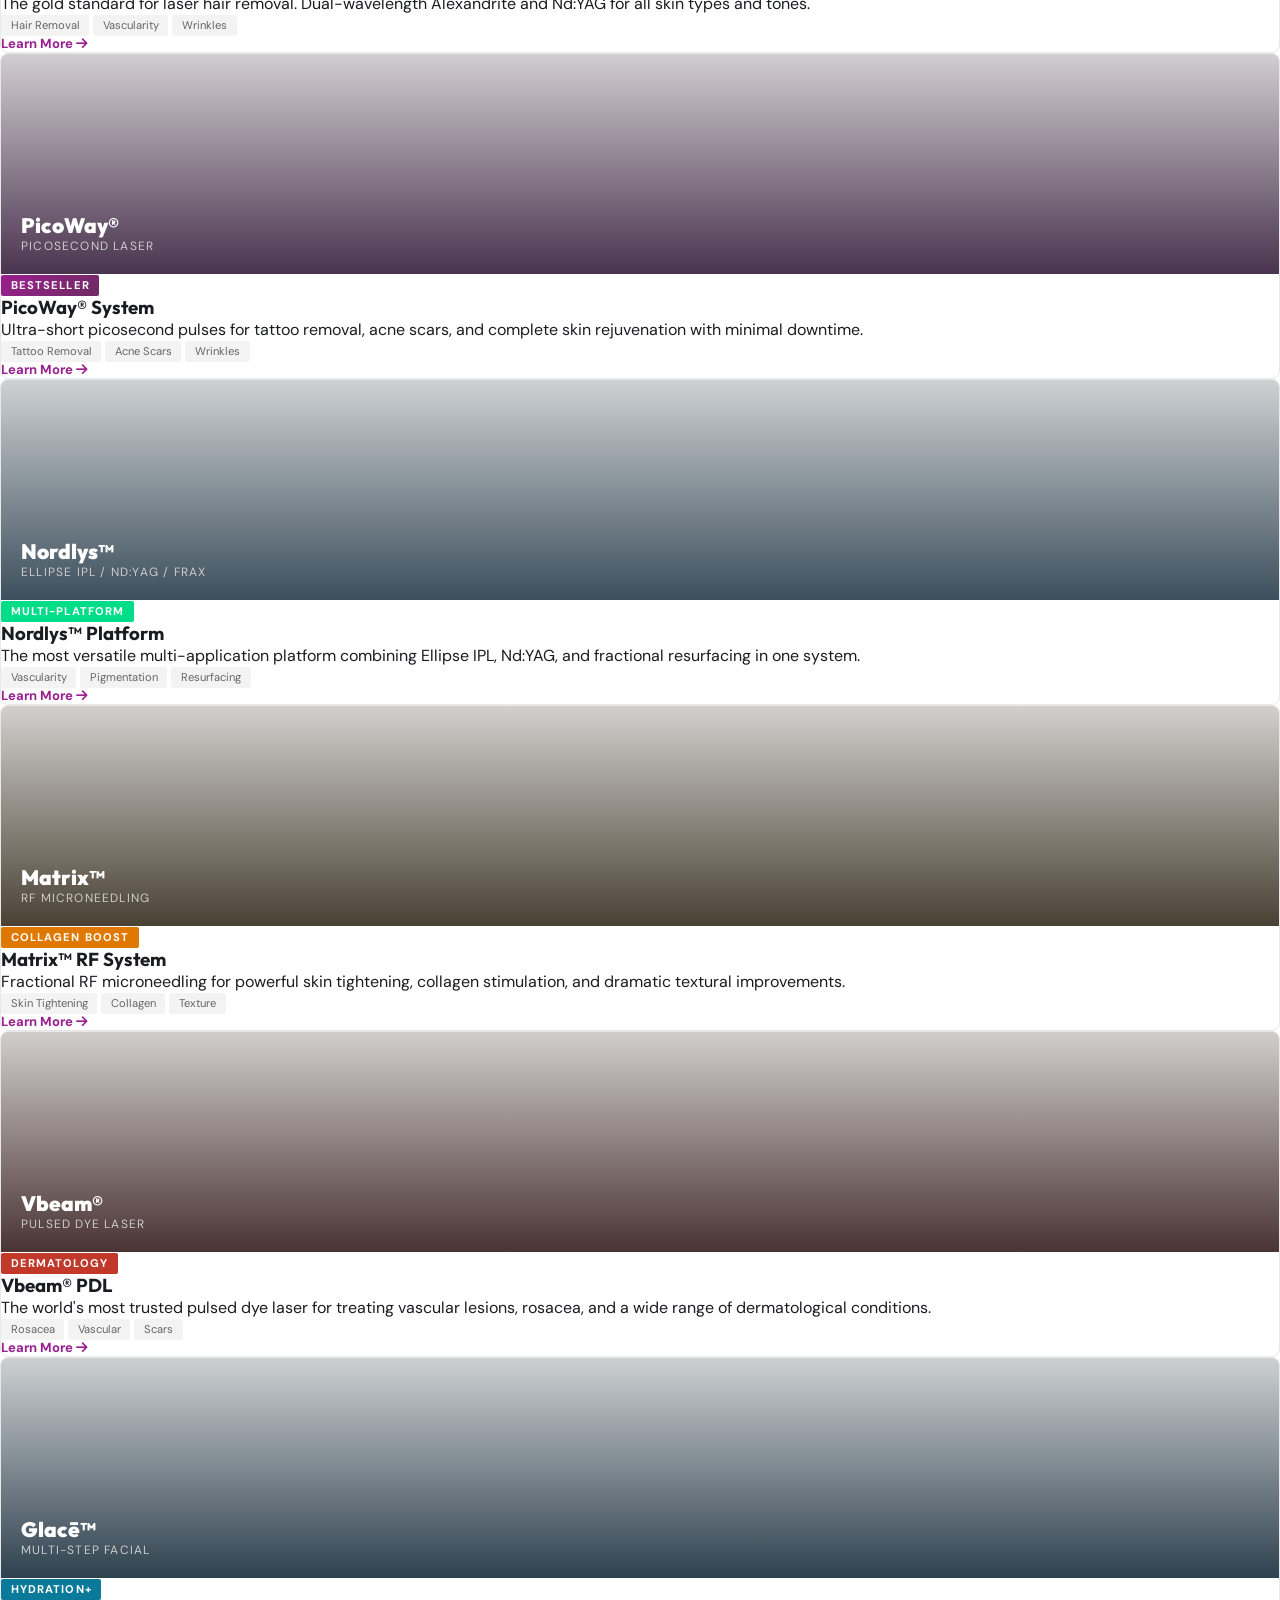
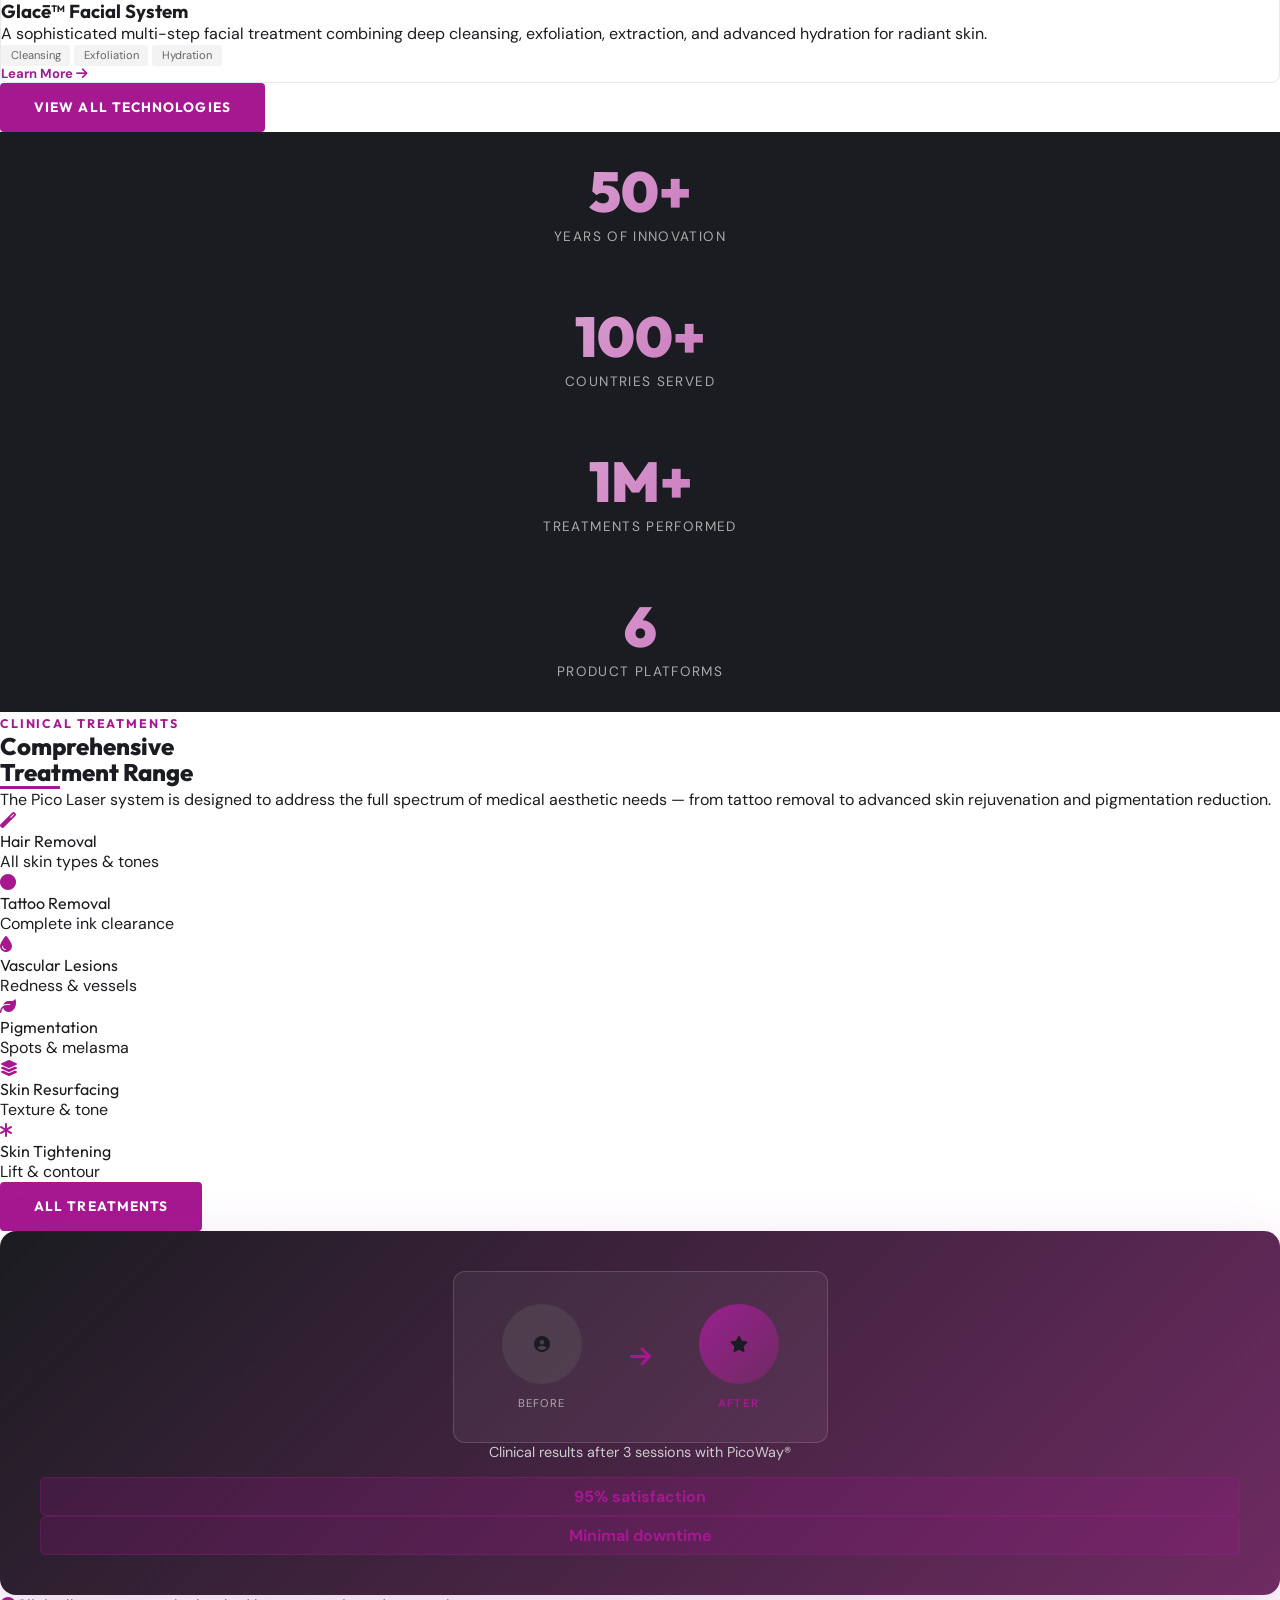
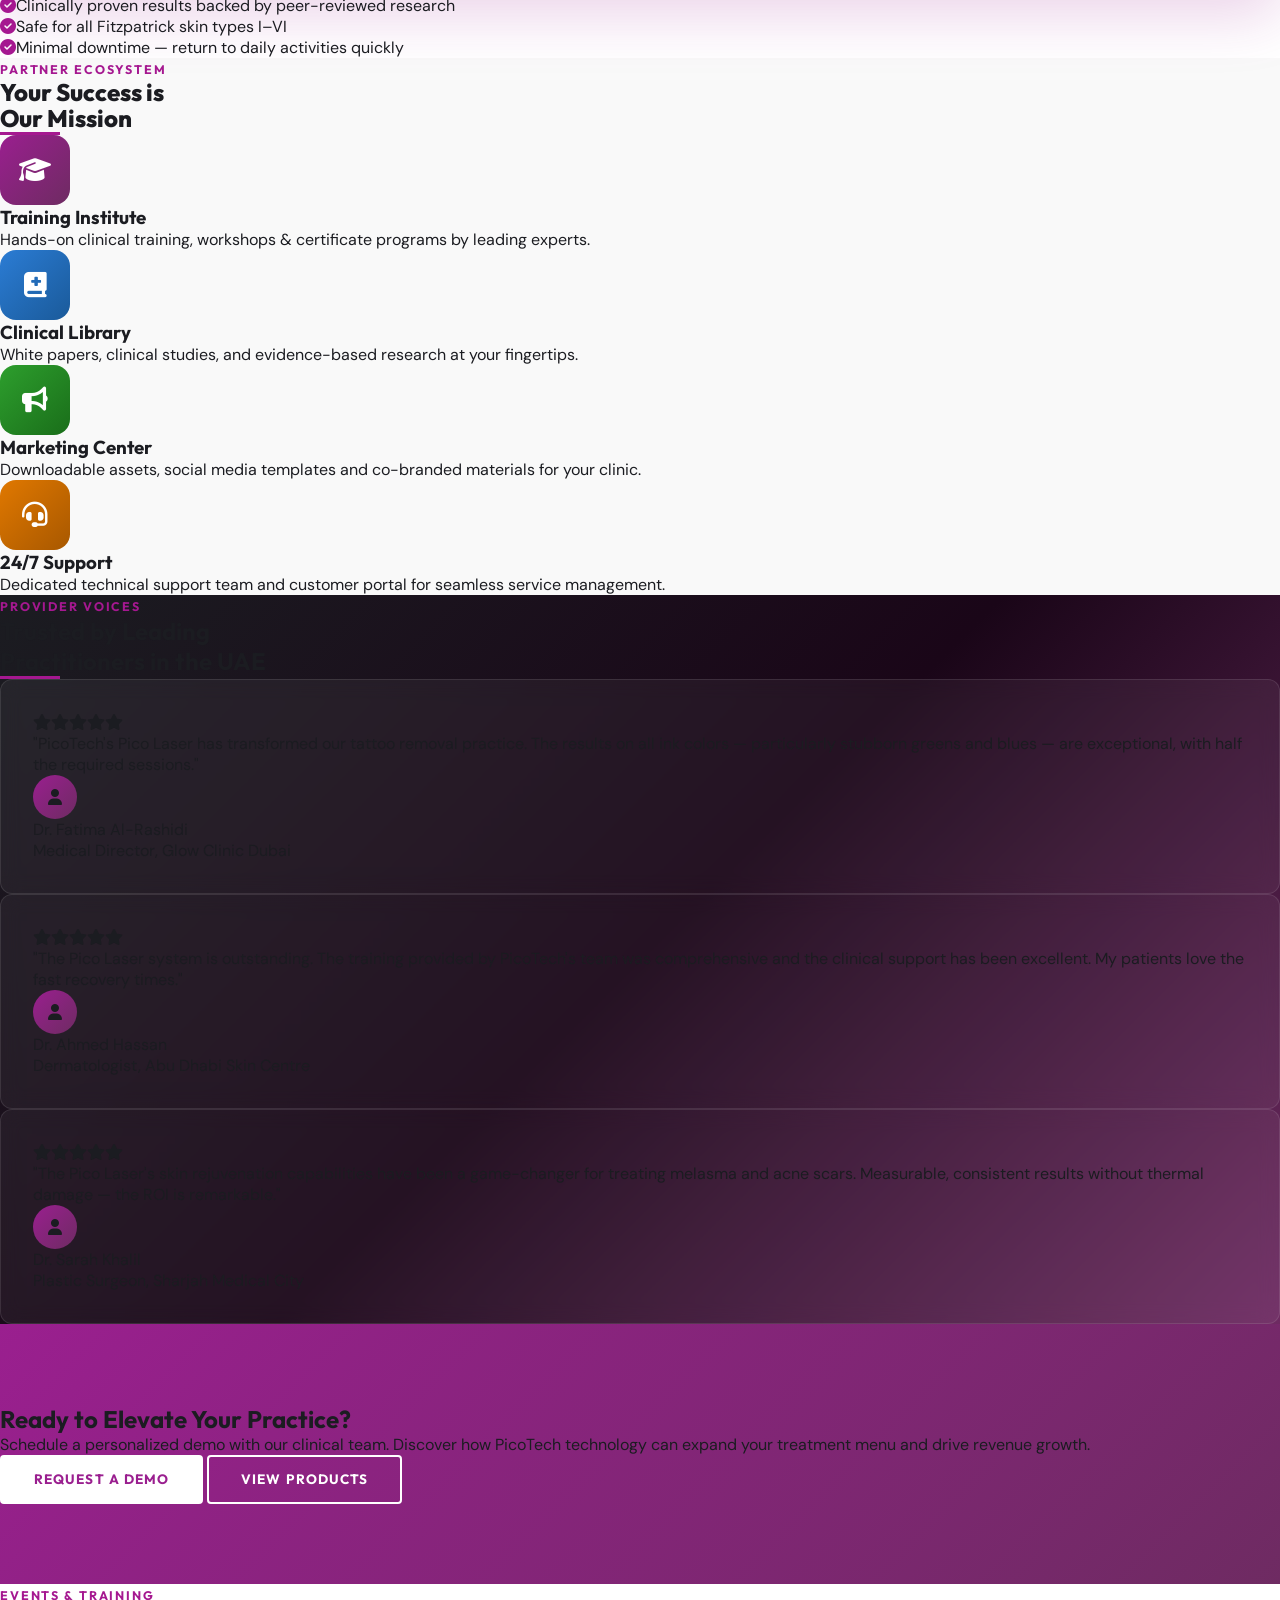
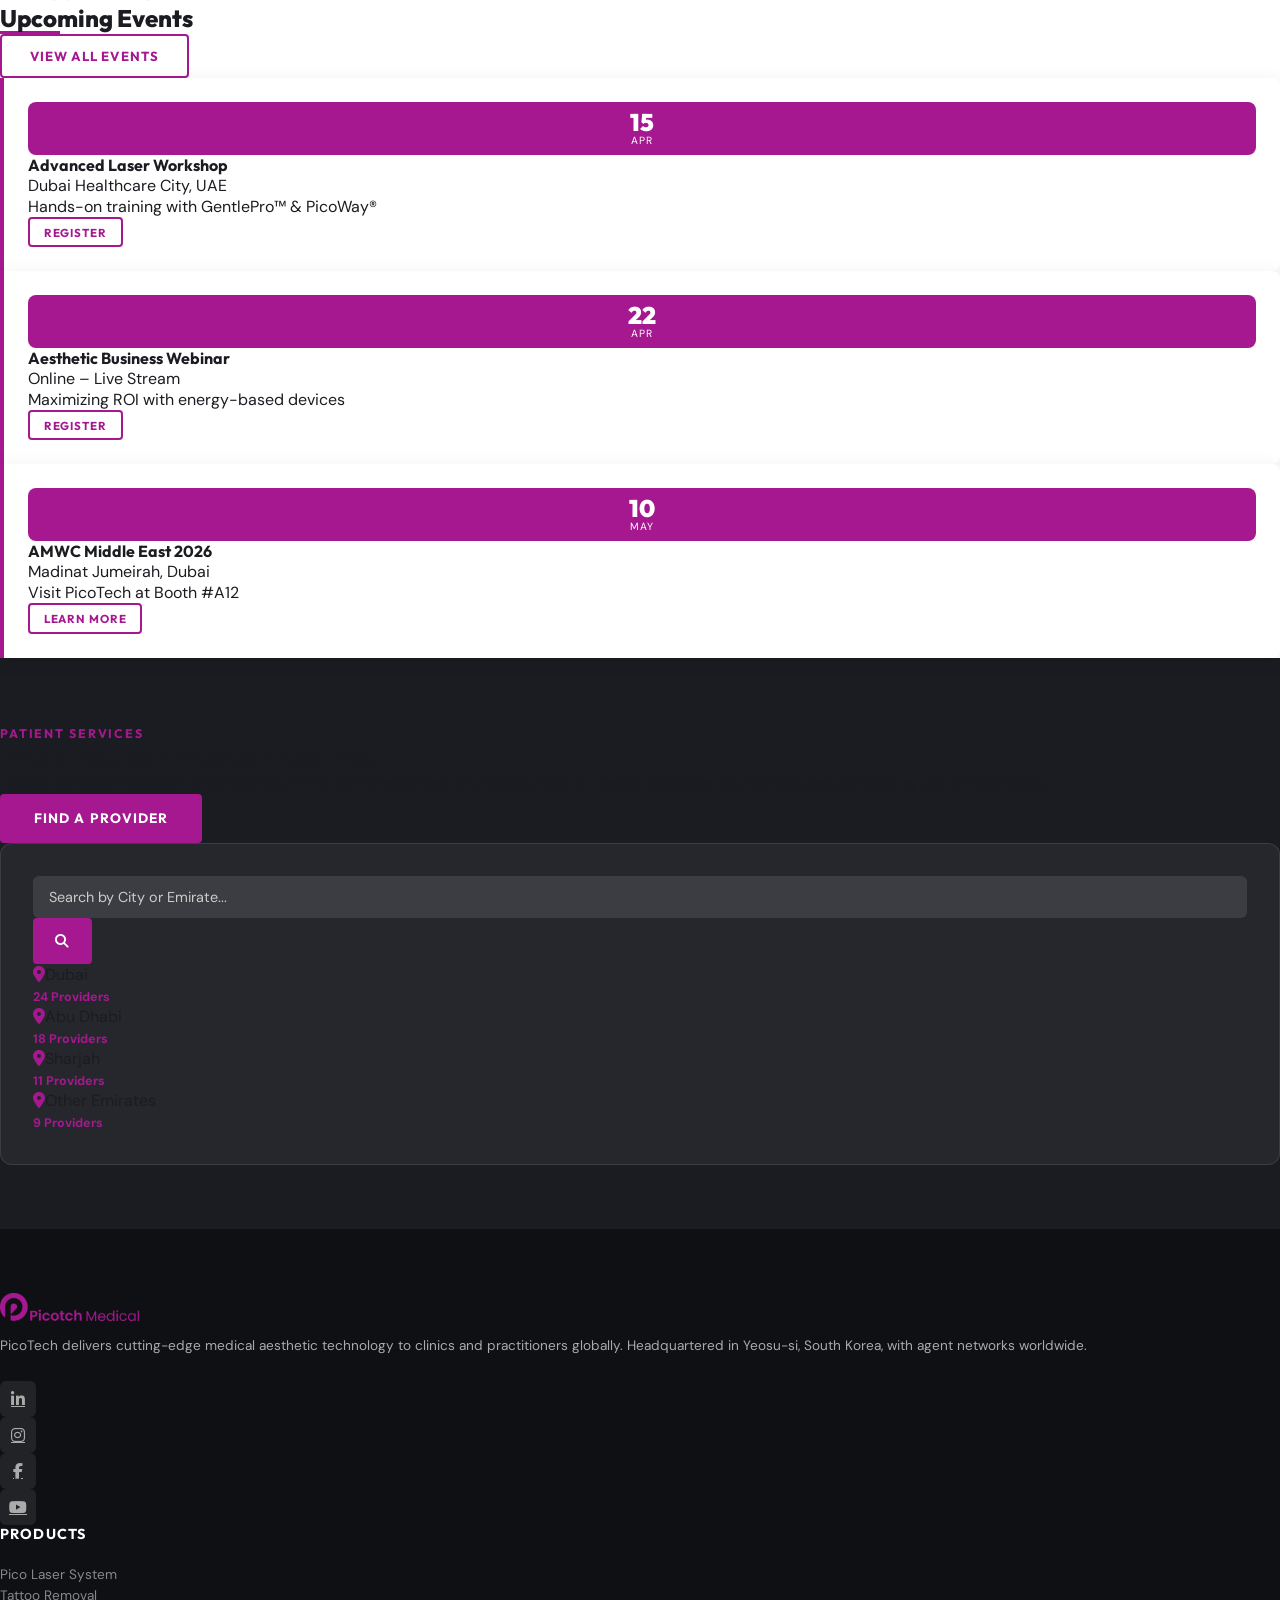
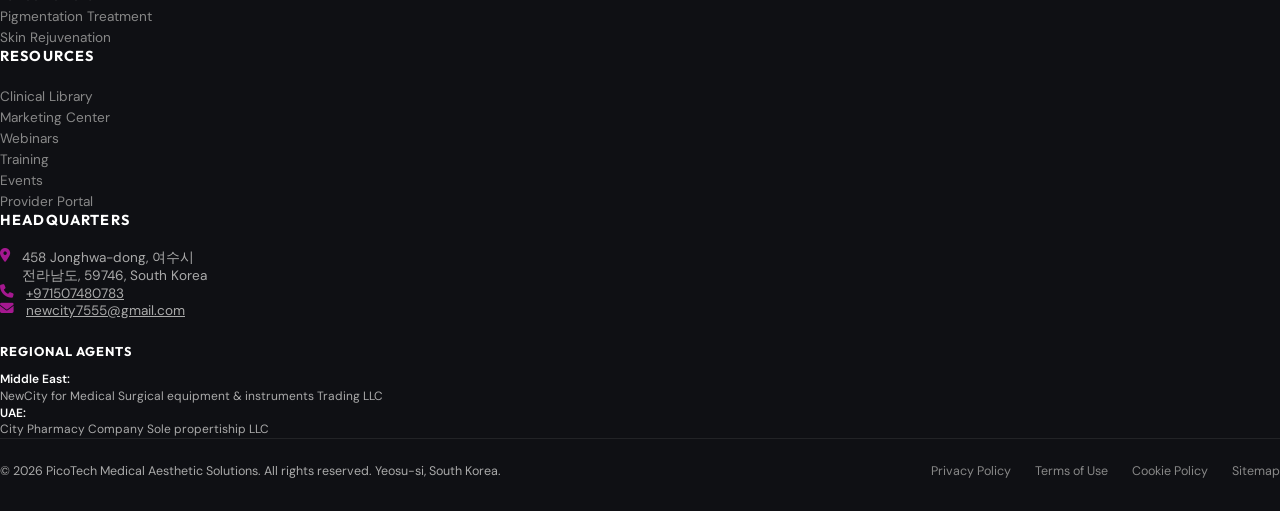
==== commit e38ae082: "Update Global Headquarters contact info" ====
--- a/index.html
+++ b/index.html
@@ -253,7 +253,7 @@
 
     <!-- CTA Buttons -->
     <div class="hidden lg:flex items-center gap-2 flex-shrink-0">
-      <button class="btn-outline-purple" onclick="showPage('provider-portal')" style="padding:0.35rem 0.8rem;font-size:0.75rem">Provider Login</button>
+      <button class="btn-outline-purple" onclick="window.location.href='admin.html'" style="padding:0.35rem 0.8rem;font-size:0.75rem">Provider Login</button>
       <button class="btn-primary" onclick="showPage('contact')" style="padding:0.4rem 0.8rem;font-size:0.75rem">Get a Demo</button>
     </div>
 
@@ -276,7 +276,7 @@
     <span class="mobile-nav-item" onclick="showPage('catalogue');toggleMobile()">Catalogue</span>
     <span class="mobile-nav-item" onclick="showPage('contact');toggleMobile()">Contact</span>
     <div class="mt-3 flex gap-2 px-3">
-      <button class="btn-outline-purple flex-1 text-center" onclick="showPage('provider-portal');toggleMobile()">Provider Login</button>
+      <button class="btn-outline-purple flex-1 text-center" onclick="window.location.href='admin.html'">Provider Login</button>
       <button class="btn-primary flex-1 text-center" onclick="showPage('contact');toggleMobile()">Get a Demo</button>
     </div>
   </div>
@@ -639,7 +639,7 @@
           <h3 class="font-bold text-lg mb-2" style="font-family:'Outfit',sans-serif">Marketing Center</h3>
           <p class="text-gray-500 text-sm">Downloadable assets, social media templates and co-branded materials for your clinic.</p>
         </div>
-        <div class="bg-white rounded-xl p-6 text-center reveal cursor-pointer hover:shadow-xl transition-all" onclick="showPage('provider-portal')" style="transition-delay:0.3s">
+        <div class="bg-white rounded-xl p-6 text-center reveal cursor-pointer hover:shadow-xl transition-all" onclick="window.location.href='admin.html'" style="transition-delay:0.3s">
           <div class="tech-icon mx-auto mb-4" style="background:linear-gradient(135deg,#e07800,#a85800)"><i class="fas fa-headset"></i></div>
           <h3 class="font-bold text-lg mb-2" style="font-family:'Outfit',sans-serif">24/7 Support</h3>
           <p class="text-gray-500 text-sm">Dedicated technical support team and customer portal for seamless service management.</p>
@@ -1126,7 +1126,7 @@
             <span style="background:#f3f3f3;color:#888;font-size:0.7rem;padding:0.2rem 0.6rem;border-radius:3px;text-transform:uppercase">White Paper</span>
             <h3 class="font-bold mt-2 mb-2" style="font-family:'Outfit',sans-serif">PicoWay® vs. Nanosecond Lasers: Clinical Efficacy Review</h3>
             <p class="text-gray-500 text-sm mb-4">Comprehensive comparison of picosecond vs. nanosecond technology for tattoo and pigmentation removal.</p>
-            <button class="btn-outline-purple w-full" onclick="showPage('provider-portal')"><i class="fas fa-lock mr-2 text-xs"></i>Access (Login Required)</button>
+            <button class="btn-outline-purple w-full" onclick="window.location.href='admin.html'"><i class="fas fa-lock mr-2 text-xs"></i>Access (Login Required)</button>
           </div>
         </div>
         <div style="border:1px solid #eee;border-radius:12px;overflow:hidden;transition:all 0.3s" class="hover:shadow-lg">
@@ -1137,7 +1137,7 @@
             <span style="background:#f3f3f3;color:#888;font-size:0.7rem;padding:0.2rem 0.6rem;border-radius:3px;text-transform:uppercase">Clinical Study</span>
             <h3 class="font-bold mt-2 mb-2" style="font-family:'Outfit',sans-serif">GentlePro™ Hair Removal on Fitzpatrick V–VI: 2-Year Follow-Up</h3>
             <p class="text-gray-500 text-sm mb-4">Long-term efficacy and safety data for laser hair removal in darker skin types common in Middle Eastern patients.</p>
-            <button class="btn-outline-purple w-full" onclick="showPage('provider-portal')"><i class="fas fa-lock mr-2 text-xs"></i>Access (Login Required)</button>
+            <button class="btn-outline-purple w-full" onclick="window.location.href='admin.html'"><i class="fas fa-lock mr-2 text-xs"></i>Access (Login Required)</button>
           </div>
         </div>
         <div style="border:1px solid #eee;border-radius:12px;overflow:hidden;transition:all 0.3s" class="hover:shadow-lg">
@@ -1148,7 +1148,7 @@
             <span style="background:#f3f3f3;color:#888;font-size:0.7rem;padding:0.2rem 0.6rem;border-radius:3px;text-transform:uppercase">Research</span>
             <h3 class="font-bold mt-2 mb-2" style="font-family:'Outfit',sans-serif">RF Microneedling for Skin Laxity: Histological Evidence</h3>
             <p class="text-gray-500 text-sm mb-4">Histological analysis confirming dermal collagen remodeling following Matrix™ RF microneedling treatment series.</p>
-            <button class="btn-outline-purple w-full" onclick="showPage('provider-portal')"><i class="fas fa-lock mr-2 text-xs"></i>Access (Login Required)</button>
+            <button class="btn-outline-purple w-full" onclick="window.location.href='admin.html'"><i class="fas fa-lock mr-2 text-xs"></i>Access (Login Required)</button>
           </div>
         </div>
         <div style="border:1px solid #eee;border-radius:12px;overflow:hidden;transition:all 0.3s" class="hover:shadow-lg">
@@ -1159,7 +1159,7 @@
             <span style="background:#f3f3f3;color:#888;font-size:0.7rem;padding:0.2rem 0.6rem;border-radius:3px;text-transform:uppercase">Case Study</span>
             <h3 class="font-bold mt-2 mb-2" style="font-family:'Outfit',sans-serif">Vbeam® for Pediatric Port Wine Stain: A Multi-Center Study</h3>
             <p class="text-gray-500 text-sm mb-4">Multi-center data confirming the safety and effectiveness of PDL treatment for pediatric vascular birthmarks.</p>
-            <button class="btn-outline-purple w-full" onclick="showPage('provider-portal')"><i class="fas fa-lock mr-2 text-xs"></i>Access (Login Required)</button>
+            <button class="btn-outline-purple w-full" onclick="window.location.href='admin.html'"><i class="fas fa-lock mr-2 text-xs"></i>Access (Login Required)</button>
           </div>
         </div>
         <div style="border:1px solid #eee;border-radius:12px;overflow:hidden;transition:all 0.3s" class="hover:shadow-lg">
@@ -1170,7 +1170,7 @@
             <span style="background:#f3f3f3;color:#888;font-size:0.7rem;padding:0.2rem 0.6rem;border-radius:3px;text-transform:uppercase">White Paper</span>
             <h3 class="font-bold mt-2 mb-2" style="font-family:'Outfit',sans-serif">Nordlys™ IPL Technology: Clinical Applications Overview</h3>
             <p class="text-gray-500 text-sm mb-4">Comprehensive review of Ellipse IPL clinical applications for photorejuvenation, hair removal, and acne management.</p>
-            <button class="btn-outline-purple w-full" onclick="showPage('provider-portal')"><i class="fas fa-lock mr-2 text-xs"></i>Access (Login Required)</button>
+            <button class="btn-outline-purple w-full" onclick="window.location.href='admin.html'"><i class="fas fa-lock mr-2 text-xs"></i>Access (Login Required)</button>
           </div>
         </div>
         <div style="border:1px solid #eee;border-radius:12px;overflow:hidden;transition:all 0.3s" class="hover:shadow-lg">
@@ -1181,12 +1181,12 @@
             <span style="background:#f3f3f3;color:#888;font-size:0.7rem;padding:0.2rem 0.6rem;border-radius:3px;text-transform:uppercase">Clinical Study</span>
             <h3 class="font-bold mt-2 mb-2" style="font-family:'Outfit',sans-serif">Acne Scar Treatment: PicoWay® RESOLVE Fractional Data</h3>
             <p class="text-gray-500 text-sm mb-4">Prospective clinical data on efficacy and safety of RESOLVE fractional handpiece for atrophic acne scar improvement.</p>
-            <button class="btn-outline-purple w-full" onclick="showPage('provider-portal')"><i class="fas fa-lock mr-2 text-xs"></i>Access (Login Required)</button>
+            <button class="btn-outline-purple w-full" onclick="window.location.href='admin.html'"><i class="fas fa-lock mr-2 text-xs"></i>Access (Login Required)</button>
           </div>
         </div>
       </div>
       <div class="text-center mt-10">
-        <button class="btn-primary" onclick="showPage('provider-portal')">Access Full Clinical Library</button>
+        <button class="btn-primary" onclick="window.location.href='admin.html'">Access Full Clinical Library</button>
       </div>
     </div>
 
@@ -1194,44 +1194,44 @@
     <div id="res-marketing" class="tab-content">
       <div class="bg-yellow-50 border border-yellow-200 rounded-lg p-4 mb-8 flex items-center gap-3">
         <i class="fas fa-lock text-yellow-600"></i>
-        <p class="text-sm text-yellow-800">Marketing assets are available exclusively to registered PicoTech partners. <span class="font-bold cursor-pointer underline" onclick="showPage('provider-portal')">Log in to the Provider Portal</span> to access all materials.</p>
+        <p class="text-sm text-yellow-800">Marketing assets are available exclusively to registered PicoTech partners. <span class="font-bold cursor-pointer underline" onclick="window.location.href='admin.html'">Log in to the Provider Portal</span> to access all materials.</p>
       </div>
       <div class="grid md:grid-cols-2 lg:grid-cols-3 gap-6">
         <div style="border:1px solid #eee;border-radius:12px;padding:1.75rem">
           <i class="fas fa-image text-3xl mb-3" style="color:var(--purpleColor)"></i>
           <h3 class="font-bold mb-2" style="font-family:'Outfit',sans-serif">Social Media Templates</h3>
           <p class="text-gray-500 text-sm mb-4">Ready-to-post Instagram, Facebook and LinkedIn templates for each PicoTech treatment.</p>
-          <button class="btn-outline-purple w-full text-sm" onclick="showPage('provider-portal')"><i class="fas fa-download mr-2"></i>Download (Login)</button>
+          <button class="btn-outline-purple w-full text-sm" onclick="window.location.href='admin.html'"><i class="fas fa-download mr-2"></i>Download (Login)</button>
         </div>
         <div style="border:1px solid #eee;border-radius:12px;padding:1.75rem">
           <i class="fas fa-file-pdf text-3xl mb-3" style="color:var(--purpleColor)"></i>
           <h3 class="font-bold mb-2" style="font-family:'Outfit',sans-serif">Patient Brochures</h3>
           <p class="text-gray-500 text-sm mb-4">Print-ready patient education brochures for each treatment modality — branded for PicoTech.</p>
-          <button class="btn-outline-purple w-full text-sm" onclick="showPage('provider-portal')"><i class="fas fa-download mr-2"></i>Download (Login)</button>
+          <button class="btn-outline-purple w-full text-sm" onclick="window.location.href='admin.html'"><i class="fas fa-download mr-2"></i>Download (Login)</button>
         </div>
         <div style="border:1px solid #eee;border-radius:12px;padding:1.75rem">
           <i class="fas fa-video text-3xl mb-3" style="color:var(--purpleColor)"></i>
           <h3 class="font-bold mb-2" style="font-family:'Outfit',sans-serif">Video Content</h3>
           <p class="text-gray-500 text-sm mb-4">Treatment overview videos, device demonstration clips, and testimonial content for your website and social media.</p>
-          <button class="btn-outline-purple w-full text-sm" onclick="showPage('provider-portal')"><i class="fas fa-download mr-2"></i>Download (Login)</button>
+          <button class="btn-outline-purple w-full text-sm" onclick="window.location.href='admin.html'"><i class="fas fa-download mr-2"></i>Download (Login)</button>
         </div>
         <div style="border:1px solid #eee;border-radius:12px;padding:1.75rem">
           <i class="fas fa-globe text-3xl mb-3" style="color:var(--purpleColor)"></i>
           <h3 class="font-bold mb-2" style="font-family:'Outfit',sans-serif">Website Banners</h3>
           <p class="text-gray-500 text-sm mb-4">Clinic website banners and hero images — high-resolution, multi-size, Arabic & English versions.</p>
-          <button class="btn-outline-purple w-full text-sm" onclick="showPage('provider-portal')"><i class="fas fa-download mr-2"></i>Download (Login)</button>
+          <button class="btn-outline-purple w-full text-sm" onclick="window.location.href='admin.html'"><i class="fas fa-download mr-2"></i>Download (Login)</button>
         </div>
         <div style="border:1px solid #eee;border-radius:12px;padding:1.75rem">
           <i class="fas fa-ad text-3xl mb-3" style="color:var(--purpleColor)"></i>
           <h3 class="font-bold mb-2" style="font-family:'Outfit',sans-serif">Digital Ad Creatives</h3>
           <p class="text-gray-500 text-sm mb-4">Google Display and Meta ad creatives in all standard sizes — compliant with DHA advertising guidelines.</p>
-          <button class="btn-outline-purple w-full text-sm" onclick="showPage('provider-portal')"><i class="fas fa-download mr-2"></i>Download (Login)</button>
+          <button class="btn-outline-purple w-full text-sm" onclick="window.location.href='admin.html'"><i class="fas fa-download mr-2"></i>Download (Login)</button>
         </div>
         <div style="border:1px solid #eee;border-radius:12px;padding:1.75rem">
           <i class="fas fa-pen-alt text-3xl mb-3" style="color:var(--purpleColor)"></i>
           <h3 class="font-bold mb-2" style="font-family:'Outfit',sans-serif">Email Templates</h3>
           <p class="text-gray-500 text-sm mb-4">Professionally designed email marketing templates for patient acquisition and retention campaigns.</p>
-          <button class="btn-outline-purple w-full text-sm" onclick="showPage('provider-portal')"><i class="fas fa-download mr-2"></i>Download (Login)</button>
+          <button class="btn-outline-purple w-full text-sm" onclick="window.location.href='admin.html'"><i class="fas fa-download mr-2"></i>Download (Login)</button>
         </div>
       </div>
     </div>
@@ -1248,7 +1248,7 @@
           </div>
           <div style="padding:1.5rem">
             <p class="text-gray-500 text-sm mb-4">An in-depth clinical walkthrough of PicoWay® parameter optimization for different tattoo types, ink colors, and skin tones — with live case studies.</p>
-            <button class="btn-primary" onclick="showPage('provider-portal')">Watch Now</button>
+            <button class="btn-primary" onclick="window.location.href='admin.html'">Watch Now</button>
           </div>
         </div>
         <div style="border:1px solid #eee;border-radius:12px;overflow:hidden">
@@ -1260,7 +1260,7 @@
           </div>
           <div style="padding:1.5rem">
             <p class="text-gray-500 text-sm mb-4">Practical business strategies for maximizing ROI with laser hair removal, including pricing models, marketing strategies, and patient retention tactics.</p>
-            <button class="btn-primary" onclick="showPage('provider-portal')">Watch Now</button>
+            <button class="btn-primary" onclick="window.location.href='admin.html'">Watch Now</button>
           </div>
         </div>
         <div style="border:1px solid #eee;border-radius:12px;overflow:hidden">
@@ -1272,7 +1272,7 @@
           </div>
           <div style="padding:1.5rem">
             <p class="text-gray-500 text-sm mb-4">Comprehensive clinical training webinar on Matrix™ protocols for facial rejuvenation, body tightening, and scar treatment.</p>
-            <button class="btn-primary" onclick="showPage('provider-portal')">Watch Now</button>
+            <button class="btn-primary" onclick="window.location.href='admin.html'">Watch Now</button>
           </div>
         </div>
         <div style="border:1px solid #eee;border-radius:12px;overflow:hidden">
@@ -1719,11 +1719,11 @@
           </div>
           <div style="display:flex;gap:1rem;align-items:flex-start">
             <div style="width:44px;height:44px;background:linear-gradient(135deg,var(--purpleColor),var(--darkpurpleColor));border-radius:10px;display:flex;align-items:center;justify-content:center;flex-shrink:0"><i class="fas fa-phone text-white text-sm"></i></div>
-            <div><div class="font-bold" style="font-family:'Outfit',sans-serif">Phone</div><a href="tel:0616630339" style="color:var(--purpleColor);font-size:0.9rem;font-weight:600">061-663-0339</a></div>
+            <div><div class="font-bold" style="font-family:'Outfit',sans-serif">Phone</div><a href="tel:+971507480783" style="color:var(--purpleColor);font-size:0.9rem;font-weight:600">+971507480783</a></div>
           </div>
           <div style="display:flex;gap:1rem;align-items:flex-start">
             <div style="width:44px;height:44px;background:linear-gradient(135deg,var(--purpleColor),var(--darkpurpleColor));border-radius:10px;display:flex;align-items:center;justify-content:center;flex-shrink:0"><i class="fas fa-envelope text-white text-sm"></i></div>
-            <div><div class="font-bold" style="font-family:'Outfit',sans-serif">Email</div><a href="mailto:info@picotch.com" style="color:var(--purpleColor);font-size:0.9rem;font-weight:600">info@picotch.com</a></div>
+            <div><div class="font-bold" style="font-family:'Outfit',sans-serif">Email</div><a href="mailto:newcity7555@gmail.com" style="color:var(--purpleColor);font-size:0.9rem;font-weight:600">newcity7555@gmail.com</a></div>
           </div>
           <div style="display:flex;gap:1rem;align-items:flex-start">
             <div style="width:44px;height:44px;background:linear-gradient(135deg,var(--purpleColor),var(--darkpurpleColor));border-radius:10px;display:flex;align-items:center;justify-content:center;flex-shrink:0"><i class="fas fa-clock text-white text-sm"></i></div>
@@ -1778,7 +1778,7 @@
       <div><h2 class="text-xl font-bold mb-2" style="color:var(--darkColor);font-family:'Outfit',sans-serif">2. How We Use Your Information</h2><p>We use your information to respond to enquiries, process training registrations, provide access to clinical resources, and improve our services. We do not sell your personal information to third parties.</p></div>
       <div><h2 class="text-xl font-bold mb-2" style="color:var(--darkColor);font-family:'Outfit',sans-serif">3. Data Protection (UAE)</h2><p>PicoTech operates in full compliance with UAE Federal Law No. 45 of 2021 on Personal Data Protection. Your data is stored securely and processed lawfully. You have the right to access, correct, and request deletion of your personal data.</p></div>
       <div><h2 class="text-xl font-bold mb-2" style="color:var(--darkColor);font-family:'Outfit',sans-serif">4. Cookies</h2><p>We use essential cookies to ensure basic website functionality and analytics cookies to understand how visitors interact with our site. You can manage cookie preferences via our cookie consent manager.</p></div>
-      <div><h2 class="text-xl font-bold mb-2" style="color:var(--darkColor);font-family:'Outfit',sans-serif">5. Contact</h2><p>For privacy enquiries, contact us at: <a href="mailto:info@picotch.com" style="color:var(--purpleColor);font-weight:600">info@picotch.com</a> or call <a href="tel:0507480783" style="color:var(--purpleColor);font-weight:600">+971 50 748 0783</a></p></div>
+      <div><h2 class="text-xl font-bold mb-2" style="color:var(--darkColor);font-family:'Outfit',sans-serif">5. Contact</h2><p>For privacy enquiries, contact us at: <a href="mailto:newcity7555@gmail.com" style="color:var(--purpleColor);font-weight:600">newcity7555@gmail.com</a> or call <a href="tel:+971507480783" style="color:var(--purpleColor);font-weight:600">+971 50 748 0783</a></p></div>
     </div>
   </div>
 </div>
@@ -1821,7 +1821,7 @@
           <li><span class="footer-link" onclick="showPage('resources')">Webinars</span></li>
           <li><span class="footer-link" onclick="showPage('training')">Training</span></li>
           <li><span class="footer-link" onclick="showPage('events')">Events</span></li>
-          <li><span class="footer-link" onclick="showPage('provider-portal')">Provider Portal</span></li>
+          <li><span class="footer-link" onclick="window.location.href='admin.html'">Provider Portal</span></li>
         </ul>
       </div>
 
@@ -1830,8 +1830,8 @@
         <h4 style="color:#fff;font-family:'Outfit',sans-serif;font-weight:700;font-size:0.9rem;text-transform:uppercase;letter-spacing:0.08em;margin-bottom:1.25rem">Headquarters</h4>
         <ul class="space-y-3">
           <li style="display:flex;gap:0.75rem;font-size:0.85rem"><i class="fas fa-map-marker-alt mt-0.5" style="color:var(--cta-background-color);flex-shrink:0"></i><span>458 Jonghwa-dong, 여수시<br>전라남도, 59746, South Korea</span></li>
-          <li style="display:flex;gap:0.75rem;font-size:0.85rem"><i class="fas fa-phone mt-0.5" style="color:var(--cta-background-color);flex-shrink:0"></i><a href="tel:0616630339" style="color:#aaa;transition:color 0.3s" class="hover:text-white">061-663-0339</a></li>
-          <li style="display:flex;gap:0.75rem;font-size:0.85rem"><i class="fas fa-envelope mt-0.5" style="color:var(--cta-background-color);flex-shrink:0"></i><a href="mailto:info@picotch.com" style="color:#aaa;transition:color 0.3s" class="hover:text-white">info@picotch.com</a></li>
+          <li style="display:flex;gap:0.75rem;font-size:0.85rem"><i class="fas fa-phone mt-0.5" style="color:var(--cta-background-color);flex-shrink:0"></i><a href="tel:+971507480783" style="color:#aaa;transition:color 0.3s" class="hover:text-white">+971507480783</a></li>
+          <li style="display:flex;gap:0.75rem;font-size:0.85rem"><i class="fas fa-envelope mt-0.5" style="color:var(--cta-background-color);flex-shrink:0"></i><a href="mailto:newcity7555@gmail.com" style="color:#aaa;transition:color 0.3s" class="hover:text-white">newcity7555@gmail.com</a></li>
         </ul>
         
         <div style="margin-top:1.5rem">
